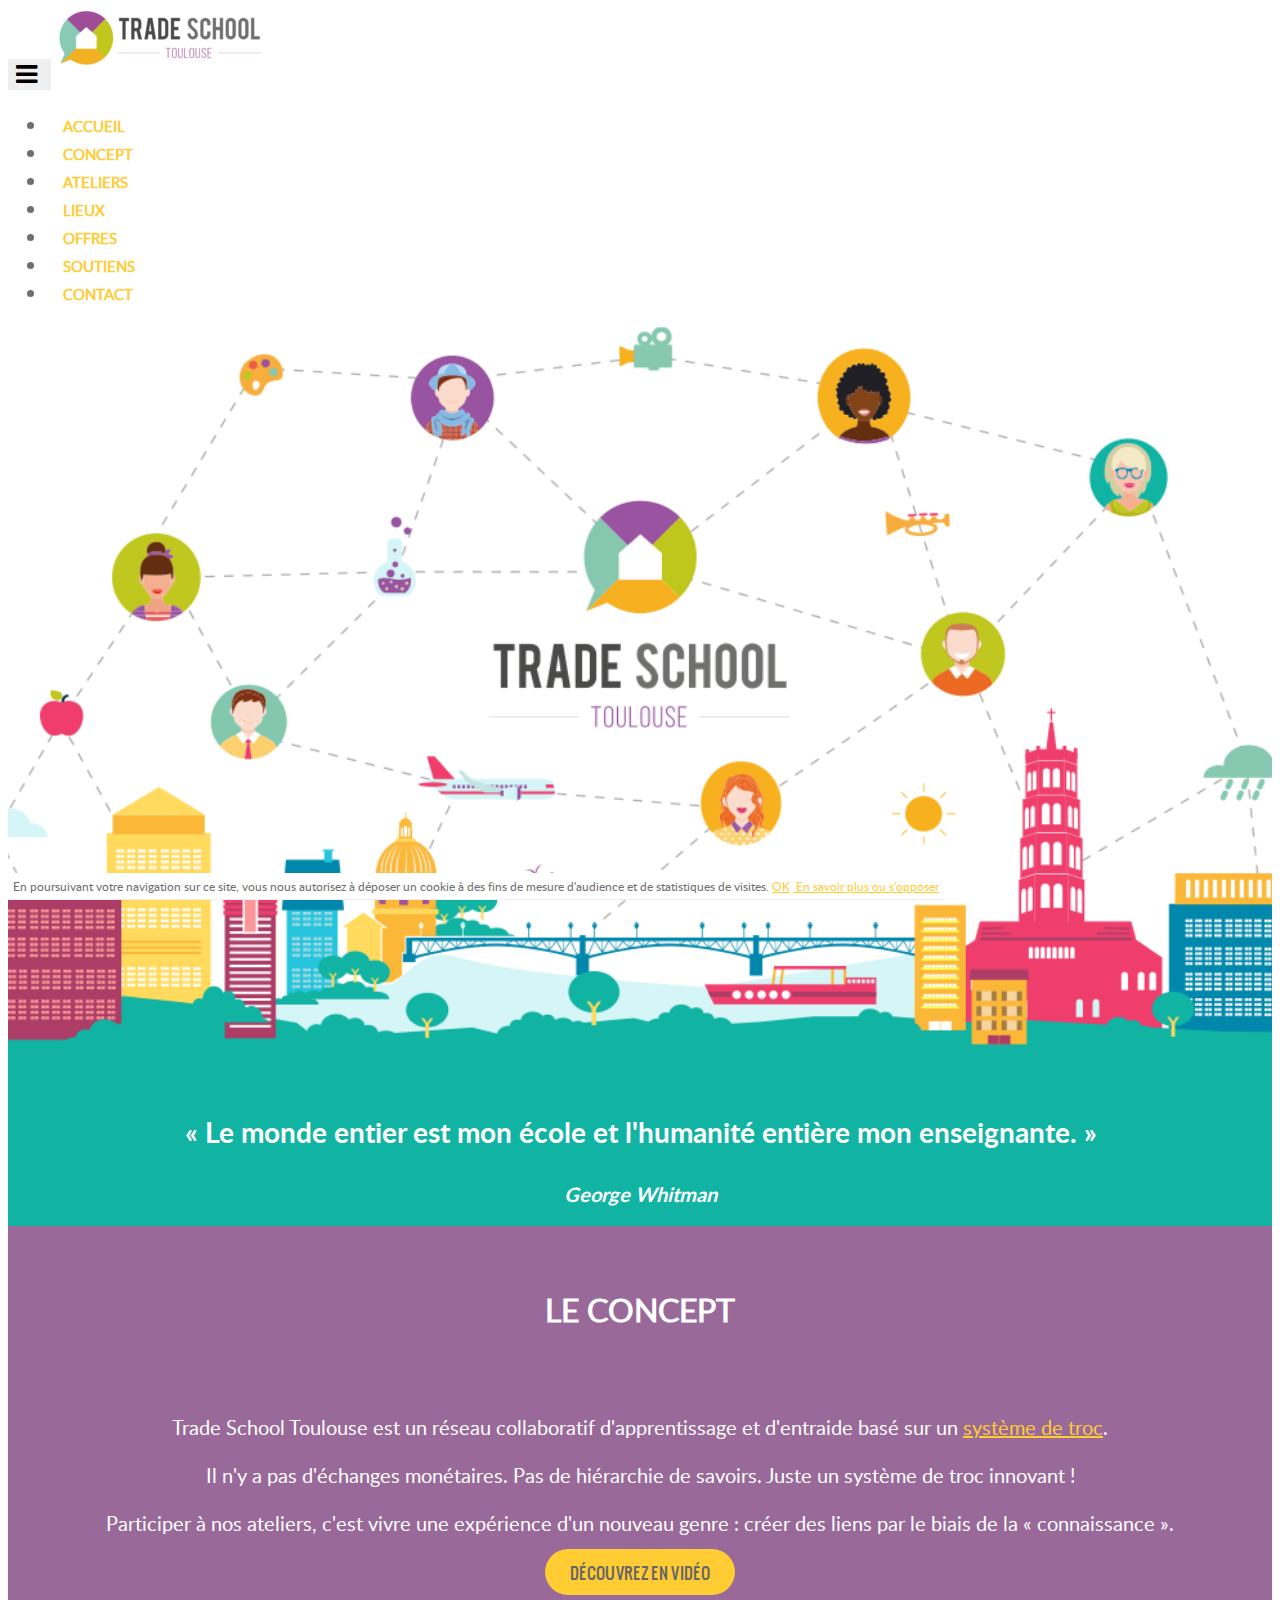
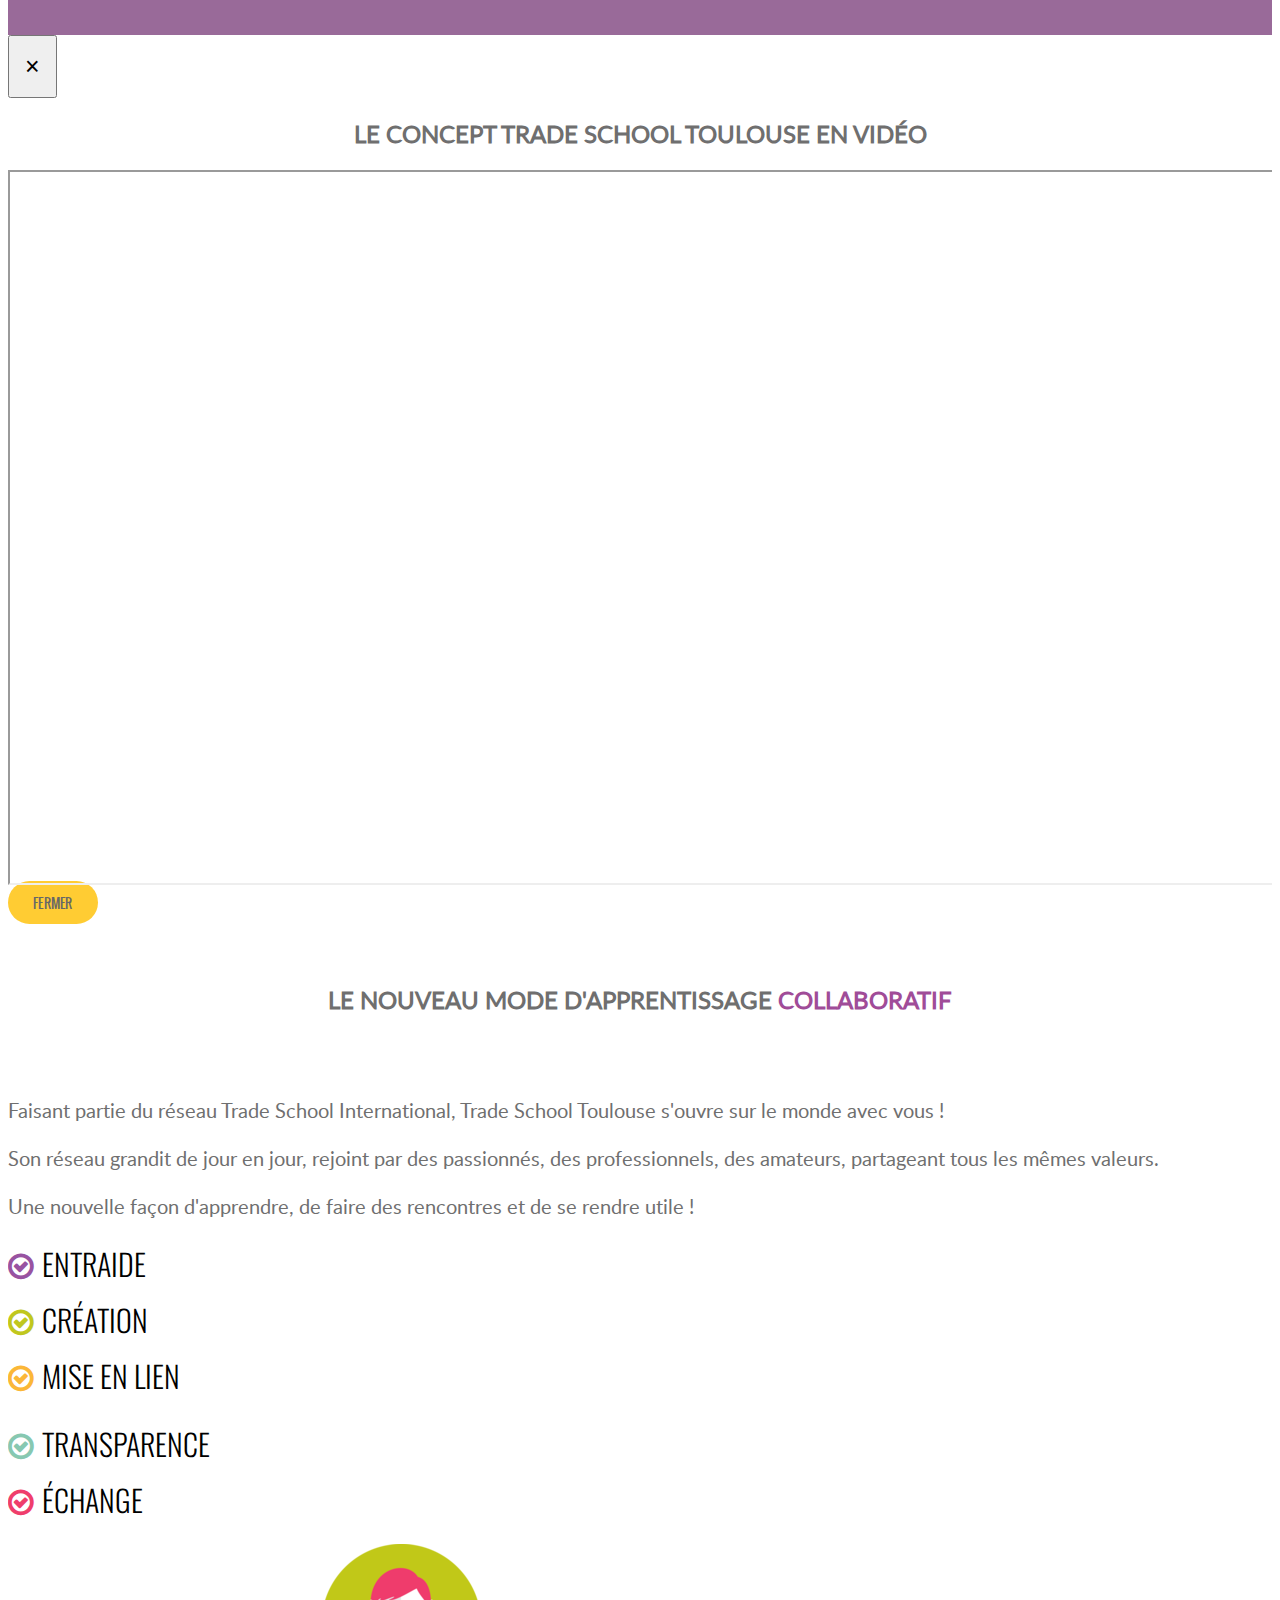
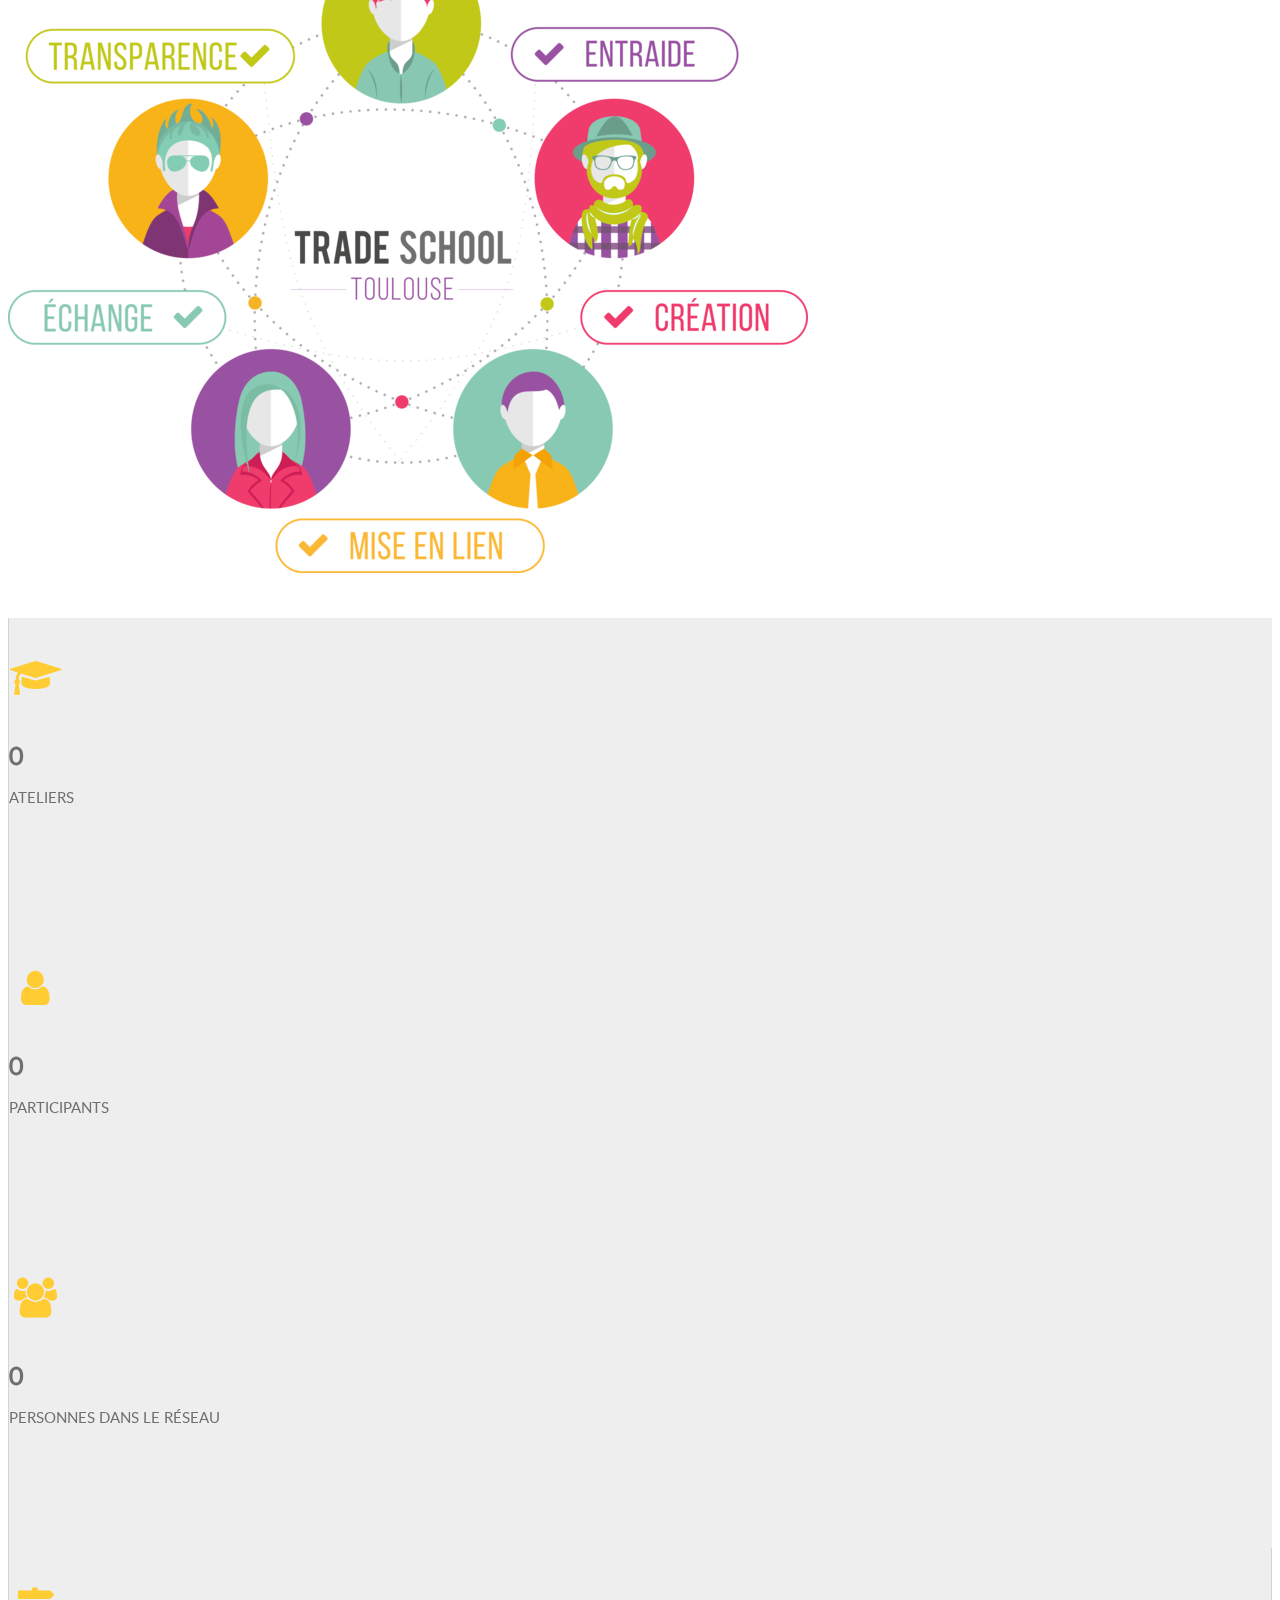
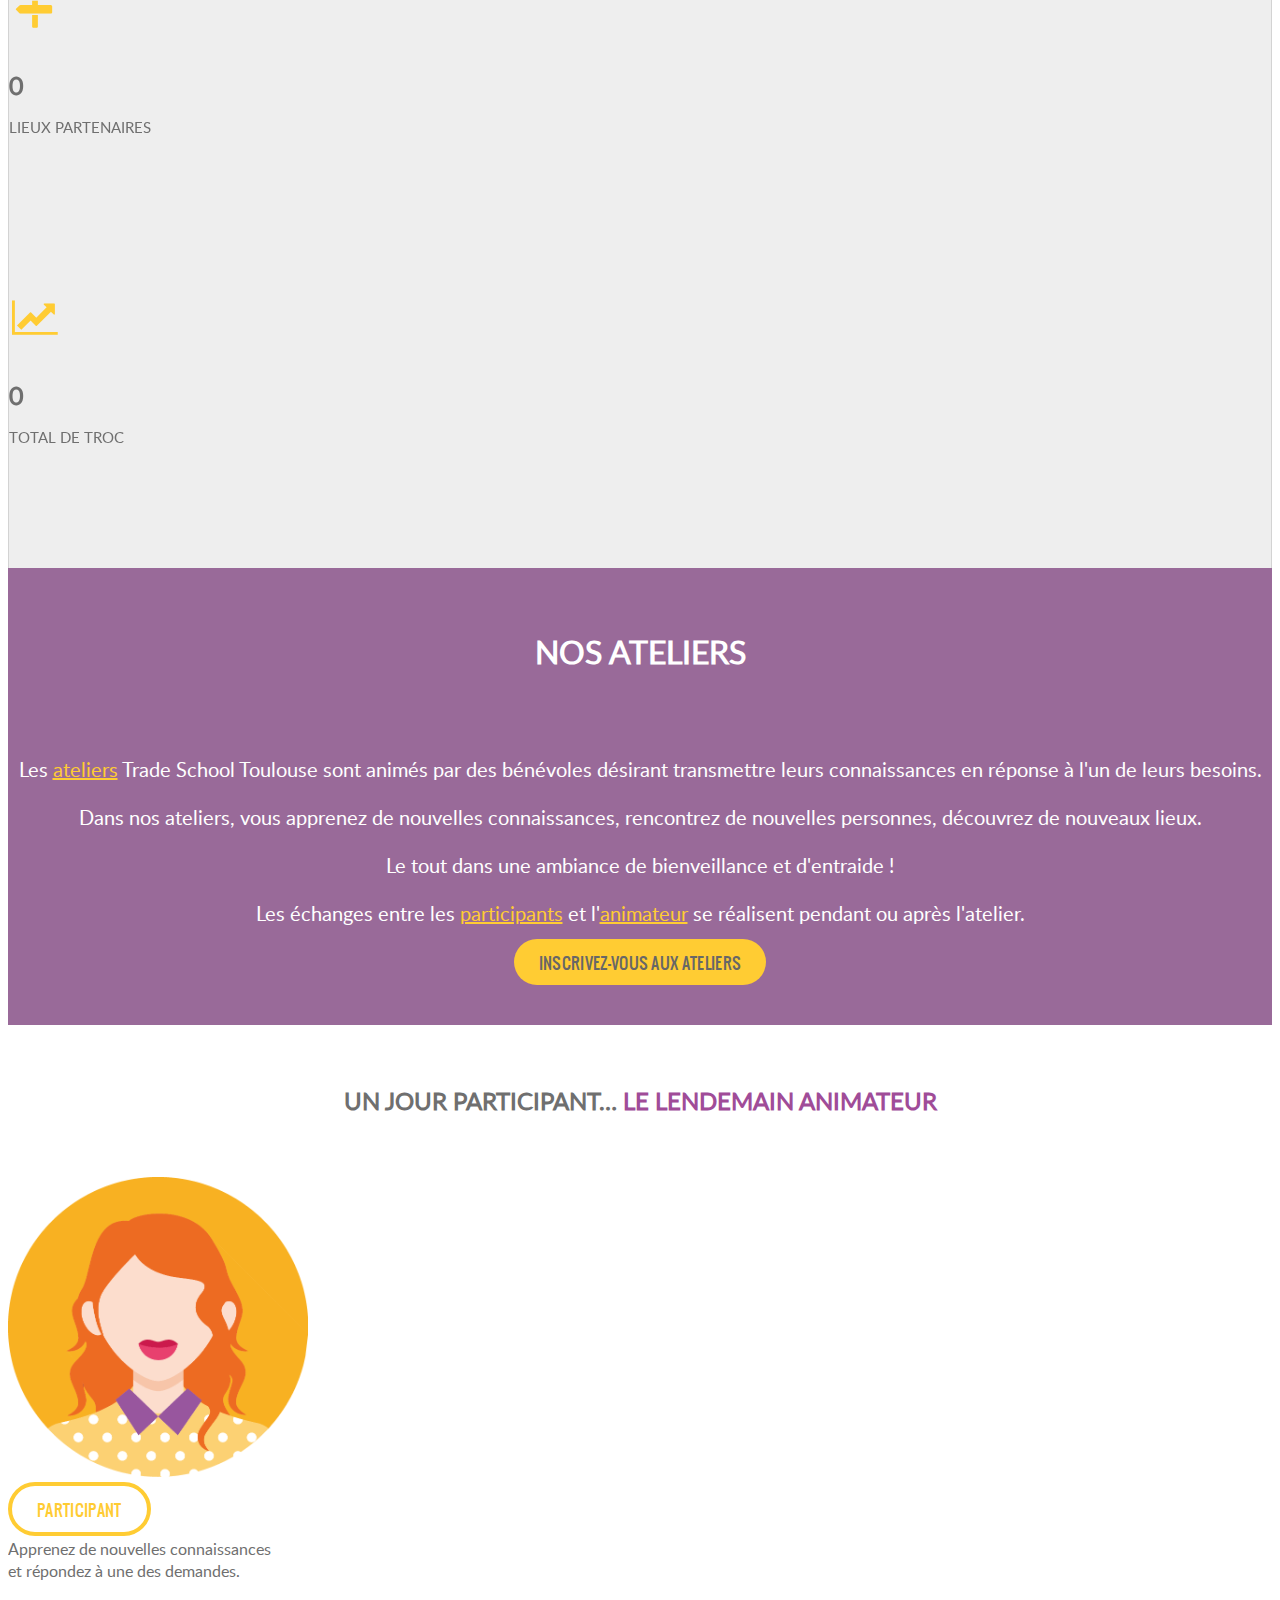
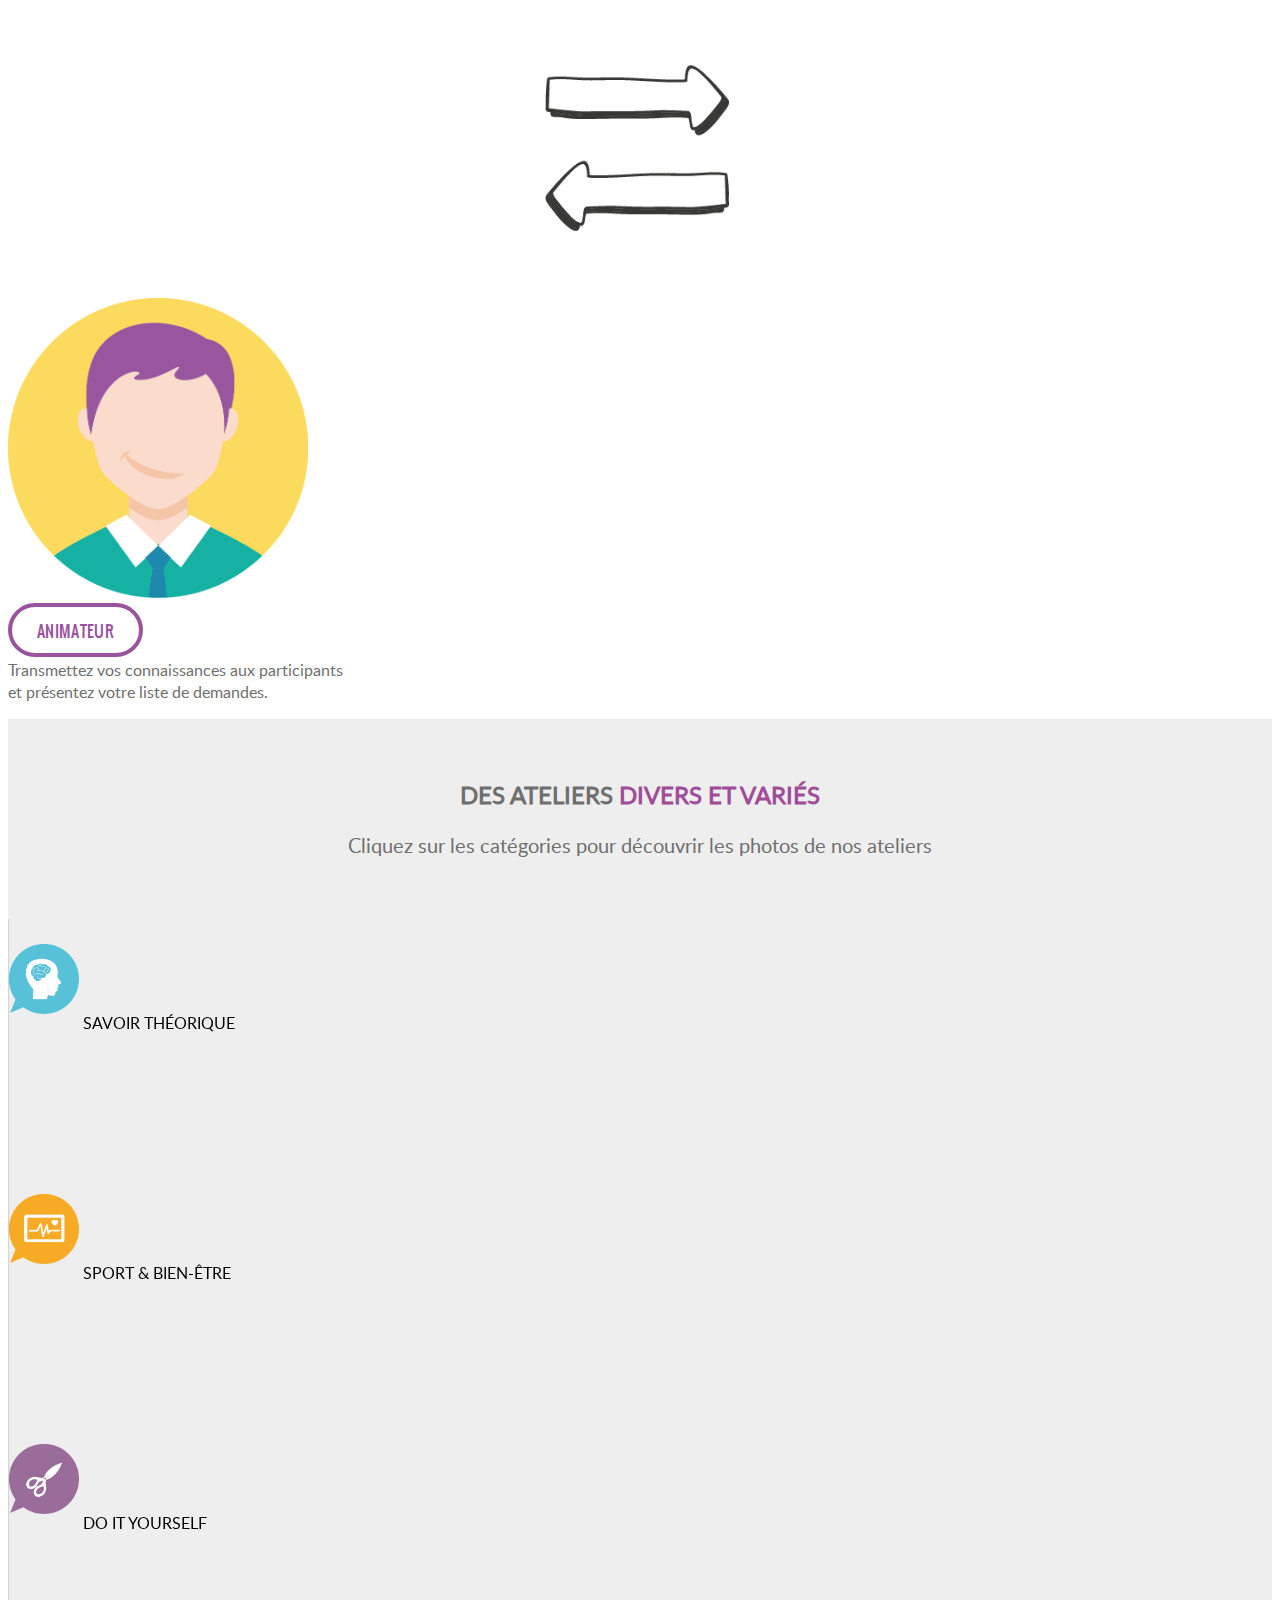
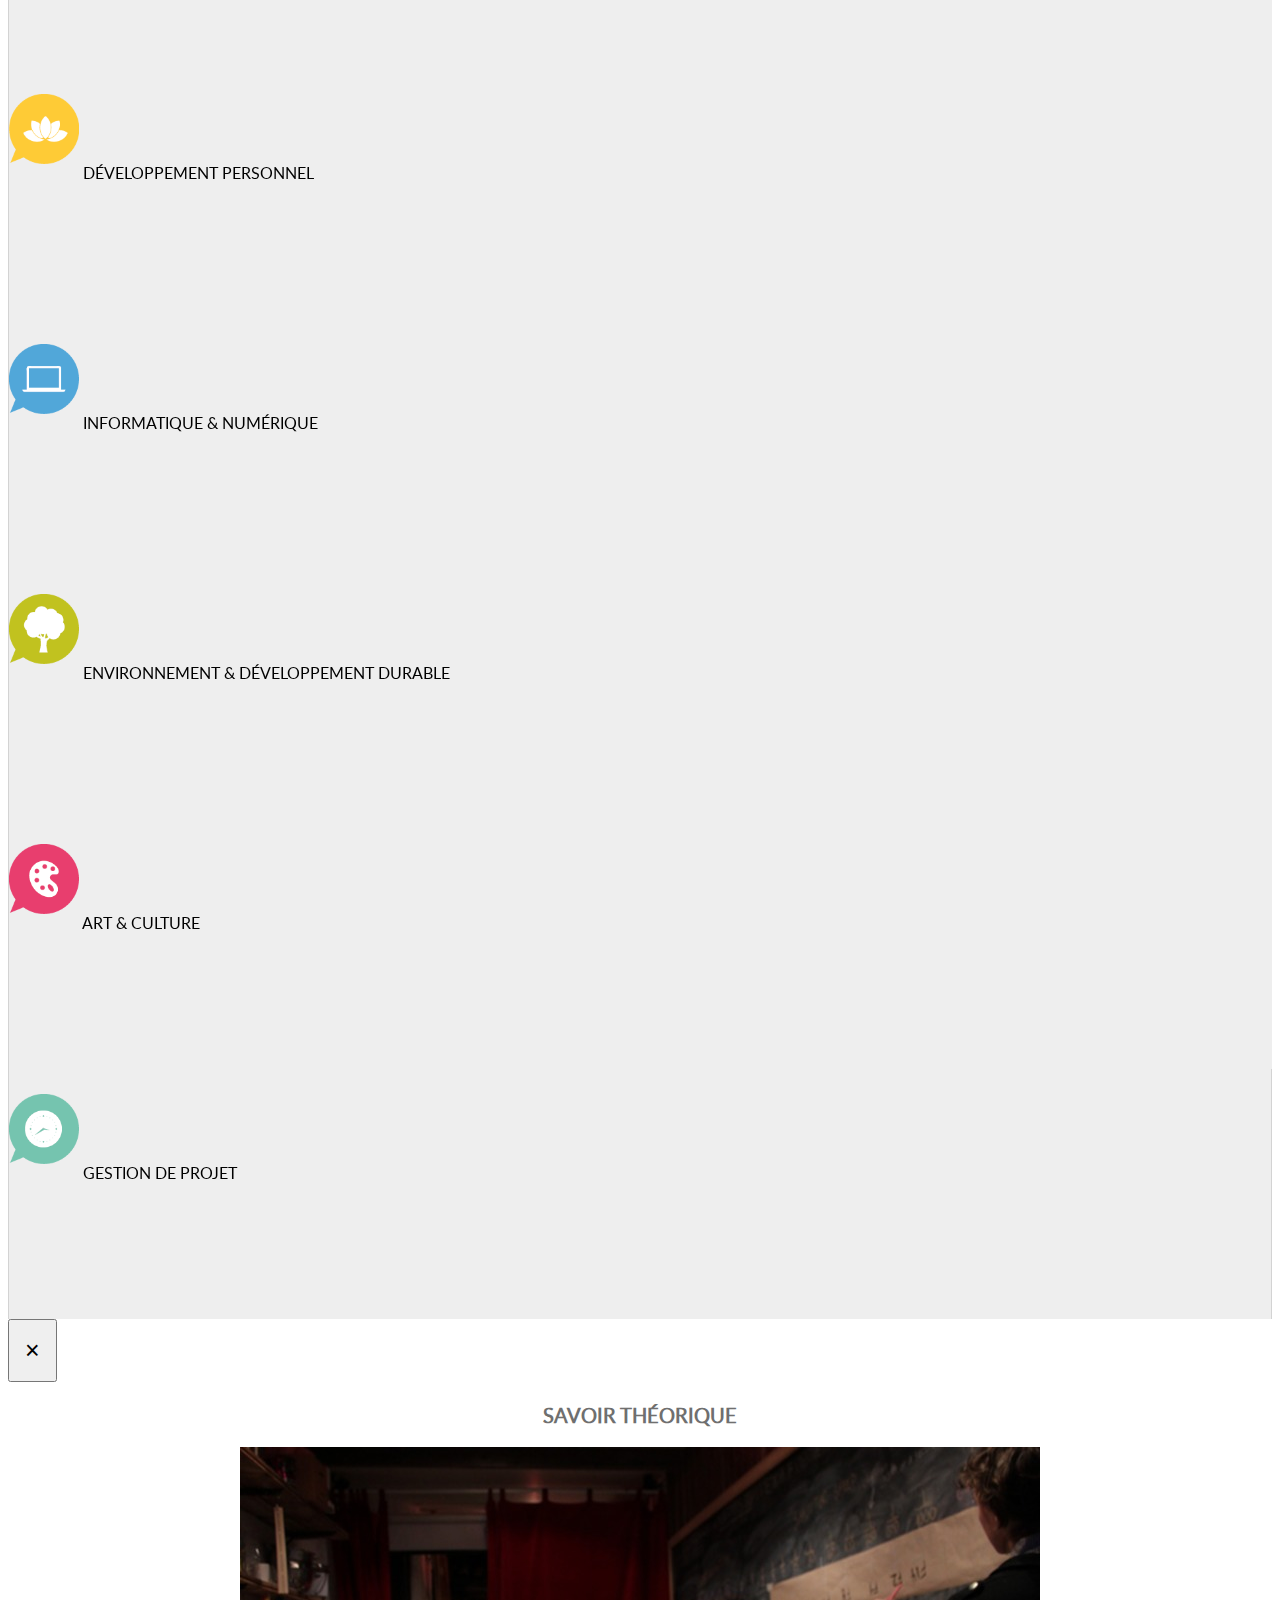
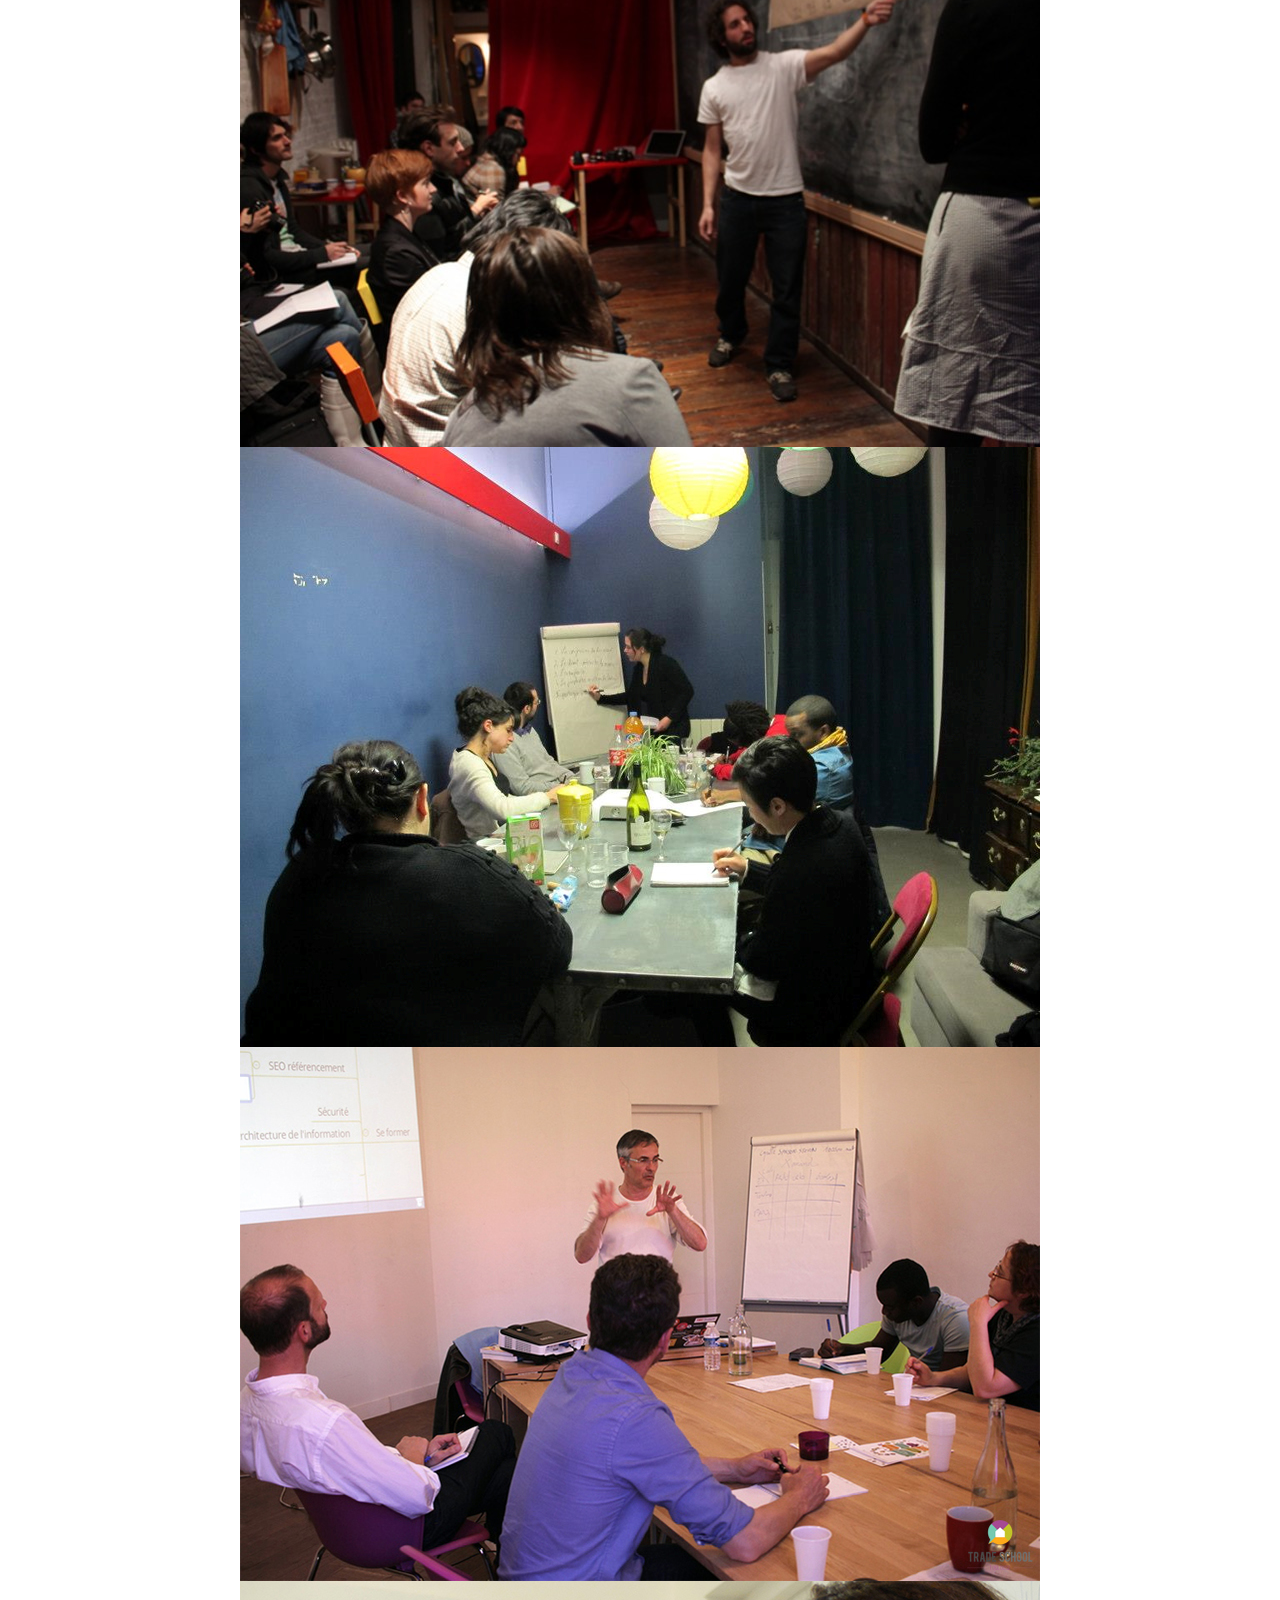
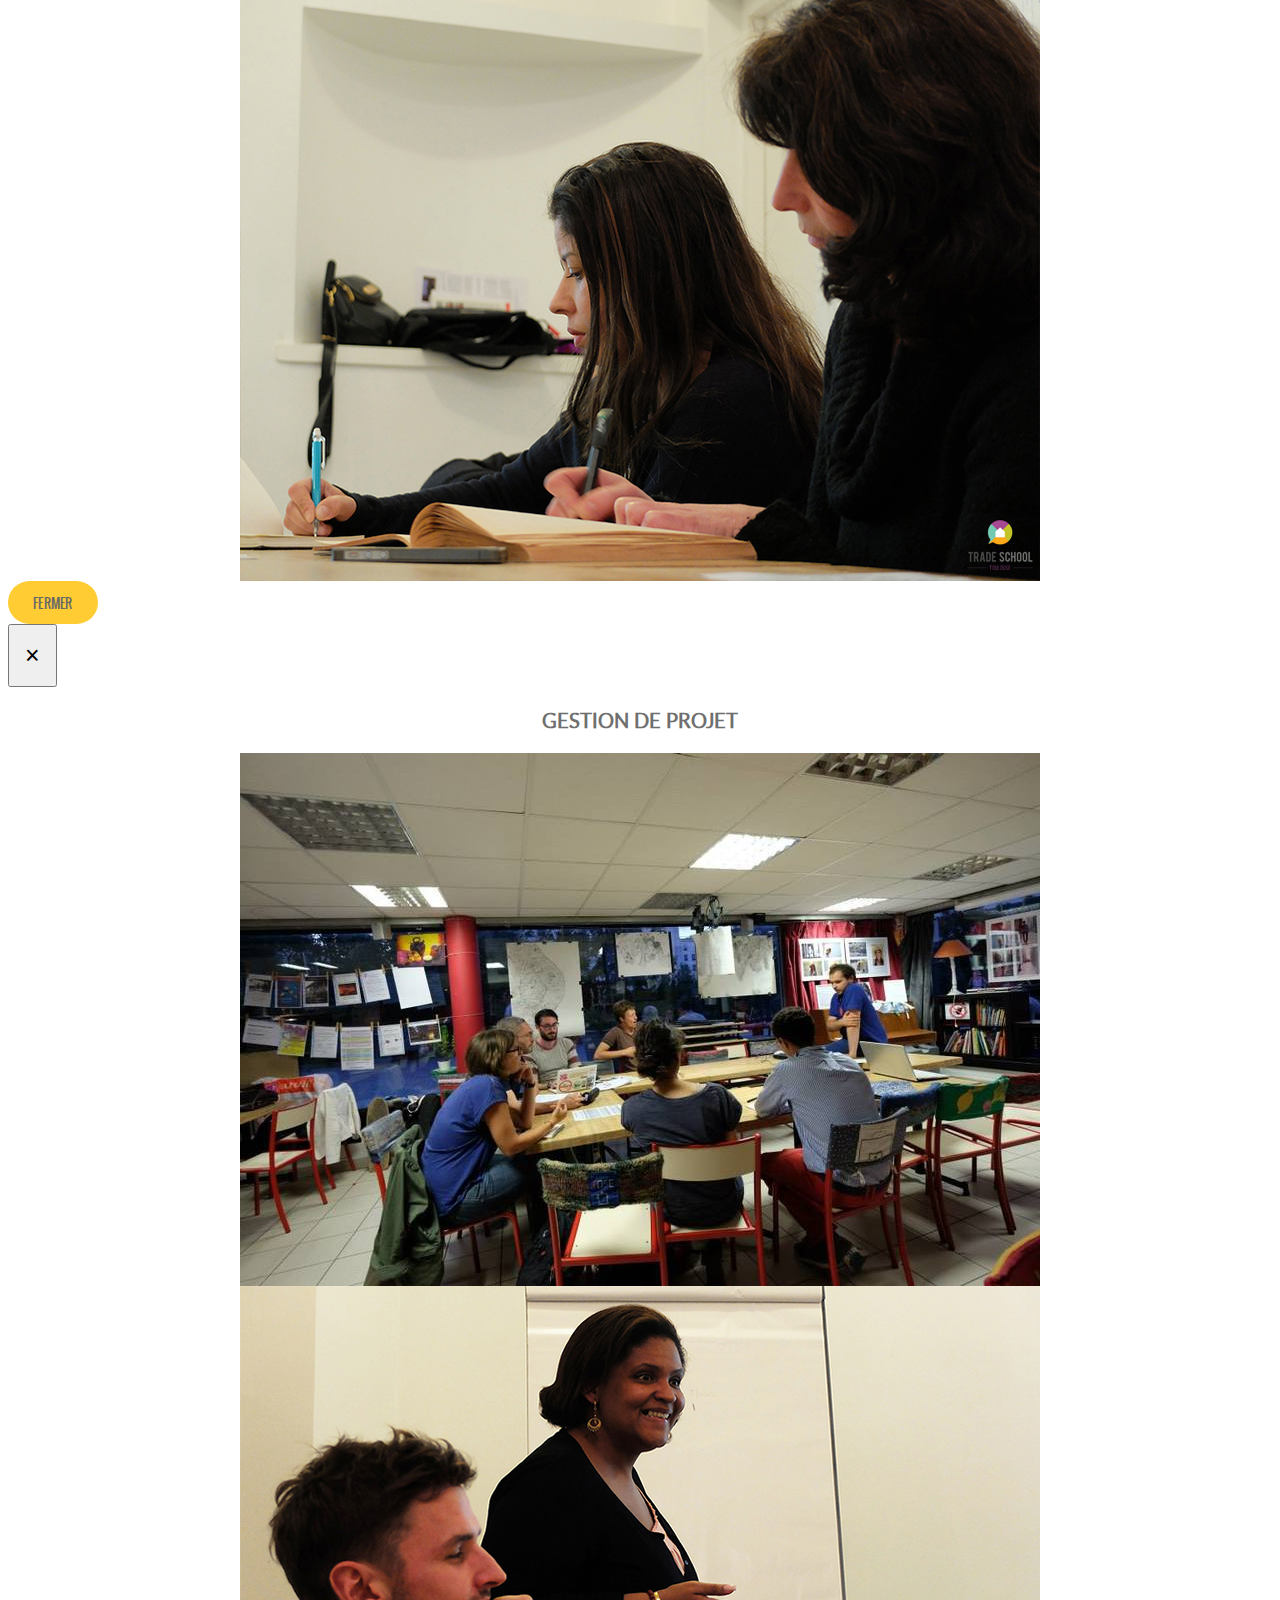
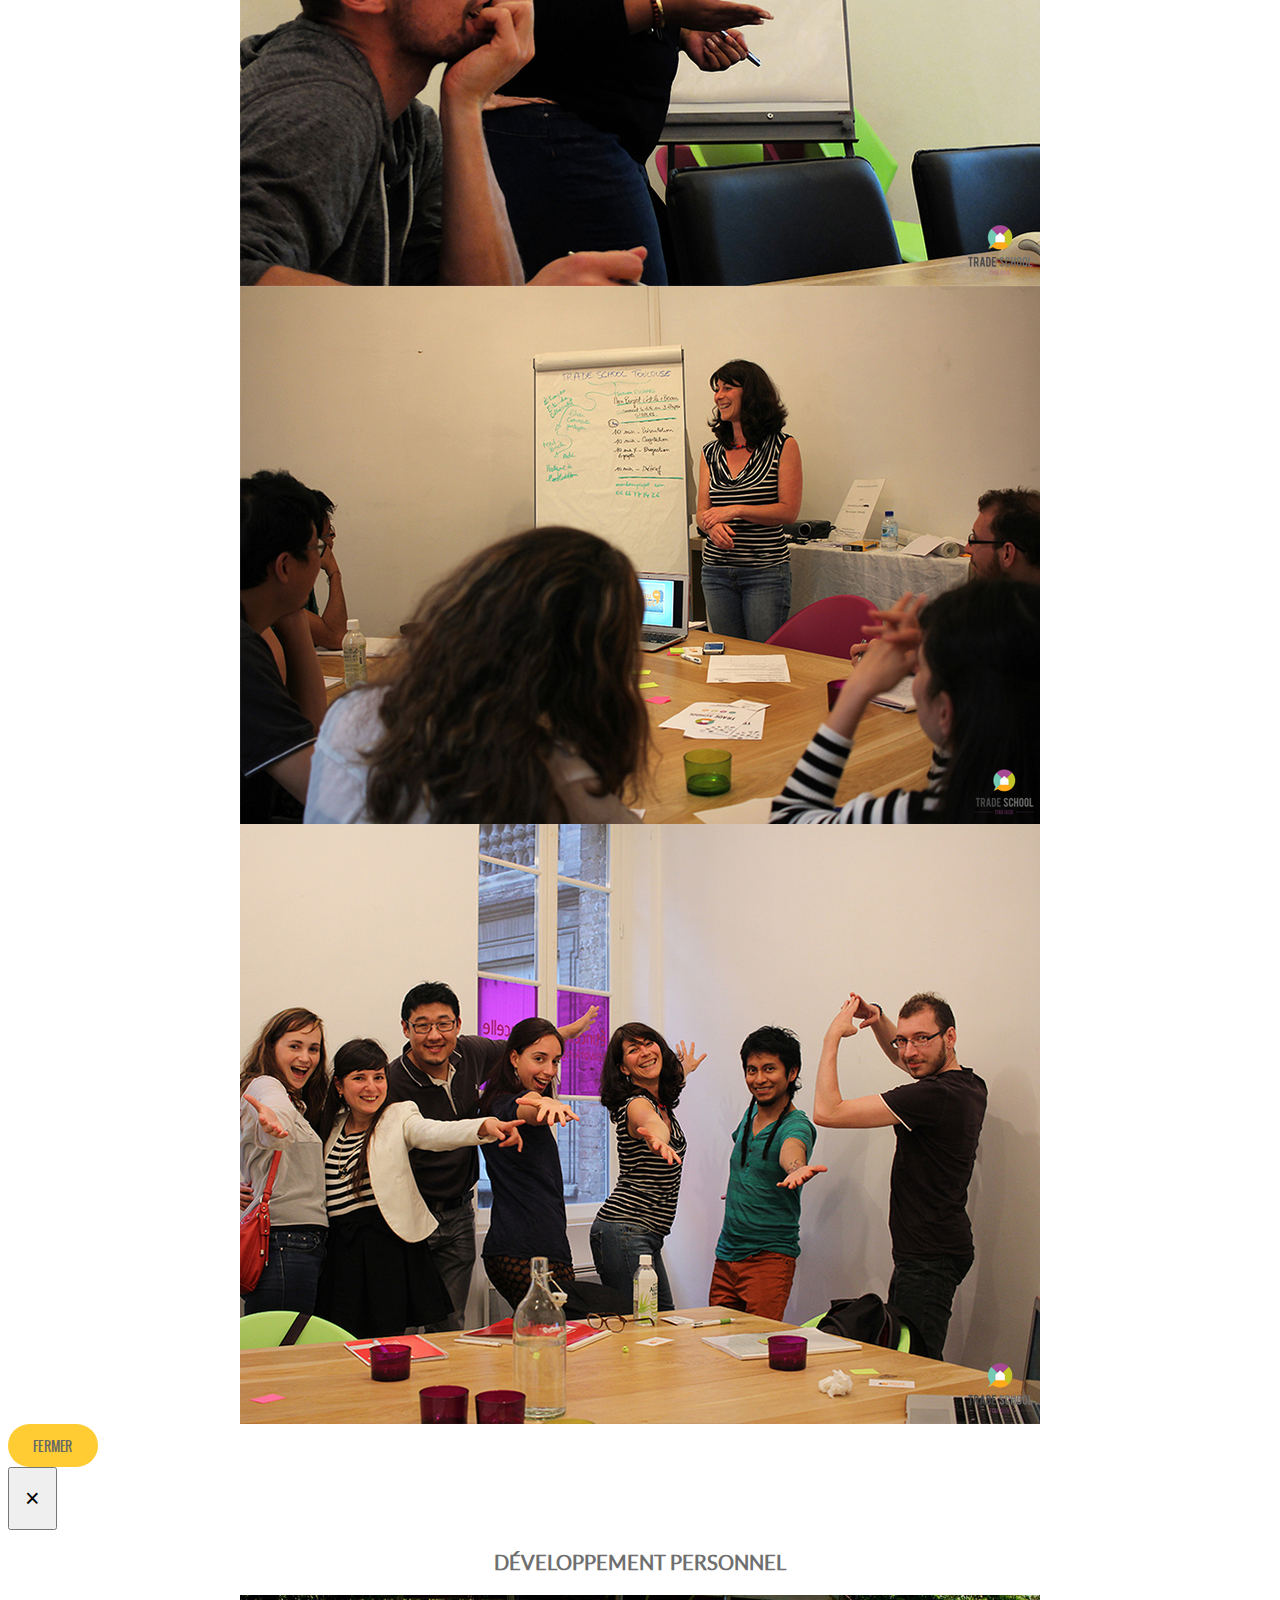
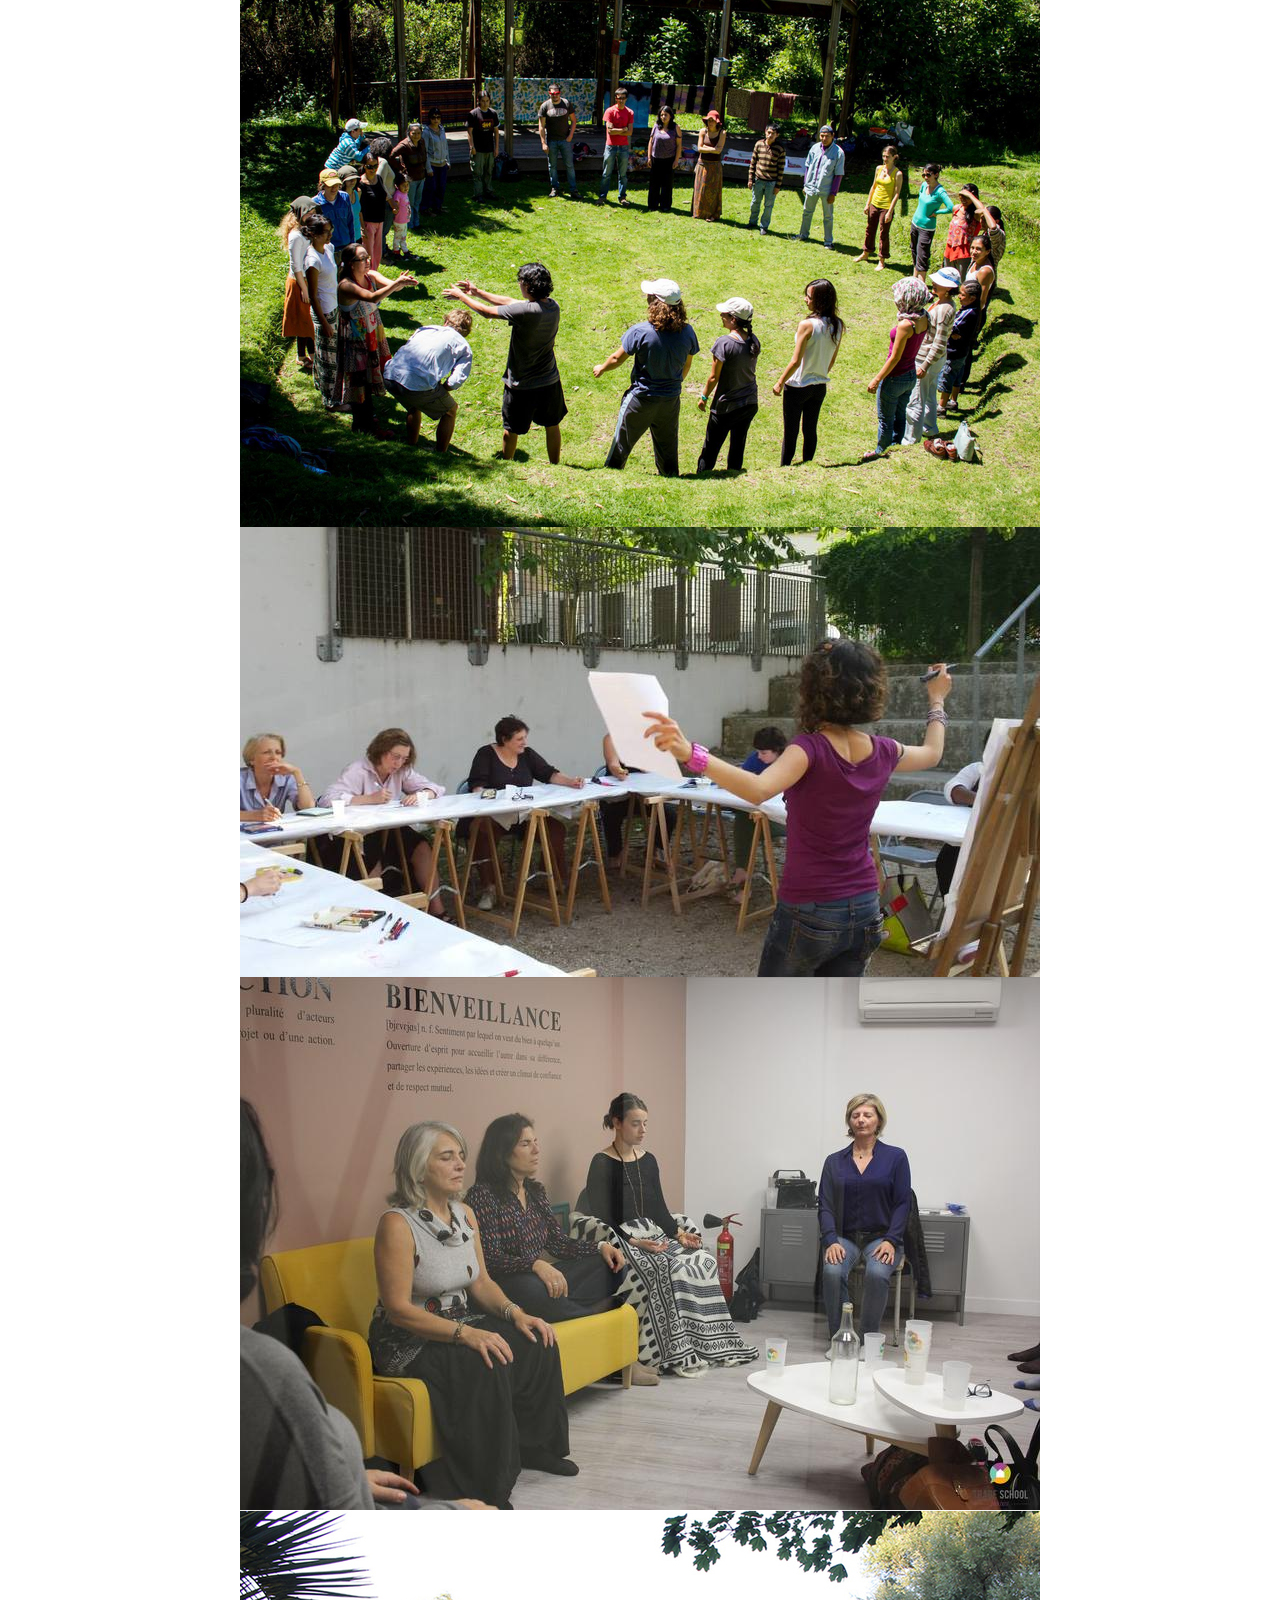
==== static_website/index.html @ 82552534 "Remove subscription subsection" ====
<!DOCTYPE html>
<html lang="fr">
<head>
  <meta charset="utf-8">
  <meta http-equiv="X-UA-Compatible" content="IE=edge">
  <title>Trade School Toulouse</title>
  <meta name="viewport" content="width=device-width, initial-scale=1">
  <meta name="description" content="Trade School Toulouse">
  <meta name="keywords" content="troc, échange">
  <meta name="author" content="Trade School Toulouse">
  <link rel="shortcut icon" href="img/favicon.ico" type="image/x-icon">
  <link rel="apple-touch-icon" href="img/apple-touch-icon.png">
  <link rel="stylesheet" type="text/css" href="css/bootstrap.min.css">
  <link rel="stylesheet" type="text/css" href="fonts/font-awesome/css/font-awesome.css">
  <link rel="stylesheet" href="css/nivo-lightbox.css">
  <link rel="stylesheet" href="css/nivo_lightbox_themes/default/default.css">
  <link rel="stylesheet" href="css/owl.carousel.css">
  <!-- Custom stylesheets -->
  <link rel="stylesheet" type="text/css" href="css/style.css">
  <link rel="stylesheet" type="text/css" href="css/responsive.css">
  <!-- Google Fonts -->
  <link href="http://fonts.googleapis.com/css?family=Lato:100,300,400,700,900,100italic,300italic,400italic,700italic,900italic"
        rel="stylesheet" type="text/css">
  <script type="text/javascript" src="js/modernizr.custom.js"></script>
  <script src='https://www.google.com/recaptcha/api.js'></script>
  <!-- HTML5 shim and Respond.js for IE8 support of HTML5 elements and media queries -->
  <!-- WARNING: Respond.js doesn't work if you view the page via file:// -->
  <!--[if lt IE 9]>
      <script src="https://oss.maxcdn.com/html5shiv/3.7.2/html5shiv.min.js"></script>
      <script src="https://oss.maxcdn.com/respond/1.4.2/respond.min.js"></script>
    <![endif]-->
  <script>
// Remplacez la valeur UA-XXXXXX-Y par l'identifiant analytics de votre site.
var gaProperty = 'UA-88566912-1'
var tagAnalyticsCNIL = {}

tagAnalyticsCNIL.CookieConsent = function() {
    // Désactive le tracking si le cookie d'opt-out existe déjà .
    var disableStr = ':ga-disable-' + gaProperty;
    var firstCall = false;

    //Cette fonction retourne la date d'expiration du cookie de consentement

    function getCookieExpireDate() {
     // Le nombre de millisecondes que font 13 mois
     var cookieTimeout = 33696000000;
     var date = new Date();
     date.setTime(date.getTime()+cookieTimeout);
     var expires = "; expires="+date.toGMTString();
     return expires;
    }


    //Cette fonction vérifie si on  a déjà  obtenu le consentement de la personne qui visite le site.
    function checkFirstVisit() {
       var consentCookie =  getCookie('hasConsent');
       if ( !consentCookie ) return true;
    }

    //Affiche une  bannière d'information en haut de la page
     function showBanner(){
        var bodytag = document.getElementsByTagName('body')[0];
        var div = document.createElement('div');
        div.setAttribute('id','cookie-banner');
        div.setAttribute('width','70%');
        // Le code HTML de la demande de consentement
        div.innerHTML =  '<div style="background-color:#fff;text-align:center;padding:5px;font-size:12px;\
        border-bottom:1px solid #eeeeee;position:fixed;bottom:0;z-index:90000;" id="cookie-banner-message" align="center">\
        En poursuivant votre navigation sur ce site, vous nous autorisez à déposer un cookie à des fins de mesure\
        d\'audience et de statistiques de visites.\
        <a href="javascript:tagAnalyticsCNIL.CookieConsent.hideInform()" style="text-decoration:underline;">OK</a>&nbsp;<a href="javascript:tagAnalyticsCNIL.CookieConsent.showInform()" \
        style="text-decoration:underline;"> En savoir plus ou s\'opposer</a></div>';
        // Vous pouvez modifier le contenu ainsi que le style
        // Ajoute la bannière juste au début de la page
        bodytag.insertBefore(div,bodytag.firstChild);
        document.getElementsByTagName('body')[0].className+=' cookiebanner';
        createInformAndAskDiv();
     }


    // Fonction utile pour récupérer un cookie à partir de son nom
    function getCookie(NameOfCookie)  {
        if (document.cookie.length > 0) {
            begin = document.cookie.indexOf(NameOfCookie+"=");
            if (begin != -1)  {
                begin += NameOfCookie.length+1;
                end = document.cookie.indexOf(";", begin);
                if (end == -1) end = document.cookie.length;
                return unescape(document.cookie.substring(begin, end));
            }
         }
        return null;
    }

    //Récupère la version d'Internet Explorer, si c'est un autre navigateur la fonction renvoie -1
    function getInternetExplorerVersion() {
      var rv = -1;
      if (navigator.appName == 'Microsoft Internet Explorer')  {
        var ua = navigator.userAgent;
        var re  = new RegExp("MSIE ([0-9]{1,}[\.0-9]{0,})");
        if (re.exec(ua) != null)
          rv = parseFloat( RegExp.$1 );
      }  else if (navigator.appName == 'Netscape')  {
        var ua = navigator.userAgent;
        var re  = new RegExp("Trident/.*rv:([0-9]{1,}[\.0-9]{0,})");
        if (re.exec(ua) != null)
          rv = parseFloat( RegExp.$1 );
      }
      return rv;
    }

    //Effectue une demande de confirmation de DNT pour les utilisateurs d'IE
    function askDNTConfirmation() {
        var r = confirm("L'option «&nbsp;Ne pas pister&nbsp;» de votre navigateur est activée, confirmez-vous cette \
        option&nbsp;?")
        return r;
    }

    //Vérifie la valeur de navigator.DoNotTrack pour savoir si le signal est activé et est à  1
    function notToTrack() {
        if ( (navigator.doNotTrack && (navigator.doNotTrack=='yes' || navigator.doNotTrack=='1'))
            || ( navigator.msDoNotTrack && navigator.msDoNotTrack == '1') ) {
            var isIE = (getInternetExplorerVersion()!=-1)
            if (!isIE){
                 return true;
            }
            return false;
        }
    }

    //Si le signal est à  0 on considère que le consentement a déjà  été obtenu
    function isToTrack() {
        if ( navigator.doNotTrack && (navigator.doNotTrack=='no' || navigator.doNotTrack==0 )) {
            return true;
        }
    }

    // Fonction d'effacement des cookies
    function delCookie(name )   {
        var path = ";path=" + "/";
        var hostname = document.location.hostname;
        if (hostname.indexOf("www.") === 0)
            hostname = hostname.substring(4);
        var domain = ";domain=" + "."+hostname;
        var expiration = "Thu, 01-Jan-1970 00:00:01 GMT";
        document.cookie = name + "=" + path + domain + ";expires=" + expiration;
    }

    // Efface tous les types de cookies utilisés par Google Analytics
    function deleteAnalyticsCookies() {
        var cookieNames = ["__utma","__utmb","__utmc","__utmt","__utmv","__utmz","_ga","_gat"]
        for (var i=0; i<cookieNames.length; i++)
            delCookie(cookieNames[i])
    }

    //La fonction qui informe et demande le consentement. Il s'agit d'un div qui apparait au centre de la page
    function createInformAndAskDiv() {
        var bodytag = document.getElementsByTagName('body')[0];
        var div = document.createElement('div');
        div.setAttribute('id','inform-and-ask');
        div.style.width= window.innerWidth+"px" ;
        div.style.height= window.innerHeight+"px";
        div.style.display= "none";
        div.style.position= "fixed";
        // Le code HTML de la demande de consentement
        // Vous pouvez modifier le contenu ainsi que le style
        div.innerHTML =  '<div style="width: 300px; background-color: white; repeat scroll 0% 0% white;\
        border: 1px solid #cccccc; padding :10px 10px;text-align:center; position: fixed; top:30px; \
        left:50%; margin-top:0px; margin-left:-150px; z-index:100000; opacity:1" id="inform-and-consent">\
        <div><span><b>Les cookies Google Analytics</b></span></div><br><div>Ce site utilise  des cookies\
        de Google Analytics,    ces cookies nous aident à  identifier le contenu qui vous interesse le plus\
        ainsi qu\'à  repérer certains dysfonctionnements. Vos données de navigations sur ce site sont\
        envoyées à  Google Inc</div><div style="padding :10px 10px;text-align:center;"><button\
        style="margin-right:50px;text-decoration:underline;" name="S\'opposer" onclick="tagAnalyticsCNIL.CookieConsent.gaOptout();\
        tagAnalyticsCNIL.CookieConsent.hideInform();" id="optout-button" >S\'opposer</button>\
        <button style="text-decoration:underline;" name="cancel" onclick="tagAnalyticsCNIL.CookieConsent.hideInform()"\
        >Accepter</button></div></div>';
        // Ajoute la bannière juste au début de la page
        bodytag.insertBefore(div,bodytag.firstChild);
    }



    function isClickOnOptOut( evt) {
        // Si le noeud parent ou le noeud parent du parent est la bannière, on ignore le clic
        return(evt.target.parentNode.id == 'cookie-banner' || evt.target.parentNode.parentNode.id =='cookie-banner'
        || evt.target.id == 'optout-button')
    }

    function consent(evt) {
        // On vérifie qu'il ne s'agit pas d'un clic sur la bannière
        if (!isClickOnOptOut(evt) ) {
            if ( !clickprocessed) {
                evt.preventDefault();
                document.cookie = 'hasConsent=true; '+ getCookieExpireDate() +' ; path=/';
                callGoogleAnalytics();
                clickprocessed = true;
                window.setTimeout(function() {evt.target.click();}, 1000)
            }
        }
    }


    // Tag Google Analytics, cette version est avec le tag Universal Analytics
    function callGoogleAnalytics() {
        if (firstCall) return;
        else firstCall = true;

        // Insà©rez votre tag Google Analytics ou Universal Analytics ici
    }

    return {

        // La fonction d'opt-out
         gaOptout: function() {
            document.cookie = disableStr + '=true;'+ getCookieExpireDate() +' ; path=/';
            document.cookie = 'hasConsent=false;'+ getCookieExpireDate() +' ; path=/';
            var div = document.getElementById('cookie-banner');
            // Ci dessous le code de la bannià¨re affichà©e une fois que l'utilisateur s'est opposà© au dà©pot
            // Vous pouvez modifier le contenu et le style
            if ( div!= null ) div.innerHTML = '<div style="background-color:#fff;text-align:center;padding:5px;font-size:12px;\
            border-bottom:1px solid #eeeeee;" id="cookie-message"> Vous vous êtes opposé au dépôt de cookies de mesures d\'audience\
            dans votre navigateur </div>'
            window[disableStr] = true;
            clickprocessed = true;
            deleteAnalyticsCookies();
        },


         showInform: function() {
            var div = document.getElementById("inform-and-ask");
            div.style.display = "";
        },


         hideInform: function() {
            var div = document.getElementById("inform-and-ask");
            div.style.display = "none";
            var div = document.getElementById("cookie-banner");
            div.style.display = "none";
        },


        start: function() {
            //Ce bout de code và©rifie que le consentement n'a pas dà©jà  à©tà© obtenu avant d'afficher
            // la bannià¨re
            var consentCookie =  getCookie('hasConsent');
            clickprocessed = false;
            if (!consentCookie) {
                //L'utilisateur n'a pas encore de cookie, on affiche la bannià©re.
                //Si il clique sur un autre à©là©ment que la bannià©re on enregistre le consentement
                if ( notToTrack() ) {
                    //L'utilisateur a activà© DoNotTrack. Do not ask for consent and just opt him out
                    tagAnalyticsCNIL.CookieConsent.gaOptout()
                } else {
                    if (isToTrack() ) {
                        consent();
                    } else {
                        if (window.addEventListener) {
                          window.addEventListener("load", showBanner, false);
                          document.addEventListener("click", consent, false);
                        } else {
                          window.attachEvent("onload", showBanner);
                          document.attachEvent("onclick", consent);
                        }
                    }
                }
            } else {
                if (document.cookie.indexOf('hasConsent=false') > -1)
                    window[disableStr] = true;
                else
                    callGoogleAnalytics();
            }
        }
    }

}();

tagAnalyticsCNIL.CookieConsent.start();
(function(i,s,o,g,r,a,m){i['GoogleAnalyticsObject']=r;i[r]=i[r]||function(){
  (i[r].q=i[r].q||[]).push(arguments)},i[r].l=1*new Date();a=s.createElement(o),
m=s.getElementsByTagName(o)[0];a.async=1;a.src=g;m.parentNode.insertBefore(a,m)
})(window,document,'script','https://www.google-analytics.com/analytics.js','ga');

ga('create', gaProperty, 'auto');
ga('send', 'pageview');
 var _gaq = _gaq || [];
  _gaq.push(['_setAccount', gaProperty]);
  _gaq.push(['_trackPageview']);

  (function() {
    var ga = document.createElement('script'); ga.type = 'text/javascript'; ga.async = true;
    ga.src = ('https:' == document.location.protocol ? 'https://ssl' : 'http://www') +
    '.google-analytics.com/ga.js';
    var s = document.getElementsByTagName('script')[0]; s.parentNode.insertBefore(ga, s);
  })();
  </script>
</head>
<body>
  <header>
    <!-- Main Navigation -->
    <nav id="tst-menu" class="navbar navbar-default navbar-fixed-top">
      <div class="container">
        <!-- Brand and toggle get grouped for better mobile display -->
        <div class="navbar-header">
          <button type="button" class="navbar-toggle collapsed"
                                data-toggle="collapse"
                                data-target="#bs-example-navbar-collapse-1">
            <i class="fa fa-bars">&nbsp;</i>
          </button>
          <a class="navbar-brand" href="index.html">
            <img src="img/logo_TradeSchool_01.png"
                 alt="Logo Trade School Toulouse">
          </a>
        </div>
        <!-- Collect the nav links, forms, and other content for toggling -->
        <div class="collapse navbar-collapse"
             id="bs-example-navbar-collapse-1">
          <ul class="nav navbar-nav navbar-right">
            <li>
              <a href="index.html" class="scroll">Accueil</a>
            </li>
            <li>
              <a href="#tst-concept" class="scroll">Concept</a>
            </li>
            <li>
              <a href="#tst-workshops" class="scroll">Ateliers</a>
            </li>
            <li>
              <a href="#tst-places" class="scroll">Lieux</a>
            </li>
            <li>
              <a href="#tst-offers" class="scroll">Offres</a>
            </li>
            <li>
              <a href="#tst-support" class="scroll">Soutiens</a>
            </li>
            <li>
              <a href="#tst-contact" class="scroll">Contact</a>
            </li>
          </ul>
        </div><!-- /.navbar-collapse -->
      </div><!-- /.container-fluid -->
    </nav>
  </header>
  <main>
    <!-- Home section -->
    <section id="tst-home">
      <div id="home-container" class="container-fluid">
        <div id="home-content" class="text-center">
          <h1>Trade School Toulouse</h1>
          <div class="container">
            <blockquote class="lead blockquote-reverse">
              <p><q cite="https://en.wikipedia.org/wiki/George_Whitman">Le
                monde entier est mon école et l'humanité entière mon
                enseignante.</q></p>
              <footer>
                <cite title="George Whitman">George Whitman</cite>
              </footer>
            </blockquote>
          </div>
        </div><!-- End content-heading -->
      </div><!-- end container -->
    </section>
    <section id="tst-concept" class="landing-page">
      <div class="container">
        <div class="section-header">
          <h1>Le concept</h1>
        </div>
        <div class="row">
          <div class="col-md-10 col-md-offset-1">
            <p>Trade School Toulouse est un réseau collaboratif d'apprentissage
            et d'entraide basé sur un <a class="tab-opener" href="#FAQ"
            data-tab="barter-tab" data-toggle="modal">système de troc</a>.</p>
            <p>Il n'y a pas d'échanges monétaires. Pas de hiérarchie de
            savoirs. Juste un système de troc innovant&nbsp;!</p>
            <p>Participer à nos ateliers, c'est vivre une expérience d'un
            nouveau genre : créer des liens par le biais de la
            «&nbsp;connaissance&nbsp;».</p>
          </div>
        </div><!-- end row -->
        <div class="action">
          <a href="#modal-motion-design" class="btn btn-primary btn-lg"
                                         role="button"
                                         data-toggle="modal">
            Découvrez en vidéo
          </a>
        </div>
     </div><!-- end container -->
    </section>
    <div id="modal-motion-design" class="modal fade">
        <div class="modal-dialog modal-lg">
            <div class="modal-content">
                <div class="modal-header">
                    <button type="button" class="close" data-dismiss="modal"
                                                        aria-hidden="true">
                      &times;
                    </button>
                    <h2 class="modal-title">
                      Le concept Trade School Toulouse en Vidéo
                    </h2>
                </div>
                <div class="modal-body">
                  <div class="video-container">
                    <iframe id="motionDesign"
                            class="video"
                            src="http://www.youtube.com//embed/DRy9Me5e3nU?autoplay=0"
                            allowfullscreen></iframe>
                  </div>
                </div>
                <div class="modal-footer">
                  <div class="text-center">
                    <button type="button"
                            class="btn btn-primary" data-dismiss="modal">Fermer</button>
                  </div>
                </div>
            </div><!-- end modal-content -->
        </div><!-- end modal-dialog -->
    </div><!-- end motionDesignModal -->
    <!-- Concept section -->
    <section id="tst-concept-details">
      <div class="container bottom-marged">
        <div class="section-header">
          <h2>Le nouveau mode d'apprentissage <span class="highlight">collaboratif</span></h2>
        </div>
        <div class="row">
          <div class="col-md-6">
            <div class="about-left-content">
              <p>Faisant partie du réseau Trade School International, Trade
              School Toulouse s'ouvre sur le monde avec vous&nbsp;!</p>
              <p>Son réseau grandit de jour en jour, rejoint par des
              passionnés, des professionnels, des amateurs, partageant tous les
              mêmes valeurs.</p>
              <p>Une nouvelle façon d'apprendre, de faire des rencontres et de
              se rendre utile&nbsp;!</p>
              <div class="col-xs-6 list-values">
                <ul class="list-values">
                  <li><i class="fa fa-check-circle-o purple">&nbsp;</i>Entraide</li>
                  <li><i class="fa fa-check-circle-o green">&nbsp;</i>Création</li>
                  <li><i class="fa fa-check-circle-o yellow">&nbsp;</i>Mise en lien</li>
                </ul>
              </div>
              <div class="col-xs-6 list-values">
                <ul class="list-values">
                  <li><i class="fa fa-check-circle-o blue">&nbsp;</i>Transparence</li>
                  <li><i class="fa fa-check-circle-o red">&nbsp;</i>échange</li>
                </ul>
              </div>
            </div><!-- end about-left-content -->
          </div><!-- end left content col 6 -->
          <div class="col-md-6">
            <div id="values" class="about-right-content">
              <img src="img/communaute.png" class="img-responsive" alt="Picto communauté">
            </div><!-- end right content wrapper -->
          </div><!-- end right content col 6 -->
        </div><!-- end row -->
      </div><!-- end container -->
      <div class="gray-bg">
        <div class="container">
          <div class="row text-center">
            <div class="counter">
              <div class="col-xs-6 col-sm-4 col-md-2 col-md-offset-1 facts">
                <div class="count-box">
                  <i class="fa fa-graduation-cap">&nbsp;</i>
                  <div class="count">55</div>
                  <p>Ateliers</p>
                </div>
              </div>
              <div class="col-xs-6 col-sm-4 col-md-2 facts">
                <div class="count-box">
                  <i class="fa fa-user">&nbsp;</i>
                  <div class="count">400</div>
                  <p>Participants</p>
                </div>
              </div>
              <div class="col-xs-6 col-sm-4 col-md-2 facts">
                <div class="count-box">
                  <i class="fa fa-users">&nbsp;</i>
                  <div class="count">750</div>
                  <p>Personnes dans le réseau</p>
                </div>
              </div>
              <div class="col-xs-6 col-sm-4 col-md-2 facts">
                <div class="count-box last">
                  <i class="fa fa-map-signs">&nbsp;</i>
                  <div class="count">15</div>
                  <p>Lieux partenaires</p>
                </div>
              </div>
              <div class="col-xs-6 col-sm-4 col-md-2 facts">
                <div class="count-box last">
                  <i class="fa fa-line-chart">&nbsp;</i>
                  <div class="count">330</div>
                  <p>Total de troc</p>
                </div>
              </div>
            </div><!-- End counter -->
          </div><!-- End row -->
        </div><!-- End container -->
      </div><!-- End gray-bg -->
    </section>
    <!-- Workshops section -->
    <section id="tst-workshops" class="landing-page">
      <div class="container">
        <div class="section-header">
          <h1>Nos ateliers</h1>
        </div>
        <div class="row">
          <div class="col-md-10 col-md-offset-1">
            <p>Les <a class="tab-opener"
                           href="#FAQ" data-tab="workshops-tab"
                                       data-toggle="modal">ateliers</a>
            Trade School Toulouse sont animés par des bénévoles
            désirant transmettre leurs connaissances en réponse à l'un de leurs
            besoins.</p>
            <p>Dans nos ateliers, vous apprenez de nouvelles connaissances,
            rencontrez de nouvelles personnes, découvrez de nouveaux lieux.</p>
            <p>Le tout dans une ambiance de bienveillance et
            d'entraide&nbsp;!</p>
            <p>Les échanges entre les <a class="tab-opener"
                                          href="#FAQ" data-tab="trainee-tab"
                                          data-toggle="modal">participants</a>
            et l'<a class="tab-opener"
                    href="#FAQ" data-tab="trainer-tab"
                    data-toggle="modal">animateur</a>
            se réalisent pendant ou après l'atelier.</p>
          </div>
        </div><!-- end row -->
        <div class="action">
          <a href="https://www.meetup.com/fr-FR/Trade-School-Toulouse/"
             class="btn btn-primary btn-lg" role="button" target="_blank">
            Inscrivez-vous aux ateliers
          </a>
        </div>
     </div><!-- end container -->
    </section>
    <!-- trainer/trainee section -->
    <section id="tst-trainer-trainees">
      <div class="container">
        <div class="section-header">
          <h2>Un jour participant&hellip; <span class="highlight">Le lendemain animateur</span></h2>
        </div>
        <div class="row text-center">
          <div class="col-xs-12 col-sm-12 col-md-4 nopadding item">
            <img src="img/participant.png"
                 alt="Avatar participant"
                 class="img-responsive center-block">
            <div class="team-detail text-center">
              <p class="text-uppercase">
              <a href="#" id="img-trainee" data-toggle="modal" class="btn btn-lg"
                          data-target="#download">Participant</a>
              </p>
              <p>Apprenez de nouvelles connaissances<br>et répondez à une des
              demandes.</p>
            </div>
          </div><!-- End Participant -->
          <div class="col-xs-12 col-sm-12 col-md-4 nopadding item">
            <div id="arrow-box">
              <img id="arrows" src="img/fleches.png"
                   alt="Picto échanges" class="img-responsive center-block desktop">
              <img src="img/fleches_verticales.png"
                   alt="Picto échanges" class="img-responsive center-block mobile">
            </div>
          </div><!-- End Animateur -->
          <div class="col-xs-12 col-sm-12 col-md-4 nopadding item">
            <img src="img/animateur.png" alt="Avatar animateur"
                                         class="img-responsive center-block">
            <div class="team-detail text-center">
              <p class="text-uppercase">
              <a href="#" id="img-trainer" class="btn btn-lg trainer" data-toggle="modal"
                          data-target="#download">Animateur</a>
              </p>
              <p>Transmettez vos connaissances aux participants<br>et présentez
              votre liste de demandes.</p>
            </div>
          </div><!-- End Animateur -->
        </div><!-- end row -->
      </div><!-- end container-fluid -->
    </section>
    <!-- Workshop categories section -->
    <section id="tst-workshop-categories">
      <div class="gray-bg">
        <div class="container">
          <div class="section-header">
            <h2>Des ateliers <span class="highlight">divers et variés</span></h2>
            <p class="small text-details">Cliquez sur les catégories pour
            découvrir les photos de nos ateliers</p>
          </div>
        </div>
        <div class="container" id="categories">
          <div class="row text-center">
            <div class="col-xs-12 col-md-3">
              <div class="row">
                <div class="col-xs-6 nopadding">
                  <div class="count-box a-zone">
                    <a href="#" data-toggle="modal" data-target="#modal-carousel-savoir-theorique">
                      <img src="img/picto_savoir_theorique.png"
                           class="img-responsive center-block"
                           alt="Pictogramme savoirs théoriques">
                      <span>Savoir théorique</span>
                    </a>
                  </div>
                </div>
                <div class="col-xs-6 nopadding">
                  <div class="count-box a-zone">
                    <a href="#" data-toggle="modal" data-target="#modal-carousel-sport">
                    <img src="img/picto_sport.png"
                         class="img-responsive center-block"
                         alt="Pictogramme sport et bien-être">
                      <span>Sport &amp; bien-être</span>
                    </a>
                  </div>
                </div>
              </div> <!-- end inner row -->
            </div> <!-- end xs-12 md-3 -->
            <div class="col-xs-12 col-md-3">
              <div class="row">
                <div class="col-xs-6 nopadding">
                  <div class="count-box a-zone">
                    <a href="#" data-toggle="modal" data-target="#modal-carousel-diy">
                      <img src="img/picto_diy.png" class="img-responsive center-block"
                                                   alt="Pictogramme DIY">
                      <span>Do It Yourself</span>
                    </a>
                  </div>
                </div>
                <div class="col-xs-6 nopadding">
                  <div class="count-box a-zone">
                    <a href="#" data-toggle="modal" data-target="#modal-carousel-dev-personnel">
                      <img src="img/picto_dev_personnel.png"
                           class="img-responsive center-block"
                           alt="Pictogramme développement personnel">
                      <span>Développement personnel</span>
                    </a>
                  </div>
                </div>
              </div> <!-- end inner row -->
            </div> <!-- end xs-12 md-3 -->
            <div class="col-xs-12 col-md-3">
              <div class="row">
                <div class="col-xs-6 nopadding">
                  <div class="count-box a-zone">
                    <a href="#" data-toggle="modal" data-target="#modal-carousel-informatique">
                    <img src="img/picto_informatique.png"
                         class="img-responsive center-block"
                         alt="Pictogramme informatique et numérique">
                      <span>Informatique &amp; numérique</span>
                    </a>
                  </div>
                </div>
                <div class="col-xs-6 nopadding">
                  <div class="count-box a-zone">
                    <a href="#" data-toggle="modal" data-target="#modal-carousel-environnement">
                    <img src="img/picto_environnement.png"
                         class="img-responsive center-block"
                         alt="Pictogramme environnement et développement durable">
                      <span>Environnement &amp; développement durable</span>
                    </a>
                  </div>
                </div>
              </div> <!-- end inner row -->
            </div> <!-- end xs-12 md-3 -->
            <div class="col-xs-12 col-md-3">
              <div class="row">
                <div class="col-xs-6 nopadding">
                  <div class="count-box a-zone">
                    <a href="#" data-toggle="modal" data-target="#modal-carousel-art-culture">
                      <img src="img/picto_art_culture.png"
                           class="img-responsive center-block"
                           alt="Pictogramme art et culture">
                      <span>Art &amp; culture</span>
                    </a>
                  </div>
                </div>
                <div class="col-xs-6 nopadding">
                  <div class="count-box last a-zone">
                    <a href="#" data-toggle="modal" data-target="#modal-carousel-gestion">
                      <img src="img/picto_gestion.png"
                           class="img-responsive center-block"
                           alt="Pictogramme gestion de projet">
                      <span>Gestion de projet</span>
                    </a>
                  </div>
                </div>
              </div> <!-- end inner row -->
            </div> <!-- end xs-12 md-3 -->
          </div><!-- End Row -->
        </div><!-- End container -->
      </div>
    </section>
    <div class="modal fade" id="modal-carousel-savoir-theorique" role="dialog">
      <div class="modal-dialog modal-lg">
        <div class="modal-content">
          <div class="modal-header">
            <button type="button"
                    class="close" data-dismiss="modal" aria-hidden="true">
              &times;
            </button>
            <div class="modal-title">
              <h2>Savoir théorique</h2>
            </div>
          </div>
          <div class="modal-body">
            <div id="carousel-savoir-theorique" class="owl-carousel">
              <div class="carousel-box">
                <img src="img/portfolio/savoir-theorique/atelier29.jpg"
                     class="img-responsive center-block" alt="Photo 29">
              </div>
              <div class="carousel-box">
                <img src="img/portfolio/savoir-theorique/atelier30.jpg"
                     class="img-responsive center-block" alt="Photo 30">
              </div>
              <div class="carousel-box">
                <img src="img/portfolio/savoir-theorique/atelier31.jpg"
                     class="img-responsive center-block" alt="Photo 31">
              </div>
              <div class="carousel-box">
                <img src="img/portfolio/savoir-theorique/atelier32.jpg"
                     class="img-responsive center-block" alt="Photo 32">
              </div>
            </div>
          </div> <!-- end modal-body -->
          <div class="modal-footer">
            <div class="text-center">
              <button type="button"
                      class="btn btn-primary" data-dismiss="modal">Fermer</button>
            </div>
          </div>
        </div> <!-- end modal-content -->
      </div> <!-- end modal-dialog -->
    </div> <!-- end modal -->
    <div class="modal fade" id="modal-carousel-gestion" role="dialog">
      <div class="modal-dialog modal-lg">
        <div class="modal-content">
          <div class="modal-header">
            <button type="button"
              class="close" data-dismiss="modal" aria-hidden="true">
              &times;
            </button>
            <div class="modal-title">
              <h2>Gestion de projet</h2>
            </div>
          </div>
          <div class="modal-body">
            <div id="carousel-gestion" class="owl-carousel">
              <div class="carousel-box">
                <img src="img/portfolio/gestion/atelier17.jpg"
                     class="img-responsive center-block" alt="Photo 17">
              </div>
              <div class="carousel-box">
                <img src="img/portfolio/gestion/atelier18.jpg"
                     class="img-responsive center-block" alt="Photo 18">
              </div>
              <div class="carousel-box">
                <img src="img/portfolio/gestion/atelier19.jpg"
                     class="img-responsive center-block" alt="Photo 19">
              </div>
              <div class="carousel-box">
                <img src="img/portfolio/gestion/atelier20.jpg"
                     class="img-responsive center-block" alt="Photo 20">
              </div>
            </div>
          </div> <!-- end modal-body -->
          <div class="modal-footer">
            <div class="text-center">
              <button type="button"
                      class="btn btn-primary" data-dismiss="modal">Fermer</button>
            </div>
          </div>
        </div> <!-- end modal-content -->
      </div> <!-- end modal-dialog -->
    </div> <!-- end modal -->
    <div class="modal fade" id="modal-carousel-dev-personnel" role="dialog">
      <div class="modal-dialog modal-lg">
        <div class="modal-content">
          <div class="modal-header">
            <button type="button"
                    class="close" data-dismiss="modal" aria-hidden="true">
              &times;
            </button>
            <div class="modal-title">
              <h2>Développement personnel</h2>
            </div>
          </div>
          <div class="modal-body">
            <div id="carousel-dev-personnel" class="owl-carousel">
              <div class="carousel-box">
                <img src="img/portfolio/dev-personnel/atelier5.jpg"
                     class="img-responsive center-block" alt="Photo 5">
              </div>
              <div class="carousel-box">
                <img src="img/portfolio/dev-personnel/atelier6.jpg"
                     class="img-responsive center-block" alt="Photo 6">
              </div>
              <div class="carousel-box">
                <img src="img/portfolio/dev-personnel/atelier7.jpg"
                     class="img-responsive center-block" alt="Photo 7">
              </div>
              <div class="carousel-box">
                <img src="img/portfolio/dev-personnel/atelier8.jpg"
                     class="img-responsive center-block" alt="Photo 8">
              </div>
            </div>
          </div> <!-- end modal-body -->
          <div class="modal-footer">
            <div class="text-center">
              <button type="button"
                      class="btn btn-primary" data-dismiss="modal">Fermer</button>
            </div>
          </div>
        </div> <!-- end modal-content -->
      </div> <!-- end modal-dialog -->
    </div> <!-- end modal -->
    <div class="modal fade" id="modal-carousel-sport" role="dialog">
      <div class="modal-dialog modal-lg">
        <div class="modal-content">
          <div class="modal-header">
            <button type="button"
                    class="close" data-dismiss="modal" aria-hidden="true">
              &times;
            </button>
            <div class="modal-title">
              <h2>Sport et bien-être</h2>
            </div>
          </div>
          <div class="modal-body">
            <div id="carousel-sport" class="owl-carousel">
              <div class="carousel-box">
                <img src="img/portfolio/sport/atelier25.jpg"
                     class="img-responsive center-block" alt="Photo 25">
              </div>
              <div class="carousel-box">
                <img src="img/portfolio/sport/atelier26.jpg"
                     class="img-responsive center-block" alt="Photo 26">
              </div>
              <div class="carousel-box">
                <img src="img/portfolio/sport/atelier27.jpg"
                     class="img-responsive center-block" alt="Photo 28">
              </div>
              <div class="carousel-box">
                <img src="img/portfolio/sport/atelier28.jpg"
                     class="img-responsive center-block" alt="Photo 29">
              </div>
            </div>
          </div> <!-- end modal-body -->
          <div class="modal-footer">
            <div class="text-center">
              <button type="button"
                      class="btn btn-primary" data-dismiss="modal">Fermer</button>
            </div>
          </div>
        </div> <!-- end modal-content -->
      </div> <!-- end modal-dialog -->
    </div> <!-- end modal -->
    <div class="modal fade" id="modal-carousel-informatique" role="dialog">
      <div class="modal-dialog modal-lg">
        <div class="modal-content">
          <div class="modal-header">
            <button type="button"
                    class="close" data-dismiss="modal" aria-hidden="true">
              &times;
            </button>
            <div class="modal-title">
              <h2>Informatique et numérique</h2>
            </div>
          </div>
          <div class="modal-body">
            <div id="carousel-informatique" class="owl-carousel">
              <div class="carousel-box">
                <img src="img/portfolio/informatique/atelier21.jpg"
                     class="img-responsive center-block" alt="Photo 21">
              </div>
              <div class="carousel-box">
                <img src="img/portfolio/informatique/atelier22.jpg"
                     class="img-responsive center-block" alt="Photo 22">
              </div>
              <div class="carousel-box">
                <img src="img/portfolio/informatique/atelier23.jpg"
                     class="img-responsive center-block" alt="Photo 23">
              </div>
              <div class="carousel-box">
                <img src="img/portfolio/informatique/atelier24.jpg"
                     class="img-responsive center-block" alt="Photo 24">
              </div>
            </div>
          </div> <!-- end modal-body -->
          <div class="modal-footer">
            <div class="text-center">
              <button type="button"
                      class="btn btn-primary" data-dismiss="modal">Fermer</button>
            </div>
          </div>
        </div> <!-- end modal-content -->
      </div> <!-- end modal-dialog -->
    </div> <!-- end modal -->
    <div class="modal fade" id="modal-carousel-environnement" role="dialog">
      <div class="modal-dialog modal-lg">
        <div class="modal-content">
          <div class="modal-header">
            <button type="button"
                    class="close" data-dismiss="modal" aria-hidden="true">
              &times;
            </button>
            <div class="modal-title">
              <h2>Environnement et développement durable</h2>
            </div>
          </div>
          <div class="modal-body">
            <div id="carousel-environnement" class="owl-carousel">
              <div class="carousel-box">
                <img src="img/portfolio/environnement/atelier13.jpg"
                     class="img-responsive center-block" alt="Photo 13">
              </div>
              <div class="carousel-box">
                <img src="img/portfolio/environnement/atelier14.jpg"
                     class="img-responsive center-block" alt="Photo 14">
              </div>
              <div class="carousel-box">
                <img src="img/portfolio/environnement/atelier15.jpg"
                     class="img-responsive center-block" alt="Photo 15">
              </div>
              <div class="carousel-box">
                <img src="img/portfolio/environnement/atelier16.jpg"
                     class="img-responsive center-block" alt="Photo 16">
              </div>
            </div>
          </div> <!-- end modal-body -->
          <div class="modal-footer">
            <div class="text-center">
              <button type="button"
                      class="btn btn-primary" data-dismiss="modal">Fermer</button>
            </div>
          </div>
        </div> <!-- end modal-content -->
      </div> <!-- end modal-dialog -->
    </div> <!-- end modal -->
    <div class="modal fade" id="modal-carousel-art-culture" role="dialog">
      <div class="modal-dialog modal-lg">
        <div class="modal-content">
          <div class="modal-header">
            <button type="button"
                    class="close" data-dismiss="modal" aria-hidden="true">
              &times;
            </button>
            <div class="modal-title">
              <h2>Art et culture</h2>
            </div>
          </div>
          <div class="modal-body">
            <div id="carousel-art-culture" class="owl-carousel">
              <div class="carousel-box">
                <img src="img/portfolio/art-culture/atelier1.jpg"
                     class="img-responsive center-block" alt="Photo 1">
              </div>
              <div class="carousel-box">
                <img src="img/portfolio/art-culture/atelier2.jpg"
                     class="img-responsive center-block" alt="Photo 2">
              </div>
              <div class="carousel-box">
                <img src="img/portfolio/art-culture/atelier3.jpg"
                     class="img-responsive center-block" alt="Photo 3">
              </div>
              <div class="carousel-box">
                <img src="img/portfolio/art-culture/atelier4.jpg"
                     class="img-responsive center-block" alt="Photo 4">
              </div>
            </div>
          </div> <!-- end modal-body -->
          <div class="modal-footer">
            <div class="text-center">
              <button type="button"
                      class="btn btn-primary" data-dismiss="modal">Fermer</button>
            </div>
          </div>
        </div> <!-- end modal-content -->
      </div> <!-- end modal-dialog -->
    </div> <!-- end modal -->
    <div class="modal fade" id="modal-carousel-diy" role="dialog">
      <div class="modal-dialog modal-lg">
        <div class="modal-content">
          <div class="modal-header">
            <button type="button"
                    class="close" data-dismiss="modal" aria-hidden="true">
              &times;
            </button>
            <div class="modal-title">
              <h2>Do it yourself</h2>
            </div>
          </div>
          <div class="modal-body">
            <div id="carousel-diy" class="owl-carousel">
              <div class="carousel-box">
                <img src="img/portfolio/diy/atelier09.jpg"
                     class="img-responsive center-block" alt="Photo 9">
              </div>
              <div class="carousel-box">
                <img src="img/portfolio/diy/atelier10.jpg"
                     class="img-responsive center-block" alt="Photo 10">
              </div>
              <div class="carousel-box">
                <img src="img/portfolio/diy/atelier11.jpg"
                     class="img-responsive center-block" alt="Photo 11">
              </div>
              <div class="carousel-box">
                <img src="img/portfolio/diy/atelier12.jpg"
                     class="img-responsive center-block" alt="Photo 12">
              </div>
            </div>
          </div> <!-- end modal-body -->
          <div class="modal-footer">
            <div class="text-center">
              <button type="button"
                      class="btn btn-primary" data-dismiss="modal">Fermer</button>
            </div>
          </div>
        </div> <!-- end modal-content -->
      </div> <!-- end modal-dialog -->
    </div> <!-- end modal -->
    <!-- Places section -->
    <section id="tst-places" class="landing-page">
      <div class="container">
        <div class="section-header">
          <h1>Les lieux</h1>
        </div>
        <div class="row">
          <div class="col-md-10 col-md-offset-1">
            <p>Les ateliers se déroulent dans divers endroits de Toulouse et
            ses environs.</p>
            <p>Notre ambition est d'organiser des ateliers dans des lieux
            innovants, atypiques et inconnus du grand public.</p>
            <p>Chaque atelier est avant tout une surprise et une découverte du
            lieu pour nos adhérents.</p>
          </div>
        </div><!-- end row -->
     </div><!-- end container -->
    </section>
    <!-- Places types section -->
    <section id="tst-places-types">
      <div class="container">
        <div class="section-header">
          <h2>Différents types de <span class="highlight">lieux</span></h2>
        </div>
      </div>
      <div class="container">
        <div class="row text-center">
          <div class="img-wrapper">
            <img src="img/lieux.png" class="img-responsive"
            alt="Picto différents types de lieux">
          </div>
        </div><!-- End Row -->
      </div><!-- End Container-Fluid -->
    </section>
    <!-- Places partner section -->
    <section id="tst-existing-places">
      <div class="container">
          <div class="section-header">
            <h2>Quelques exemples de lieux <span class="highlight">déjà partenaires</span></h2>
          </div>
      </div>
      <div class="container">
        <div class="row">
          <div class="col-xs-6 col-sm-4 col-md-2">
            <div class="row">
              <div class="col-xs-8 col-xs-offset-2 col-md-8 col-md-offset-2">
                <div class="box">
                  <a href="http://www.laboikos.com/"
                     title="Oïkosysteme" target="_blank">
                    <img src="img/logo_lab_oikos.png"
                         class="img-responsive partner"
                         alt="Logo Oïkosysteme">
                  </a>
                </div>
              </div>
            </div>
          </div><!-- end Category #1 col 3 -->
          <div class="col-xs-6 col-sm-4 col-md-2">
            <div class="row">
              <div class="col-xs-8 col-xs-offset-2 col-md-8 col-md-offset-2">
                <div class="box">
                  <a href="http://www.coworking-toulouse.com/"
                     title="Étincelle Coworking" target="_blank">
                    <img src="img/logo_etincelle_coworking.png"
                         class="img-responsive partner"
                         alt="Logo Étincelle Coworking">
                  </a>
                </div>
              </div>
            </div>
          </div><!-- end Category #2 col 3 -->
          <div class="col-xs-6 col-sm-4 col-md-2">
            <div class="row">
              <div class="col-xs-8 col-xs-offset-2 col-md-8 col-md-offset-2">
                <div class="box">
                  <a href="http://www.allo-bernard.fr/"
                     title="Allô Bernard" target="_blank">
                    <img src="img/logo_allo_bernard.png"
                         class="img-responsive partner"
                         alt="Logo Allõ Bernard">
                  </a>
                </div>
              </div>
            </div>
          </div><!-- end Category #3 col 3 -->
          <div class="col-xs-6 col-sm-4 col-md-2">
            <div class="row">
              <div class="col-xs-8 col-xs-offset-2 col-md-8 col-md-offset-2">
                <div class="box">
                  <a href="http://www.comm1possible.com/"
                     title="Nacelles COMM1POSSIBLE" target="_blank">
                    <img src="img/logo_nacelle_comm1possible.png"
                         class="img-responsive partner"
                         alt="Logo Nacelle COMM1POSSIBLE">
                  </a>
                </div>
              </div>
            </div>
          </div><!-- end Category #4 col 3 -->
          <div class="col-xs-6 col-sm-4 col-md-2">
            <div class="row">
              <div class="col-xs-10 col-xs-offset-1">
                <div class="box">
                  <a href="http://www.ceci-et-cela.fr/"
                     title="Ceci &amp; Cela" target="_blank">
                    <img src="img/logo_ceci_cela.png"
                         class="img-responsive partner"
                         alt="Logo Ceci &amp; Cela">
                  </a>
                </div>
              </div>
            </div>
          </div><!-- end Category #5 col 3 -->
          <div class="col-xs-6 col-sm-4 col-md-2">
            <div class="row">
              <div class="col-xs-10 col-xs-offset-1">
                <div class="box">
                  <a href="http://www.lecafecerise.fr/"
                     title="Le café cerise" target="_blank">
                    <img src="img/logo_cafe_cerise.png"
                         class="img-responsive partner"
                         alt="Logo Le café cerise">
                  </a>
                </div>
              </div>
            </div>
          </div><!-- end Category #6 col 3 -->
        </div><!-- End Row -->
      </div><!-- End Container-Fluid -->
    </section>
    <!-- Offers section -->
    <section id="tst-offers" class="landing-page">
      <div class="container">
        <div class="section-header">
          <h1>Promouvoir votre activité</h1>
        </div>
        <div class="row">
          <div class="col-md-10 col-md-offset-1">
            <p>Vous souhaitez <a class="tab-opener"
                                 href="#FAQ" data-tab="trainer-tab"
                                 data-toggle="modal">promouvoir votre activité</a>
            professionnelle ou votre lieu en touchant un public
            ciblé&nbsp;?</p>
            <p>Nous organisons vos ateliers où vous pourrez valoriser vos
            compétences ou animer votre lieu.</p>
            <p>Vous apporterez ainsi une visibilité efficace à votre activité
            professionnelle.</p>
            <p>Les ateliers conservent le principe du système de troc. Il n'y a
            donc pas d'échanges monétaires.</p>
          </div>
        </div><!-- end row -->
     </div><!-- end container -->
    </section>
    <!-- Visibility section -->
    <section id="tst-boost-activity">
      <div class="container">
        <div class="section-header">
          <h2>Donner de la visibilité à <span class="highlight">votre activité</span></h2>
        </div>
        <div class="row">
          <div class="col-md-6 text-right">
            <div class="media service">
              <div class="media-body">
                <h3 class="media-heading">Tester son activité</h3>
                <p>Vous vous lancez dans un projet professionnel&nbsp;?</p>
                <p><em>Venez tester votre atelier auprès d'un public
                  intéressé.</em></p>
              </div>
              <div class="media-right media-middle">
                <i class="fa fa-check-circle-o purple">&nbsp;</i>
              </div>
            </div><!-- End Service #1 -->
            <div class="media service">
              <div class="media-body">
                <h3 class="media-heading">Dans un cadre convivial</h3>
                <p>Vous souhaitez promouvoir votre activité en partageant nos
                valeurs&nbsp;?</p>
                <p><em>Nous vous offrons un cadre propice aux rencontres et aux
                  échanges.</em></p>
              </div>
              <div class="media-right media-middle">
                <i class="fa fa-check-circle-o green">&nbsp;</i>
              </div>
            </div><!-- End Service #2 -->
            <div class="media service">
              <div class="media-body">
                <h3 class="media-heading">Trouver son public</h3>
                <p>Vous cherchez à toucher une clientèle potentielle&nbsp;?</p>
                <p><em>Rejoignez le réseau Trade School Toulouse et gagnez en
                  visibilité.</em></p>
              </div>
              <div class="media-right media-middle">
                <i class="fa fa-check-circle-o yellow">&nbsp;</i>
              </div>
            </div><!-- End Service #3 -->
          </div><!-- End Left Content Col 6 -->
          <div class="col-md-6">
            <div class="media service">
              <div class="media-left media-middle">
                <i class="fa fa-check-circle-o blue">&nbsp;</i>
              </div>
              <div class="media-body">
                <h3 class="media-heading">Des lieux pour vos projets</h3>
                <p>Vous ne trouvez pas de lieux pour faire vos
                ateliers&nbsp;?</p>
                <p><em>Nous sommes en partenariat avec tous types de
                  lieux.</em></p>
              </div>
            </div><!-- end Service #4 -->
            <div class="media service">
              <div class="media-left media-middle">
                <i class="fa fa-check-circle-o red">&nbsp;</i>
              </div>
              <div class="media-body">
                <h3 class="media-heading">Une organisation clé en main</h3>
                <p>Vous manquez de temps pour organiser un atelier&nbsp;?</p>
                <p><em>Nous nous chargeons de l'organisation,
                  inscriptions, salle, notifications, &hellip;</em></p>
              </div>
            </div><!-- end Service #5 -->
            <div class="media service">
              <div class="media-left media-middle">
                <i class="fa fa-check-circle-o purple">&nbsp;</i>
              </div>
              <div class="media-body">
                <h3 class="media-heading">Convaincu&nbsp;?</h3>
                <p>Vous souhaitez animer un atelier promotionnel&nbsp;?</p>
                <p><em>Contactez-nous pour connaître toutes les
                  modalités&nbsp;!</em></p>
              </div>
            </div><!-- end Service #6 -->
          </div><!-- end Right Content Col 6 -->
        </div><!-- end row -->
      </div><!-- end container -->
    </section>
    <!-- Animate section -->
    <section id="tst-boost-place">
      <div class="gray-bg">
        <div class="container">
          <div class="section-header">
            <h2>Animer <span class="highlight">votre lieu</span></h2>
          </div>
          <div class="row">
            <div class="col-md-6 text-right">
              <div class="media service">
                <div class="media-body">
                  <h3 class="media-heading">Tiers-lieu</h3>
                  <p>Vous souhaitez créer une dynamique au sein de votre
                  lieu&nbsp;?</p>
                  <p><em>Nos ateliers favorisent les échanges et la
                    transmission de connaissances.</em></p>
                </div>
                <div class="media-right media-middle">
                  <i class="fa fa-check-circle-o purple">&nbsp;</i>
                </div>
              </div><!-- End Service #1 -->
              <div class="media service">
                <div class="media-body">
                  <h3 class="media-heading">Association, organisme</h3>
                  <p>Vous disposez d’un lieu et vous souhaitez animer votre
                  quartier&nbsp;?</p>
                  <p><em>Une ouverture vers l’autre rendue possible grâce à nos
                    ateliers.</em></p>
                </div>
                <div class="media-right media-middle">
                  <i class="fa fa-check-circle-o green">&nbsp;</i>
                </div>
              </div><!-- End Service #2 -->
            </div><!-- End Left Content Col 6 -->
            <div class="col-md-6">
              <div class="media service">
                <div class="media-left media-middle">
                  <i class="fa fa-check-circle-o yellow">&nbsp;</i>
                </div>
                <div class="media-body">
                  <h3 class="media-heading">Lieu commerçant</h3>
                  <p>Vous ne savez pas comment toucher de nouveaux
                  clients&nbsp;?</p>
                  <p><em>Nous vous aidons en organisant des événements dans
                    votre lieu.</em></p>
                </div>
              </div><!-- end Service #3 -->
              <div class="media service">
                <div class="media-left media-middle">
                  <i class="fa fa-check-circle-o blue">&nbsp;</i>
                </div>
                <div class="media-body">
                  <h3 class="media-heading">Autres lieux</h3>
                  <p>Galeries d'art, musées, salles de sport, vos lieux
                  méritent d’être connus&nbsp;!</p>
                  <p><em>N'hésitez pas à nous contacter, nous nous chargeons de
                    l'organisation.</em></p>
                </div>
              </div><!-- end Service #4 -->
            </div><!-- end Right Content Col 6 -->
          </div><!-- end row -->
        </div><!-- end container -->
      </div><!-- end fullwidth gray background -->
    </section>
    <!-- Helpers section -->
    <section id="tst-support" class="landing-page">
      <div class="container">
        <div class="section-header">
          <h1>Nous soutenir</h1>
        </div>
        <div class="row">
          <div class="col-md-10 col-md-offset-1">
            <p>Trade School Toulouse a vu le jour grâce à l'intelligence
            collaborative d’un groupe anonyme toulousain.</p>
            <p>Lancé par 2 porteuses de projet désirant «&nbsp;faire leur
            part&nbsp;» ce qui était juste une idée devient un projet concret
            et viable.</p>
            <p>Pour pouvoir continuer l'aventure, soutenez-nous en adhérant
            et/ou en faisant un don.</p>
            <p>Sans vous, le tout ne sera jamais supérieur à la somme des
            parties.</p>
          </div>
        </div><!-- end row -->
     </div><!-- end container -->
    </section>
    <!-- Testimonies section -->
    <section id="tst-testimonies">
      <div class="container">
        <div class="section-header">
          <h2>Ils <span class="highlight">témoignent</span></h2>
        </div>
        <div id="service" class="row">
          <div class="col-md-6">
            <div class="media service">
              <div class="media-body">
                <blockquote class="blockquote-reverse">
                <p><q>Merci à trade school pour la qualité de ses ateliers et
                  de nous permettre de rencontrer des gens formidables.</q></p>
                <footer><cite title="Nora">Nora</cite></footer>
                </blockquote>
              </div>
              <div class="media-right media-middle">
                <img src="img/avatar_test_ul.png" alt="Avatar Natacha"
                                                  class="avatar-service">
              </div>
            </div><!-- Process #1 -->
            <div class="media service">
              <div class="media-body">
                <blockquote class="blockquote-reverse">
                <p><q>L'accueil chaleureux et la dynamique excellente. Le
                  concept est formidable&hellip; Je crois même que je vais
                  proposer un atelier&nbsp;!</q></p>
                <footer><cite title="Jeanne">Jeanne</cite></footer>
                </blockquote>
              </div>
              <div class="media-right media-middle">
                <img src="img/avatar_test_ll.png" alt="Avatar Jeanne"
                                                  class="avatar-service">
              </div>
            </div><!-- Process #2 -->
          </div><!-- End col-md-6 -->
          <div class="col-md-6">
            <div class="media service">
              <div class="media-left media-middle">
                <img src="img/avatar_test_ur.png" alt="Avatar Cyrille"
                                                  class="avatar-service">
              </div>
              <div class="media-body">
                <blockquote class="blockquote">
                <p><q>Excellente initiative qui porte à l'échange, la
                  découverte et l'ouverture.</q></p>
                <footer><cite title="Cyrille">Cyrille</cite></footer>
                </blockquote>
              </div>
            </div><!-- Process #3 -->
            <div class="media service">
              <div class="media-left media-middle">
                <img src="img/avatar_test_lr.png" alt="Avatar Cyrille"
                                                  class="avatar-service">
              </div>
              <div class="media-body">
                <blockquote class="blockquote">
                <p><q>Un autre grand merci car grâce à vous je suis
                  actuellement en collaboration avec une graphiste pour
                  travailler ma charte visuelle.</q></p>
                <footer><cite title="Kevin">Kevin</cite></footer>
                </blockquote>
              </div>
            </div><!-- Process #4 -->
          </div><!-- End col-md-6 -->
        </div><!-- end row -->
      </div><!-- end fullwidth gray background -->
    </section>
    <!--  Help us section -->
    <section id="tst-support-us">
      <div class="gray-bg">
        <div class="container">
          <div class="section-header">
            <h2>Comment <span class="highlight">nous soutenir</span></h2>
          </div>
          <div class="row" role="tabpanel">
            <div class="col-md-4 col-md-offset-1">
              <ul class="features nav nav-pills nav-stacked" role="tablist">
                <li role="presentation" class="active">
                  <a href="#s2"
                     aria-controls="s2" role="tab" data-toggle="tab">
                    Faire un don
                  </a>
                </li>
                <li role="presentation">
                  <a href="#s3"
                     aria-controls="s3" role="tab" data-toggle="tab">
                    Lilo
                  </a>
                </li>
                <li role="presentation">
                  <a href="#s4"
                     aria-controls="s4" role="tab" data-toggle="tab">
                    Bénévolat
                  </a>
                </li>
              </ul>
            </div><!-- end tab menu col 4 -->
            <div id="support-us-details" class="col-md-6">
              <div class="tab-content features-content">
                <div role="tabpanel" class="tab-pane fade in active" id="s2">
                  <h3>Faire un don</h3>
                  <p>Vous pouvez, si vous le souhaitez, nous soutenir
                  financièrement en faisant un don.</p>
                  <p>Ce soutien permet le développement d'autres ateliers,
                  l'achat de matériel et la réalisation d’outils de
                  communication destinés à promouvoir et à renforcer
                  l'Association.</p>
                  <div class="action text-center">
                    <a href="https://www.helloasso.com/associations/trade-school-toulouse"
                       class="btn btn-primary btn-lg"
                       role="button"
                       target="_blank">Faites un don sur HelloAsso </a>
                  </div>
                </div>
                <div role="tabpanel" class="tab-pane fade" id="s3">
                  <h3>Lilo</h3>
                  <p>Choisissez Lilo, comme moteur de recherche&nbsp;! En faisant
                  vos recherches avec Lilo, vous financez gratuitement et sans
                  effort des projets sociaux et environnementaux.</p>
                  <p>Contribuez à Trade School Toulouse en nous donnant vos
                  gouttes d'eau collectées au fur et à mesure de vos recherches
                  sur le web.</p>
                  <div class="action text-center">
                    <a href="http://www.lilo.org/?p=11699"
                       class="btn btn-primary btn-lg"
                       role="button"
                       target="_blank">Donnez vos gouttes sur Lilo</a>
                  </div>
                </div>
                <div role="tabpanel" class="tab-pane fade" id="s4">
                <h3>Bénévolat</h3>
                <p>Devenez «&nbsp;Ambassadeur&nbsp;» Trade School Toulouse dans
                un de vos lieux favoris&nbsp;!</p>
                <p>Rejoignez-nous dans l'aventure en partageant vos compétences
                au développement de Trade School Toulouse</p>
                <div class="action text-center">
                  <a href="#tst-contact"
                     class="btn btn-primary btn-lg"
                     role="button">Rejoignez-nous</a>
                </div>
                </div>
              </div><!-- end tab content wrapper -->
            </div><!-- end right content col 6 -->
          </div><!-- end row -->
        </div><!-- end container -->
      </div><!-- end gray-bg -->
    </section>
    <!-- They support us section -->
    <section id="tst-supporters">
      <div class="container">
        <div class="section-header">
          <h2>Ils ont collaboré à <span class="highlight">Trade School Toulouse</span></h2>
        </div>
        <div class="row text-center">
          <div class="col-xs-6 col-sm-4 col-md-2 col-md-offset-1">
            <div class="row">
              <div class="col-xs-8 col-xs-offset-2 col-md-8 col-md-offset-2">
                <div class="box">
                  <a href="http://www.coachingandco.fr/" title="Coaching &amp; Co"
                                                         target="_blank">
                    <img src="img/logo_coaching_co.png"
                         class="img-responsive partner"
                         alt="Logo Coaching &amp; Co">
                  </a>
                </div>
              </div>
            </div>
          </div>
          <div class="col-xs-6 col-sm-4 col-md-2">
            <div class="row">
              <div class="col-xs-12">
                <div class="box">
                  <a href="http://www.pouchino.com/" title="Pouchino"
                                                     target="_blank">
                    <img src="img/logo_pouchino.png"
                         class="img-responsive partner"
                         alt="Logo Pouchino">
                  </a>
                </div>
              </div>
            </div>
          </div>
          <div class="col-xs-6 col-sm-4 col-md-2">
            <div class="row">
              <div class="col-xs-8 col-xs-offset-2 col-md-8 col-md-offset-2">
                <div class="box">
                  <a href="http://www.coworking-toulouse.com/"
                     title="Étincelle Coworking" target="_blank">
                    <img src="img/logo_etincelle_coworking.png"
                         class="img-responsive partner"
                         alt="Logo Étincelle Coworking">
                  </a>
                </div>
              </div>
            </div>
          </div>
          <div class="col-xs-6 col-sm-4 col-sm-offset-2 col-md-2 col-md-offset-0">
            <div class="row">
              <div class="col-xs-8 col-xs-offset-2 col-md-8 col-md-offset-2">
                <div class="box">
                  <a href="http://www.m-prod.fr/" title="M Prod'" target="_blank">
                    <img src="img/logo_m_prod.png"
                         class="img-responsive partner"
                         alt="Logo M Prod'">
                  </a>
                </div>
              </div>
            </div>
          </div>
          <div class="col-xs-6 col-xs-offset-3 col-sm-4 col-sm-offset-0 col-md-2">
            <div class="row">
              <div class="col-xs-12">
                <div class="box">
                  <a href="http://saakti.com/" title="Saâkti" target="_blank">
                    <img src="img/logo_saakti.png"
                         class="img-responsive partner"
                         alt="Logo Saâkti">
                  </a>
                </div>
              </div>
            </div>
          </div>
        </div> <!-- end outer row -->
      </div> <!-- end container-fluid -->
      <div class="container">
        <div class="section-header">
          <h2>Ils nous soutiennent <span class="highlight">dans l'aventure</span></h2>
        </div>
        <div class="row text-center">
          <div class="col-xs-6 col-sm-4 col-md-2 col-md-offset-2">
            <div class="row">
              <div class="col-xs-12">
                <div class="box">
                  <a href="http://palanca.fr/" title="Palanca" target="_blank">
                    <img src="img/logo_palanca.png"
                         class="img-responsive partner"
                         alt="Logo Palanca">
                  </a>
                </div>
              </div>
            </div>
          </div>
          <div class="col-xs-6 col-sm-4 col-md-2">
            <div class="row">
              <div class="col-xs-12">
                <div class="box">
                  <a href="http://www.quaidessavoirs.fr/"
                     title="Le Quai des Savoirs" target="_blank">
                    <img src="img/logo_quai_des_savoirs.png"
                         class="img-responsive partner"
                         alt="Logo Quai des Savoirs">
                  </a>
                </div>
              </div>
            </div>
          </div>
          <div class="col-xs-6 col-sm-4 col-md-2">
            <div class="row">
              <div class="col-xs-12 col-md-10 col-md-offset-1">
                <div class="box">
                  <a href="https://lemouvementassociatif-lrmp.org/ADRESS"
                     title="Le Parcours ADRESS" target="_blank">
                    <img src="img/logo_adress.png"
                         class="img-responsive partner"
                         alt="Logo Le Parcours ADRESS">
                  </a>
                </div>
              </div>
            </div>
          </div>
          <div class="col-xs-6 col-sm-4 col-md-2">
            <div class="row">
              <div class="col-xs-12 col-md-10 col-md-offset-1">
                <div class="box">
                  <a href="http://colibris.ning.com/group/colibris31-toulouse"
                     title="Colibris Toulouse" target="_blank">
                    <img src="img/logo_colibris_tls.png"
                         class="img-responsive partner"
                         alt="Logo Colibris Toulouse">
                  </a>
                </div>
              </div>
            </div>
          </div>
          <div class="col-xs-6 col-sm-4 col-md-2 col-md-offset-3">
            <div class="row">
              <div class="col-xs-12 col-md-8 col-md-offset-2">
                <div class="box">
                  <a href="http://oceanbleu.fr/" title="Océan bleu" target="_blank">
                    <img src="img/logo_ocean_bleu.png"
                         class="img-responsive partner"
                         alt="Logo Océan bleu">
                  </a>
                </div>
              </div>
            </div>
          </div>
          <div class="col-xs-6 col-sm-4 col-md-2">
            <div class="row">
              <div class="col-xs-12 col-md-10 col-md-offset-1">
                <div class="box">
                  <a href="http://www.toulouse.transitionfrance.fr/"
                     title="Toulouse en transition" target="_blank">
                    <img src="img/logo_toulouse_transition.png"
                         class="img-responsive partner"
                         alt="Logo Toulouse en transition">
                  </a>
                </div>
              </div>
            </div>
          </div>
          <div class="col-xs-12 col-md-2">
            <div class="row">
              <div class="col-xs-6 col-xs-offset-3 col-md-8 col-md-offset-2">
                <div class="box">
                  <a href="https://lemouvementassociatif-lrmp.org/ADRESS"
                     title="Le mouvement associatif" target="_blank">
                    <img src="img/logo_mouvement_associatif.png"
                         class="img-responsive partner"
                         alt="Logo Le mouvement associatif">
                  </a>
                </div>
              </div>
            </div>
          </div>
        </div><!-- end outer row -->
      </div><!-- end containerfluid -->
    </section>
    <!-- Contact Us section -->
    <section id="tst-contact">
      <div class="gray-bg">
        <div class="container">
          <div class="section-header">
            <h1>Nous <span class="highlight">contacter</span></h1>
          </div>
          <div class="row">
            <div class="col-xs-6 col-md-2 col-md-offset-1">
              <div class="contact-detail">
                <a href="https://www.facebook.com/tradeschooltoulouse/"
                   target="_blank">
                  <i class="fa fa-facebook-official">&nbsp;</i>
                </a>
              </div>
            </div>
            <div class="col-xs-6 col-md-2">
              <div class="contact-detail">
                <a href="https://www.instagram.com/tradeschooltoulouse/"
                   target="_blank">
                  <i class="fa fa-instagram">&nbsp;</i>
                </a>
              </div>
            </div>
            <div class="col-xs-6 col-md-2">
              <div class="contact-detail">
                <a href="https://plus.google.com/u/0/+TradeSchoolToulouse"
                   target="_blank">
                  <i class="fa fa-google-plus">&nbsp;</i>
                </a>
              </div>
            </div>
            <div class="col-xs-6 col-md-2">
              <div class="contact-detail">
                <a href="https://twitter.com/TradeSchool_Tls"
                   target="_blank">
                  <i class="fa fa-twitter">&nbsp;</i>
                </a>
              </div>
            </div>
            <div class="col-xs-6 col-xs-offset-3 col-md-2 col-md-offset-0">
              <div class="contact-detail">
                <a href="http://eepurl.com/bKYtmj">
                  <i class="fa fa-newspaper-o">&nbsp;</i>
                </a>
              </div>
            </div>
          </div><!-- end outer row -->
          <div class="row text-center">
              <div class="col-md-10 col-md-offset-1">
                  <form id="contact-form" class="form" name="contact-form" action="submit.php" method="post" novalidate>
                      <div class="row">
                          <div class="col-md-4">
                              <div class="form-group">
                                  <input type="text" autocomplete="off"
                                                     class="form-control"
                                                     placeholder="Votre nom"
                                                     id="name" required
                                                     data-validation-required-message="Veuillez entrer votre nom">
                                  <p class="help-block text-danger"></p>
                              </div>
                          </div>
                          <div class="col-md-4">
                              <div class="form-group">
                                  <input type="text" autocomplete="off"
                                                     class="form-control"
                                                     placeholder="Votre ville"
                                                     id="city"
                                                     data-validation-required-message="Veuillez entrer votre ville">
                                  <p class="help-block text-danger"></p>
                              </div>
                          </div>
                          <div class="col-md-4">
                              <div class="form-group">
                                  <input type="email" autocomplete="off"
                                                      class="form-control"
                                                      placeholder="Votre adresse mail"
                                                      id="email"
                                                      required data-validation-required-message="Veuillez entrer votre adresse mail">
                                  <p class="help-block text-danger"></p>
                              </div>
                          </div>
                      </div>
                      <div class="form-group">
                          <textarea class="form-control"
                                    rows="7"
                                    placeholder="Votre texte..."
                                    id="message"
                                    required data-validation-required-message="Veuillez entrer votre message">
                          </textarea>
                          <p class="help-block text-danger"></p>
                          <div id="success"></div>
                      </div>
                      <div class="g-recaptcha" data-sitekey="6LfGtg0UAAAAAFpRvBhBJfzgZEnbXwLHoQrV-wZq" data-callback="enableSubmit"></div>
                      <button type="submit" id="submit-message-button"
                              class="btn btn-primary btn-lg" disabled="disabled">
                        Envoyer
                      </button>
                  </form><!-- end form wrapper -->
              </div><!-- end col 10 with offset 1 to centered -->
          </div> <!-- end contact form outer row with centered text-->
        </div><!-- end container -->
      </div><!-- end gray-bg -->
    </section>
  </main>
  <a class="go-top">
    <i class="fa fa-angle-up">&#8203;</i>
  </a>
  <footer id="tst-footer">
    <div class="container">
      <div class="row text-center">
        <div class="col-xs-12 col-sm-4">
          <address>
            <strong>Trade School Toulouse</strong><br>
            <i class="fa fa-home">&nbsp;</i>Toulouse<br>
            <i class="fa fa-envelope">&nbsp;</i>
            <a href="mailto:tradeschooltoulouse@gmail.com">
              tradeschooltoulouse@gmail.com
            </a>
          </address>
        </div>
        <div class="col-xs-12 col-sm-4">
          <ul class="list-inline social text-center">
            <li>
              <a href="https://www.facebook.com/tradeschooltoulouse/"
                 target="_blank">
                <i class="fa fa-facebook">&nbsp;</i>
              </a>
            </li>
            <li>
              <a href="https://twitter.com/TradeSchool_Tls"
                 target="_blank">
                <i class="fa fa-twitter">&nbsp;</i>
              </a>
            </li>
            <li>
              <a href="https://plus.google.com/u/0/+TradeSchoolToulouse"
                 target="_blank">
                <i class="fa fa-google-plus">&nbsp;</i>
              </a>
            </li>
            <li>
              <a href="https://www.instagram.com/tradeschooltoulouse/"
                 target="_blank">
                <i class="fa fa-instagram">&nbsp;</i>
              </a>
            </li>
            <li>
              <a href="https://www.meetup.com/fr-FR/Trade-School-Toulouse/"
                 target="_blank">
                <i class="fa fa-meetup">&nbsp;</i>
              </a>
            </li>
          </ul>
        </div>
        <div class="col-xs-12 col-sm-4">
          <ul id="foot-nav">
            <li><a href="#" data-toggle="modal" data-target="#download">
                Documents utiles
              </a></li>
            <li><a href="#" data-toggle="modal" data-target="#FAQ">
                Vos questions (FAQ)
              </a></li>
            <li><a href="#" data-toggle="modal" data-target="#legals">
                Mentions légales
              </a></li>
          </ul>
        </div>
      </div><!-- end row -->
      <div class="row text-center">
        <div class="col-xs-12">
          <p>© 2016 Trade School Toulouse. Tous droits réservés.</p>
        </div>
      </div>
    </div><!-- end container -->
  </footer>
  <div class="modal fade" id="download" role="dialog">
    <div class="modal-dialog modal-lg">
      <div class="modal-content">
        <div class="modal-header">
          <button type="button"
                  class="close" data-dismiss="modal" aria-hidden="true">
            &times;
          </button>
          <div class="modal-title">
            <h2>Documents utiles à télécharger</h2>
          </div>
        </div>
        <div class="modal-body row text-center">
          <div class="col-md-4 nopadding">
            <div class="count-box a-zone">
              <a href="img/charte_trade_school_toulouse.pdf" download>
                <i class="fa fa-file-text-o">&nbsp;</i><br>
                <span>Charte d'adhésion</span>
              </a>
              <div class="small text-muted">
                PDF - 168&nbsp;Ko
              </div>
            </div>
          </div>
          <div class="col-md-4 nopadding">
            <div class="count-box a-zone">
              <a href="img/bonnes_pratiques_tst.pdf" download>
                <i class="fa fa-graduation-cap">&nbsp;</i><br>
                <span>Les bonnes pratiques</span>
              </a>
              <div class="small text-muted">
                PDF - 205&nbsp;Ko
              </div>
            </div>
          </div>
          <div class="col-md-4 nopadding">
            <div class="count-box a-zone">
              <a href="img/conseils_aux_animateurs_tst.jpg" download>
                <i class="fa fa-lightbulb-o">&nbsp;</i><br>
                <span>Conseils aux animateurs</span>
              </a>
              <div class="small text-muted">
                JPEG - 1,8&nbsp;Mo
              </div>
            </div>
          </div>
        </div>
        <div class="modal-footer">
          <div class="text-center">
            <button type="button"
                    class="btn btn-primary" data-dismiss="modal">Fermer</button>
          </div>
        </div>
      </div>
    </div>
  </div>
  <div class="modal fade" id="FAQ" role="dialog">
    <div class="modal-dialog modal-lg">
      <div class="modal-content">
        <div class="modal-header">
          <button type="button"
                  class="close" data-dismiss="modal" aria-hidden="true">
            &times;
          </button>
          <div class="modal-title">
            <h2>Vos questions</h2>
          </div>
        </div>
        <div class="modal-body">
          <div class="gray-bg">
            <div class="container">
              <div class="row" role="tabpanel">
                <div class="col-md-3">
                  <ul class="features nav nav-pills nav-stacked"
                      role="tablist">
                    <li role="presentation" class="active">
                      <a id="workshops-tab" href="#workshops"
                         aria-controls="workshops" role="tab" data-toggle="tab">
                        Ateliers
                      </a>
                    </li>
                    <li role="presentation">
                      <a id="barter-tab" href="#barter"
                         aria-controls="barter" role="tab" data-toggle="tab">
                        Système de troc
                      </a>
                    </li>
                    <li role="presentation">
                      <a id="trainer-tab" href="#trainer"
                         aria-controls="trainer" role="tab" data-toggle="tab">
                        Animateur
                      </a>
                    </li>
                    <li role="presentation">
                      <a id="trainee-tab" href="#trainee"
                         aria-controls="trainee" role="tab" data-toggle="tab">
                        Participant
                      </a>
                    </li>
                    <li role="presentation">
                      <a id="misc-tab" href="#misc"
                         aria-controls="misc" role="tab" data-toggle="tab">
                        Questions diverses
                      </a>
                    </li>
                  </ul>
                </div><!-- end tab menu col 4 -->
                <div class="col-md-6">
                  <div class="tab-content features-content">
                    <div role="tabpanel" class="tab-pane fade in active"
                                         id="workshops">
                      <h3>Ateliers</h3>
                      <div class="faq-q">
                        <p>Quels types d'ateliers sont réalisés à Trade School
                        Toulouse&nbsp;?</p>
                      </div>
                      <div class="faq-a">
                        <p>Nos offres d'ateliers dépendent de ce que les
                        animateurs souhaitent transmettre comme
                        connaissances.</p>
                        <p>Les sujets peuvent varier&nbsp;: atelier d'écriture,
                        de cuisine, de photographie, de création de site
                        internet, de qi gong, etc.</p>
                        <p>En résumé tous savoirs peuvent être partagés&nbsp;:
                        savoir-faire, savoir-être, savoir
                        académique&hellip;</p>
                      </div>
                      <div class="faq-q">
                        <p>Existent-ils des ateliers interdits dans Trade
                        School Toulouse&nbsp;?</p>
                      </div>
                      <div class="faq-a">
                        <p>Nous nous réservons le droit de ne pas autoriser les
                        ateliers faisant du prosélytisme politique ou
                        religieux.</p>
                        <p>Les ateliers relevant de l'expérience personnelle ne
                        sont également pas autorisés.</p>
                        <p>L'association est indépendante de tout parti
                        politique ou courant religieux.</p>
                      </div>
                      <div class="faq-q">
                        <p>Existent-ils des ateliers pour enfants&nbsp;?</p>
                      </div>
                      <div class="faq-a">
                        <p>Oui cela peut se réaliser. L'animateur précise l'âge
                        des participants au moment où il souhaite réaliser un
                        atelier.</p>
                      </div>
                      <div class="faq-q">
                        <p>J'ai peu de participants à mon atelier, dois-je le
                        maintenir&nbsp;?</p>
                      </div>
                      <div class="faq-a">
                        <p>Il peut arriver que l'atelier ne se remplisse pas.
                        Le minimum est de 3 participants. En dessous, nous
                        préférons annuler et reporter l'atelier. La veille de
                        l'atelier, nous prévenons l'animateur et les
                        participants de l'annulation.</p>
                      </div>
                      <div class="faq-q">
                        <p>Les ateliers sont-ils gratuits&nbsp;?</p>
                      </div>
                      <div class="faq-a">
                        <p>Non, les ateliers ne sont pas gratuits. Le système
                        de troc est un échange économique sur un modèle non
                        monétaire.</p>
                      </div>
                    </div>
                    <div role="tabpanel" class="tab-pane fade" id="barter">
                      <h3>Système de troc</h3>
                      <div class="faq-q">
                        <p>Pourquoi un système de troc&nbsp;?</p>
                      </div>
                      <div class="faq-a">
                        <p>Le système de troc est le principe fondateur de
                        Trade School Toulouse. La connaissance transmise par
                        l'animateur équivaut à une valeur d'échange :</p>
                        <p class="text-center standout"><strong>Connaissances
                          transmises = Demandes satisfaites</strong></p>
                        <p>Cela permet un équilibre entre le temps dispensé par
                        l'animateur et l'acquisition des connaissances par les
                        participants. Répondre à une des demandes permet de
                        consolider les liens et favoriser les échanges.</p>
                      </div>
                      <div class="faq-q">
                        <p>Suis-je obligé de donner un atelier pour assister à
                        un autre&nbsp;?</p>
                      </div>
                      <div class="faq-a">
                        <p>Non, mais vous êtes dans l'obligation d'amener en
                        échange un objet ou un service, listé dans le
                        descriptif de l'atelier.</p>
                      </div>
                      <div class="faq-q">
                        <p>Je ne peux pas répondre à une des demandes de
                        l'animateur&nbsp;?</p>
                      </div>
                      <div class="faq-a">
                        <p>Il existe différents types de demandes :</p>
                        <ul>
                          <li>Demandes spécifiques ;</li>
                          <li>Demandes accessibles ;</li>
                          <li>Demandes très accessibles.</li>
                        </ul>
                        <p>Chaque participant peut répondre en fonction de ses
                        moyens.</p>
                        <p>Dans la mesure où vous ne pouvez pas, vous avez la
                        possibilité de contacter directement l'animateur et de
                        voir avec lui.</p>
                      </div>
                      <div class="faq-q">
                        <p>Est-il possible de rémunérer l'animateur&nbsp;?</p>
                      </div>
                      <div class="faq-a">
                        <p>Non, aucun échange monétaire n'est possible entre
                        les animateurs et les participants au sein de Trade
                        School Toulouse.</p>
                      </div>
                      <div class="faq-q">
                        <p>Quels sont les types de demandes&nbsp;?</p>
                      </div>
                      <div class="faq-a">
                        <p>Les demandes peuvent être un bien matériel ou un
                        service.  Les besoins sont divers et variés. Nous
                        demandons qu'ils soient réalistes et réalisables par
                        nos participants.</p>
                      </div>
                      <div class="faq-q">
                        <p>Et si je n'ai pas de demande&nbsp;?</p>
                      </div>
                      <div class="faq-a">
                        <p>Vous pouvez réaliser un atelier pour aider une
                        association ou organisation. Vos demandes peuvent ne
                        pas être personnelles.</p>
                        <p>Si vous n'avez pas de demandes, vous ne pouvez
                        malheureusement pas animer un atelier.</p>
                      </div>
                    </div>
                    <div role="tabpanel" class="tab-pane fade" id="trainer">
                      <h3>Animateur</h3>
                      <div class="faq-q">
                        <p>Je souhaite animer un atelier, comment dois-je
                        faire&nbsp;?</p>
                      </div>
                      <div class="faq-a">
                        <p>Définissez le thème de votre atelier et des
                        connaissances que vous souhaitez transmettre.
                        Réfléchissez aux demandes auxquelles les participants
                        pourront répondre. Prenez contact avec notre équipe et
                        nous programmerons ensemble votre atelier selon la date
                        et le lieu qui vous convient.</p>
                      </div>
                      <div class="faq-q">
                        <p>Je lance mon activité, je souhaiterais la tester.
                        Est- ce possible&nbsp;?</p>
                      </div>
                      <div class="faq-a">
                        <p>Si vous souhaitez recevoir un retour ou améliorer
                        votre activité, c'est possible. Il faut le préciser
                        dans le détail de votre atelier et respecter le
                        principe du troc. Vos demandes peuvent se porter sur un
                        retour des participants.</p>
                      </div>
                      <div class="faq-q">
                        <p>Je souhaiterais promouvoir mon activité
                        professionnelle pour toucher un public ciblé. Comment
                        faire&nbsp;?</p>
                      </div>
                      <div class="faq-a">
                        <p>Pour animer un atelier, vous devez avant tout
                        respecter les valeurs de Trade School Toulouse et le
                        système de troc. Il n'y a pas d'échange monétaire entre
                        vous et les participants. Lors de l'atelier, nous vous
                        conseillons de rester discret sur vos intentions et de
                        faire de la promotion en toute élégance.  L'objectif
                        est de valoriser vos connaissances autour de vos
                        compétences professionnelles. Le but de ces ateliers
                        est de vous mettre en contact avec une cible
                        potentielle et intéressée.</p>
                        <p>Nous déclinons toute responsabilité de ce qui peut
                        se dérouler après l'atelier entre vous et un
                        participant.</p>
                      </div>
                      <div class="faq-q">
                        <p>Les enfants peuvent-ils animer un atelier&nbsp;?</p>
                      </div>
                      <div class="faq-a">
                        <p>Il est tout à fait possible pour un enfant qui le
                        désire d'animer un atelier. Néanmoins durant l'atelier,
                        l'enfant est sous la responsabilité d'un de ses
                        parents.</p>
                      </div>
                    </div>
                    <div role="tabpanel" class="tab-pane fade" id="trainee">
                      <h3>Participant</h3>
                      <div class="faq-q">
                        <p>Je souhaite participer à un atelier, comment dois-je
                        faire&nbsp;?</p>
                      </div>
                      <div class="faq-a">
                        <p>Pour participer à un atelier, vous avez 2
                        choix :</p>
                        <ul>
                          <li>Inscription de préférence sur meetup :
                            <a href="http://www.meetup.com/fr-FR/Trade-School-Toulouse/"
                              target="_blank">
                              http://www.meetup.com/fr-FR/Trade-School-Toulouse/
                            </a></li>
                            <li>Par mail :
                              <a href="mailto:tradeschooltoulouse@gmail.com">
                                tradeschooltoulouse@gmail.com
                              </a></li>
                        </ul>
                      </div>
                      <div class="faq-q">
                        <p>Je souhaite participer à un atelier mais je suis sur
                        liste d'attente&nbsp;?</p>
                      </div>
                      <div class="faq-a">
                        <p>Votre place sur la liste d'attente vous est
                        attribuée au moment de votre inscription à l'atelier.
                        En cas de désistement d'un participant, vous pourrez
                        participer à cet atelier.  Néanmoins, nous remontons à
                        l'animateur le nombre de personnes sur liste d'attente.
                        Un atelier peut être reprogrammé.</p>
                      </div>
                      <div class="faq-q">
                        <p>Je me suis inscrit à un atelier mais je ne souhaite
                        plus participer, comment faire&nbsp;?</p>
                      </div>
                      <div class="faq-a">
                        <p>Nous prenons la participation et la non-présentation
                        à un atelier très au sérieux. Nous tenons chaque
                        participant qui est inscrit responsable d'avoir accepté
                        de participer et de répondre aux demandes de troc de
                        nos animateurs. Si vous devez annuler l'inscription,
                        faites-le le plus tôt possible&nbsp;!  N'oubliez pas que
                        d'autres personnes attendent que des places se libèrent
                        pour participer à un atelier&nbsp;!</p>
                      </div>
                    </div>
                    <div role="tabpanel" class="tab-pane fade" id="misc">
                      <h3>Questions diverses</h3>
                      <div class="faq-q">
                        <p>Quelle est la différence avec le SEL ou Système
                        d'échange local&nbsp;?</p>
                      </div>
                      <div class="faq-a">
                        <p>Le SEL est un système d'échange de produits ou de
                        services au sein d'un groupe fermé. Ses membres
                        échangent des biens et services selon une unité propre
                        à chaque groupe. Le fondement de Trade School Toulouse
                        est la transmission de connaissances basée sur un
                        système de troc. Nous n'avons pas mis en place d'unités
                        propres à Trade School Toulouse.</p>
                      </div>
                      <div class="faq-q">
                        <p>Quel est le modèle économique de Trade School
                        Toulouse&nbsp;?</p>
                      </div>
                      <div class="faq-a">
                        <p>Nous sommes actuellement une association de loi
                        1901. Nous fonctionnons actuellement par les adhésions
                        et les dons. Notre objectif est de créer un modèle
                        économique circulaire via une plateforme numérique.</p>
                      </div>
                      <div class="faq-q">
                        <p>Les ateliers ont-ils une assurance&nbsp;?</p>
                      </div>
                      <div class="faq-a">
                        <p>Tous nos ateliers sont assurés par l'organisme MAIF.
                        Les animateurs, participants et biens matériels sont
                        compris dans notre assurance.</p>
                      </div>
                    </div>
                  </div><!-- end tab content wrapper -->
                </div><!-- end right content col 6 -->
              </div><!-- end row -->
            </div><!-- end container -->
          </div><!-- end fullwidth gray background -->
        </div> <!-- end modal-body -->
        <div class="modal-footer">
          <div class="text-center">
            <button type="button"
                    class="btn btn-primary" data-dismiss="modal">Fermer</button>
          </div>
        </div>
      </div>
    </div>
  </div>
  <div class="modal fade" id="legals" role="dialog">
    <div class="modal-dialog modal-lg">
      <div class="modal-content">
        <div class="modal-header">
          <button type="button"
                  class="close" data-dismiss="modal" aria-hidden="true">
            &times;
          </button>
          <div class="modal-title">
            <h2>Mentions légales</h2>
          </div>
        </div>
        <div class="modal-body">
          <p>Conformément à la loi n°2004-575 du 21 juin 2004 pour la confiance
          dans l'économie numérique, article 6, III, b, nous vous informons
          que&nbsp;:</p>
          <h3>Informations générales</h3>
          <dl class="dl-horizontal">
            <dt>Raison sociale</dt>
            <dd>Trade School Toulouse</dd>
            <dt>Siège social</dt>
            <dd>
            <address>
              33 avenue Salettes et Manset<br>
              31 320 Castanet-Tolosan<br>
              France<br>
              Tel&nbsp;: 06 81 31 81 51
            </address>
            </dd>
          </dl>
          <h3>Responsables de la rédaction</h3>
          <dl>
            <dt>Noms</dt>
            <dd>Mme Miaoulis &amp; Mme Gunawan</dd>
            <dt>Adresse mail</dt>
            <dd><a href="mailto:tradeschooltoulouse@gmail.com">
              tradeschooltoulouse@gmail.com
            </a></dd>
            <dt>Numéro RNA</dt><dd>W313024181</dd>
          </dl>
          <h3>Conditions d’hébergement</h3>
          <address>
            GANDI SAS<br>
            63-65 boulevard Massena<br>
            75013 Paris<br>
            Tel&nbsp;: 01 70.37.76.61<br>
            Fax&nbsp;: 01 43 73 18 51
          </address>
          <h3>Déclaration à la CNIL</h3>
          <p>En tant qu'association, Trade School Toulouse est dispensée de
          déclaration.</p>
          <h3>Crédits</h3>
          <ul>
            <li>Toutes les illustrations sont des œuvres originales dérivées de
              graphiques provenant de
              <a href="http://www.freepik.com">Freepik</a>.</li>
            <li>Thème original du site&nbsp;:
              <a href="http://bootstrapseven.com/demos/ethanol/html/index.html">
                ethanol
              </a> par Rudhi Sasmito.
            </li>
            <li>Site réalisé par Yann Voté avec la collaboration de Janna
              Ferret (<a href="http://www.djanawebdesign.fr/"
                         target="_blank">http://www.djanawebdesign.fr/</a>) et
                       d'Isabelle Gondran.  </li>
          </ul>
        </div> <!-- end modal-body -->
        <div class="modal-footer">
          <div class="text-center">
            <button type="button"
                    class="btn btn-primary" data-dismiss="modal">Fermer</button>
          </div>
        </div>
      </div>
    </div>
  </div>
  <!-- jQuery (necessary for Bootstrap's JavaScript plugins) -->
  <script src="https://ajax.googleapis.com/ajax/libs/jquery/1.11.1/jquery.min.js"></script>
  <!-- Include all compiled plugins (below), or include individual files as needed -->
  <script type="text/javascript" src="js/bootstrap.js"></script>
  <script type="text/javascript" src="js/owl.carousel.js"></script>
  <script type="text/javascript" src="js/SmoothScroll.js"></script>
  <script type="text/javascript" src="js/imagesloaded.js"></script>
  <script type="text/javascript" src="js/jquery.isotope.js"></script>
  <script type="text/javascript" src="js/nivo-lightbox.min.js"></script>
  <script type="text/javascript" src="js/jqBootstrapValidation.js"></script>
  <script type="text/javascript" src="js/contact.js"></script>
  <!-- Custom javascript -->
  <script type="text/javascript" src="js/main.js"></script>
  <script>
$('#modal-motion-design').on('hidden.bs.modal', function(e){
  var $if = $(e.delegateTarget).find('iframe');
  var src = $if.attr("src");
  $if.attr("src", '/blank.txt');
  $if.attr("src", src);
});
  </script>
  <script type="text/javascript">
function enableSubmit(){
  document.getElementById("submit-message-button").removeAttribute('disabled');
}
</script>
</body>
</html>
---- static_website/css/style.css ----
@import url('https://fonts.googleapis.com/css?family=Lato:400,400i,700,700i|Oswald:300,400,700&subset=latin-ext');
@font-face {
  font-family: 'oswald-regular';
  src: url('../fonts/fonts/oswald-regular-webfont.eot');
  src: url('../fonts/fonts/oswald-regular-webfont.woff') format('woff'),
       url('../fonts/fonts/oswald-regular-webfont.ttf') format('truetype'),
       url('../fonts/fonts/oswald-regular-webfont.svg#oswald-regular') format('svg');
}

@font-face {
    font-family: 'latobold';
    src: url('../fonts/fonts/lato-bold-webfont.woff2') format('woff2'),
         url('../fonts/fonts/lato-bold-webfont.woff') format('woff');
    font-weight: normal;
    font-style: normal;

}
@font-face {
    font-family: 'latobold_italic';
    src: url('../fonts/fonts/lato-bolditalic-webfont.woff2') format('woff2'),
         url('../fonts/fonts/lato-bolditalic-webfont.woff') format('woff');
    font-weight: normal;
    font-style: normal;

}
@font-face {
    font-family: 'latoitalic';
    src: url('../fonts/fonts/lato-italic-webfont.woff2') format('woff2'),
         url('../fonts/fonts/lato-italic-webfont.woff') format('woff');
    font-weight: normal;
    font-style: normal;

}
@font-face {
    font-family: 'latoregular';
    src: url('../fonts/fonts/lato-regular-webfont.woff2') format('woff2'),
         url('../fonts/fonts/lato-regular-webfont.woff') format('woff');
    font-weight: normal;
    font-style: normal;

}

body,
html {
    -webkit-font-smoothing: antialiased !important;
    -moz-osx-font-smoothing: grayscale;
    overflow-y: auto;
    overflow-x: hidden;
    font-family: 'latoregular', sans-serif;
    color: #6f6f6f;
}
body {
  padding-right: 0 !important;
}
::-webkit-scrollbar { width: 2px;  }/* for vertical scrollbars */
::-webkit-scrollbar-track { background: rgba(0, 0, 0, 0.1); }
::-webkit-scrollbar-thumb { background: rgba(0, 0, 0, 0.5); }
auto 100%
h1,h2,h3,h4,h5 {
  font-family: 'oswald-regular', Arial, sans-serif;
  word-spacing: 0.1em;
  letter-spacing: 0.02em;
}
h5 { font-size: 16px }
p { font-size: 14px }
@media (min-width: 1200px) {
  h5 { font-size: 22px }
  p { font-size: 20px }
}
ul { font-size: 14px }
@media (min-width: 1200px) {
  ul { font-size: 20px }
}

h1 {
    font-weight: 700;
    text-transform: uppercase;
}
h1 small { text-transform: lowercase }
h2 {
    line-height: 32px;
    font-weight: 700;
}
a {
    color: #ffcc33;
    transition: all 0.5s;
}
a.trainer {
    color: #98559d;
    transition: all 0.5s;
}
.list-values{
  padding-left: 0;
}
ul.list-values{
  list-style-type: none;
  padding-left: 0;
}
.blue {
  color: #87C8B1;
}
.yellow {
  color: #FBB738;
}
.purple {
  color: #9853A1;
}
.red {
  color: #EF3E6C;
}
.green {
  color: #C0C71E;
}

.contact-detail [class*=" fa-"]:before, .count-box [class*=" fa-"]:before {
    text-align: center;
    display: inline-block;
    width: 100% !important;
}
.counter i.fa{
      text-align:center;
}

ul.list-values li{
  margin: 8px 0;
  font-size: 1.5em;
  text-transform: uppercase;
  font-family: 'Oswald', sans-serif;
  color: #000000;
  font-weight: 300;
  line-height: 1.6em;
}
.btn {
  white-space: normal;
  word-wrap: break-word;
  border-radius: 40px;
  padding-top: 12px;
  padding-bottom: 10px;
  padding-left: 25px;
  padding-right: 25px;
  text-transform: uppercase;
  font-family: 'oswald-regular', Arial, sans-serif;
  letter-spacing: 0.02em;
}
.btn a {
  color: #ffffff;
}
a {
  text-decoration: underline;
}
#tst-menu a {
  text-decoration: none;
}
ul.nav a {
  text-decoration: none;
}
a.btn {
  text-decoration: none;
}
a.go-top:hover,
a.go-top:focus {
    color: #ffffff;
    outline: none; /*Djana*/
}
a:hover,
a:focus {
    color: #ffcc33;
}
.landing-page a.btn-primary:hover,
.landing-page a.btn-primary:focus {
    color: #ffffff;
}
figure {
  margin: 1rem;
}
q {
  font-style: italic;
}
.action {
  margin-top: 24px;
}
.bottom-marged {
  margin-bottom: 40px;
}
.highlight { color: #a04c98 }
.clearfix:after {
    visibility: hidden;
    display: block;
    font-size: 0;
    content: " ";
    clear: both;
    height: 0;
}
.clearfix { display: inline-block }
* html .clearfix { height: 1% }
.clearfix { display: block }
.modal-content button.close {
  padding: 15px;
  font-size: 25px;
}
.modal-title {
  text-align: center;
  text-transform: uppercase;
}
.modal-title h2 {
  font-size: 20px;
}

img.logo {
  max-width: 90px;
  max-height: 90px;
  margin-top: 4px;
  margin-bottom: 8px;
}
img.partner {
  max-width: 150px;
  max-height: 95px;
}

img.footer-logo {
  max-height: 26px;
}

#values .img-wrapper img {
  max-width: 60%;
}

.video-container {
    position: relative;
    width: 100%;
    height: 0;
    padding-bottom: 56.25%;
    margin-left: auto;
    margin-right: auto;
}
.video {
    position: absolute;
    top: 0;
    left: 0;
    width: 100%;
    height: 100%;
}

/* Navigation */
#tst-menu {
    margin-bottom: 0;
    background-color: #ffffff;
    padding: 0;
    padding-top: 10px;
    height: auto;
}
.btn-primary {
    color: #676767;
    background-color: #ffcc33;
    border:none;
}
.btn-primary:hover, .btn-primary:active, .btn-primary:focus {
    background-color: #ffcc33;
    border: none;
    color: #ffffff;
}
.btn-primary:disabled {
    background-color: #bbbbbb;
    border: none;
}
.navbar-brand img {
    height: 80px;
    width: auto;
    margin-top: -15px;
}
.navbar-brand { padding: 0px 0px }
.navbar-nav > li > a {
    font-size: 15px;
    font-weight: 700;
    border-bottom: 2px solid transparent;
    padding: 5px 5px;
    margin: 8px 10px;
    text-transform: uppercase;
    transition: all 0.5s;
}
.navbar-default .navbar-nav > li > a.active,
.navbar-default .navbar-nav > li > a:hover,
.navbar-default .navbar-nav > li > a:focus {
    color: #6f7176;
    border-bottom: 4px solid #985faf;
}
.navbar-default .navbar-toggle {
  border-color: transparent;
  text-align: center;
}
.navbar-default .navbar-toggle:hover,
.navbar-default .navbar-toggle:focus { background-color: transparent }
.navbar-default .navbar-toggle:hover>.navbar-default .navbar-toggle .icon-bar,
.navbar-default .navbar-toggle:focus>.navbar-default .navbar-toggle .icon-bar { color: #FFCC33 }
.navbar-default .navbar-toggle i.fa {
    font-size: 25px;
}
/* Header Page */
#tst-header {
    padding: 20px 0;
    background: #ffcc33;
    margin-top: 70px;
    color: #ffffff;
}
#tst-header .breadcrumb {
    padding: 8px 15px;
    margin-bottom: 20px;
    list-style: none;
    background-color: transparent;
    border-radius: 4px;
    margin-left: -10px;
    margin-top: -10px;
}
#tst-header .breadcrumb > li + li:before {
    padding: 0 5px;
    color: #FFF;
    content: "/\00a0";
}
#tst-header .breadcrumb > li a { color: #ffffff }
/* Photo carousel */
.owl-carousel {
  position: relative;
}
.owl-prev,
.owl-next {
  position: absolute;
  width: 30px;
  height: 40px;
  font-size: 22px;
  line-height: 35px;
  color: #ffffff;
  background-color: #ffcc33;
  text-align: center;
  border-radius: 3px;
  top: 50%;
  margin-top: -10px; // Half of the prev/next buttons height here in negatives to center them perfectly
  transition: all 0.5s;
}
.owl-prev {
  left: 0;
}
.owl-next {
  right: 0;
}
.owl-prev:hover,
.owl-next:hover {
  color: #676767;
}
/* Home Style */
#tst-home {
    background: url(../img/Accueil_site_TST_Dec2016.png);
    background-size: cover;
    background-position: center;
}

#tst-home h1 {
  display: none;
}

#tst-home #home-container {
  position: relative;
  width: 100vw;
  height: 100vh;
}

#tst-home #home-content {
  position: absolute;
  bottom: 2%;
  width: 100%;
}
@media (orientation: portrait) {
  #tst-home #home-content {
    bottom: 6%;
  }
}
@media (orientation: landscape) and (max-aspect-ratio: 4/3) {
  #tst-home #home-content {
    bottom: 5%;
  }
}

blockquote {
  quotes: '«\00A0' '\00A0»';
}

.blockquote-reverse footer::after {
  content: '';
}

.blockquote footer::before {
  content: '';
}

#tst-home blockquote {
  margin-left: auto;
  margin-right: auto;
  margin-top: 0;
  margin-bottom: 0;
  padding-right: 15px;
  font-family: 'latobold';
  font-size: 24px;
  text-align: center;
  color: #ffffff;
  border: none;
}

#tst-home blockquote p {
font-size: 14px;
}
#tst-home blockquote p q {
  font-style: normal;
}
@media (min-width: 768px) and (max-width: 992px) {
  #tst-home blockquote p {
    font-size: 20px;
  }
}
@media (min-width: 992px) and (max-width: 1200px) {
  #tst-home blockquote p {
    font-size: 24px;
  }
}
@media (min-width: 1200px) {
  #tst-home blockquote p {
    font-size: 28px;
  }
}

#tst-home blockquote footer {
  font-weight: normal;
  font-size: 12px;
  text-align: center;
  color: #ffffff;
}
@media (min-width: 768px) and (max-width: 1200px) {
  #tst-home blockquote footer {
    font-size: 16px;
  }
}
@media (min-width: 1200px) {
  #tst-home blockquote footer {
    font-size: 20px;
  }
}

#home-button {
  margin-top: 40px;
  margin-bottom: 40px;
}

#tst-home h1 { color: #ffad33 }
a.goto-btn {
    font-size: 18px;
    font-weight: 700;
    border-bottom: 2px solid transparent;
    padding: 10px 0;
    transition: all 0.5s;
}
a.goto-btn:hover {
    color: #ffffff;
    border-bottom: 2px solid #ffcc33;
}
/* Home Section Style 2 - With Video*/
#tst-home.video .overlay {
    padding: 0;
    padding-top: 10%;
}
.img-wrapper { position: relative }
.img-wrapper img.img-responsive { margin: 0 auto !important }
.img-wrapper i.fa {
    position: absolute;
    z-index: 10;
    top: 50%;
    font-size: 25px;
    background: rgba(32, 22, 22, 0.29);
    padding: 18px 23px;
    height: 60px;
    width: 60px;
    text-align: center;
    border-radius: 50%;
    color: #ffffff;
    margin-left: -30px;
    transition: all 0.3s;
}
.img-wrapper i.fa:hover { background: #ffcc33 }
/* Home Section Style 3 - Slider*/
#tst-home.slider { background: none }
#tst-home.slider .overlay { padding: 0 }
.carousel-caption {
    position: absolute;
    right: 15%;
    top: 28%;
    bottom: auto;
    left: 15%;
    z-index: 10;
    padding-top: 20px;
    padding-bottom: 0;
    color: #fff;
    text-align: center;
    text-shadow: none;
}
.carousel-indicators li {
    display: inline-block;
    width: 12px;
    height: 12px;
    margin: 1px;
    text-indent: -999px;
    cursor: pointer;
    background-color: rgba(0, 0, 0, 0);
    border: 1px solid #fff;
    border-radius: 10px;
}
.carousel-indicators {
    position: absolute;
    bottom: 60px;
    left: 50%;
    z-index: 15;
    width: 60%;
    padding-left: 0;
    margin-left: -30%;
    text-align: center;
    list-style: none;
}
.carousel-indicators .active {
    width: 14px;
    height: 14px;
    margin: 0;
    background-color: #E5B112;
}
.carousel-fade .carousel-inner .item {
    opacity: 0;
    transition-property: opacity;
}
.carousel-fade .carousel-inner .active { opacity: 1 }
.carousel-fade .carousel-inner .active.left,
.carousel-fade .carousel-inner .active.right {
    left: 0;
    opacity: 0;
    z-index: 1;
}
.carousel-fade .carousel-inner .next.left,
.carousel-fade .carousel-inner .prev.right { opacity: 1 }
.carousel-fade .carousel-control { z-index: 2 }
/* Home Section Style 4 - App Header Style*/
#tst-home.app .overlay { padding: 10% 0 5% 0 }
#tst-home.app {background: url(../img/bg/02.jpg);}
a.goto-btn { margin-right: 30px }
.ipad-wrapper .app-wrap {
    position: relative;
    width: 395px;
}
.app-wrap {
    position: absolute;
    background: url(../img/header4.png);
    width: 395px;
    height: 540px;
    background-repeat: no-repeat;
    z-index: 2;
    left: 5%;
}
#owl-demo .item img {
    position: relative;
    width: 305px;
    height: auto;
    left: 12%;
    margin-top: 46px;
    z-index: -1;
}
.app .content-heading.text-left { padding: 15% 0 }
#tst-home.app .owl-theme .owl-controls .owl-page span {
    width: 15px;
    height: 15px;
    margin: 5px;
    background: #ffffff !important;
    border: 2px solid transparent;
    opacity: 1;
}
#tst-home.app .owl-theme .owl-controls {
    margin-top: 60px;
    text-align: center;
}
#tst-home.app .owl-theme .owl-controls .owl-page.active span,
#tst-home.app .owl-theme .owl-controls.clickable .owl-page:hover span { border: 2px solid #FFCC33 }

/* Home Parallax Effect */
.bcg {
  background-position: center center;
  background-repeat: no-repeat;
  background-attachment: fixed;
  background-size: cover;
  height: 100%;
  width: 100%;
}

#tst-home.parallax .bcg { background-image:url('../img/bg/slider03.jpg'); }
.parallax  .content-heading{
    padding: 20% 0;
    text-align: center;
}
/* Intro Section */
.landing-page {
  padding-bottom: 4%;
    background-color: #996a99;
    color: #ffffff;
    text-align: center;
}
#tst-intro img.intro-logo {
    margin: 0 auto;
    margin-bottom: 30px;
}
/* Service Section */
#tst-services { padding: 60px 0 }
.section-header {
    padding: 40px 0;
    text-align: center;
}
#tst-text {
    background-color: #b7c846;
    padding: 5% 0;
    color: #ffffff;
    text-align: center;
}
#tst-support-us p {
  text-align: justify;
}
#tst-support-us ul.features {
  margin-bottom: 10%;
}
.section-header h2 { text-transform: uppercase }
.section-header h5 { letter-spacing: 1px }
.fancy {
    line-height: 0.5;
    text-align: center;
    margin-bottom: 40px;
    margin-top: 20px;
}
.fancy span {
    display: inline-block;
    position: relative;
}
.fancy span:before,
.fancy span:after {
    content: "";
    position: absolute;
    height: 5px;
    border-bottom: 1px solid #f1f1f1;
    top: 15px;
    width: 400px;
}
.fancy span:before {
    right: 100%;
    margin-right: 10px;
}
.fancy span:after {
    left: 100%;
    margin-left: 10px;
}
/* service lists */
.service { margin-bottom: 20px }
.service i.fa {
    text-align: center;
    font-size: 2.7em;
    width: 50px;
    height: 50px;
    transition: color 0.5s;
}
.service .media-left i.fa {
    margin: 0;
    margin-left: 20px;
}
.service img.avatar-service {
    max-height: 90px;
    margin: 0 10px;
    margin-right: 20px;
}
.service .media-left img.avatar-service {
    max-height: 90px;
    margin: 0 10px;
    margin-left: 20px;
}
h3.media-heading {
    margin-top: 0;
    margin-bottom: 5px;
    font-size: 16px;
    font-weight: 500;
    text-transform: uppercase;
    color: #333;
    line-height: 20px;
}
/* About Us */
#tst-about { padding: 40px 0 }
.yellow-bg { background-color: #ffad33 }
.img-wrap .profile-img {
    position: relative;
}
.img-wrap .profile-img img {
  max-width: 80%;
  max-height: 350px;
}
.profile-img .social {
    position: absolute;
    z-index: 1;
    bottom: -10px;
    left: 50px;
}
.about-right-content { padding: 0 }
.about-left-content { padding-bottom: 0 }
.about-left-content h2,
.about-left-content h2 small { color: #333 }
.about-left-content h2 small { font-weight: 300 }
ul.social li a.fa {
    background: #FFCC32;
    width: 50px;
    height: 50px;
    padding: 15px;
    text-align: center;
    margin-right: -5px;
    font-size: 20px;
    color: #ffffff;
    margin-bottom: 0;
}
ul.social li a.fa:hover { background-color: #333333 }
/* Skills Progress Bar */
#tst-concept-details  .counter .count-box .count {
  font-weight: bold;
  font-size: 25px;
}
#tst-concept-details  .counter .count-box p {
  text-transform: uppercase;
  font-size: 15px;
}
.progress {
    height: 12px;
    margin-bottom: 20px;
    overflow: hidden;
    background-color: #999999;
    border-radius: 0;
    -webkit-box-shadow: none;
    box-shadow: none;
}
.progress-bar {
    float: left;
    width: 0;
    height: 100%;
    font-size: 12px;
    line-height: 20px;
    color: #fff;
    text-align: center;
    background-color: #FFCC32;
    -webkit-box-shadow: none;
    box-shadow: none;
    -webkit-transition: width .6s ease;
    -o-transition: width .6s ease;
    transition: width .6s ease;
}
.skills {
    margin-top: 10px;
    padding: 10px 0;
}
.skillset p {
    font-size: 13px;
    margin-bottom: 5px;
}
/* Counter */
.facts { padding: 0 }
.facts .count-box {
  position: relative;
  min-height: 240px;
}
.count-box {
    -webkit-backface-visibility: hidden;
    border-left: 1px solid #d3d3d3;
    padding-top: 40px;
    padding-bottom: 30px;
    margin: 0;
    overflow: hidden;
    transition: all 0.5s;
    transform: translateX(0px) translateY(0%);
    -webkit-transform: translateX(0px) translateY(0%);
    -moz-transform: translateX(0px) translateY(0%);
    -ms-transform: translateX(0px) translateY(0%);
    -o-transform: translateX(0px) translateY(0%);
}

#tst-workshop-categories .count-box {
  min-height: 200px;
  padding: 25px 0;
}

#tst-workshop-categories .count-box img {
  max-width: 70px;
  margin-bottom: 15px;
}
.count-box a {
  color: #000000;
  text-decoration: none;
  text-transform: uppercase;
}
/*.count-box .hover-bg{
  position: absolute;
  display: block;
  background-color: #FFCC32;
  width: 100%;
  height: 100%;
  z-index: -1;
  transition: all 0.5s;
  transform: translateX(0px) translateY(150px);
  -webkit-transform: translateX(0px) translateY(150px);
  -ms-transform: translateX(0px) translateY(150px);
    -o-transform: translateX(0px) translateY(150px);
    opacity: 0;
}
.count-box:hover .hover-bg{
  background: #FFCC32;
  color: #fff !important;
  transform: translateX(0px) translateY(-40px);
    -webkit-transform: translateX(0px) translateY(-40px);
    -moz-transform: translateX(0px) translateY(-40px);
    -ms-transform: translateX(0px) translateY(-40px);
    -o-transform: translateX(0px) translateY(-40px);
    opacity: 1;
}*/
.count-box:hover,
.count-box:hover {
    -webkit-backface-visibility: hidden;
}
.counter i.fa {
    font-size: 40px;
    color: #FFCC33;
    width: 1.3em;
}
#download i.fa {
    font-size: 40px;
    color: #FFCC33;
    margin-bottom: 0.5em;
}
.count-box.last { border-right: 1px solid #d3d3d3 }
.a-zone:hover {
    background-color: #e5b112;
}
/* Portfolio / Works Sections */
#tst-team {
    padding: 60px 0;
    background-color: #ffff;
}
#team .item {
    padding: 30px 0px;
    margin: 5px 20px;
    -webkit-border-radius: 3px;
    -moz-border-radius: 3px;
    border-radius: 3px;
}
.item .hover-bg {
    position: relative;
    overflow: hidden;
}
.hover-bg .hover-text {
    position: absolute;
    display: block;
    bottom: 0;
    width: 100%;
    height: 25%;
    padding: 20px;
    color: #ffffff;
    transition: all 0.8s;
    -webkit-transition: all 08s;
    -moz-transition: all 0.8s;
    -o-transition: all 0.8s;
}
.hover-bg .hover-text.on { opacity: 1 }
.hover-bg .hover-text.off {
    transition: all 0.3s;
    -webkit-transition: all 0.3s;
    -moz-transition: all 0.3s;
    -o-transition: all 0.3s;
    -webkit-transform: translateX(100%) translateY(-90%);
    transform: translateX(100%) translateY(-90%);
    opacity: 1;
    background: rgba(0, 0, 0, 0.70);
}
.hover-bg:hover .hover-text.off {
    -webkit-transform: translateX(0%) translateY(-90%);
    transform: translateX(0%)  translateY(-90%);
    opacity: 1;
}
.owl-theme .owl-controls .owl-page span {
    width: 15px;
    height: 15px;
    margin: 5px;
    background: #bababa;
}
/* Why Us or Features Section */
#tst-features,
.features-content { padding: 0 30px 30px }
.features-content h3 {
    text-transform: uppercase;
    margin-bottom: 20px;
    color: #333333;
}
.nav.nav-pills > li > a {
    position: relative;
    display: block;
    color: #6f7176;
    background-color: #ffffff;
    padding: 25px;
    border-bottom: 3px solid #cccccc;
    text-transform: uppercase;
    margin-bottom: 5px;
}
.nav.nav-pills > li > a small {
    text-transform: lowercase;
    font-style: italic;
}
.nav.nav-pills > li > a:hover,
.nav-pills > li.active > a,
.nav-pills > li.active > a:hover,
.nav-pills > li.active > a:focus {
    color: #fff;
    background-color: #E5B112;
    padding: 25px;
    border-bottom: 3px solid #996600;
}
.nav-pills > li > a { border-radius: 4px }
ul.features li span.fa {
    font-size: 35px;
    vertical-align: middle;
    margin-right: 20px;
    float: left;
    clear: both;
    margin-top: 5px;
}

/* Trainer trainee */
#tst-trainer-trainees img {
  max-height: 300px;
}

#tst-trainer-trainees p {
  font-size: 16px;
}

#tst-trainer-trainees #arrows {
  max-height: 200px;
}

@media (max-width: 992px) {
   img.desktop {
     display: none;
   }
   img.mobile {
     display: block;
   }
}
@media (min-width: 992px) {
   img.desktop {
     display: block;
   }
   img.mobile {
     display: none;
   }
}

#tst-trainer-trainees #img-trainer.btn {
  margin-top: -20px;
  border: 4px solid;
  background-color: #ffffff;
}
#tst-trainer-trainees #img-trainee.btn {
  margin-top: -20px;
  border: 4px solid;
  background-color: #ffffff;
}

/*RETINA*/
@media (-webkit-min-device-pixel-ratio: 2), (min-resolution: 192dpi) { 
    
}

/* Portfolio or works blocks */
#tst-works { padding: 60px 0 }
ul.cat { margin: 30px 0 }
ul.cat li a {
    background: inherit;
    border: 1px solid;
    padding: 5px 10px;
    border-radius: 3px;
}
ul.cat li a:hover,
ul.cat li a:focus,
ul.cat li a.active {
    background: #f1f1f1;
    border: 1px solid;
    padding: 5px 10px;
    border-radius: 3px;
    color: inherit;
}
.nopadding { padding: 0 }
#arrow-box {
  display: flex;
  align-items: center;
  justify-content: center;
  min-height: 300px;
}
.carousel-box {
  display: flex;
  align-items: center;
  justify-content: center;
}
.box {
  display: flex;
  align-items: center;
  justify-content: center;
  min-height: 140px;
}
.box .hover-bg {
    position: relative;
    overflow: hidden;
}
.box .hover-bg .hover-text {
    height: 100%;
    bottom: 0;
    -webkit-transform: translateX(0%) translateY(0%);
    transform: translateX(0%) translateY(0%);
    background: transparent;
}
.box:hover .hover-bg .hover-text { background-color: rgba(1, 1, 1, 0.5) }
.box .hover-bg:hover .hover-text.off {
    -webkit-transform: translateX(0%) translateY(0%);
    transform: translateX(0%)  translateY(0%);
    opacity: 1;
}
.box .hover-text i.fa {
    font-size: 20px;
    background: #e5b112;
    padding: 13px;
    position: relative;
    top: 40%;
    border-radius: 50%;
    width: 45px;
    height: 45px;
    transition: all 0.5s;
}
.box .hover-text i.fa:hover { background: #333333 }
.box .hover-text i.fa.fa-expand {
    border-top-right-radius: 0;
    -webkit-transform: translateX(-400%) translateY(0%);
    transform: translateX(-400%)  translateY(0%);
    opacity: 0;
    transition: all 0.5s;
}
.box:hover .hover-text i.fa.fa-expand {
    -webkit-transform: translateX(0%) translateY(0%);
    transform: translateX(0%)  translateY(0%);
    opacity: 1;
}
.box .hover-text i.fa.fa-chain {
    border-top-left-radius: 0;
    -webkit-transform: translateX(400%) translateY(0%);
    transform: translateX(400%)  translateY(0%);
    opacity: 0;
    transition: all 0.5s;
}
.box:hover .hover-text i.fa.fa-chain {
    -webkit-transform: translateX(0%) translateY(0%);
    transform: translateX(0%)  translateY(0%);
    opacity: 1;
}

#tst-testimonies blockquote {
  border: none;
}

#tst-testimonies blockquote q {
  font-style: normal;
}

#tst-testimonies blockquote footer {
  font-style: italic;
}

/* Style 2 - Not Fullwidth */
#itemsWorkThree .box,
#itemsWorkTwo .box { margin-bottom: 30px }
#itemsWorkTwo .hover-bg .hover-text { padding: 30% 0 }
#itemsWorkTwo .box:hover .hover-bg .hover-text {
    background-color: rgba(255, 223, 125, 0.70);
    border: 10px solid rgba(185, 156, 72, 0.80);
}
#itemsWorkTwo .box .hover-bg .hover-text h5 small {
    text-transform: capitalize;
    color: #000000;
}
#itemsWorkTwo .box .hover-bg .hover-text h5 {
    font-weight: 700;
    text-transform: uppercase;
    color: #000000;
    -webkit-transform: translateX(0%) translateY(400%);
    transform: translateX(0%)  translateY(400%);
    opacity: 0;
    transition: all 0.5s;
}
#itemsWorkTwo .box:hover .hover-bg .hover-text.off h5 {
    -webkit-transform: translateX(0%) translateY(0%);
    transform: translateX(0%)  translateY(0%);
    opacity: 1;
}
#itemsWorkTwo .box .hover-text i.fa {
    font-size: 20px;
    background: transparent;
    padding: 13px;
    position: relative;
    top: 40%;
    border-radius: 50%;
    width: 45px;
    height: 45px;
    transition: all 0.5s;
    border: 1px solid #ffffff;
}
#itemsWorkTwo .box .hover-text i.fa:hover { background: #333333 }
/* Portfolio Style #3 */
#itemsWorkThree .box h5 {
    border: 1px solid #ddd;
    padding: 10px 0;
    margin: 0;
}
/* Isotope Filter */
.isotope-item { z-index: 2 }
.isotope-hidden.isotope-item { z-index: 1 }
.isotope,
.isotope .isotope-item {
    /* change duration value to whatever you like */
    -webkit-transition-duration: 0.8s;
    -moz-transition-duration: 0.8s;
    transition-duration: 0.8s;
}
.isotope-item {
    margin-right: -1px;
    -webkit-backface-visibility: hidden;
    backface-visibility: hidden;
}
.isotope {
    -webkit-transition-property: height, width;
    -moz-transition-property: height, width;
    transition-property: height, width;
}
.isotope .isotope-item {
    -webkit-transition-property: -webkit-transform, opacity;
    -moz-transition-property: -moz-transform, opacity;
    transition-property: transform, opacity;
}
.nivo-lightbox-theme-default .nivo-lightbox-title {
    font-size: 14px;
    background: #f1f1f1;
    border: 1px solid #333;
    letter-spacing: 2px;
    color: #333;
    text-transform: uppercase;
    letter-spacing: 2px;
    padding: 10px 35px;
    border-radius: 2px;
}
.nivo-lightbox-theme-default.nivo-lightbox-overlay {
    background: #ffffff !important;
    background: rgba(255, 255, 255, 1) !important;
}
.nivo-lightbox-theme-default .nivo-lightbox-nav,
.nivo-lightbox-theme-default .nivo-lightbox-close { opacity: 1 }
.nivo-lightbox-error {
    color: #C59A6D !important;
    text-shadow: 0 1px 1px rgba(0, 0, 0, 0) !important;
}
.nivo-lightbox-theme-default .nivo-lightbox-image img {
    background: #fff;
    -webkit-box-shadow: 0px 1px 1px rgba(0,0,0,0.4);
    -moz-box-shadow: 0px 1px 1px rgba(0,0,0,0.4);
    box-shadow: 0px 1px 1px rgba(0,0,0,0.4);
    border-top: 4px solid #ffcc33;
}
/* Single Portfolio Detail */
#work-detail-one,
#work-detail-two,
#work-detail-three { padding: 60px 0 }
.work-detail .dl-horizontal dt {
    text-align: left;
    margin-bottom: 10px;
}
.work-related-thumb { margin-bottom: 30px }
.work-related-thumb .img-thumbnail {
    display: inline-block;
    max-width: 100%;
    height: auto;
    padding: 0;
    line-height: 1.42857143;
    background-color: transparent;
    border: 1px solid transparent;
    border-radius: 0;
    -webkit-transition: all .2s ease-in-out;
    -o-transition: all .2s ease-in-out;
    transition: all .2s ease-in-out;
}
.work-related-thumb .img-thumbnail:hover { opacity: 0.8 }
/* Process Section */
#tst-process { padding: 60px 0 }
.process i.fa {
    text-align: center;
    font-size: 30px;
    background-color: #FFCC33;
    color: #ffffff;
    padding: 25px 0;
    border: 4px solid #ffffff;
    border-radius: 50px;
    border-top-left-radius: 0;
    margin: 0 10px;
    margin-right: 20px;
    width: 92px;
    height: 90px;
    transition: background-color 0.5s;
}
.gray-bg {
    background-color: #eeeeee;
}
#process { padding: 60px 0 20px 0 }
.process { margin-bottom: 40px }
/* Pricing Section */
#tst-pricing { padding: 60px 0 }
.price h1 { font-size: 50px }
.price { text-align: center }
.price.panel-default { border-color: #333 }
.price.panel-default > .panel-heading {
    font-size: 20px;
    text-transform: uppercase;
    font-weight: 600;
    color: #FFF;
    background-color: #333333;
    border-color: inherit;
}
.price .panel-heading { padding: 30px 15px }
.price .panel-body { border-bottom: 1px solid }
.price ul.list-unstyled { padding: 20px }
.price ul.list-unstyled li { padding: 10px 0 }
.price ul.list-unstyled li small { margin-top: -10px }
/* Featured */
.price.featured {
    -moz-box-shadow: 0 0 6px 2px rgba(0, 0, 0, 0.31);
    -webkit-box-shadow: 0 0 6px 2px rgba(0, 0, 0, 0.31);
    box-shadow: 0 0 6px 2px rgba(0, 0, 0, 0.31);
}
.price.featured.panel-default {
    border-color: #ffcc33;
    background-color: #ffffff;
    margin-top: -20px;
    position: relative;
    z-index: 1;
    margin-left: -5px;
    margin-right: -5px;
}
.price.featured.panel-default { border-color: #ffcc33 }
.price.featured.panel-default > .panel-heading { background-color: #ffcc33 }
.featured .panel-body { margin-top: 20px }
.featured .panel-body,
.featured.panel-default > .panel-heading { border-color: #ffcc33 }
.featured .tf-btn { margin-top: 20px }
.btn:focus,
.btn:active:focus,
.btn.active:focus,
.btn.focus,
.btn:active.focus,
.btn.active.focus {
    outline: 0;
    outline: 0;
    outline-offset: 0;
}
.btn:active,
.btn.active {
    background-image: none;
    outline: 0;
    -webkit-box-shadow: none;
    box-shadow: none;
}
.tf-btn {
    font-size: 12px;
    word-spacing: 2px;
    font-weight: 700;
    padding: 10px 20px;
    background-color: #333333;
    text-transform: uppercase;
    border-color: #333333;
    transition: all 0.5s;
}
.tf-btn:focus,
.tf-btn:hover {
    background-color: #333333;
    border-color: #ffcc33;
}
.color {
    background-color: #ffcc33;
    border-color: #ffcc33;
}
.color:focus,
.color:hover {
    border-color: #333333;
    background-color: #ffcc33;
}
/* Blog Section */
#tst-blog,
#blog-post { padding: 60px 0 }
#blog-post a.btn { margin: auto 0 }
.post-wrap { position: relative }
.media.post {
    background: #fff;
    padding: 10px;
}
.post-wrap {
    position: relative;
    margin-bottom: 30px;
    transition: all 0.5s;
}
.post-meta {
    border-top: 1px solid #ebebeb;
    background-color: #ffffff;
    padding: 5px 10px;
    height: auto;
    position: relative;
    min-height: 35px;
}
ul.metas li:after {
    content: ' / ';
    margin-right: 3px;
    margin-left: 3px;
}
ul.metas li:last-child:after { content: ' ' }
ul.metas li a { color: #e5b112 }
.meta-detail {
    background: #f4f4f4;
    border-radius: 3px;
    padding: 2px;
}
/* Support us */
#support-us-details img {
  float: right;
  max-width: 150px;
  margin-left: 10px;
}
/* Contact Section */
/*********************************
/* Map Section
**********************************/
#map {
    position: relative;
    width: 100%;
    height: 400px;
}
.contact-detail {
    text-align: center;
    margin: 60px 0;
}
.contact-detail i.fa {
    text-align: center;
    font-size: 30px;
    background-color: #FFCC33;
    color: #ffffff;
    padding: 25px 0;
    border-radius: 50px;
    border-top-left-radius: 0;
    margin: 0 10px;
    margin-right: 20px;
    width: 82px;
    height: 80px;
    transition: color 0.5s;
}
.contact-detail:hover i.fa { color: #676767 }
form#contact-form { padding: 40px 0 }
.contact form#contact-form {padding: 0}
.form-control:focus {
    border-color: inherit;
    outline: 0;
    -webkit-box-shadow: none;
    box-shadow: none;
}
.form-control {
    display: block;
    width: 100%;
    height: 44px;
    padding: 10px 12px;
    font-size: 14px;
    line-height: 1.42857143;
    color: #555;
    background-color: #fff;
    background-image: none;
    border: 1px solid #ccc;
    border-radius: 4px;
    -webkit-box-shadow: none;
    box-shadow: none;
    -webkit-transition: none;
    -o-transition: none;
    transition: none;
}
form#contact-form .g-recaptcha > div {
  margin-left: auto;
  margin-right: auto;
  margin-bottom: 8px;
}
p.help-block.text-danger ul li {
    display: block;
    margin-left: -20px;
    color: #676767;
}
#success .alert-danger {
    color: #FFCC33;
    background-color: #FDFDFD;
    border-color: #FFCC33;
    margin-bottom: 10px;
}
/* Back to top icon */

.go-top {
  position: fixed;
  right: 20px;
  bottom: -45px;
  display: block;
  width: 40px;
  height: 40px;
  font-size: 22px;
  line-height: 35px;
  color: #6f6f6f;
  background-color: #ffcc33;
  text-align: center;
  cursor: pointer;
  visibility: hidden;
  border-radius: 3px;
}

.go-top.visible {
  visibility: visible;
  bottom: 11px;
}

/* Footer */
#tst-footer {
    padding-top: 3%;
    padding-bottom: 0;
    background-color: #996a99;
    color: #ffffff;
    font-size: 13px;
}
#tst-footer a {
    color: #ffffff;
}
#tst-footer p {
    font-size: 13px;
}
#tst-footer ul {
    font-size: 13px;
}
#tst-footer ul#foot-nav {
  list-style: none;
  padding: 0;
}
#tst-footer ul#foot-nav li:before {
    content: "\2192 \0020";
}
#tst-footer address {
    display: inline-table;
    text-align: left;
}
#tst-footer ul {
    display: inline-table;
    text-align: left;
}
ul.social li a i {
    font-size: 26px;
    background: transparent;
    width: 32px;
    height: 32px;
    padding: 7px 0;
    text-align: center;
    color: #ffffff;
    transition: all 0.5s;
}

ul.social li a i:hover { border-color: #ffffff }

/* FAQ */

#FAQ h2 {
  text-align: center;
}

#FAQ h3 {
  text-align: center;
}

#FAQ p {
  margin: 0;
  margin-bottom: 2px;
  text-align: justify;
}

#FAQ p.standout {
  margin-top: 0.5em;
  margin-bottom: 0.8em;
}

#FAQ p.text-center {
  text-align: center;
}

#FAQ .faq-q p {
  font-weight: bold;
  margin: 0;
  margin-top: 16px;
  margin-bottom: 6px;
}

#FAQ .modal-footer {
  padding: 15px;
  padding-right: 40px;
}

/* Legals */

.modal h3 {
  text-transform: uppercase;
  font-size: 16px;
}
.modal p {
  font-size: 14px;
}
.modal ul {
  font-size: 14px;
}
.modal address {
  font-size: 14px;
}

/* Blog Page */
.blog .media.post {
    background: #fff;
    padding: 10px;
    border: 1px solid #E9E9E9;
    border-bottom-color: transparent;
    border-top-left-radius: 5px;
    border-top-right-radius: 5px;
}
.blog .post-meta {
    border-top: 1px solid #ebebeb;
    background-color: #ffffff;
    padding: 5px 10px;
    height: auto;
    position: relative;
    min-height: 35px;
    border: 1px solid #ebebeb;
    border-bottom-left-radius: 5px;
    border-bottom-right-radius: 5px;
}
.pagination > li > a,
.pagination > li > span {
    position: relative;
    float: left;
    padding: 6px 12px;
    margin-left: 0;
    line-height: 1.42857143;
    color: #FFFFFF;
    text-decoration: none;
    background-color: #FFCC33;
    border: 1px solid #FFCC33;
    margin: 3px 3px;
    font-weight: 700;
    text-transform: uppercase;
    border-radius: 5px;
}
.pagination > li > a.active,
.pagination > li > a:hover,
.pagination > li > span:hover,
.pagination > li > a:focus,
.pagination > li > span:focus {
    color: #FFFFFF;
    background-color: #ddab15;
    border-color: #ddab15;
}
/* Sidebar */
.widget {
    margin-bottom: 40px;
    padding: 0 20px;
}
.comment h4,
.widget h4,
h4.text-uppercase {
    font-weight: 300;
    color: #FFCC33;
}
.comment h4 span.comments { color: #333333 }
/* Search */
button.btn.btn-default {
    padding: 11px 15px;
    color: #ffffff;
    background: #FFCC33;
}
/* Categories and Archive Widget */
ul.bullet-lists { margin-top: 20px }
ul.list-unstyled.bullet-lists li span.fa.fa-circle {
    font-size: 8px;
    vertical-align: middle;
    margin-right: 10px;
    color: #FFCC33;
}
ul.list-unstyled.bullet-lists li { padding: 5px 0 }
ul.list-unstyled.bullet-lists li:hover { color: #FFCC33 }
/* Post Tab */
.post-tab .nav-tabs > li > a {
    margin-right: -1px;
    line-height: 1.42857143;
    border: 1px solid #ddd;
    border-radius: 0px 0px 0 0;
}
.post-tab .list-group-item:first-child {
    border-top-left-radius: 0;
    border-top-right-radius: 0;
    margin-top: -1px;
}
.post-tab .nav-tabs > li > a:hover,
.post-tab .nav-tabs > li > a:focus {
    color: #FFF;
    background-color: #FC3;
    border: 1px solid #ddd;
    border-bottom-color: transparent;
}
/* Tags */
ul.list-inline.bullet-lists li a { color: inherit }
ul.list-inline.bullet-lists li {
    background: #F8F8F8;
    padding: 5px 10px;
    margin-bottom: 5px;
    margin-right: 2px;
    border: 1px solid #F4F4F4;
    border-radius: 3px;
    transition: all 0.3s;
}
ul.list-inline.bullet-lists li:hover { background: #FFCC33 }
/* Single Blog Post */
.blog-post .post-wrap img,
.work-detail img.featured { margin: 20px 0 }
ul.meta-tags li a { font-style: italic }
ul.meta-tags li:after { content: ',' }
ul.meta-tags li:last-child:after { content: ' ' }
/* Author Box */
.media.post-author {
    background: #ffcc33;
    padding: 20px;
    margin-top: -1px;
}
.media.post-author a { content: inherit }
.blog-post .post-wrap {
    padding: 20px;
    margin-bottom: 0;
    border: 1px solid #DDDDDD;
    border-top-right-radius: 4px;
    border-top-left-radius: 4px;
}
/* Comment */
.media.comment-block {
    border: 1px solid #DDD;
    padding: 20px;
}
.comment { margin-top: 40px }
.comment form { margin-top: -30px }
.comment input,
.comment textarea { margin-bottom: 15px }
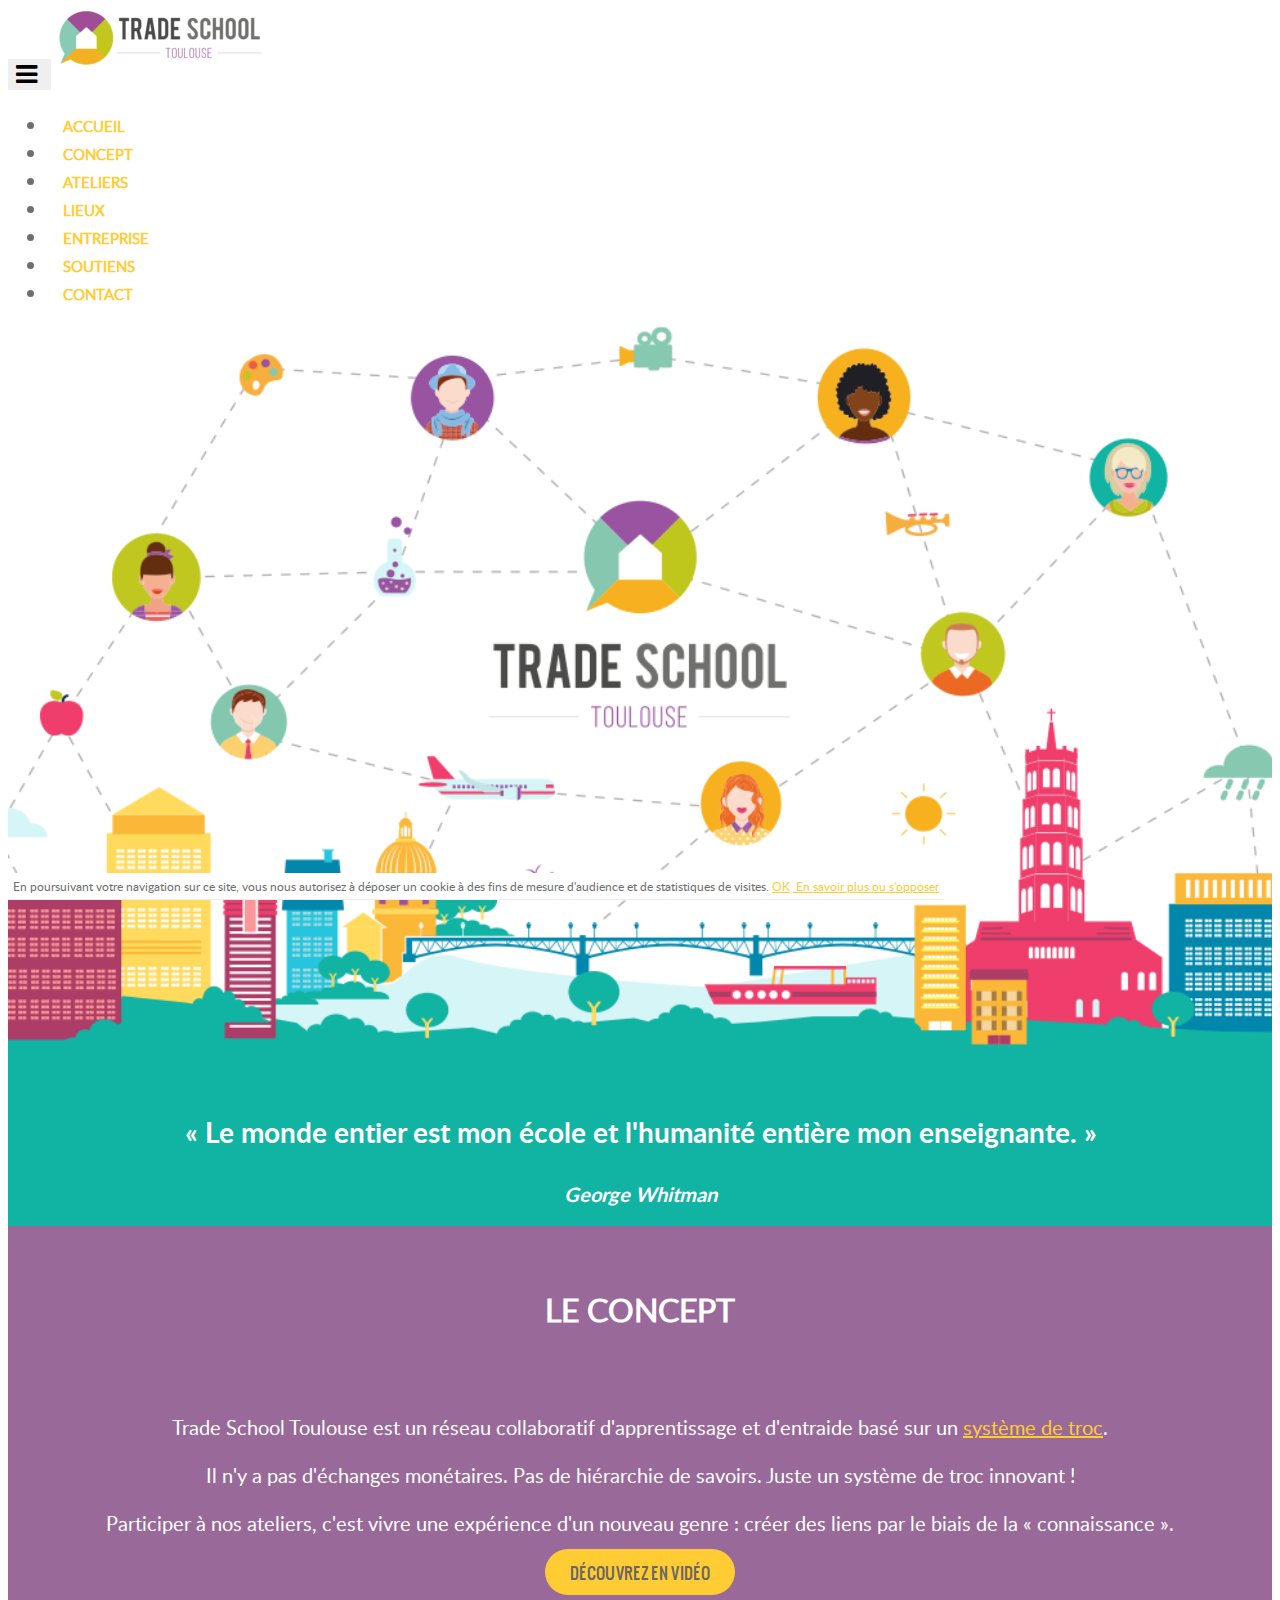
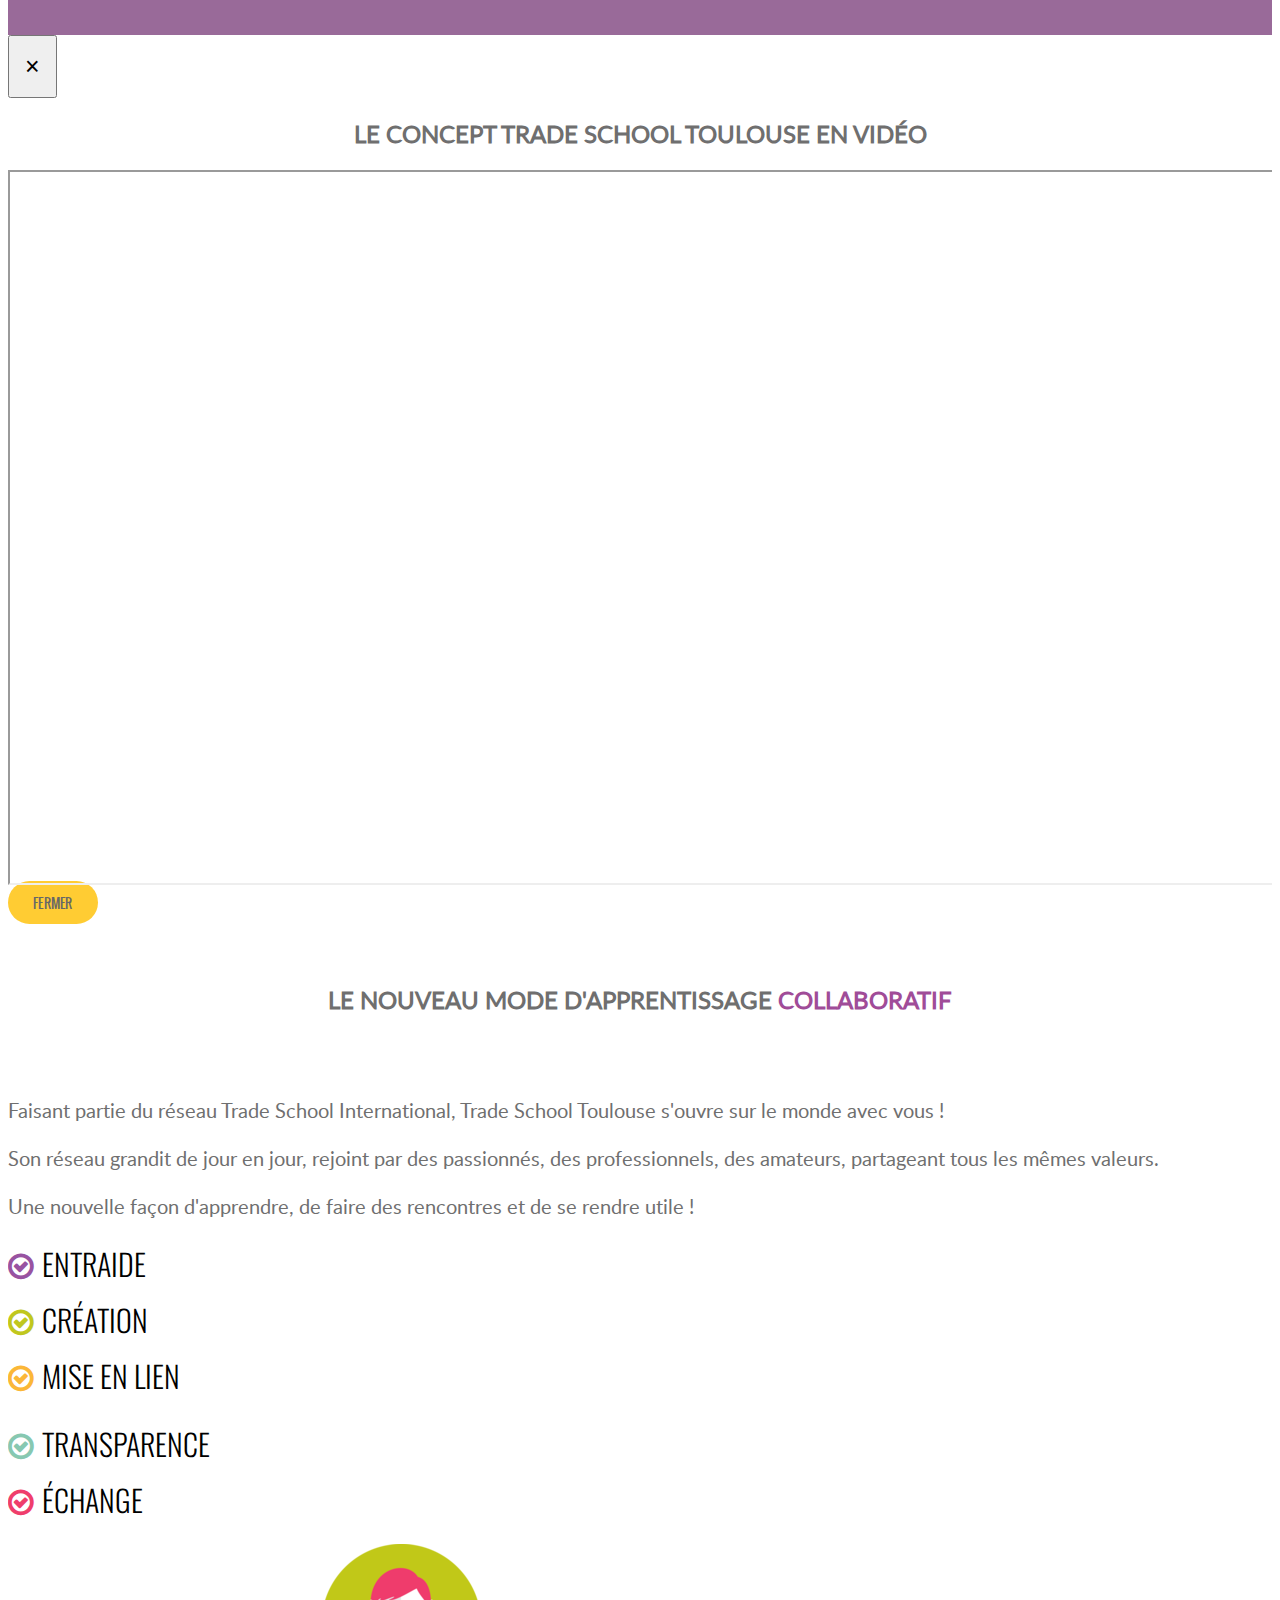
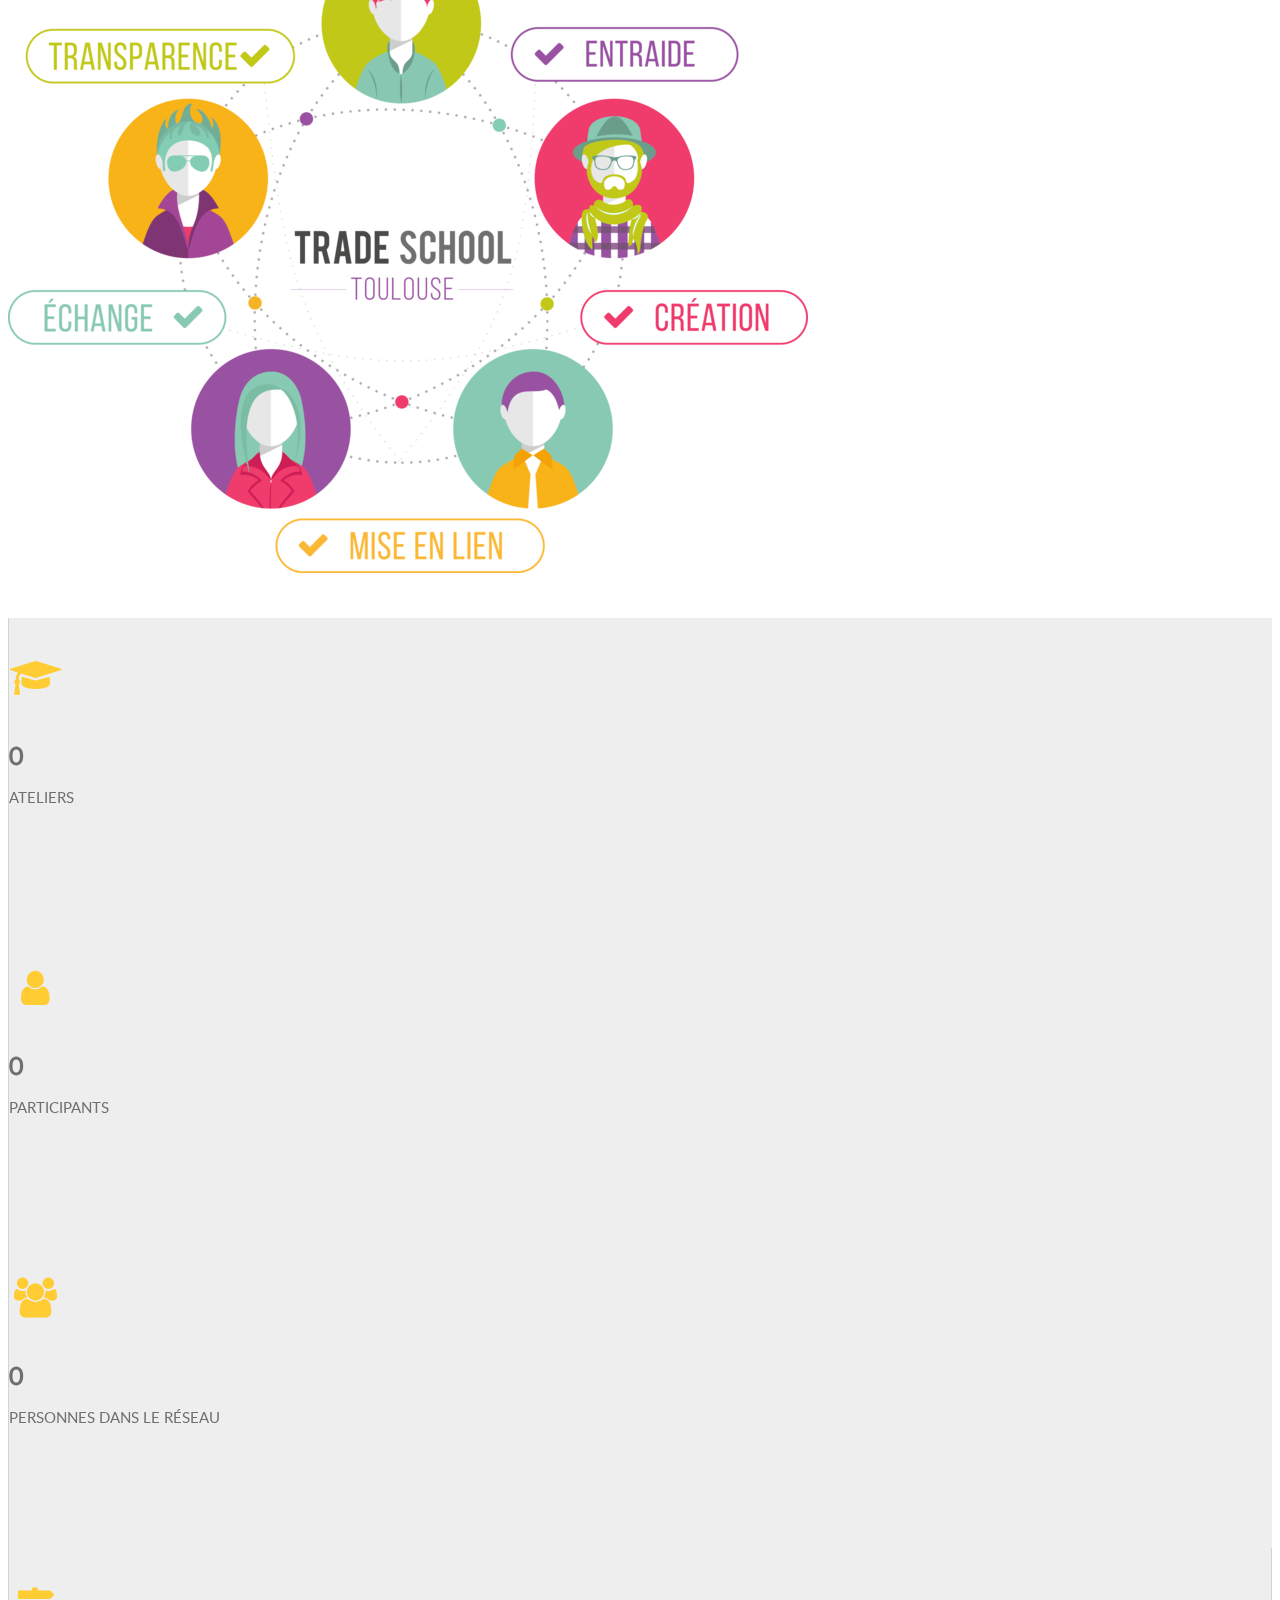
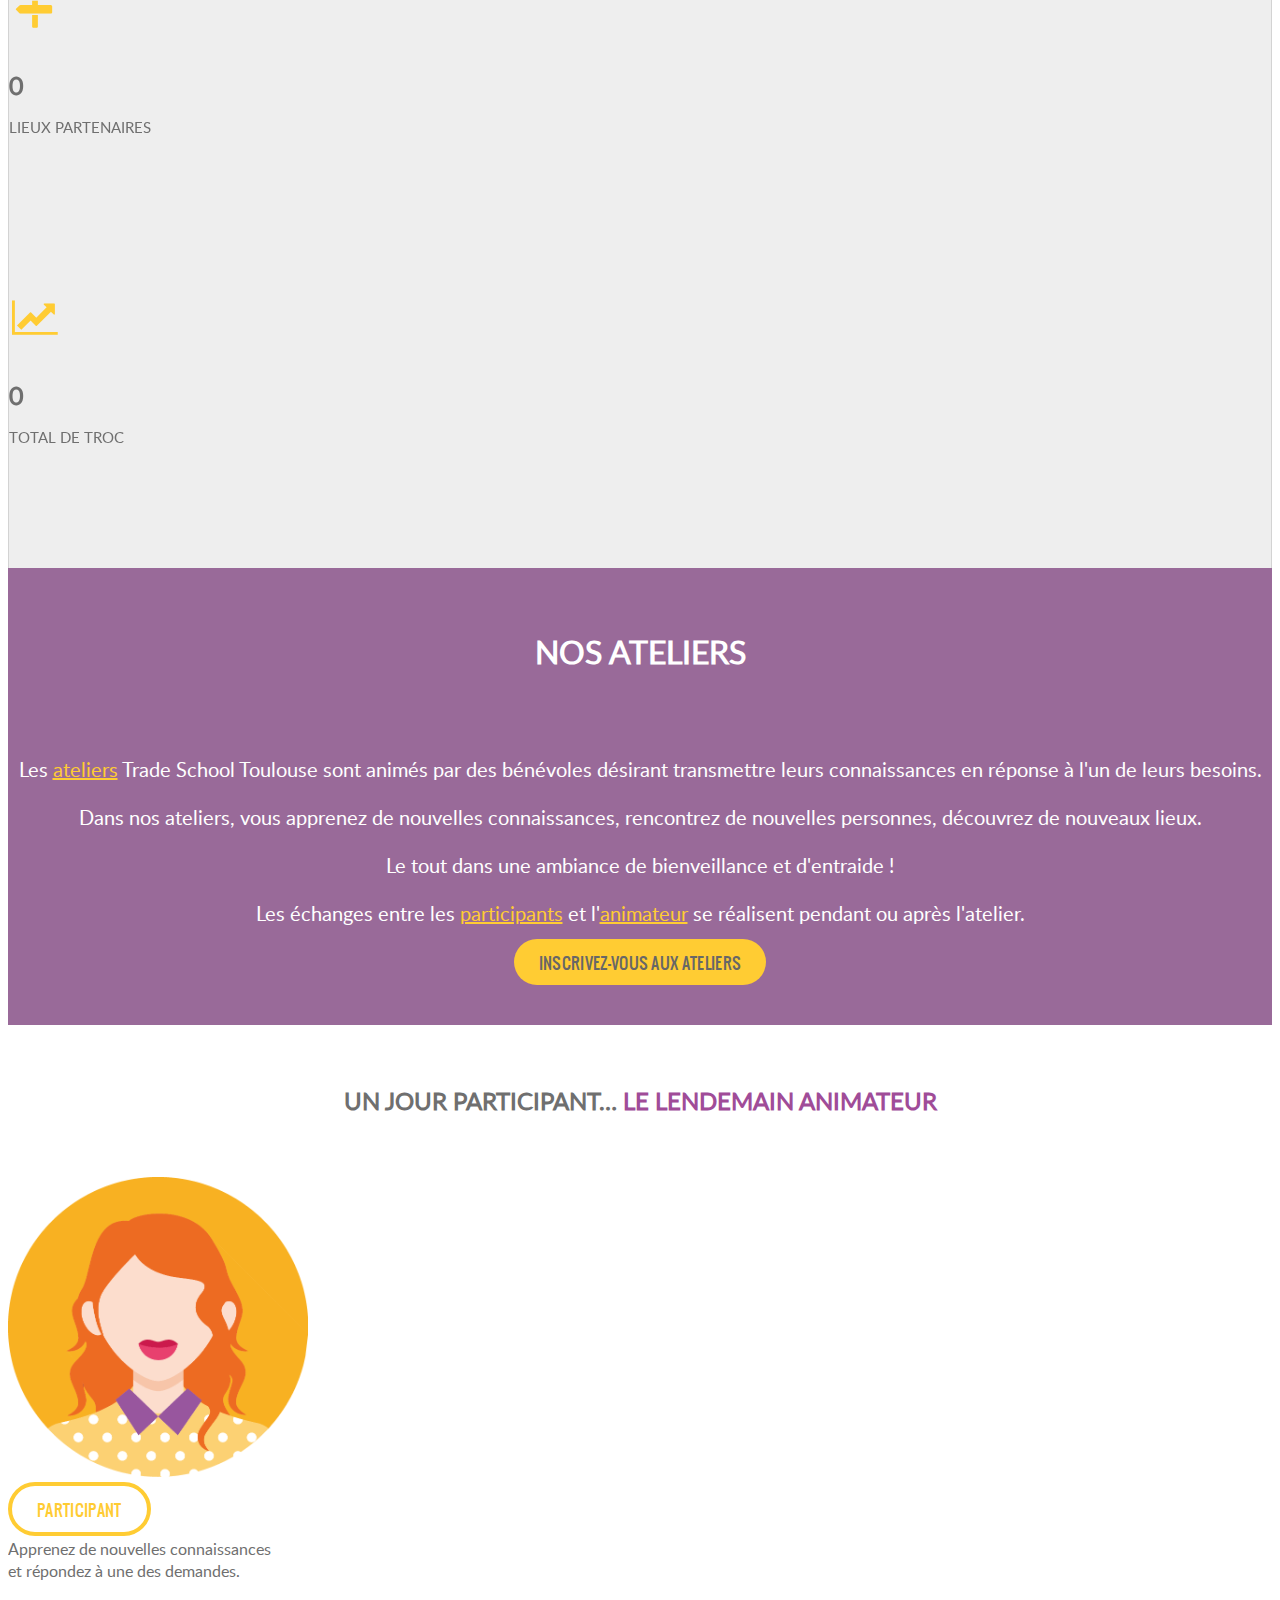
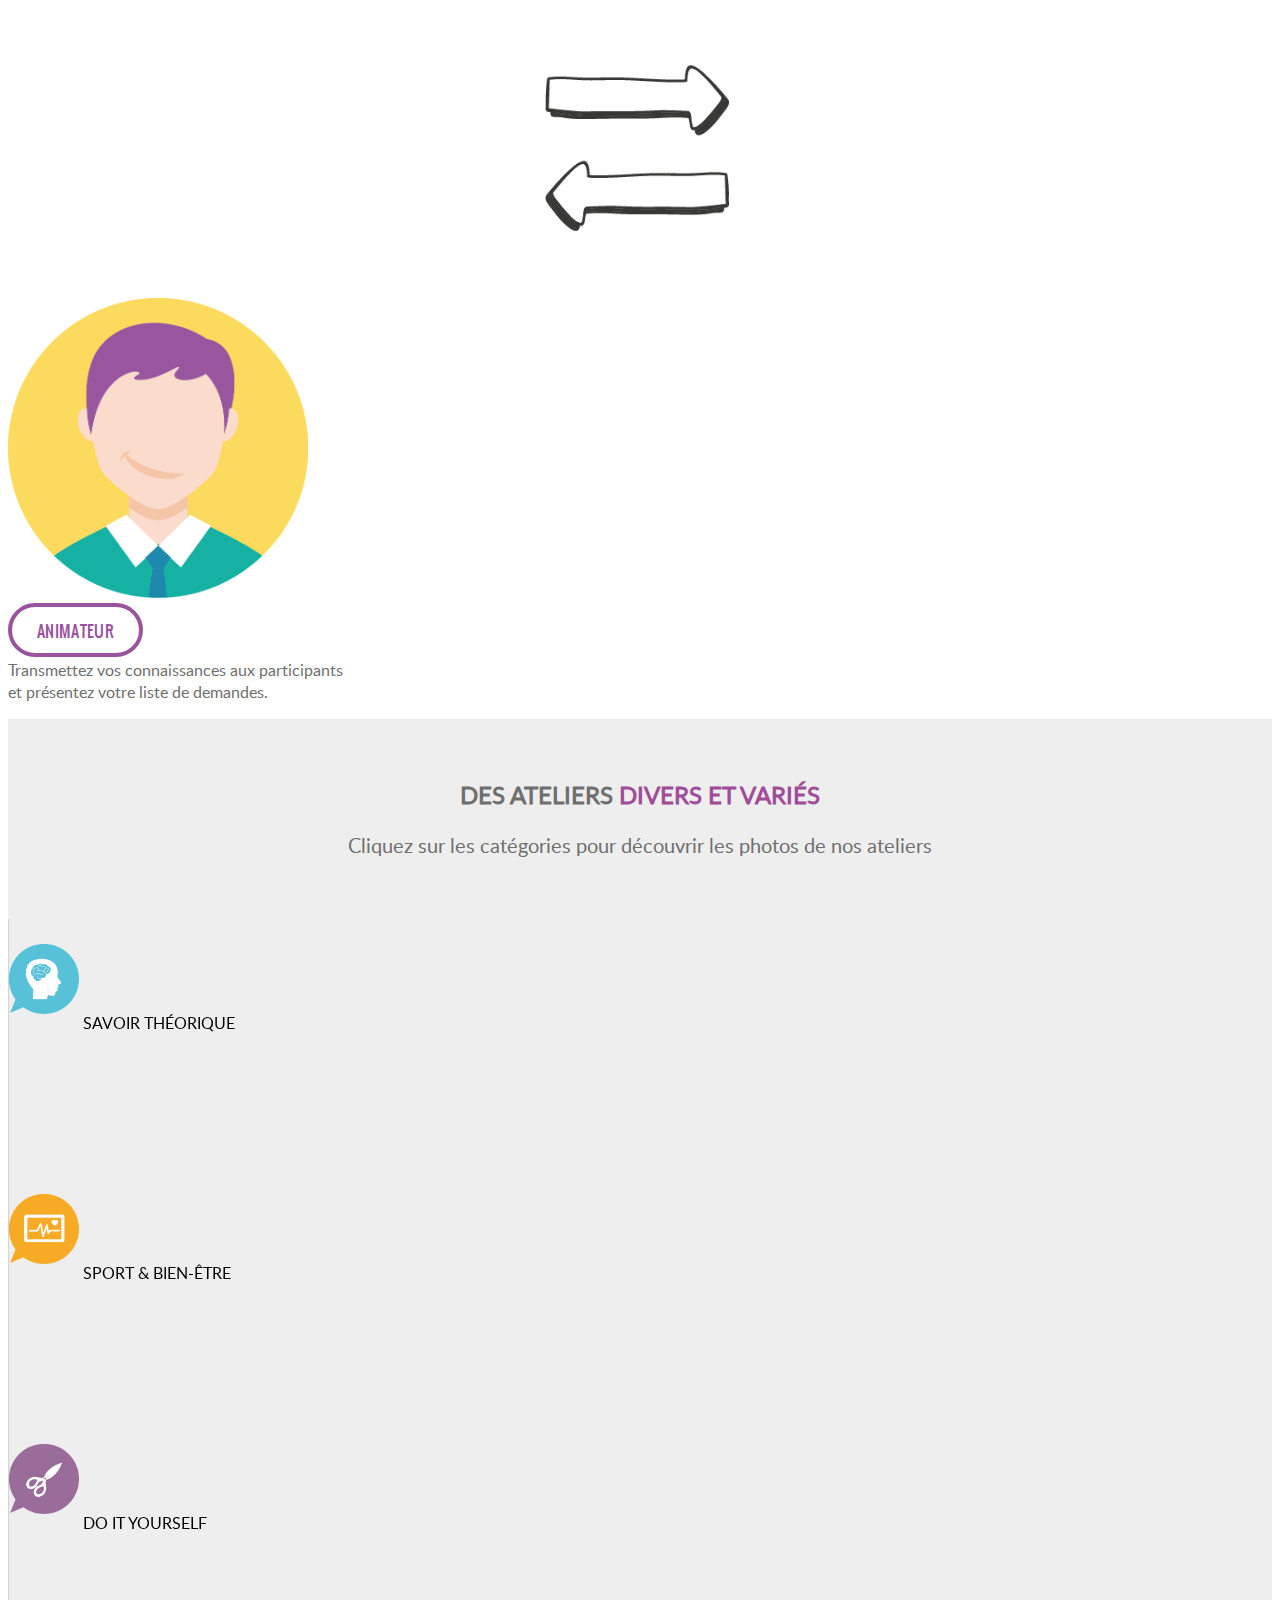
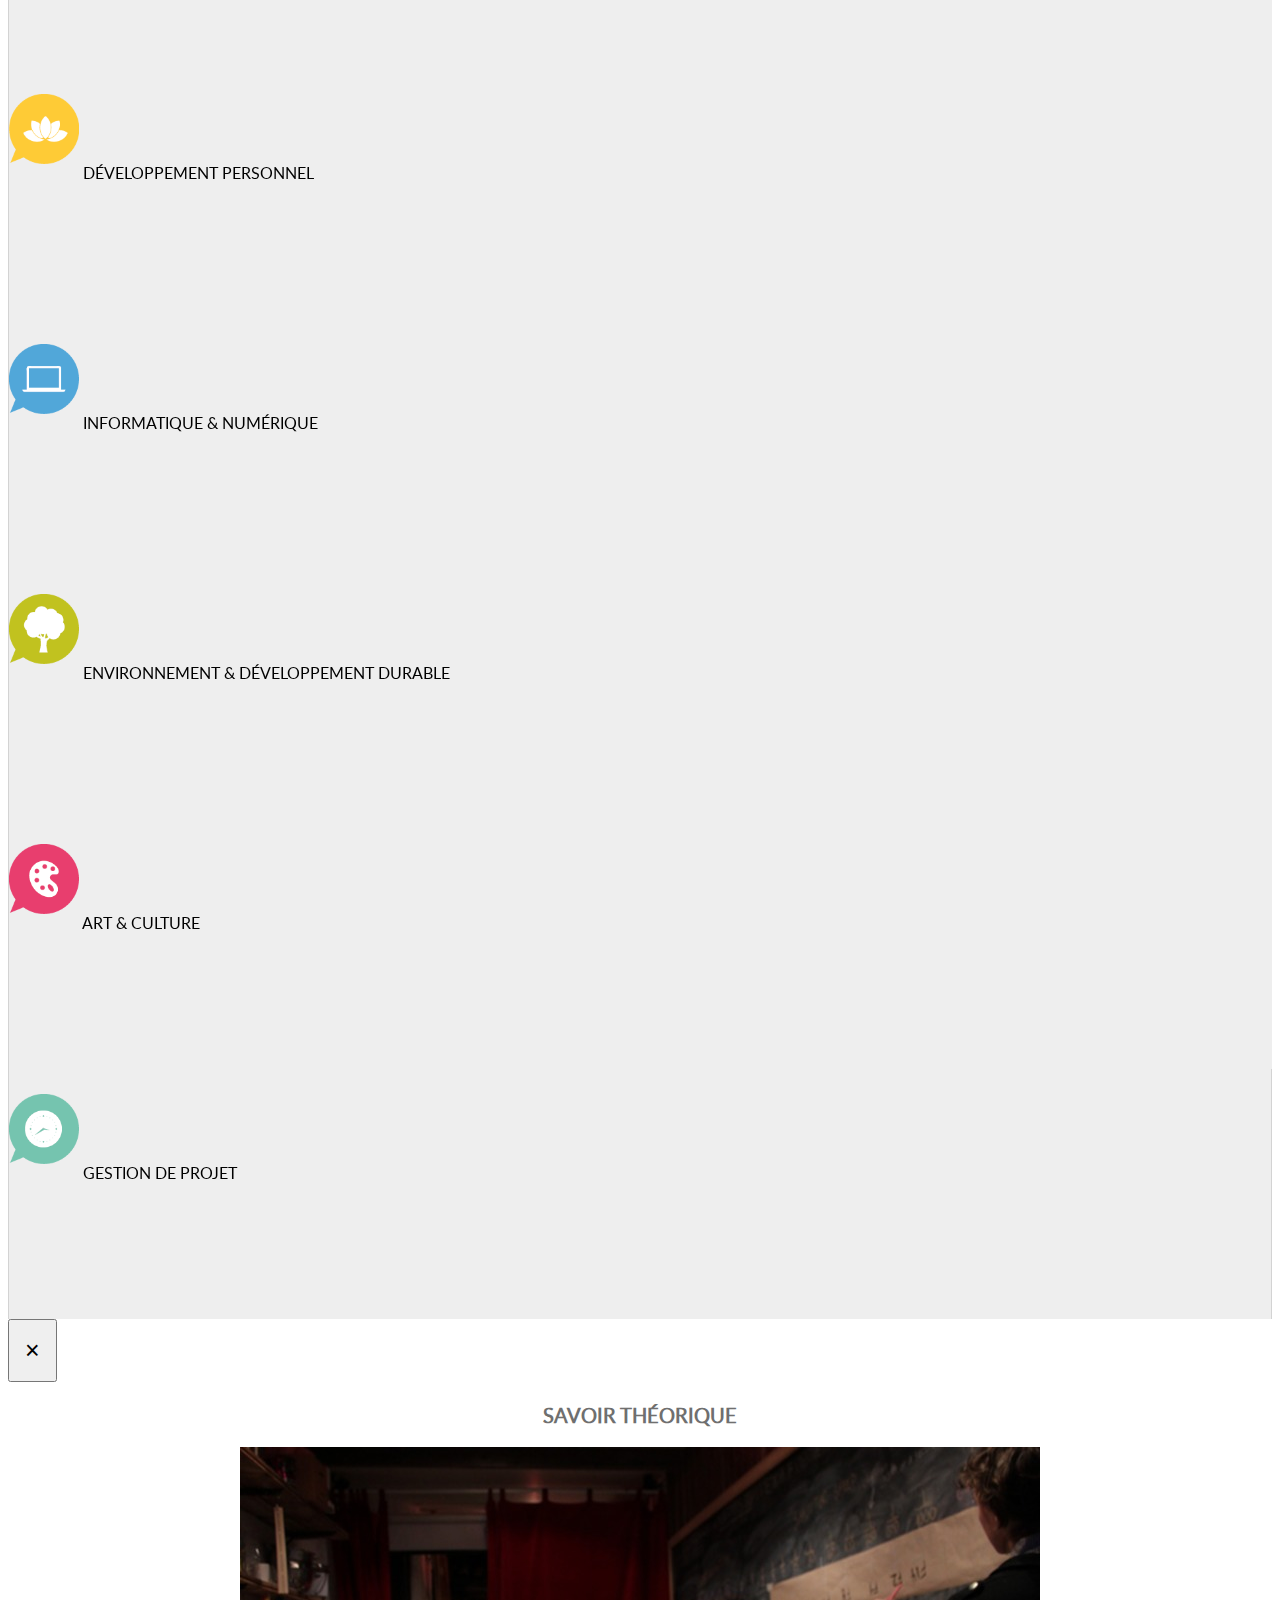
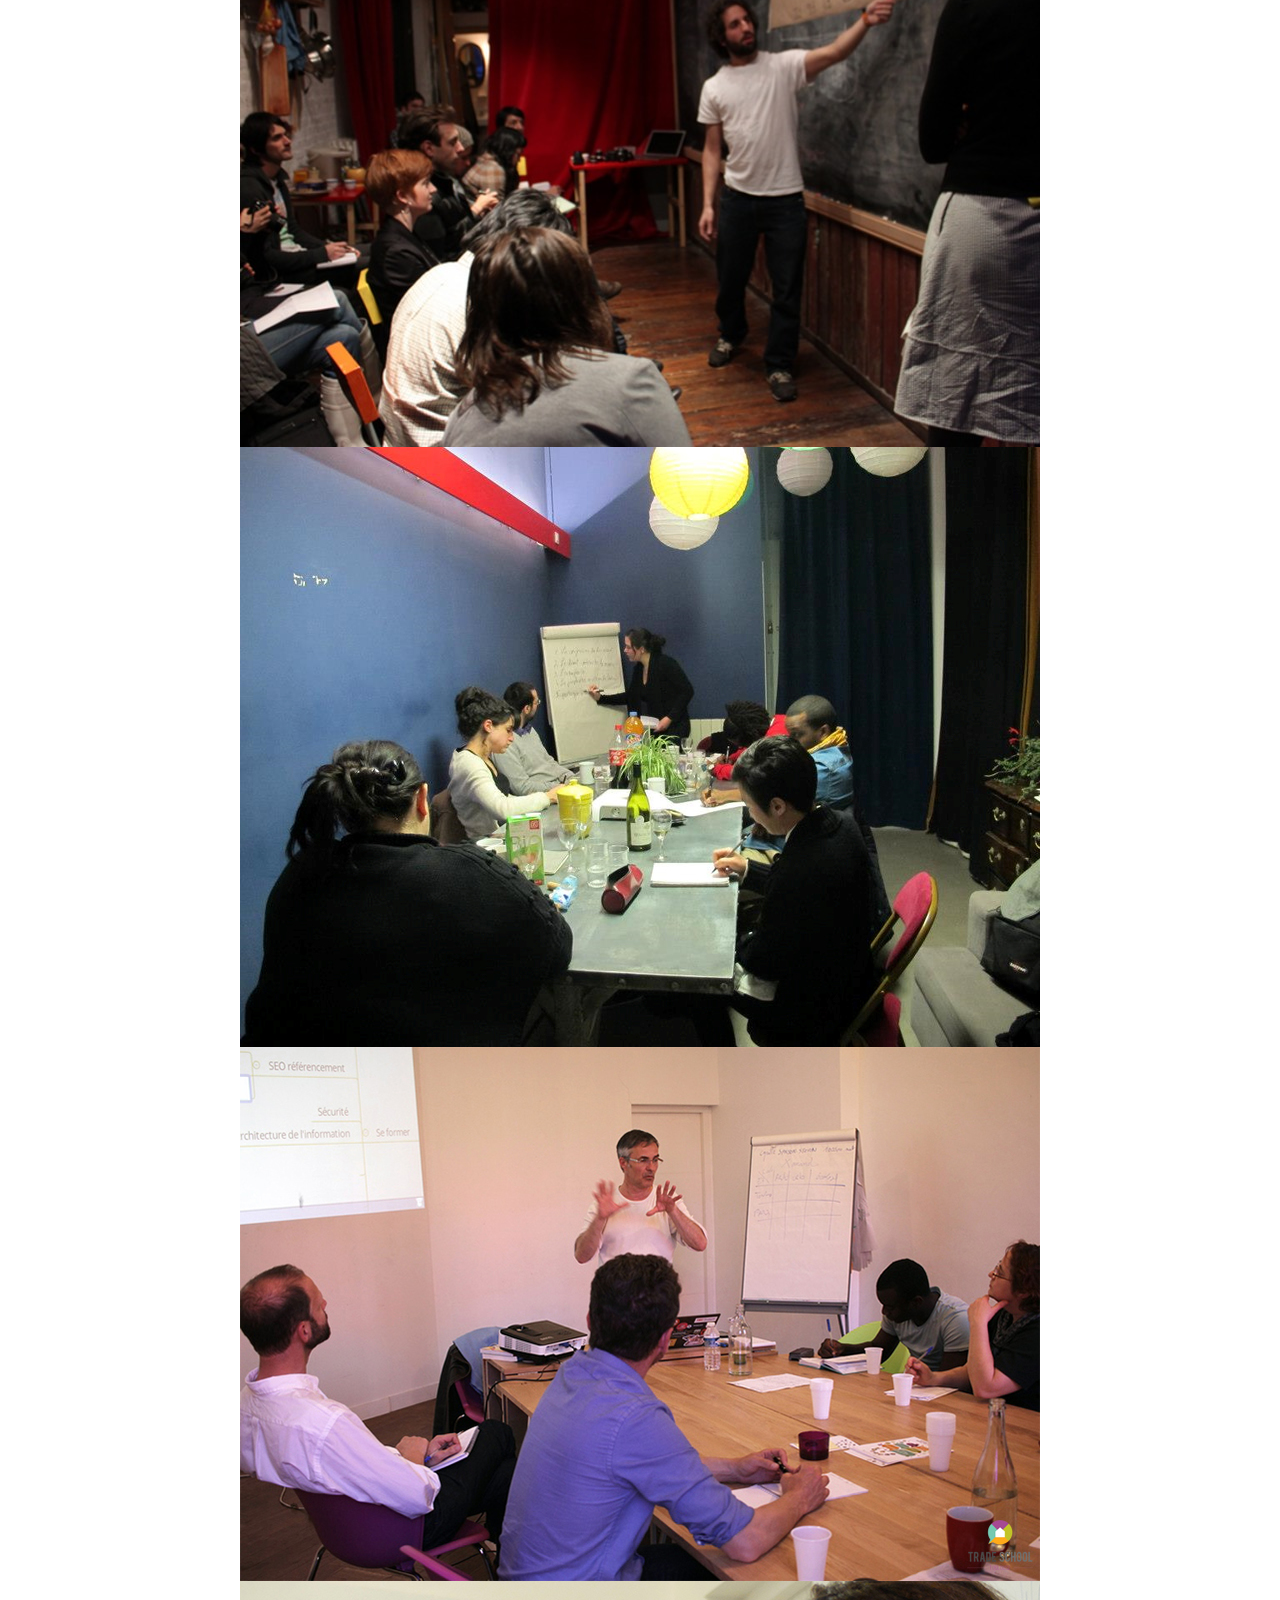
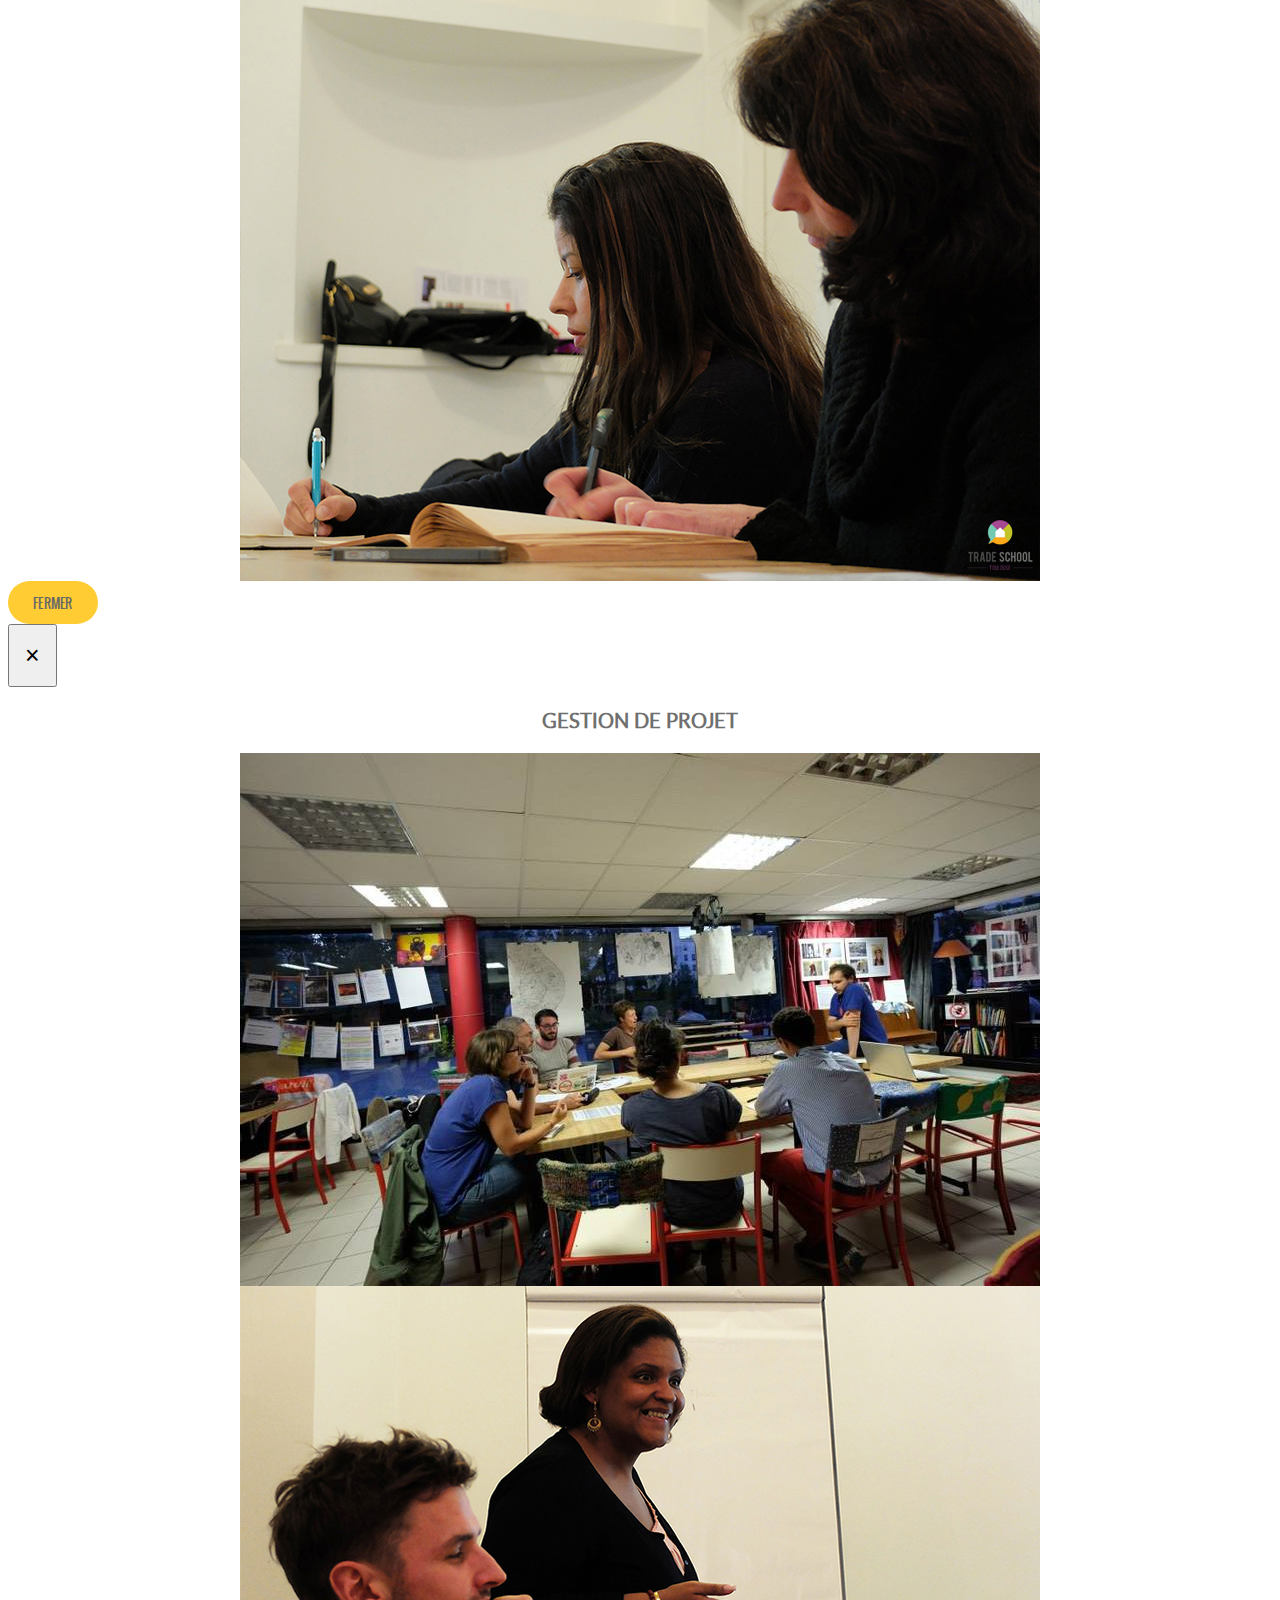
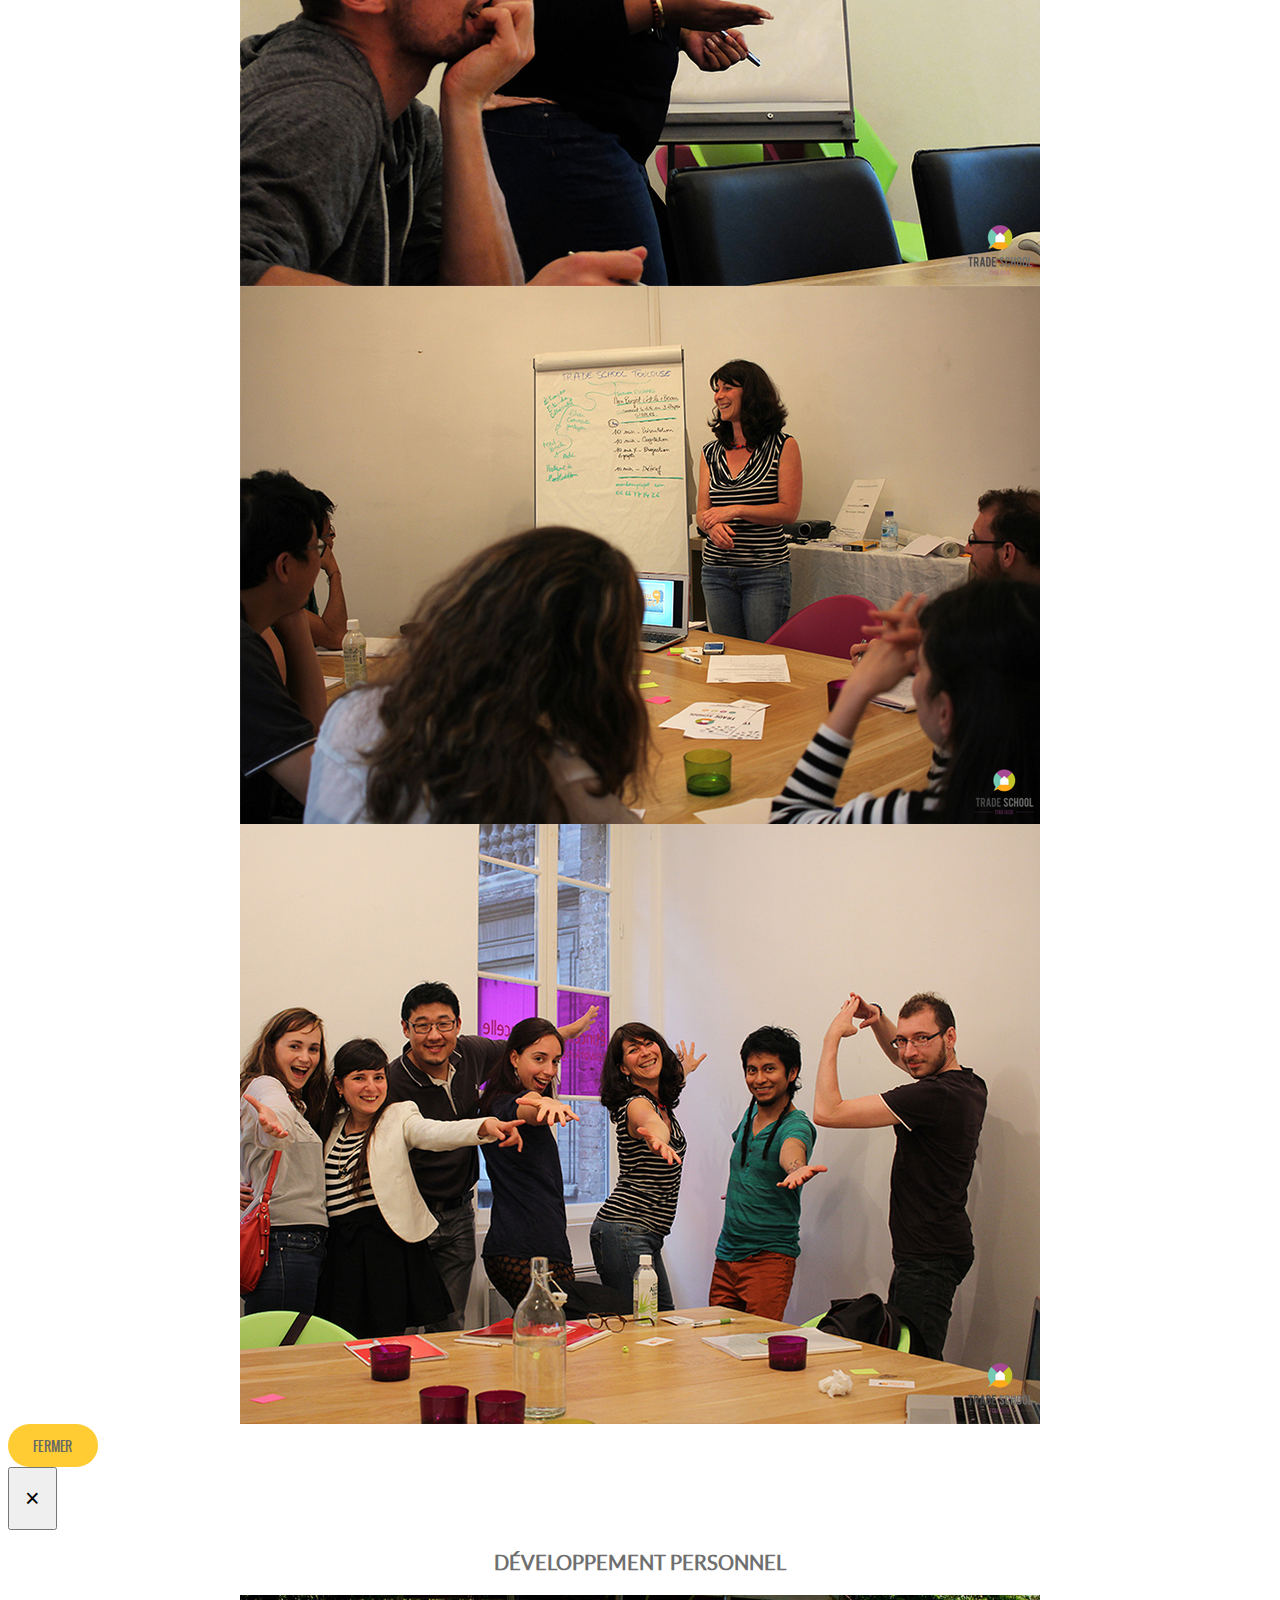
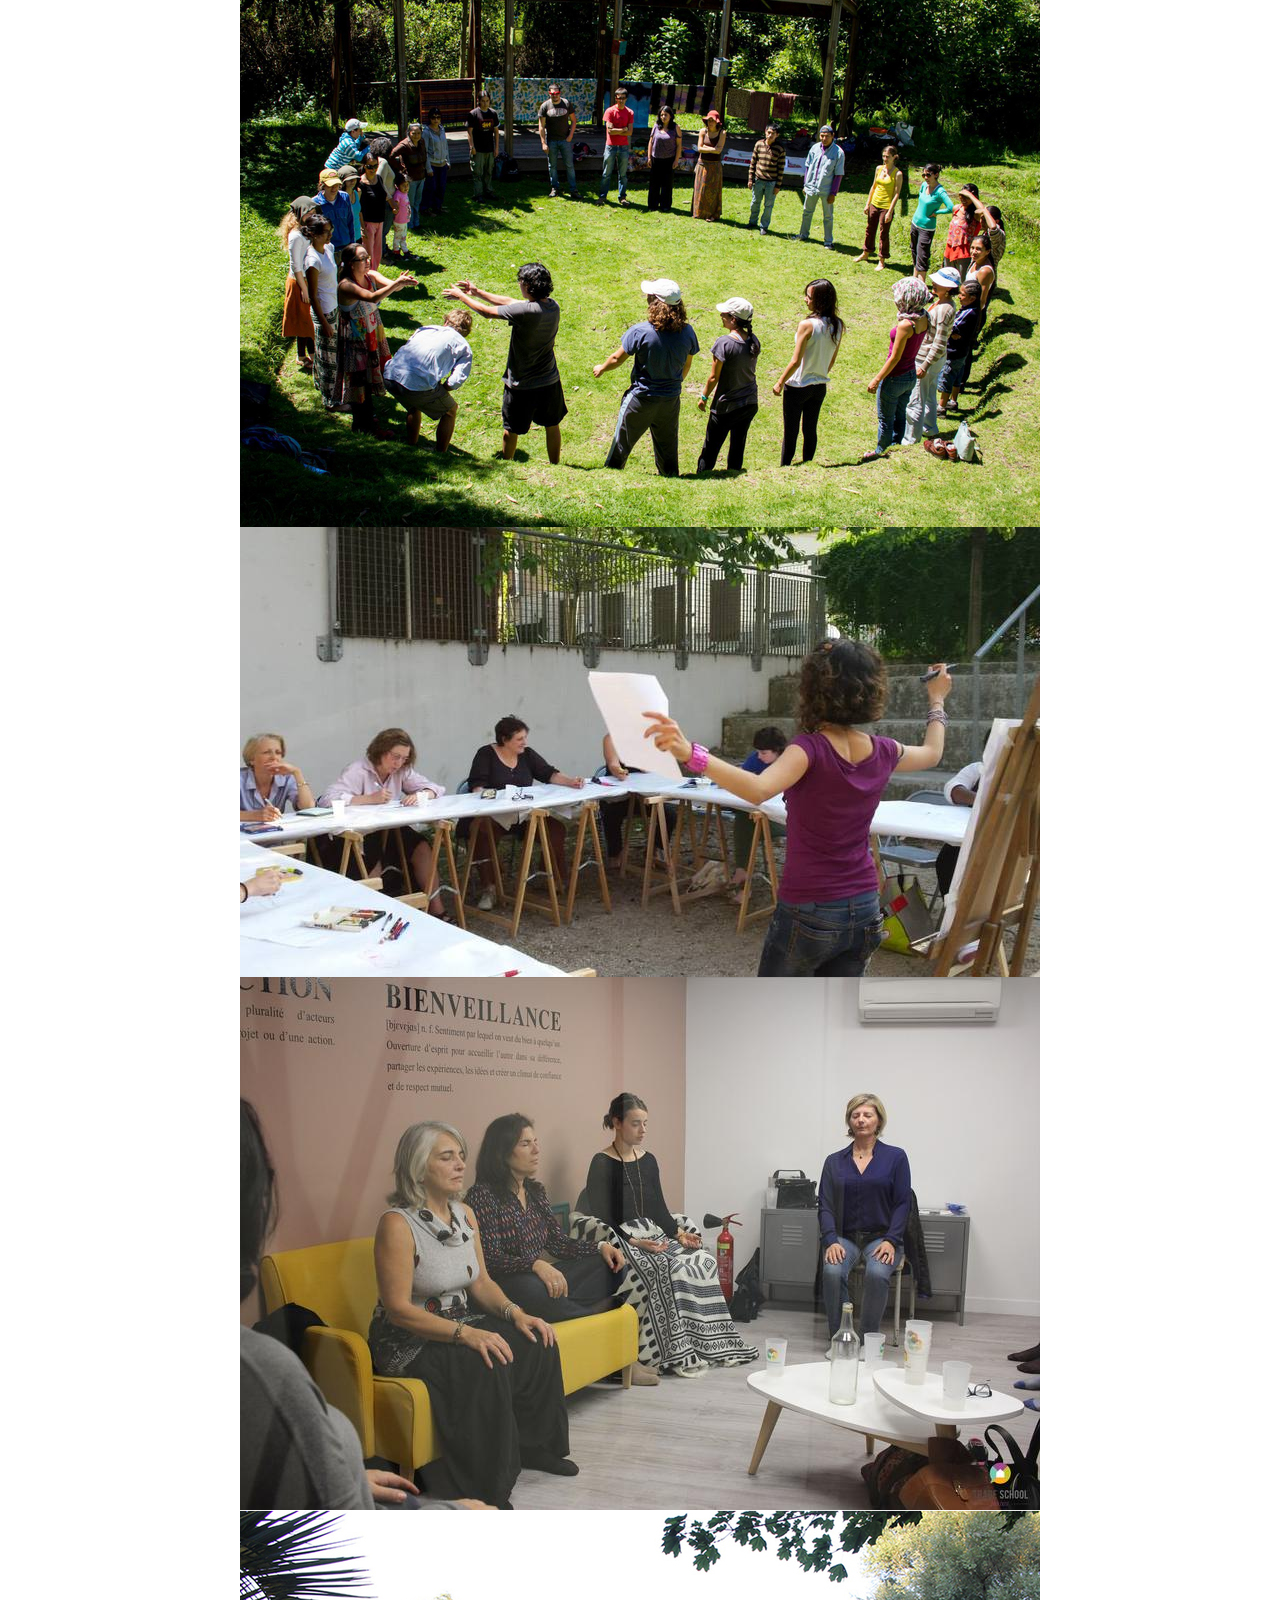
==== commit 773b8ccd: "Offres -> Entreprises" ====
--- a/static_website/index.html
+++ b/static_website/index.html
@@ -330,7 +330,7 @@
               <a href="#tst-places" class="scroll">Lieux</a>
             </li>
             <li>
-              <a href="#tst-offers" class="scroll">Offres</a>
+              <a href="#tst-offers" class="scroll">Entreprise</a>
             </li>
             <li>
               <a href="#tst-support" class="scroll">Soutiens</a>
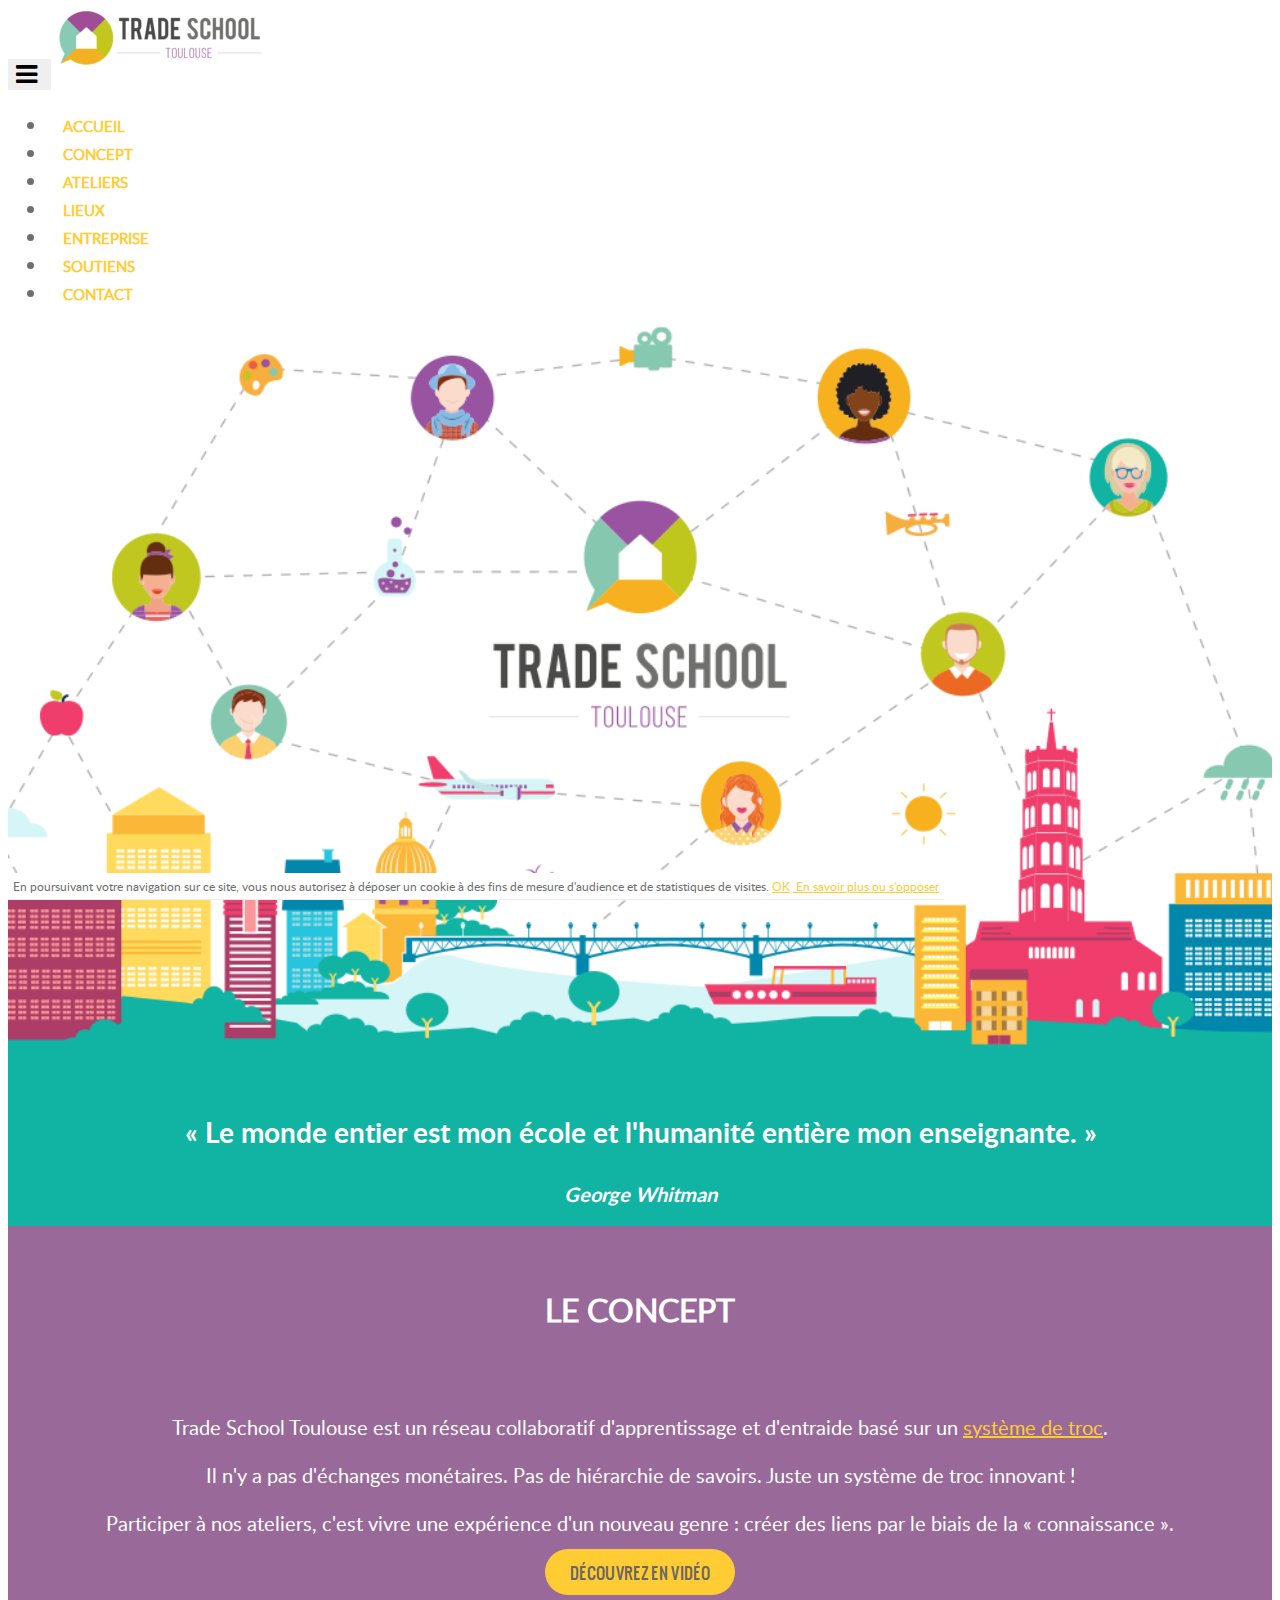
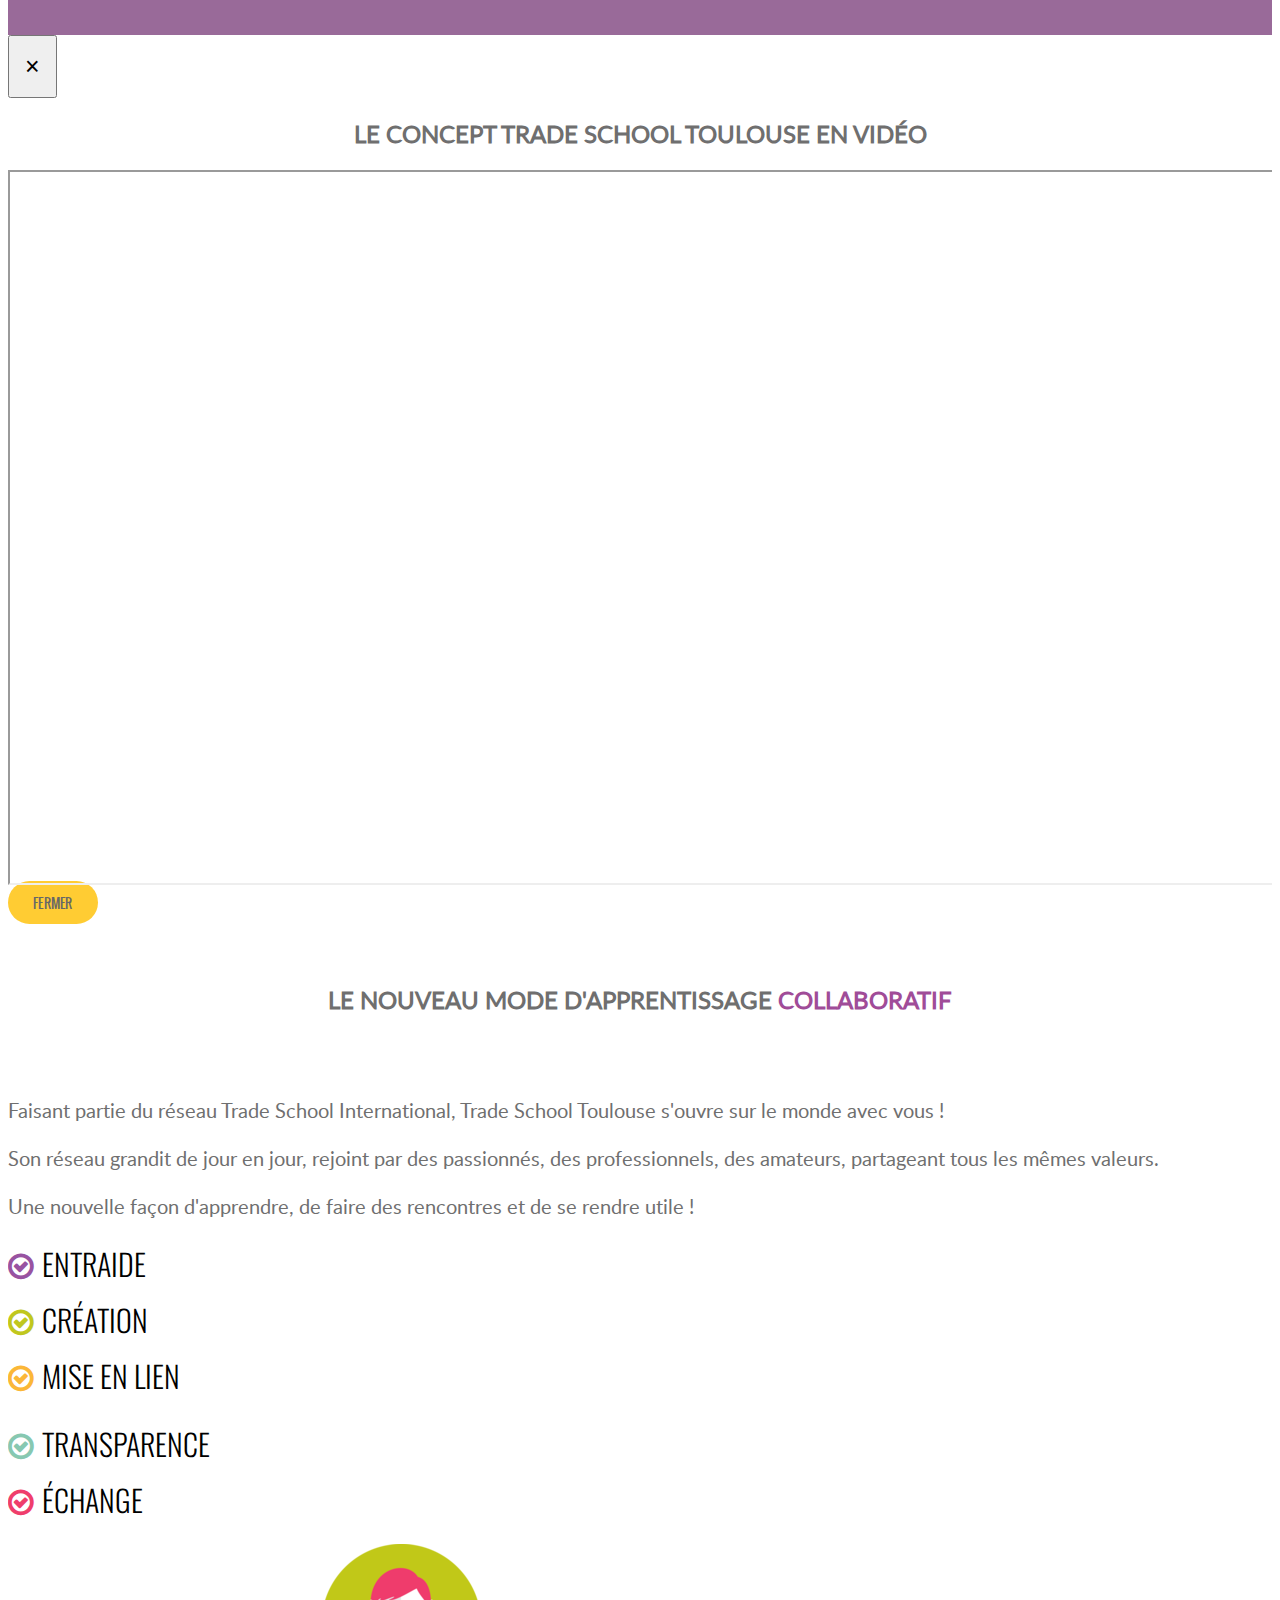
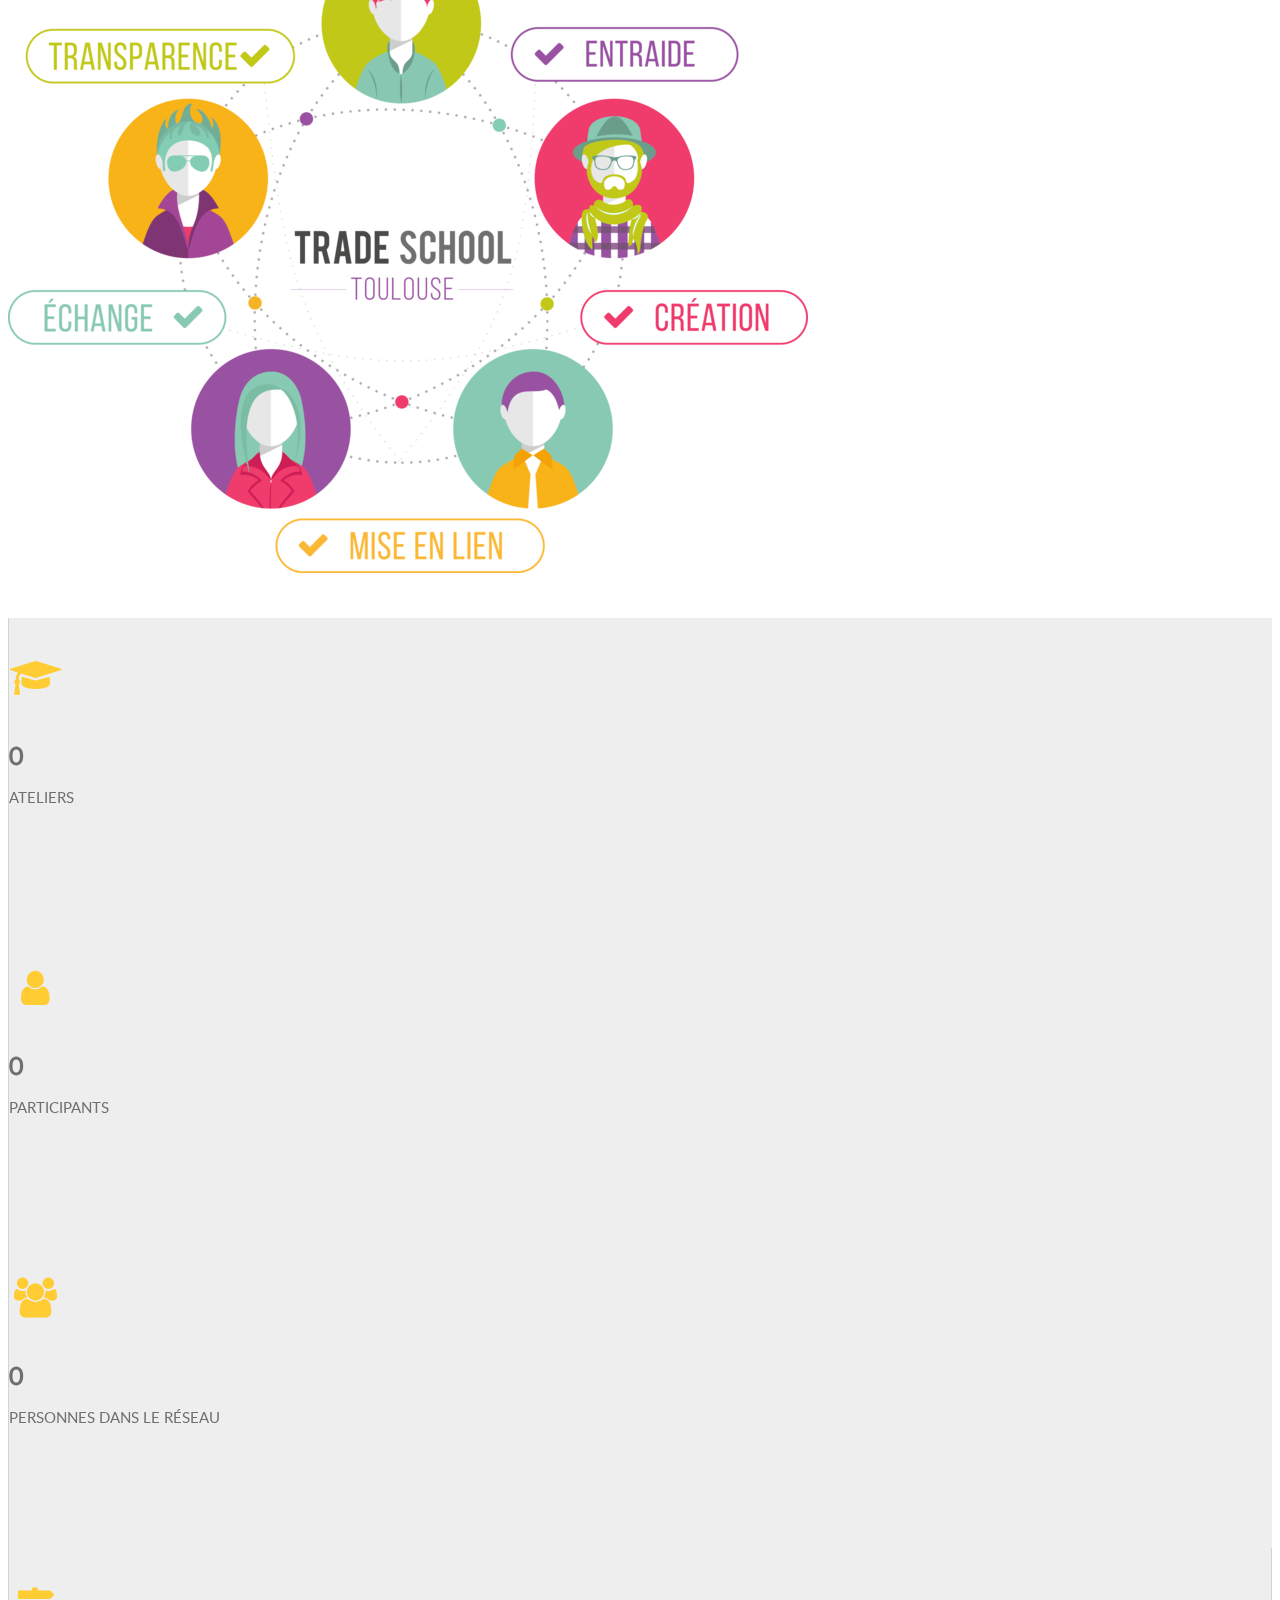
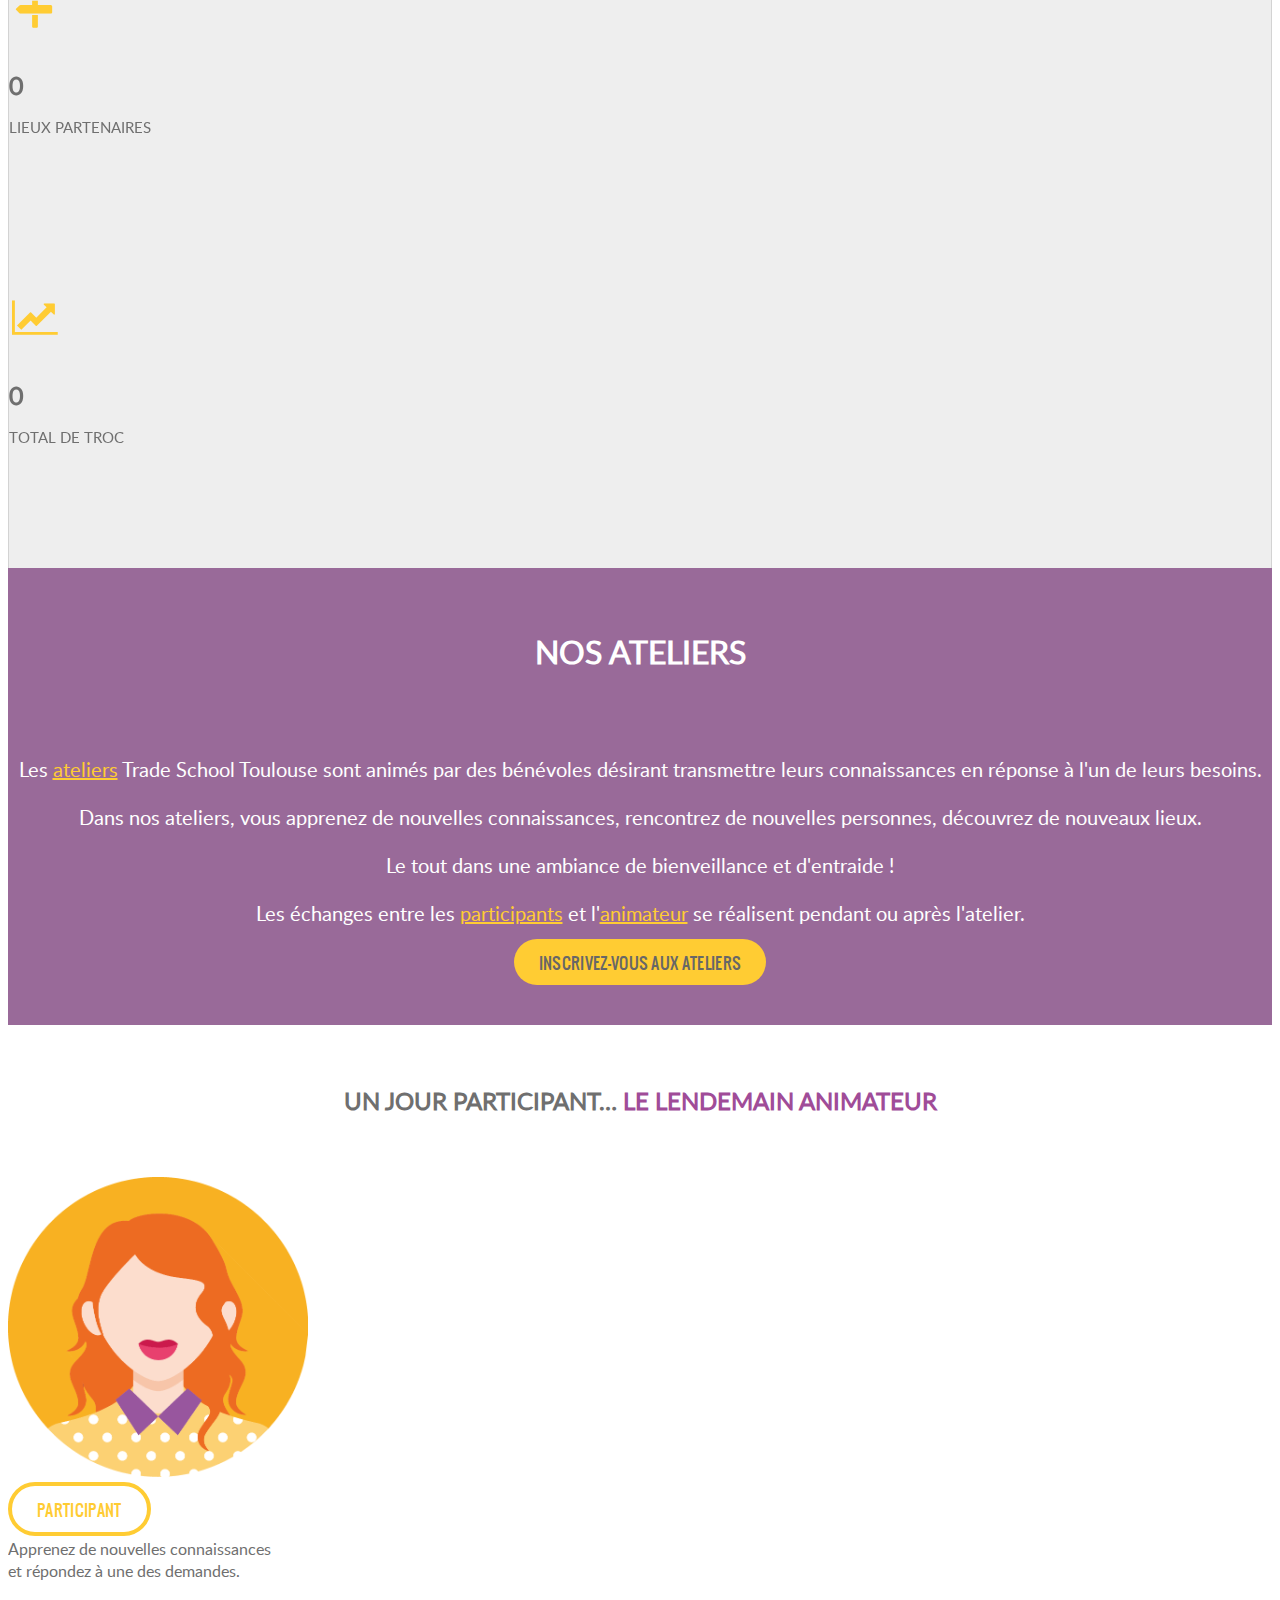
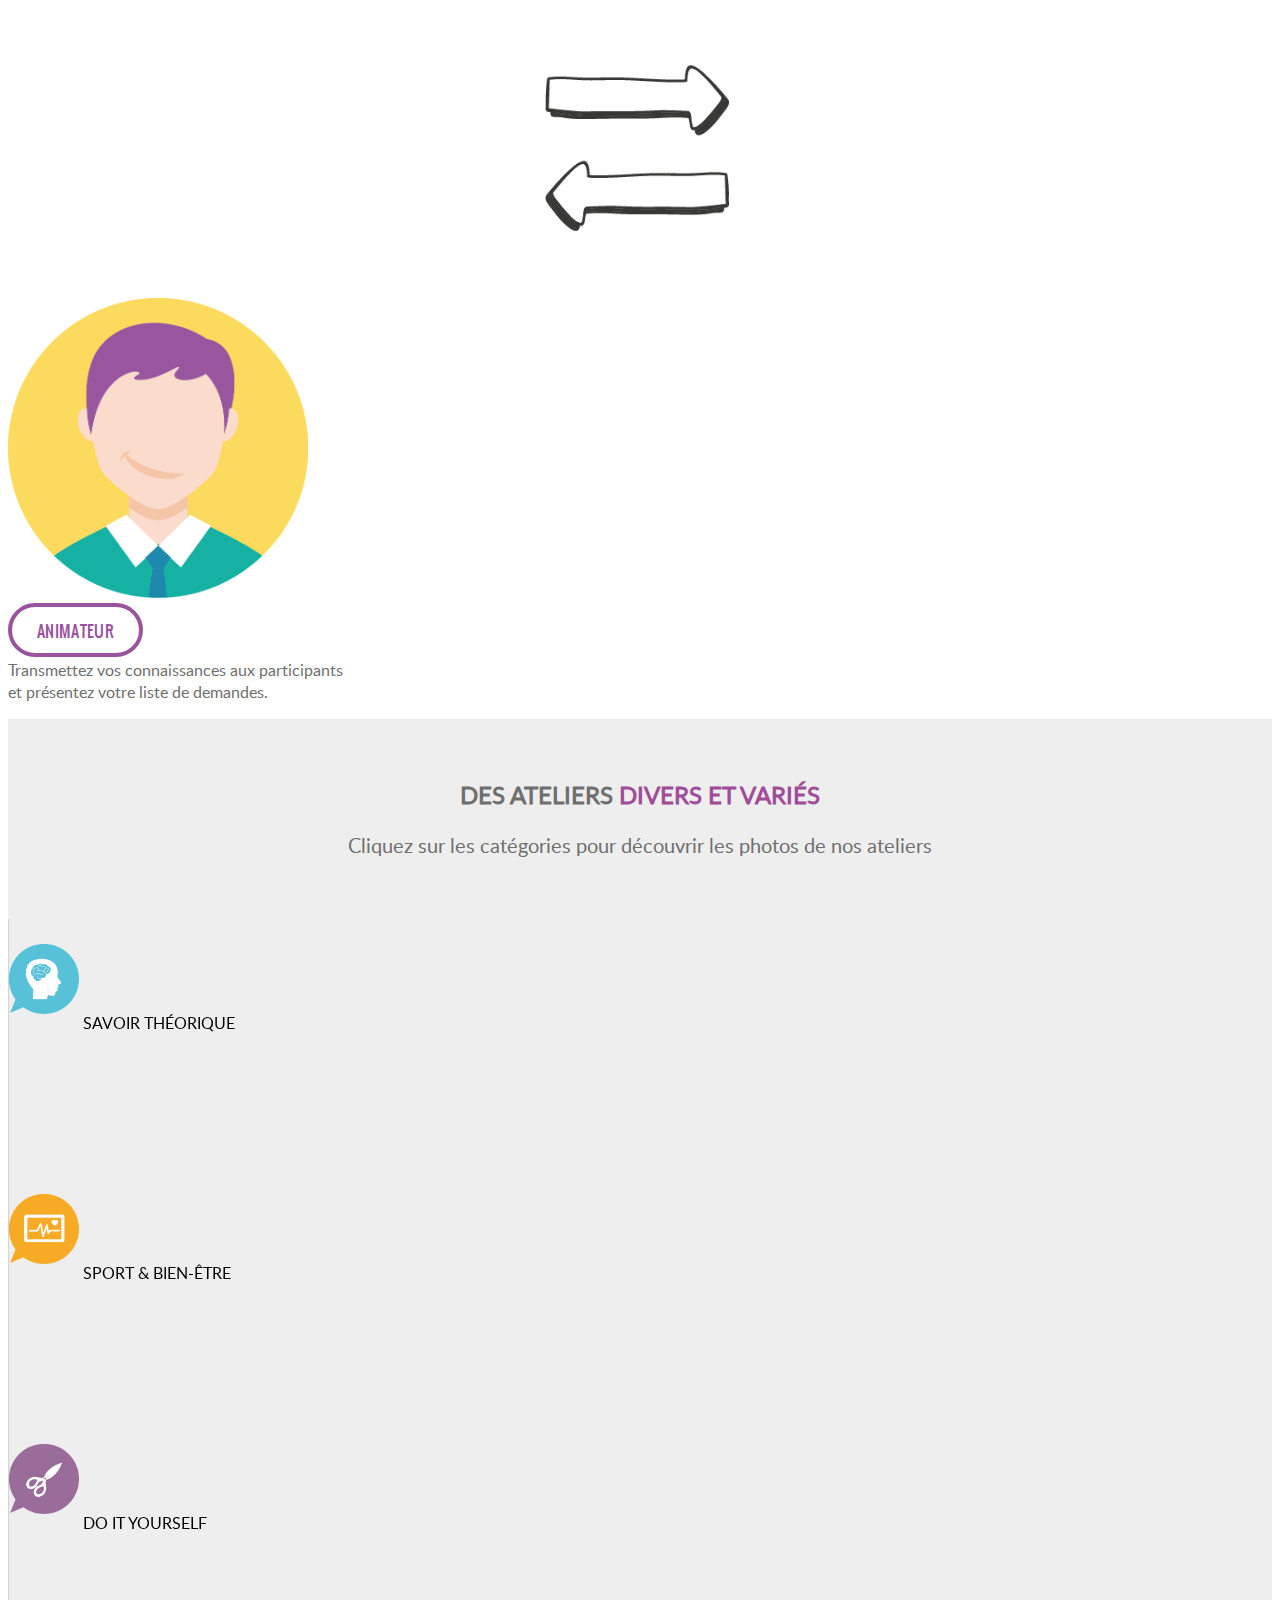
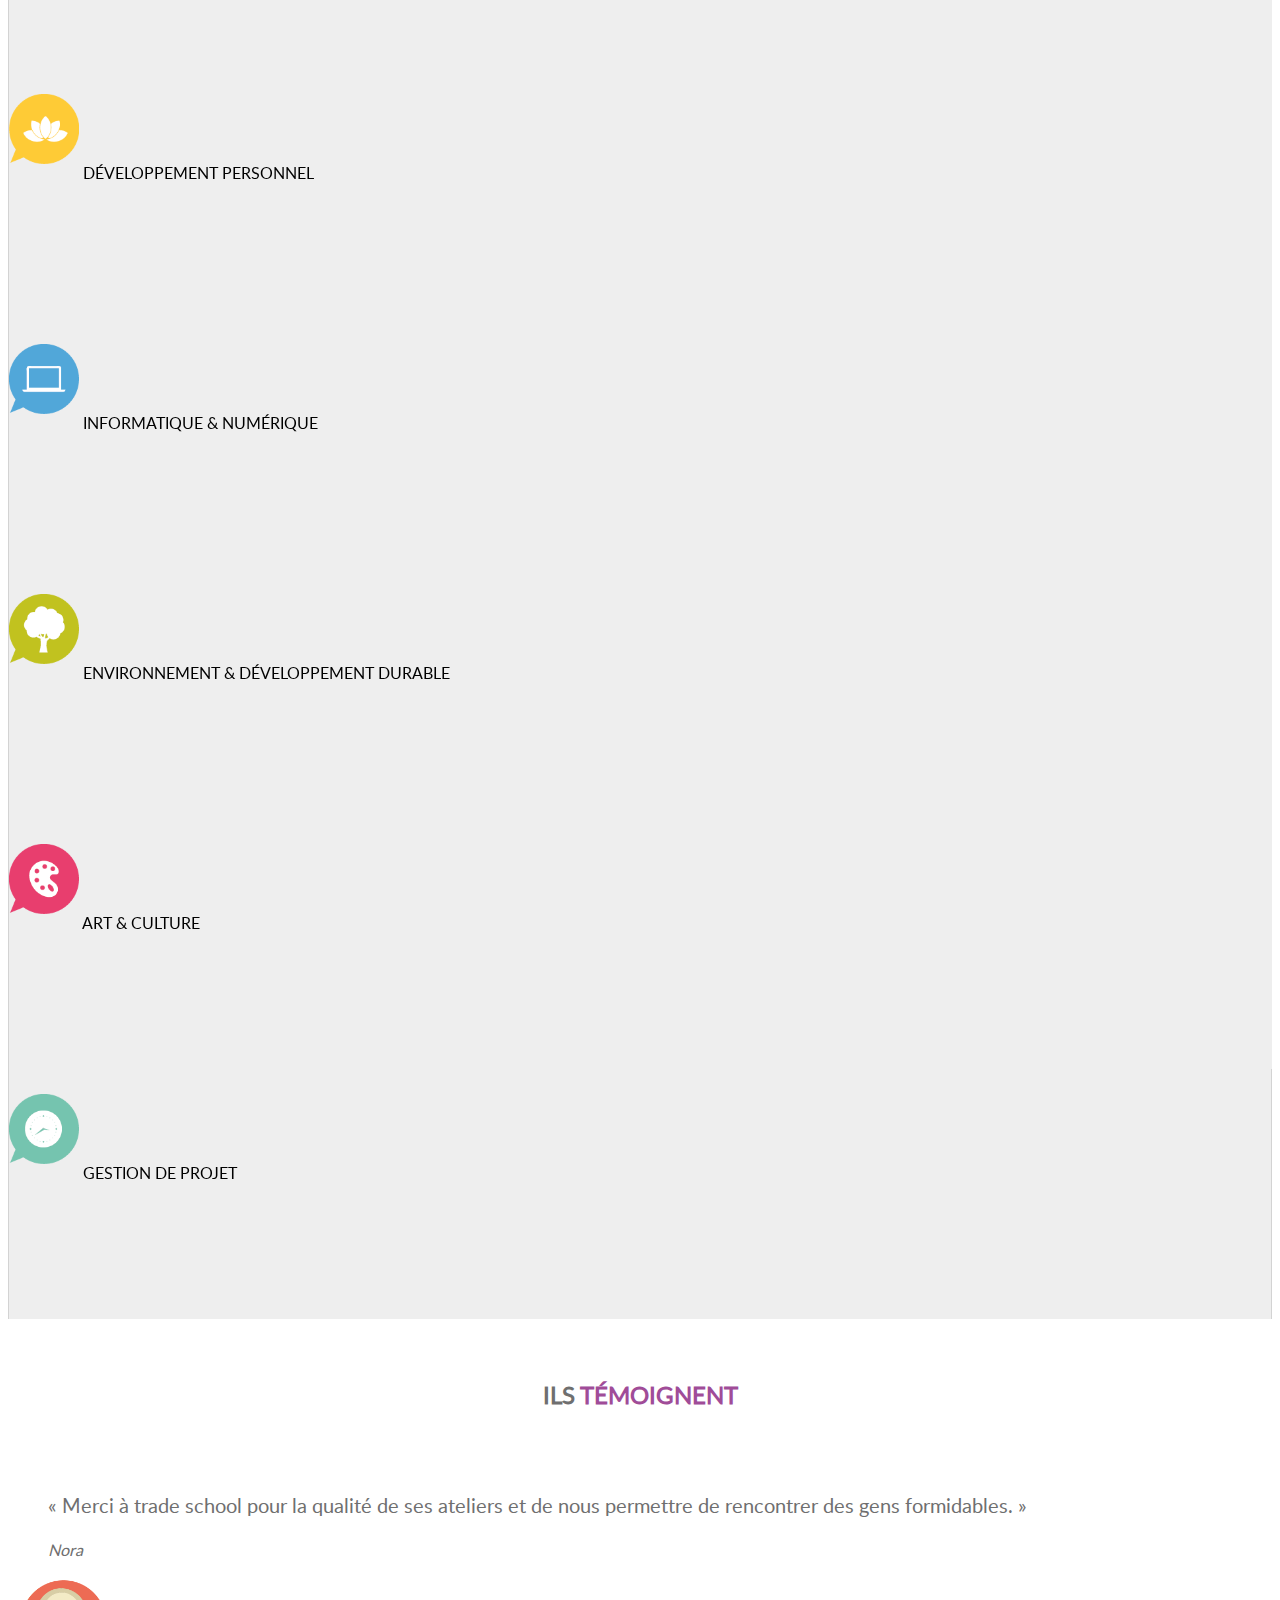
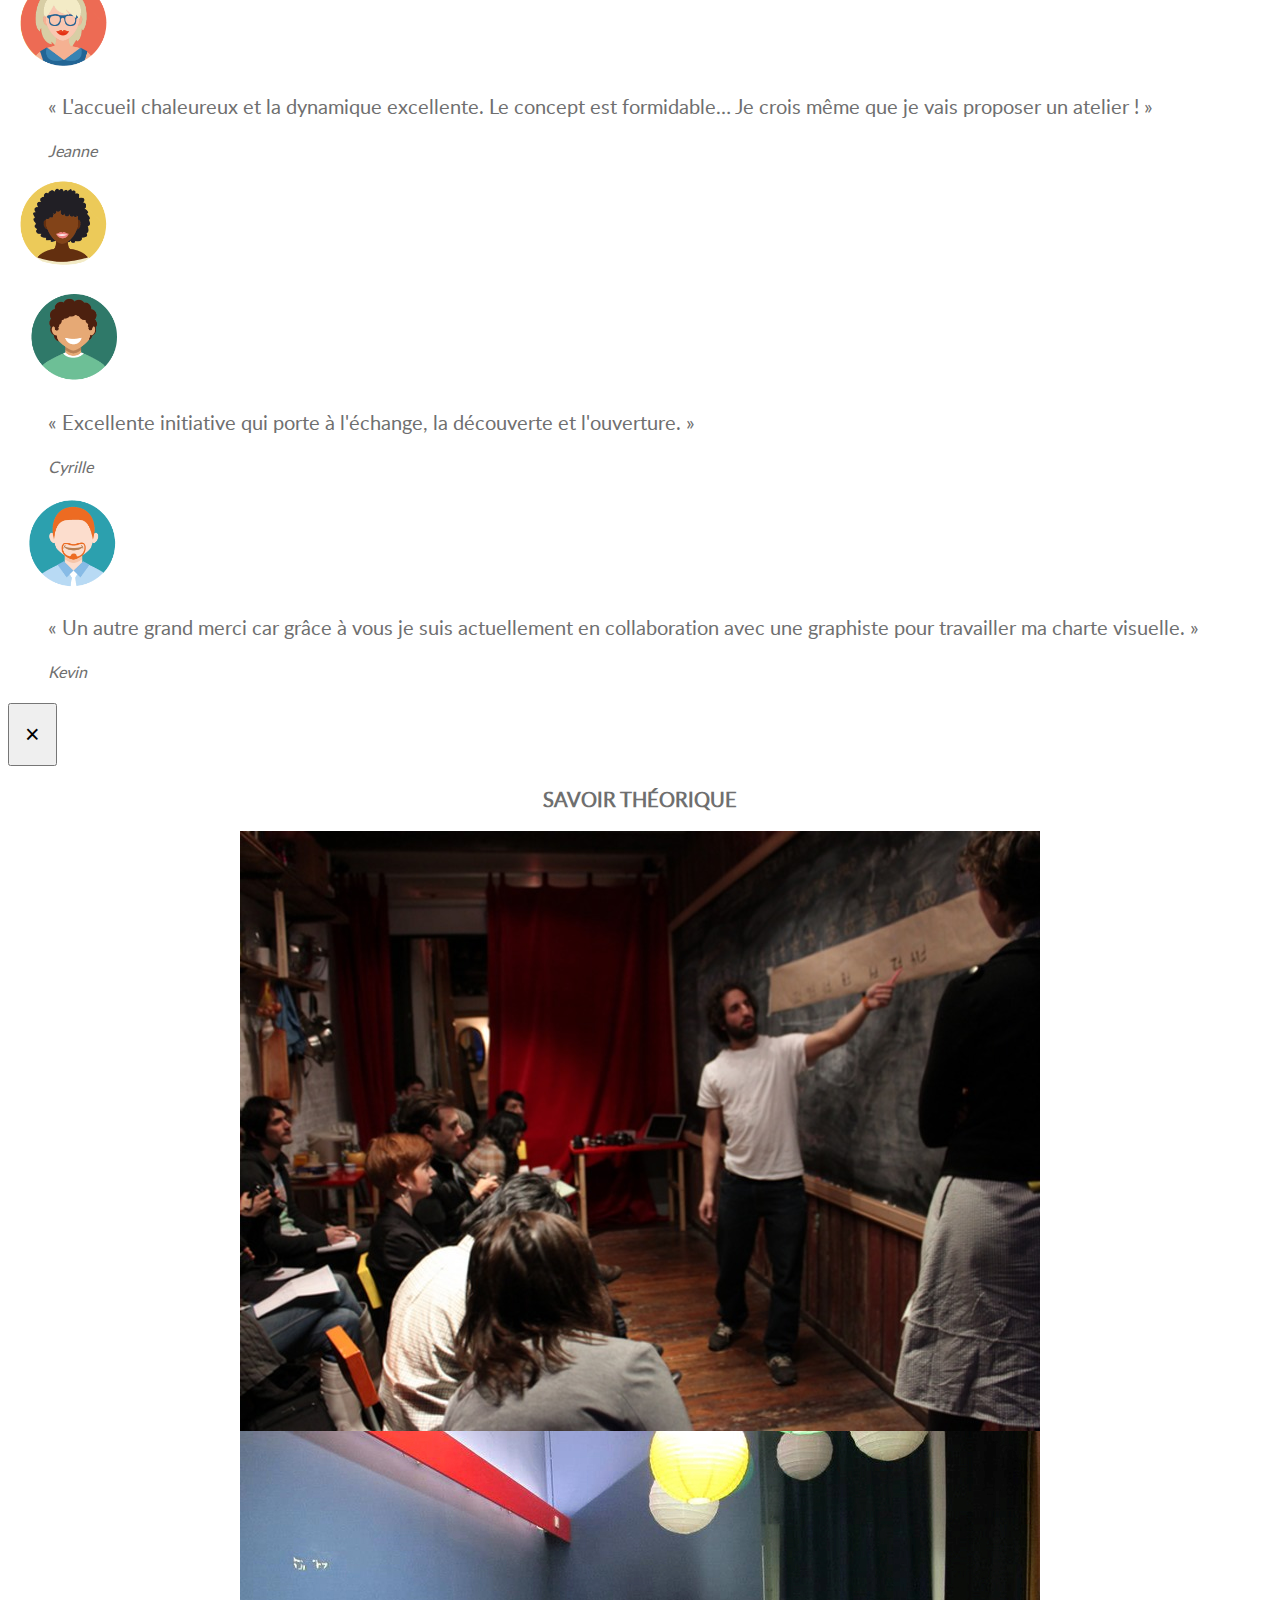
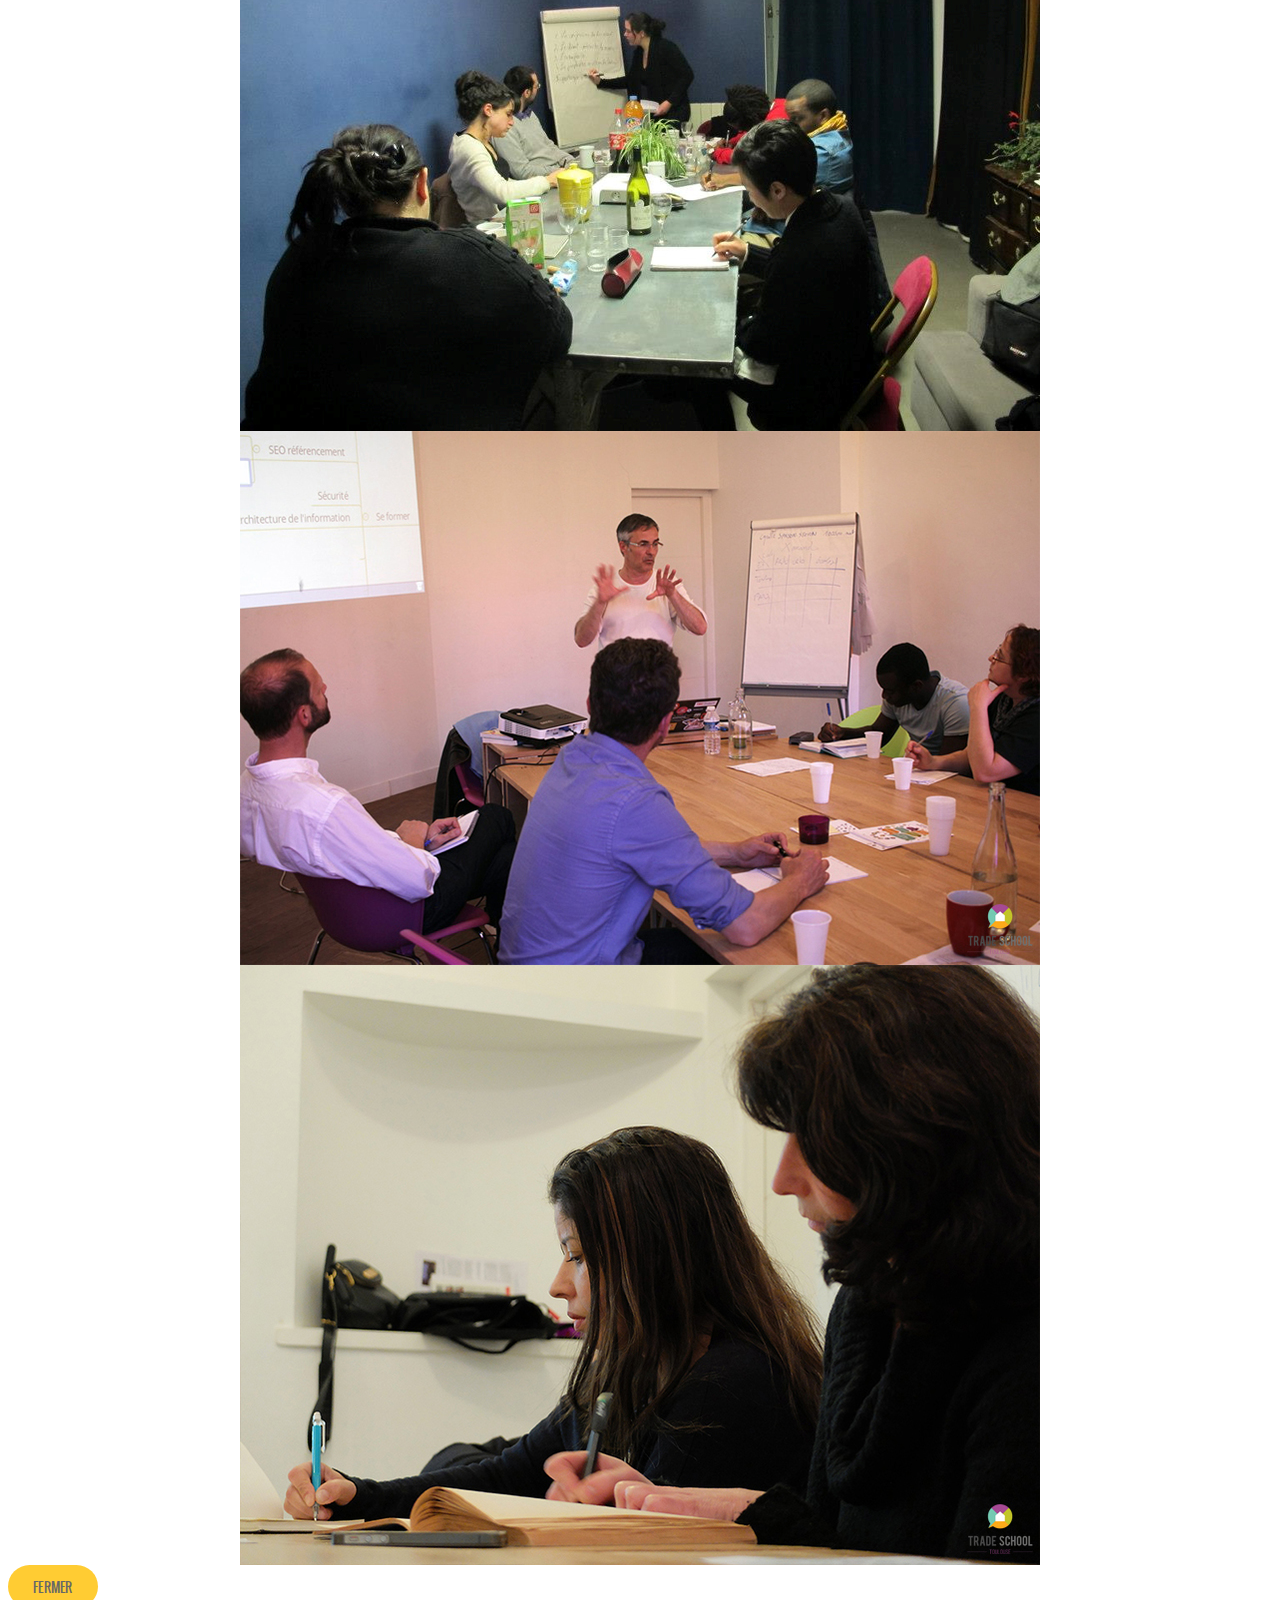
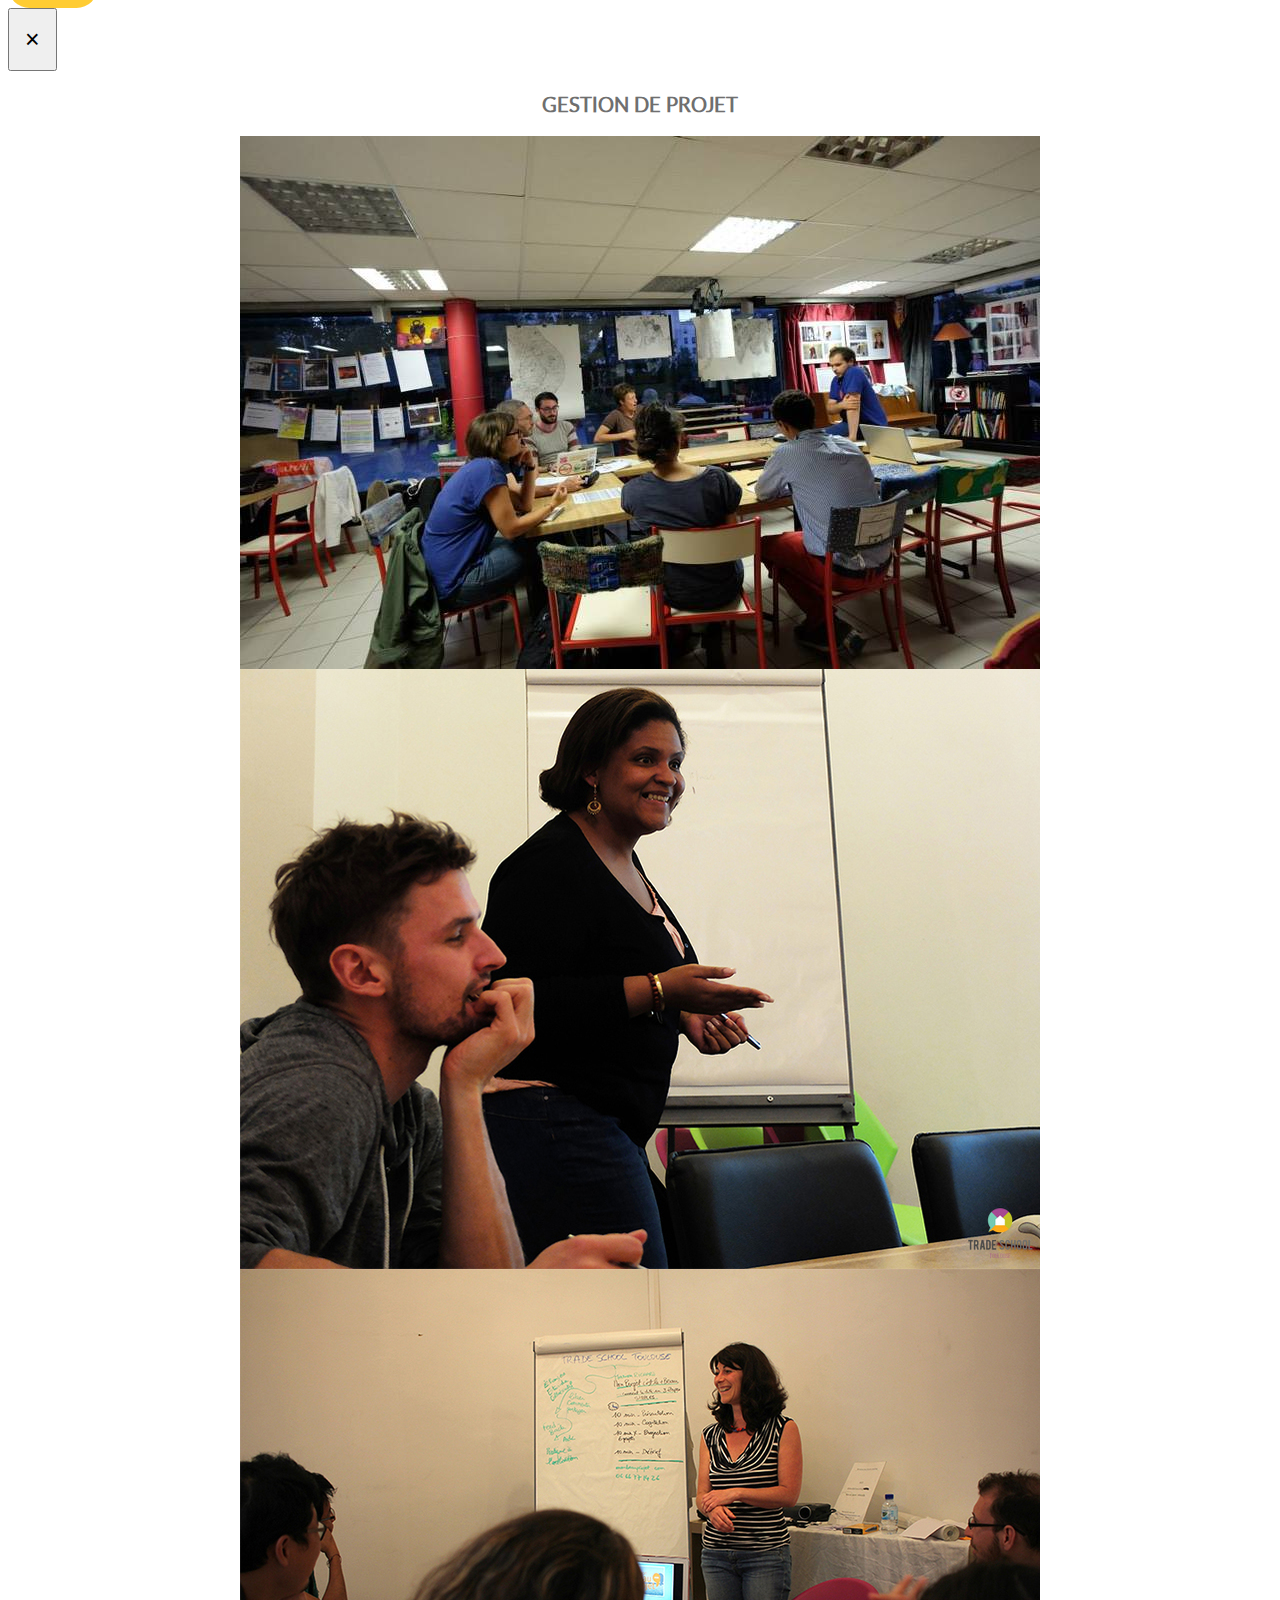
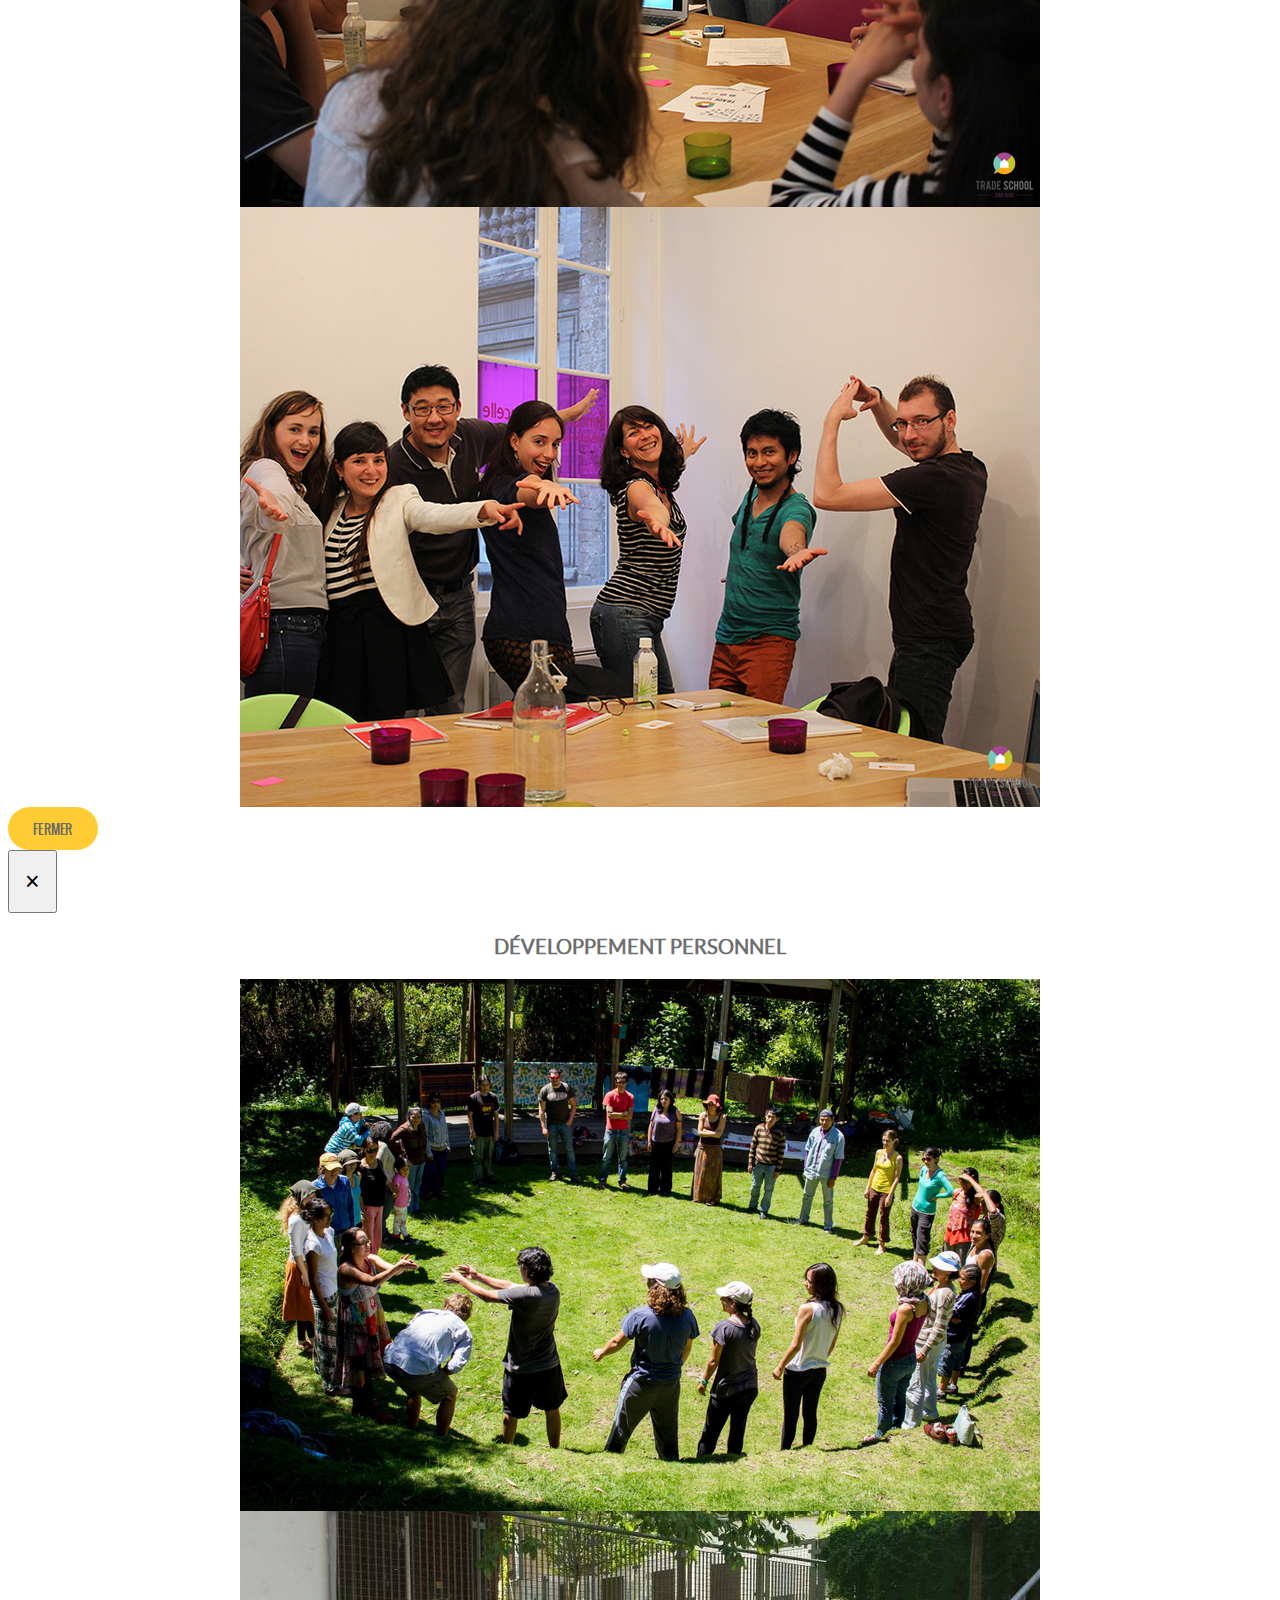
==== commit 7f7848f9: "Move section" ====
--- a/static_website/index.html
+++ b/static_website/index.html
@@ -688,6 +688,74 @@
         </div><!-- End container -->
       </div>
     </section>
+    <!-- Testimonies section -->
+    <section id="tst-testimonies">
+      <div class="container">
+        <div class="section-header">
+          <h2>Ils <span class="highlight">témoignent</span></h2>
+        </div>
+        <div id="service" class="row">
+          <div class="col-md-6">
+            <div class="media service">
+              <div class="media-body">
+                <blockquote class="blockquote-reverse">
+                <p><q>Merci à trade school pour la qualité de ses ateliers et
+                  de nous permettre de rencontrer des gens formidables.</q></p>
+                <footer><cite title="Nora">Nora</cite></footer>
+                </blockquote>
+              </div>
+              <div class="media-right media-middle">
+                <img src="img/avatar_test_ul.png" alt="Avatar Natacha"
+                                                  class="avatar-service">
+              </div>
+            </div><!-- Process #1 -->
+            <div class="media service">
+              <div class="media-body">
+                <blockquote class="blockquote-reverse">
+                <p><q>L'accueil chaleureux et la dynamique excellente. Le
+                  concept est formidable&hellip; Je crois même que je vais
+                  proposer un atelier&nbsp;!</q></p>
+                <footer><cite title="Jeanne">Jeanne</cite></footer>
+                </blockquote>
+              </div>
+              <div class="media-right media-middle">
+                <img src="img/avatar_test_ll.png" alt="Avatar Jeanne"
+                                                  class="avatar-service">
+              </div>
+            </div><!-- Process #2 -->
+          </div><!-- End col-md-6 -->
+          <div class="col-md-6">
+            <div class="media service">
+              <div class="media-left media-middle">
+                <img src="img/avatar_test_ur.png" alt="Avatar Cyrille"
+                                                  class="avatar-service">
+              </div>
+              <div class="media-body">
+                <blockquote class="blockquote">
+                <p><q>Excellente initiative qui porte à l'échange, la
+                  découverte et l'ouverture.</q></p>
+                <footer><cite title="Cyrille">Cyrille</cite></footer>
+                </blockquote>
+              </div>
+            </div><!-- Process #3 -->
+            <div class="media service">
+              <div class="media-left media-middle">
+                <img src="img/avatar_test_lr.png" alt="Avatar Cyrille"
+                                                  class="avatar-service">
+              </div>
+              <div class="media-body">
+                <blockquote class="blockquote">
+                <p><q>Un autre grand merci car grâce à vous je suis
+                  actuellement en collaboration avec une graphiste pour
+                  travailler ma charte visuelle.</q></p>
+                <footer><cite title="Kevin">Kevin</cite></footer>
+                </blockquote>
+              </div>
+            </div><!-- Process #4 -->
+          </div><!-- End col-md-6 -->
+        </div><!-- end row -->
+      </div><!-- end fullwidth gray background -->
+    </section>
     <div class="modal fade" id="modal-carousel-savoir-theorique" role="dialog">
       <div class="modal-dialog modal-lg">
         <div class="modal-content">
@@ -1250,159 +1318,6 @@
           </div><!-- end Right Content Col 6 -->
         </div><!-- end row -->
       </div><!-- end container -->
-    </section>
-    <!-- Animate section -->
-    <section id="tst-boost-place">
-      <div class="gray-bg">
-        <div class="container">
-          <div class="section-header">
-            <h2>Animer <span class="highlight">votre lieu</span></h2>
-          </div>
-          <div class="row">
-            <div class="col-md-6 text-right">
-              <div class="media service">
-                <div class="media-body">
-                  <h3 class="media-heading">Tiers-lieu</h3>
-                  <p>Vous souhaitez créer une dynamique au sein de votre
-                  lieu&nbsp;?</p>
-                  <p><em>Nos ateliers favorisent les échanges et la
-                    transmission de connaissances.</em></p>
-                </div>
-                <div class="media-right media-middle">
-                  <i class="fa fa-check-circle-o purple">&nbsp;</i>
-                </div>
-              </div><!-- End Service #1 -->
-              <div class="media service">
-                <div class="media-body">
-                  <h3 class="media-heading">Association, organisme</h3>
-                  <p>Vous disposez d’un lieu et vous souhaitez animer votre
-                  quartier&nbsp;?</p>
-                  <p><em>Une ouverture vers l’autre rendue possible grâce à nos
-                    ateliers.</em></p>
-                </div>
-                <div class="media-right media-middle">
-                  <i class="fa fa-check-circle-o green">&nbsp;</i>
-                </div>
-              </div><!-- End Service #2 -->
-            </div><!-- End Left Content Col 6 -->
-            <div class="col-md-6">
-              <div class="media service">
-                <div class="media-left media-middle">
-                  <i class="fa fa-check-circle-o yellow">&nbsp;</i>
-                </div>
-                <div class="media-body">
-                  <h3 class="media-heading">Lieu commerçant</h3>
-                  <p>Vous ne savez pas comment toucher de nouveaux
-                  clients&nbsp;?</p>
-                  <p><em>Nous vous aidons en organisant des événements dans
-                    votre lieu.</em></p>
-                </div>
-              </div><!-- end Service #3 -->
-              <div class="media service">
-                <div class="media-left media-middle">
-                  <i class="fa fa-check-circle-o blue">&nbsp;</i>
-                </div>
-                <div class="media-body">
-                  <h3 class="media-heading">Autres lieux</h3>
-                  <p>Galeries d'art, musées, salles de sport, vos lieux
-                  méritent d’être connus&nbsp;!</p>
-                  <p><em>N'hésitez pas à nous contacter, nous nous chargeons de
-                    l'organisation.</em></p>
-                </div>
-              </div><!-- end Service #4 -->
-            </div><!-- end Right Content Col 6 -->
-          </div><!-- end row -->
-        </div><!-- end container -->
-      </div><!-- end fullwidth gray background -->
-    </section>
-    <!-- Helpers section -->
-    <section id="tst-support" class="landing-page">
-      <div class="container">
-        <div class="section-header">
-          <h1>Nous soutenir</h1>
-        </div>
-        <div class="row">
-          <div class="col-md-10 col-md-offset-1">
-            <p>Trade School Toulouse a vu le jour grâce à l'intelligence
-            collaborative d’un groupe anonyme toulousain.</p>
-            <p>Lancé par 2 porteuses de projet désirant «&nbsp;faire leur
-            part&nbsp;» ce qui était juste une idée devient un projet concret
-            et viable.</p>
-            <p>Pour pouvoir continuer l'aventure, soutenez-nous en adhérant
-            et/ou en faisant un don.</p>
-            <p>Sans vous, le tout ne sera jamais supérieur à la somme des
-            parties.</p>
-          </div>
-        </div><!-- end row -->
-     </div><!-- end container -->
-    </section>
-    <!-- Testimonies section -->
-    <section id="tst-testimonies">
-      <div class="container">
-        <div class="section-header">
-          <h2>Ils <span class="highlight">témoignent</span></h2>
-        </div>
-        <div id="service" class="row">
-          <div class="col-md-6">
-            <div class="media service">
-              <div class="media-body">
-                <blockquote class="blockquote-reverse">
-                <p><q>Merci à trade school pour la qualité de ses ateliers et
-                  de nous permettre de rencontrer des gens formidables.</q></p>
-                <footer><cite title="Nora">Nora</cite></footer>
-                </blockquote>
-              </div>
-              <div class="media-right media-middle">
-                <img src="img/avatar_test_ul.png" alt="Avatar Natacha"
-                                                  class="avatar-service">
-              </div>
-            </div><!-- Process #1 -->
-            <div class="media service">
-              <div class="media-body">
-                <blockquote class="blockquote-reverse">
-                <p><q>L'accueil chaleureux et la dynamique excellente. Le
-                  concept est formidable&hellip; Je crois même que je vais
-                  proposer un atelier&nbsp;!</q></p>
-                <footer><cite title="Jeanne">Jeanne</cite></footer>
-                </blockquote>
-              </div>
-              <div class="media-right media-middle">
-                <img src="img/avatar_test_ll.png" alt="Avatar Jeanne"
-                                                  class="avatar-service">
-              </div>
-            </div><!-- Process #2 -->
-          </div><!-- End col-md-6 -->
-          <div class="col-md-6">
-            <div class="media service">
-              <div class="media-left media-middle">
-                <img src="img/avatar_test_ur.png" alt="Avatar Cyrille"
-                                                  class="avatar-service">
-              </div>
-              <div class="media-body">
-                <blockquote class="blockquote">
-                <p><q>Excellente initiative qui porte à l'échange, la
-                  découverte et l'ouverture.</q></p>
-                <footer><cite title="Cyrille">Cyrille</cite></footer>
-                </blockquote>
-              </div>
-            </div><!-- Process #3 -->
-            <div class="media service">
-              <div class="media-left media-middle">
-                <img src="img/avatar_test_lr.png" alt="Avatar Cyrille"
-                                                  class="avatar-service">
-              </div>
-              <div class="media-body">
-                <blockquote class="blockquote">
-                <p><q>Un autre grand merci car grâce à vous je suis
-                  actuellement en collaboration avec une graphiste pour
-                  travailler ma charte visuelle.</q></p>
-                <footer><cite title="Kevin">Kevin</cite></footer>
-                </blockquote>
-              </div>
-            </div><!-- Process #4 -->
-          </div><!-- End col-md-6 -->
-        </div><!-- end row -->
-      </div><!-- end fullwidth gray background -->
     </section>
     <!--  Help us section -->
     <section id="tst-support-us">
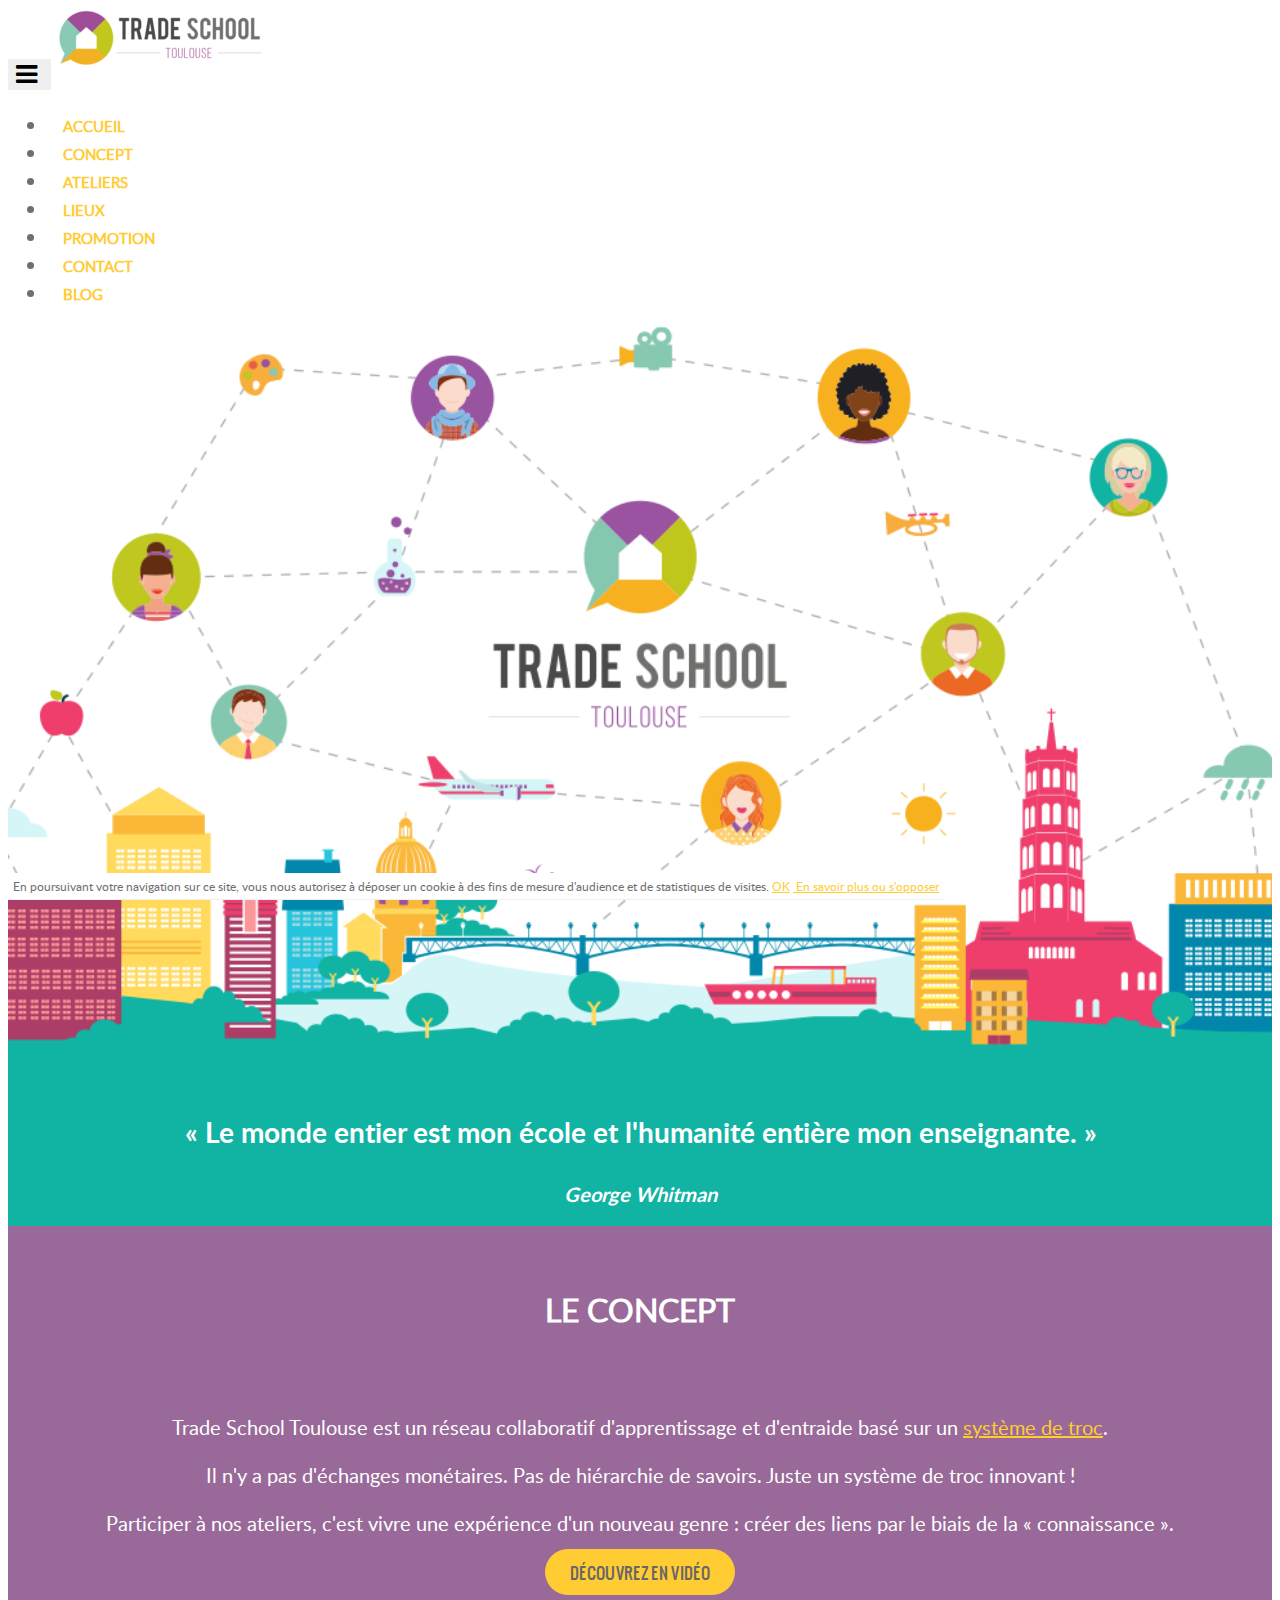
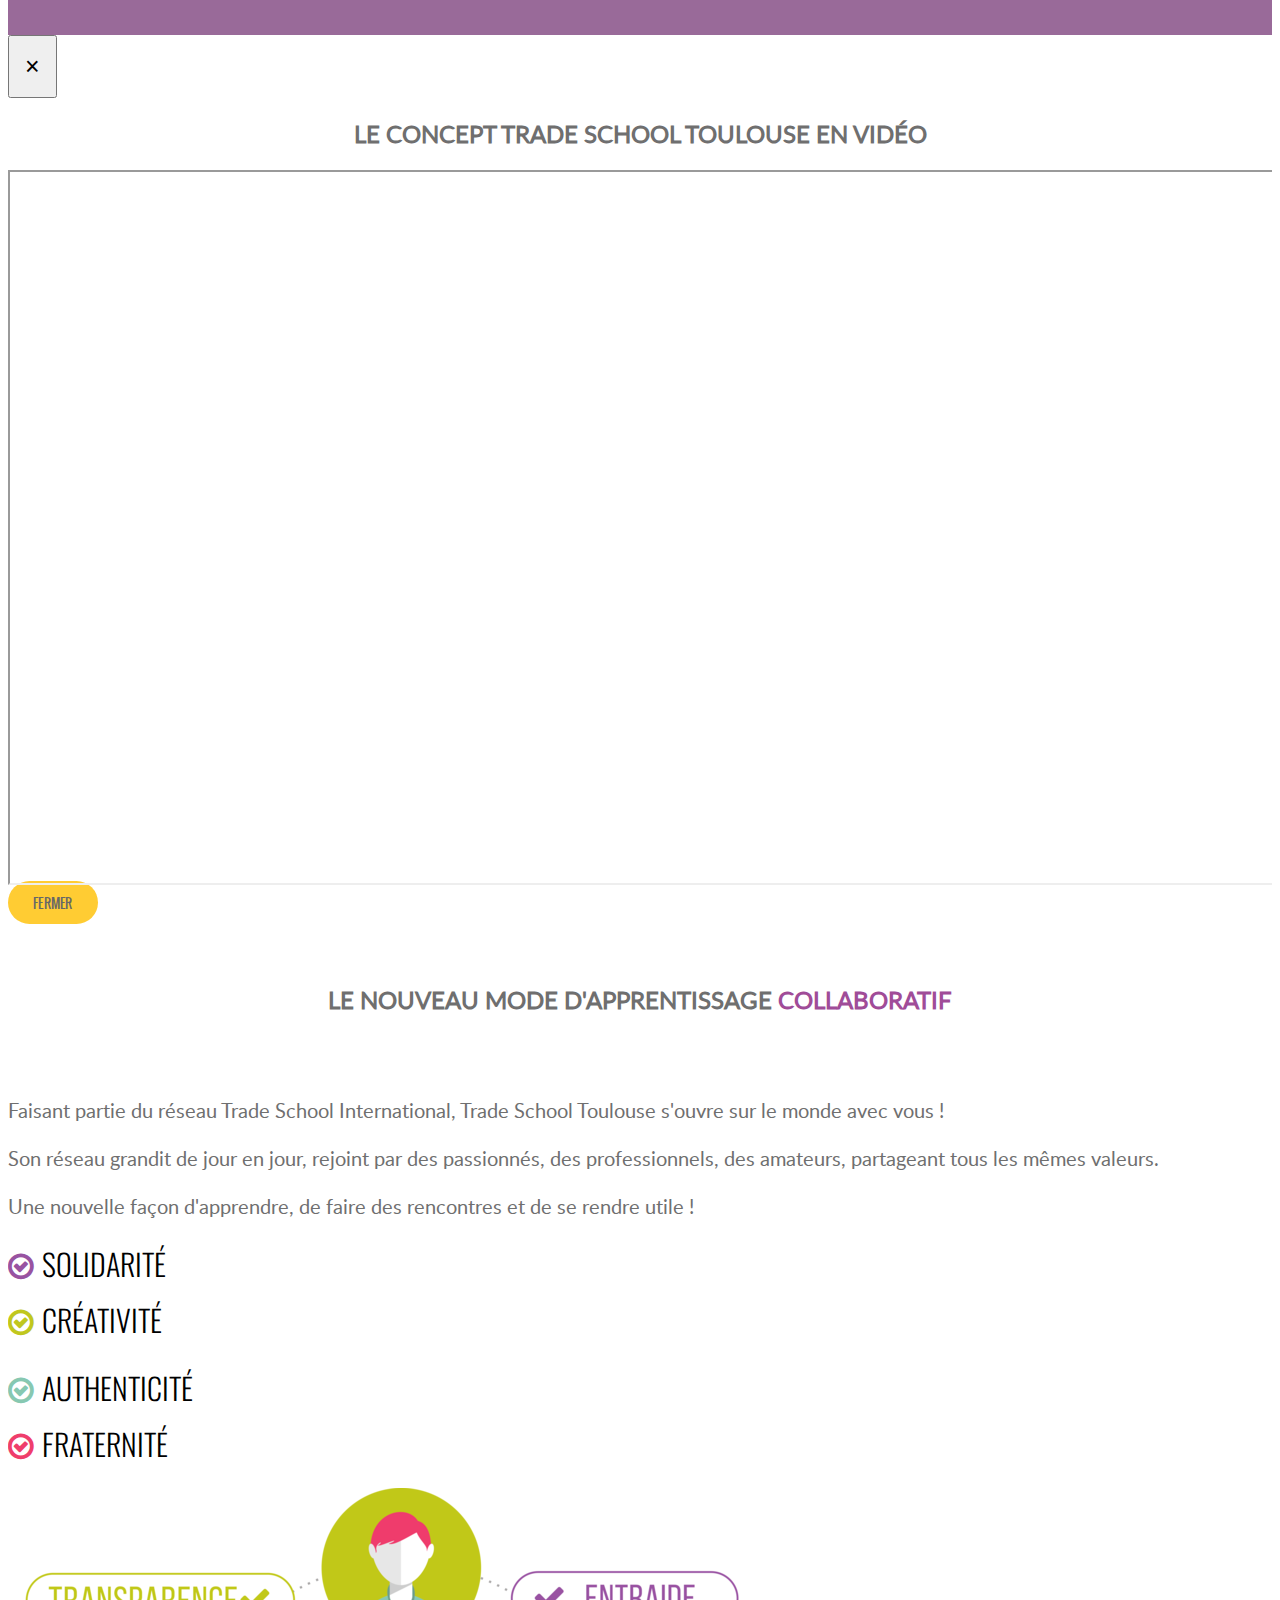
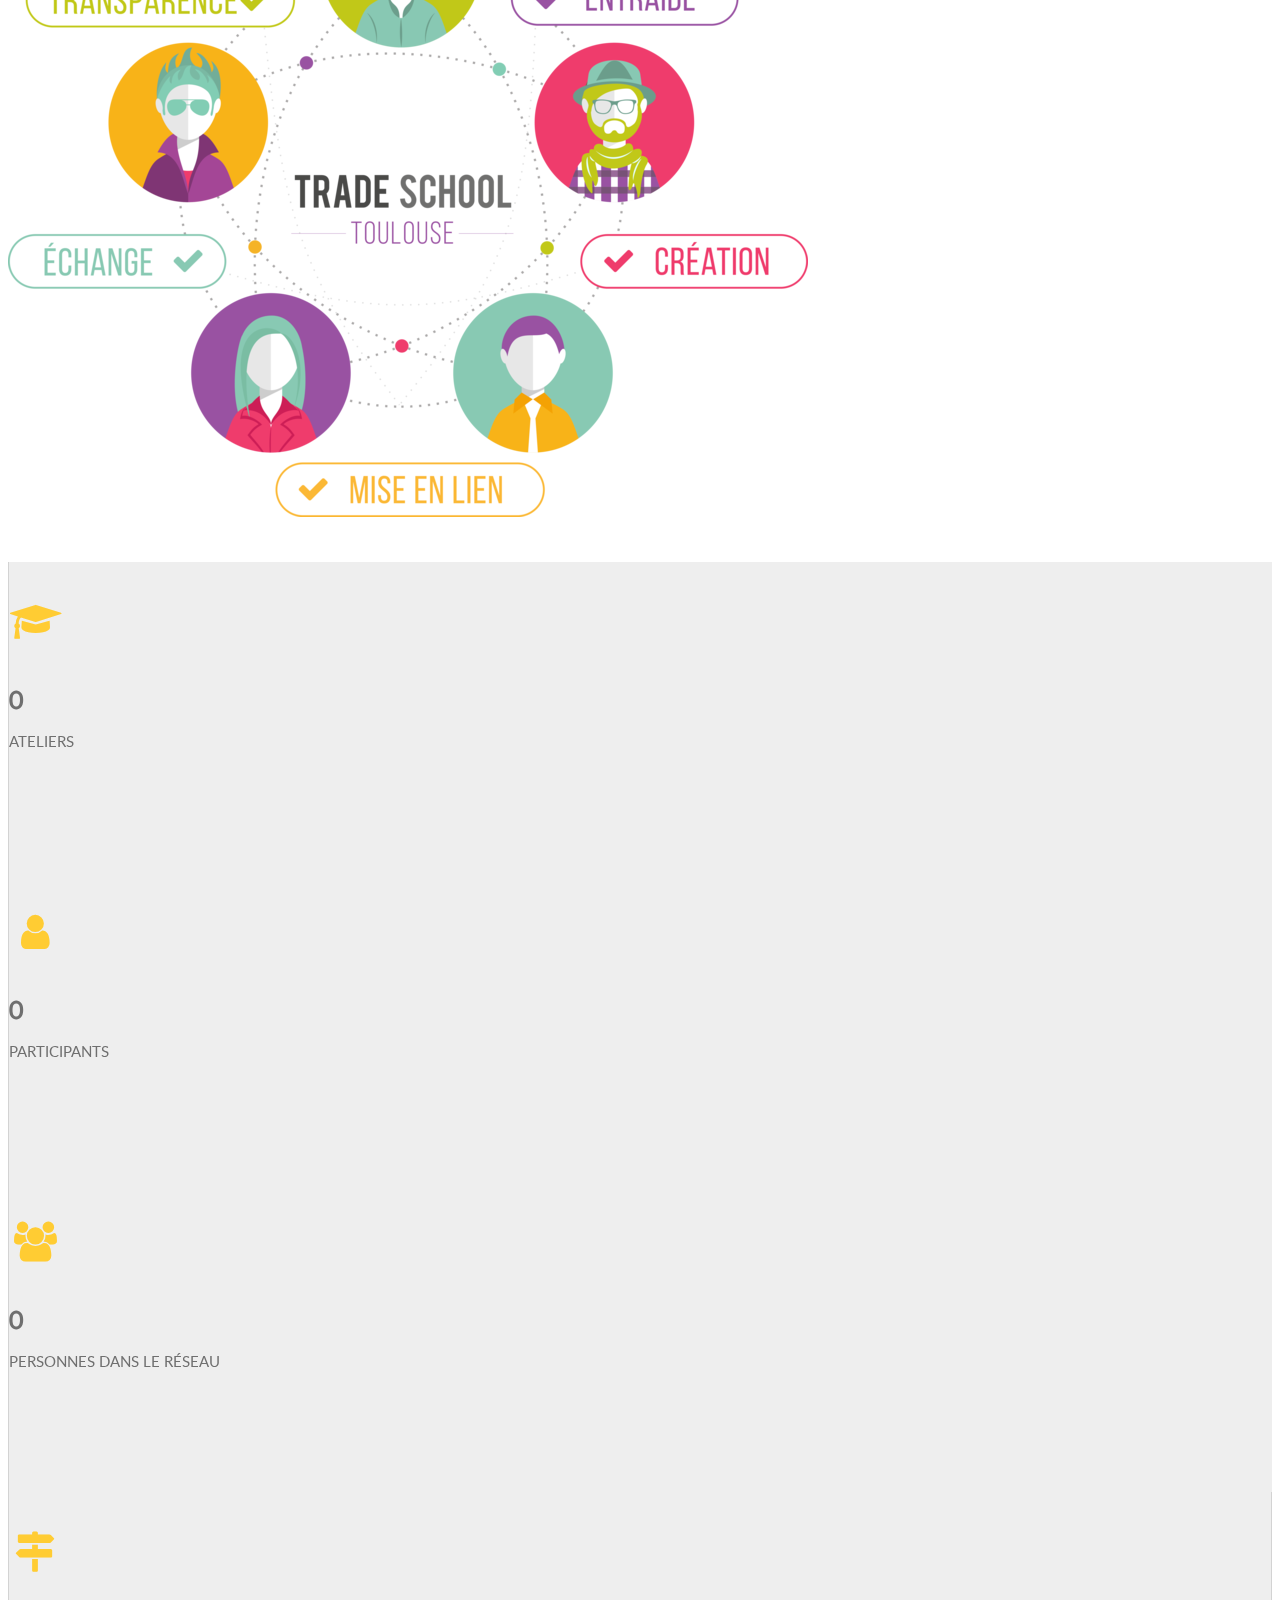
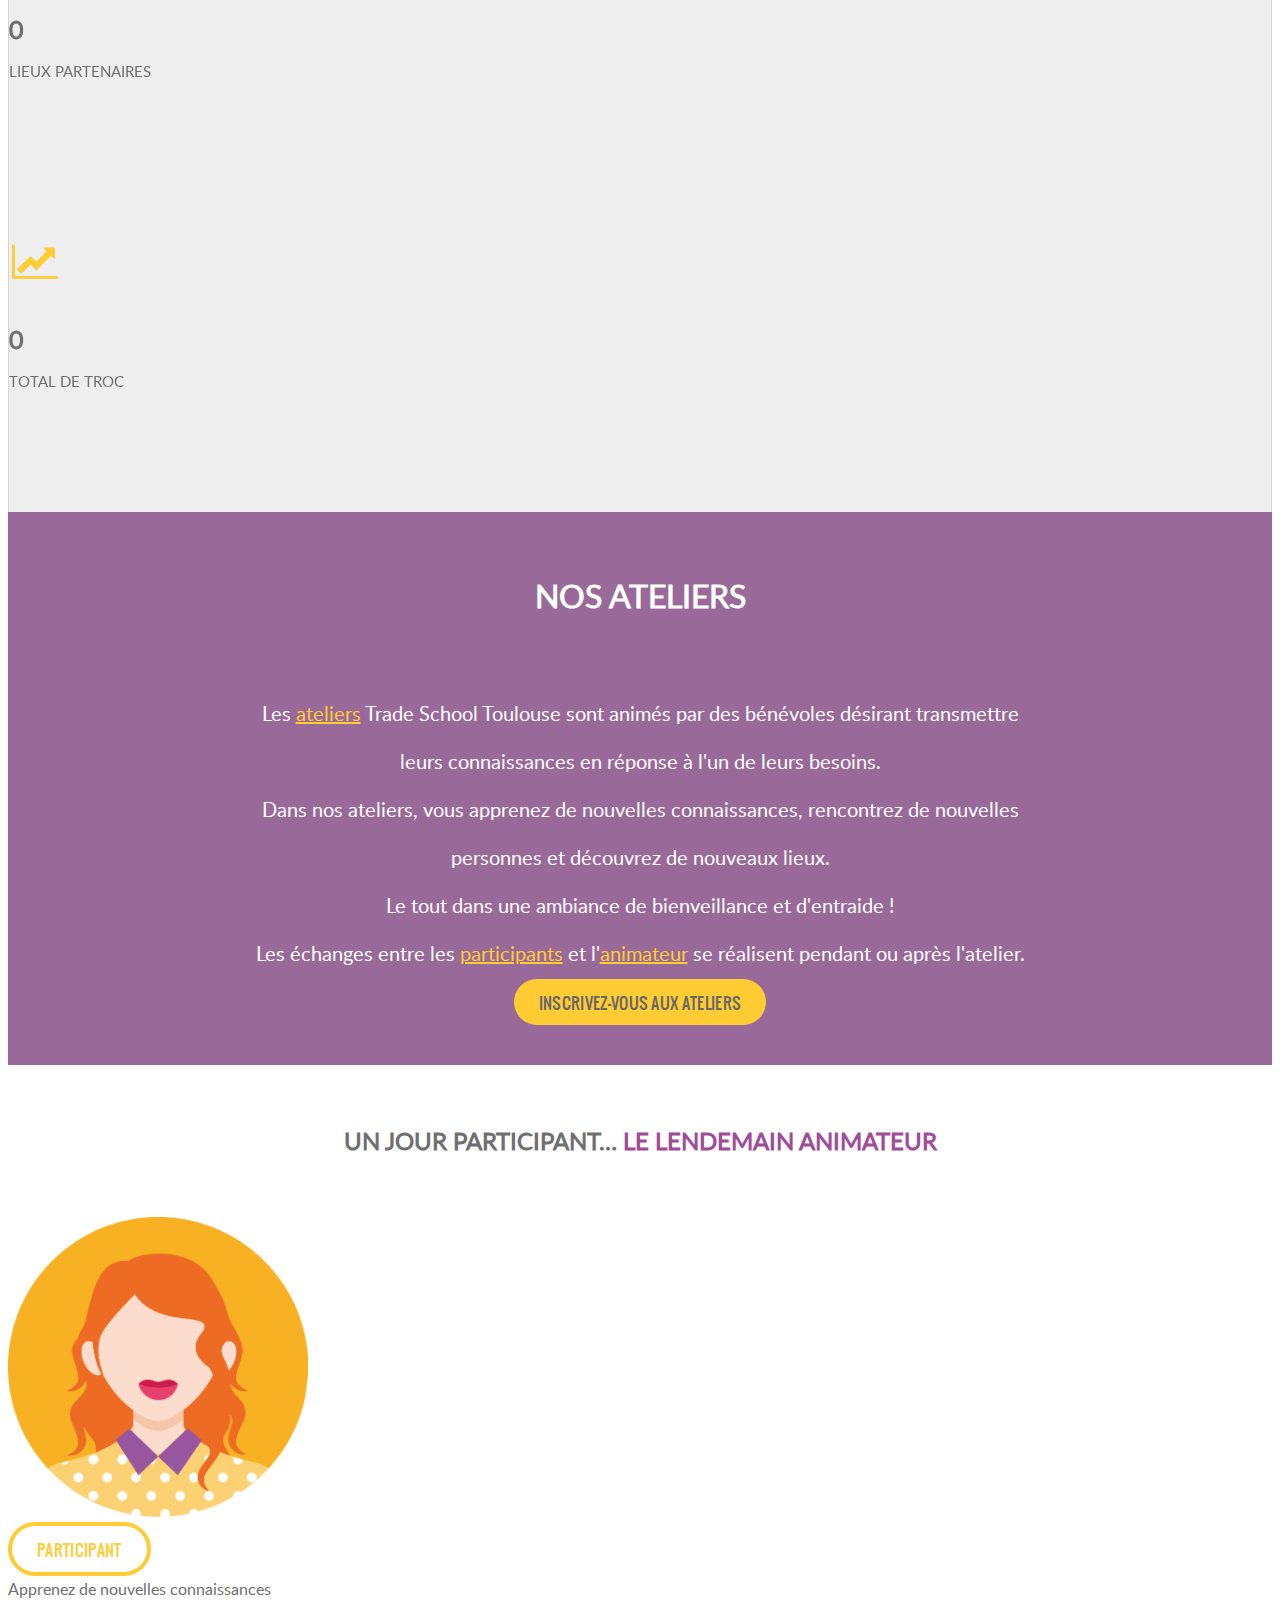
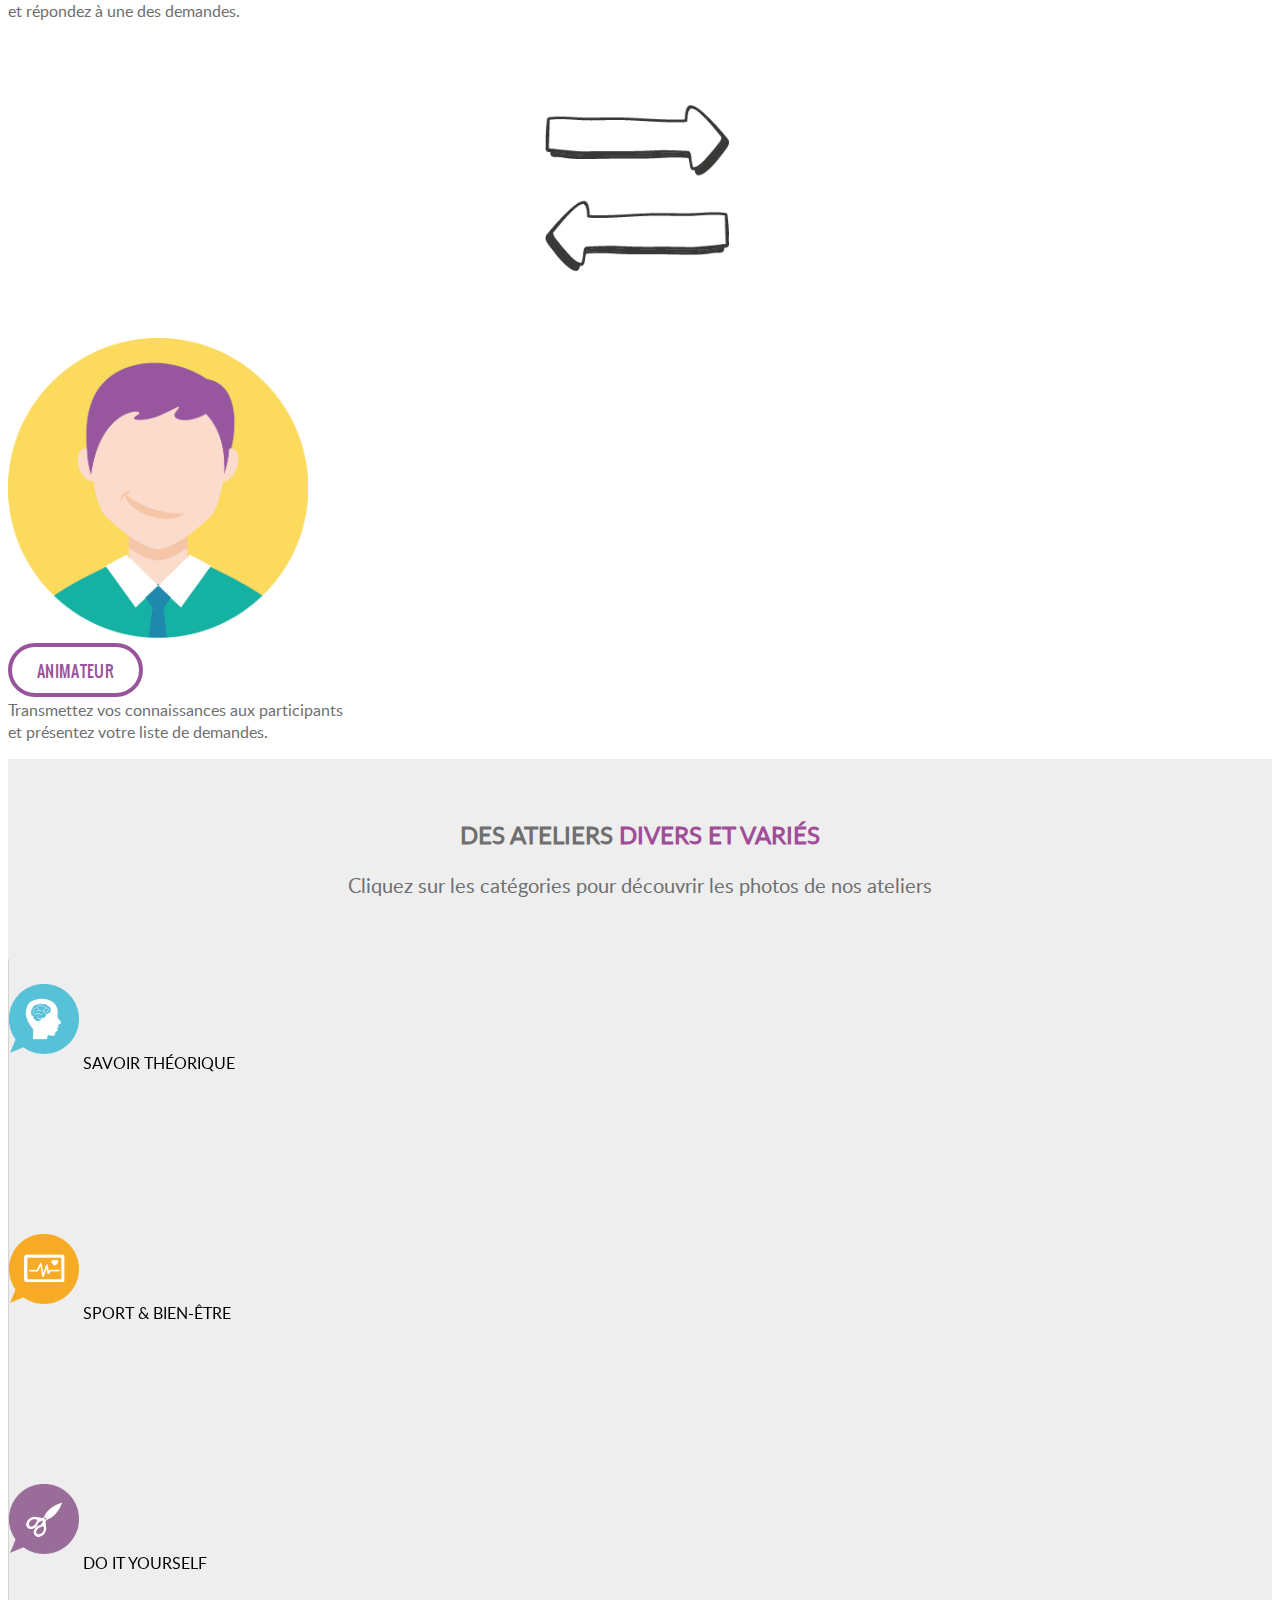
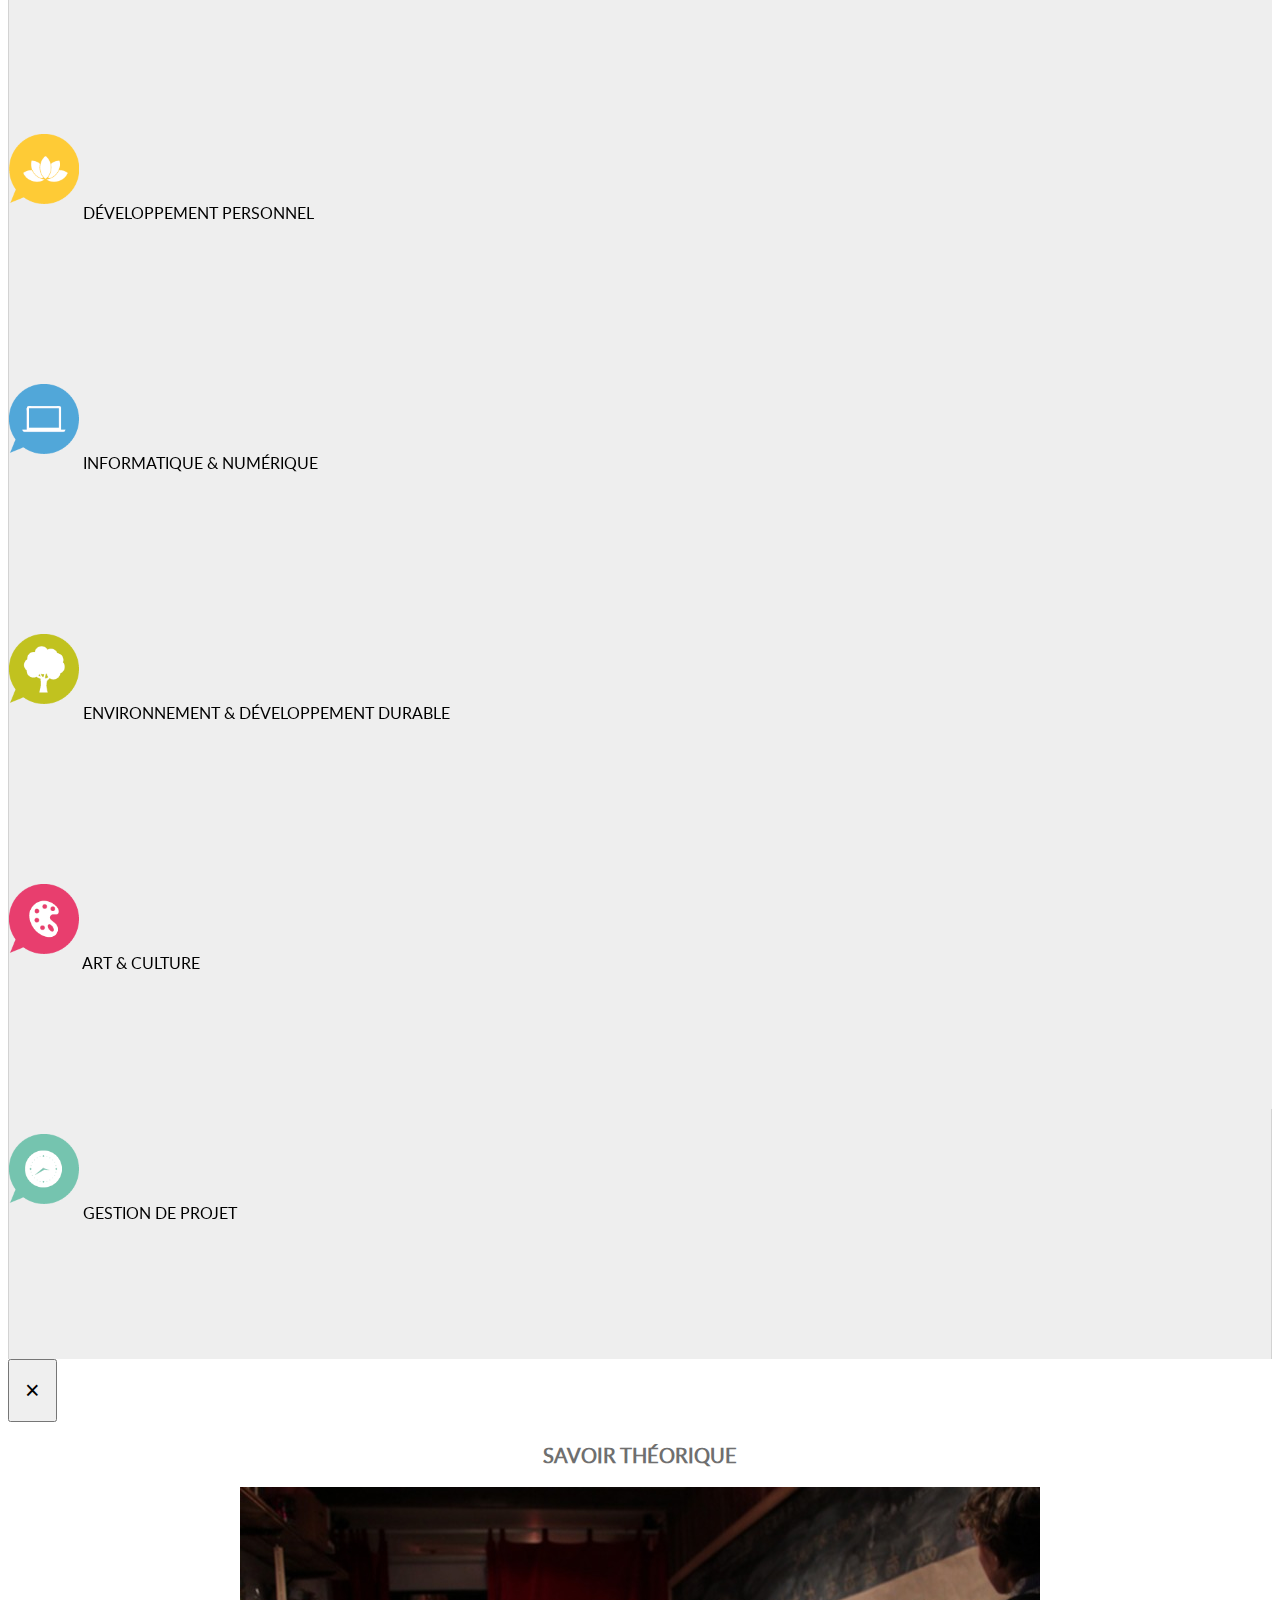
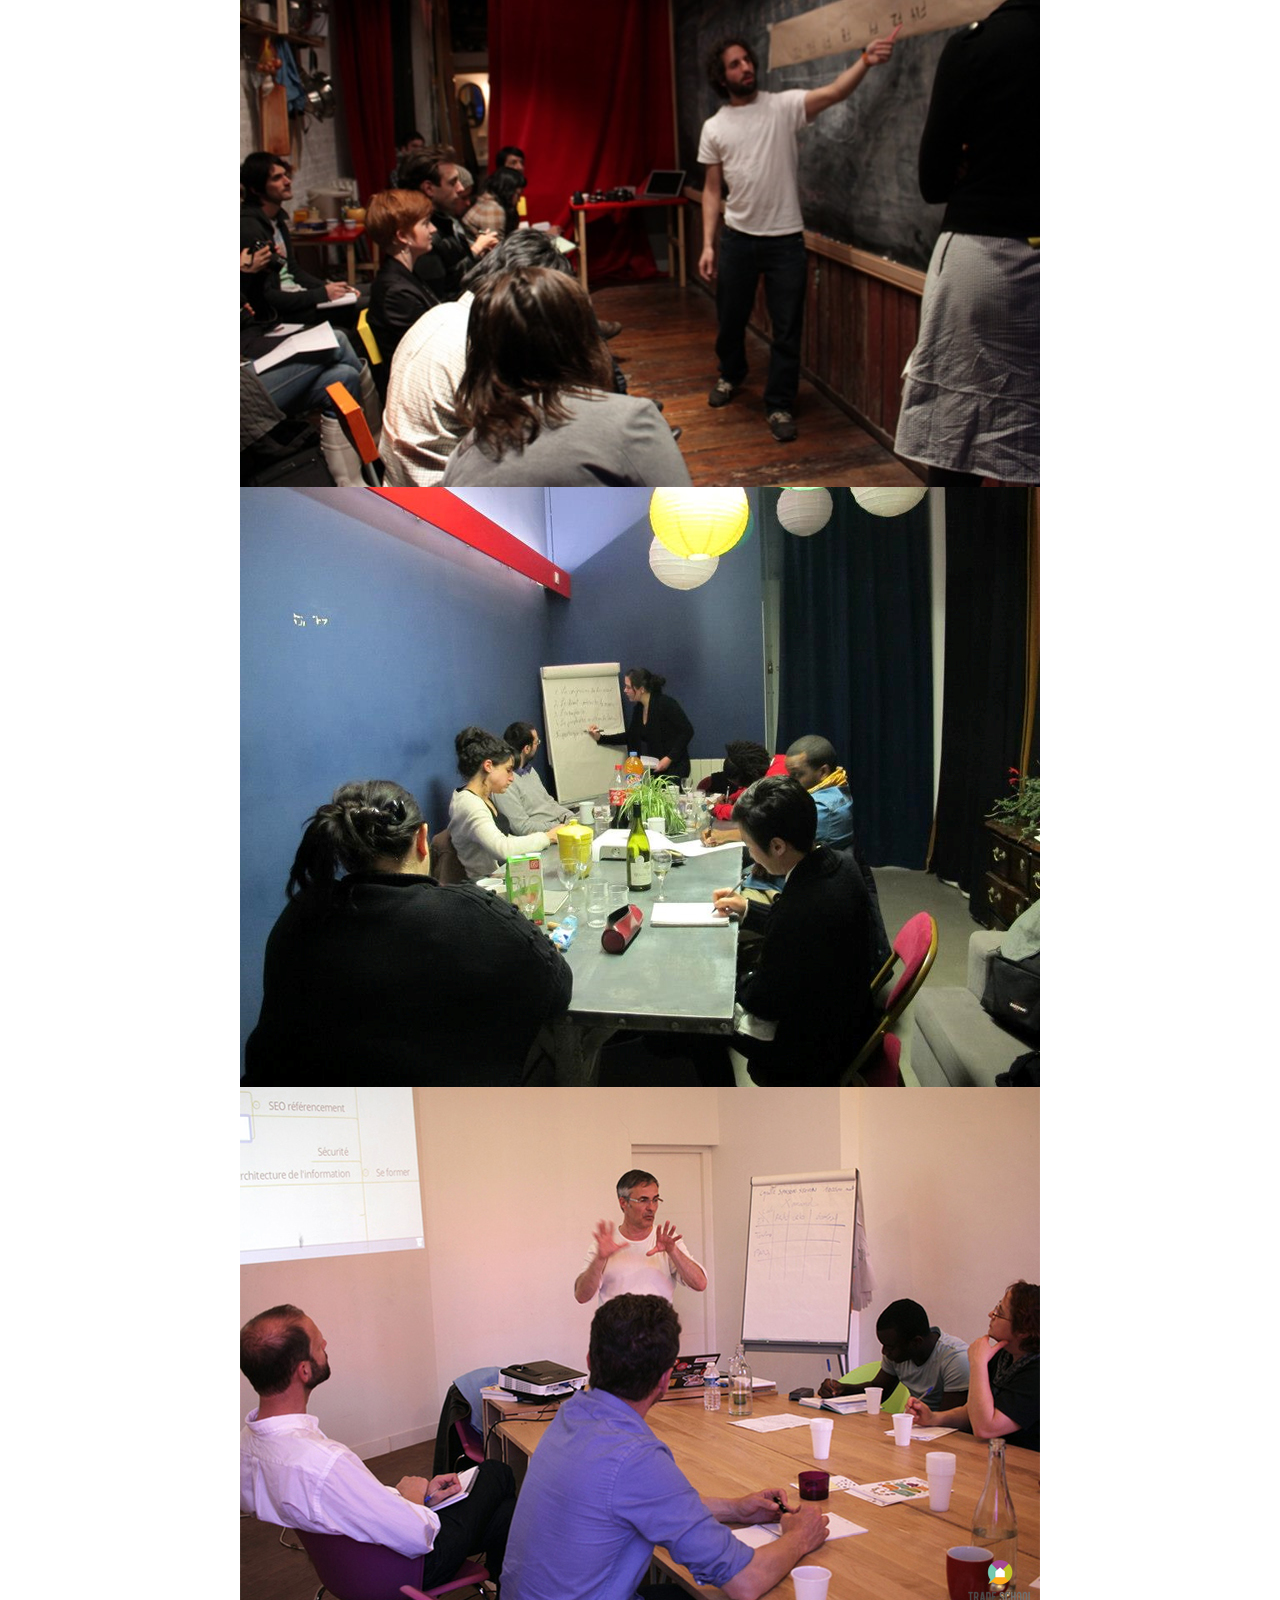
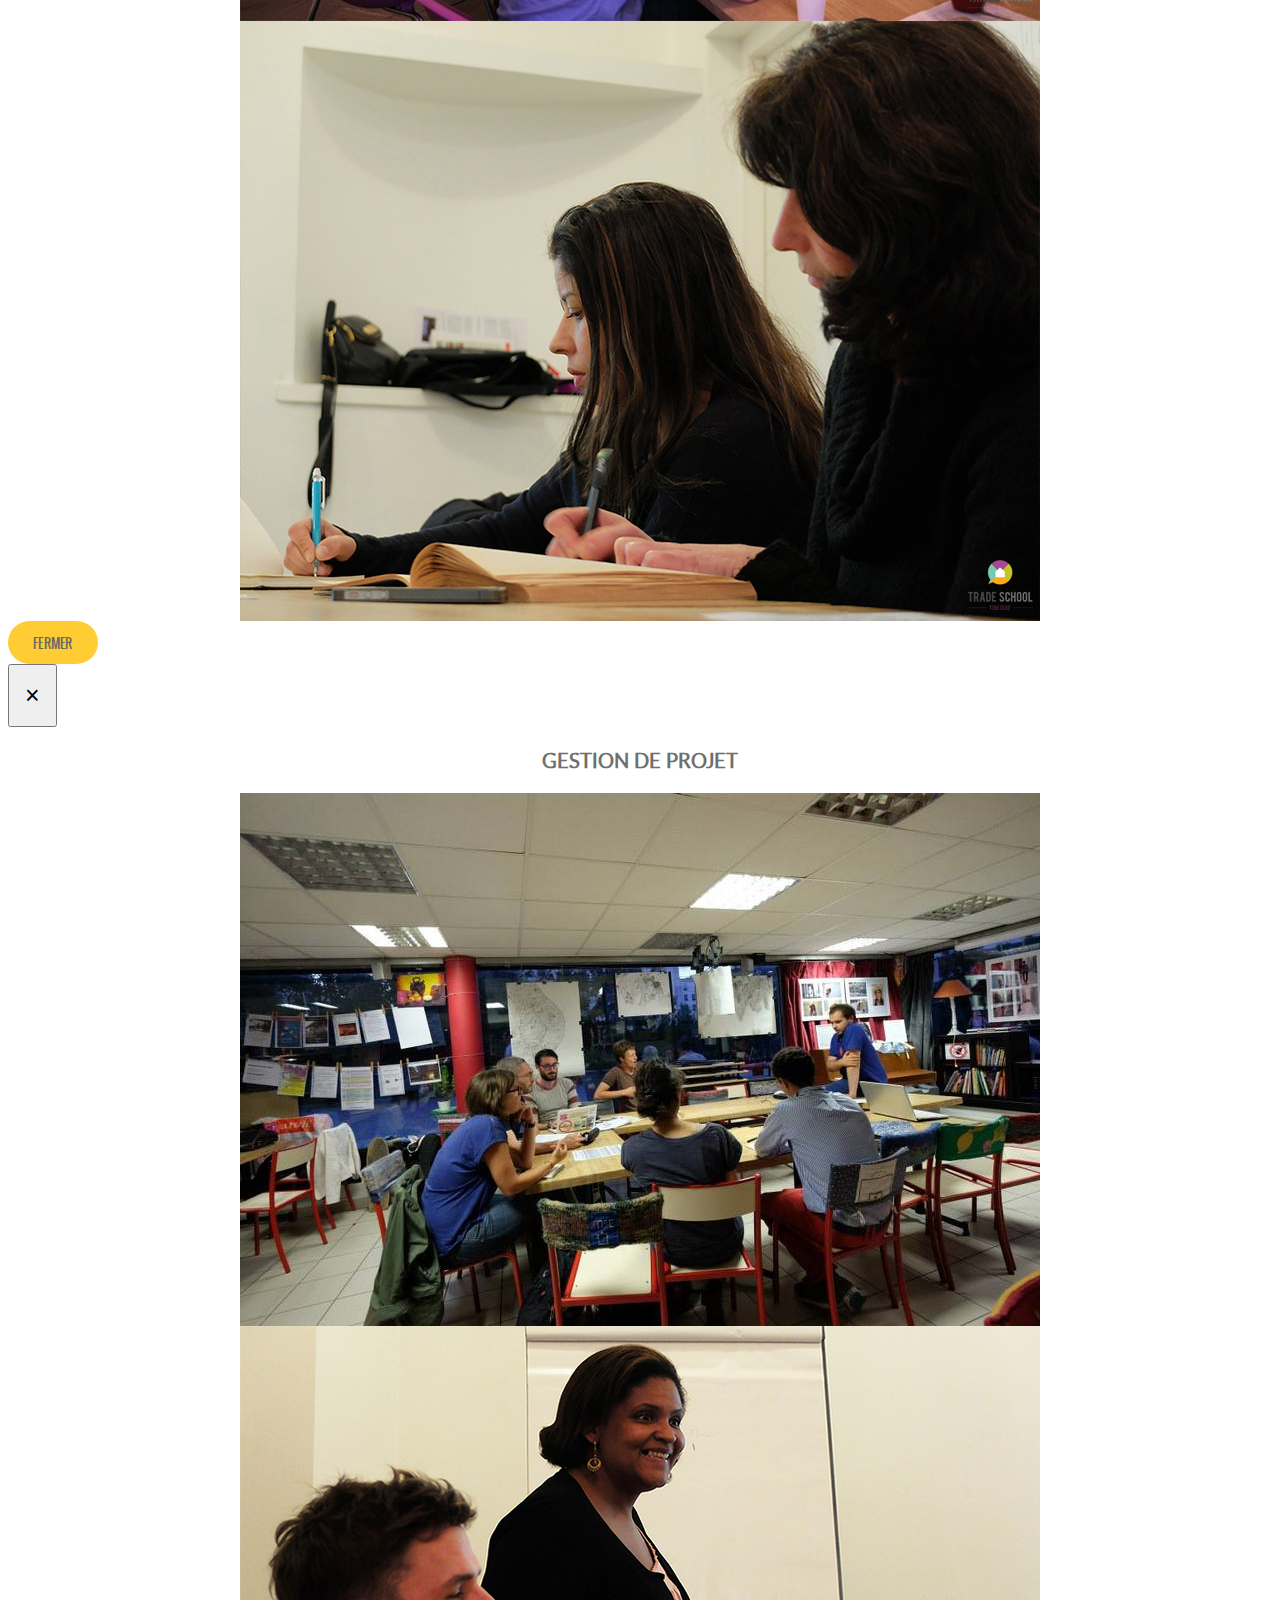
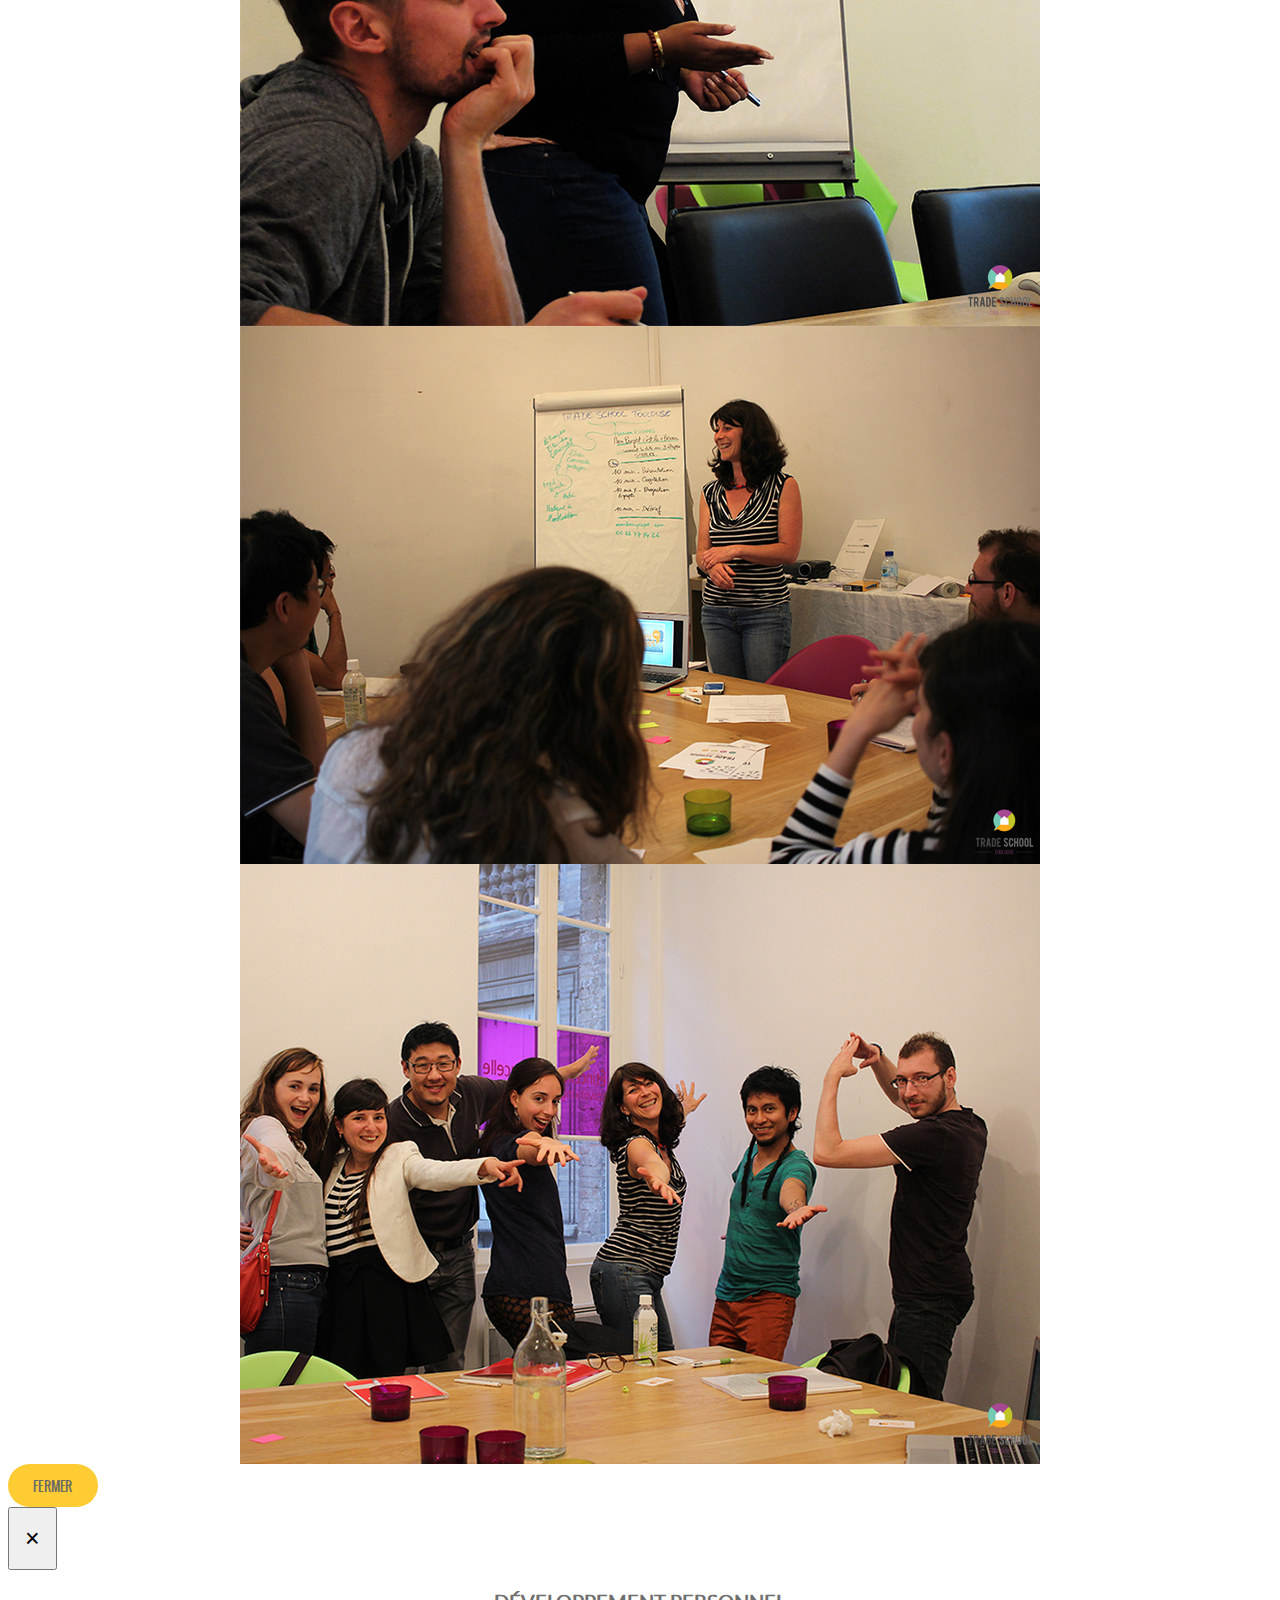
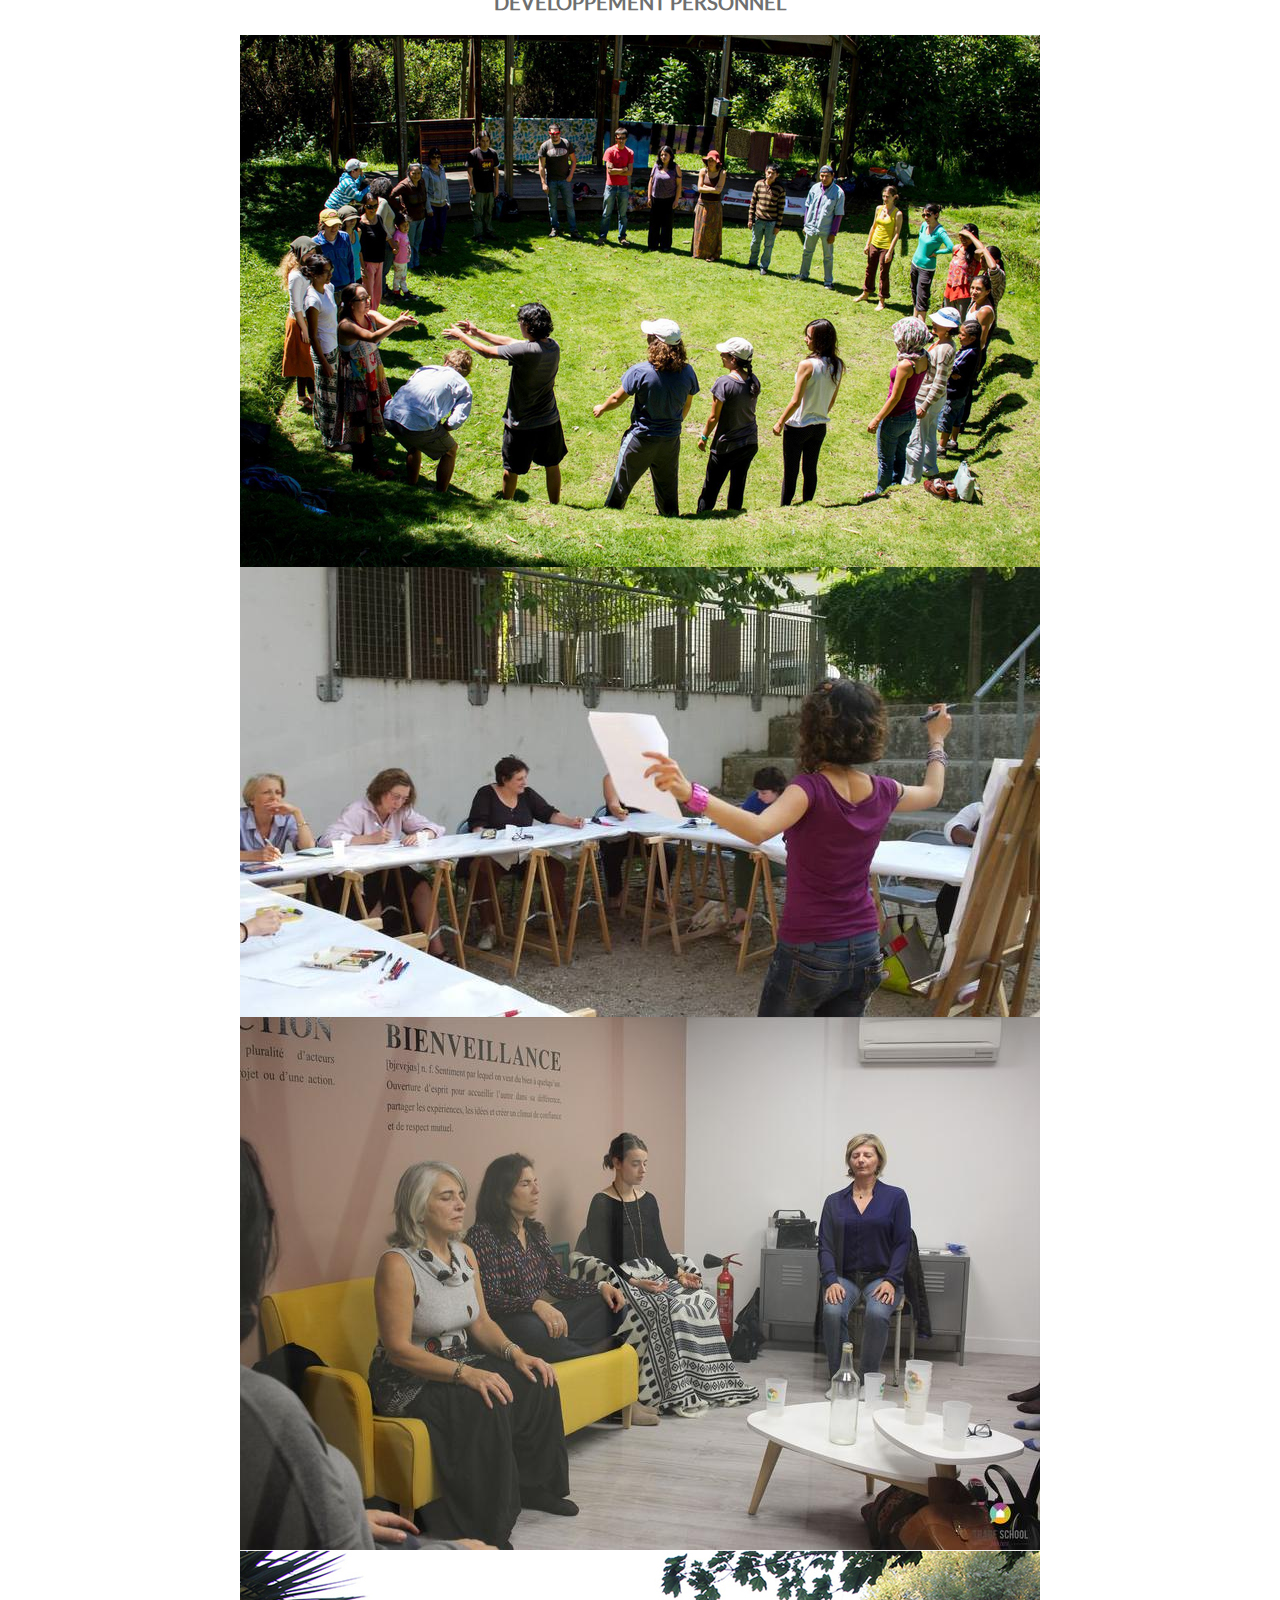
==== commit 7ccaa382: "Update index.html" ====
--- a/static_website/index.html
+++ b/static_website/index.html
@@ -3,10 +3,10 @@
 <head>
   <meta charset="utf-8">
   <meta http-equiv="X-UA-Compatible" content="IE=edge">
-  <title>Trade School Toulouse</title>
+  <title>Transmettez vos connaissances et recevez un coup de main ! - Trade School Toulouse</title>
   <meta name="viewport" content="width=device-width, initial-scale=1">
-  <meta name="description" content="Trade School Toulouse">
-  <meta name="keywords" content="troc, échange">
+  <meta name="description" content="Nous facilitons les liens sociaux et la solidarité entre les individus au sein d’un même espace. Nous organisons des ateliers de connaissances et de troc.">
+  <meta name="keywords" content="transmission, troc, échange, partage">
   <meta name="author" content="Trade School Toulouse">
   <link rel="shortcut icon" href="img/favicon.ico" type="image/x-icon">
   <link rel="apple-touch-icon" href="img/apple-touch-icon.png">
@@ -317,27 +317,27 @@
         <div class="collapse navbar-collapse"
              id="bs-example-navbar-collapse-1">
           <ul class="nav navbar-nav navbar-right">
-            <li>
-              <a href="index.html" class="scroll">Accueil</a>
-            </li>
-            <li>
-              <a href="#tst-concept" class="scroll">Concept</a>
-            </li>
-            <li>
-              <a href="#tst-workshops" class="scroll">Ateliers</a>
-            </li>
-            <li>
-              <a href="#tst-places" class="scroll">Lieux</a>
-            </li>
-            <li>
-              <a href="#tst-offers" class="scroll">Entreprise</a>
-            </li>
-            <li>
-              <a href="#tst-support" class="scroll">Soutiens</a>
-            </li>
-            <li>
-              <a href="#tst-contact" class="scroll">Contact</a>
-            </li>
+              <li>
+                  <a href="index.html" class="scroll">Accueil</a>
+              </li>
+              <li>
+                  <a href="#tst-concept" class="scroll">Concept</a>
+              </li>
+              <li>
+                  <a href="#tst-workshops" class="scroll">Ateliers</a>
+              </li>
+              <li>
+                  <a href="#tst-places" class="scroll">Lieux</a>
+              </li>
+              <li>
+                  <a href="#tst-offers" class="scroll">Promotion</a>
+              </li>
+              <li>
+                  <a href="#tst-contact" class="scroll">Contact</a>
+              </li>
+              <li>
+                  <a href="#" class="scroll">Blog</a>
+              </li>
           </ul>
         </div><!-- /.navbar-collapse -->
       </div><!-- /.container-fluid -->
@@ -368,7 +368,7 @@
           <h1>Le concept</h1>
         </div>
         <div class="row">
-          <div class="col-md-10 col-md-offset-1">
+          <div class="col-md-10 col-md-offset-1" >
             <p>Trade School Toulouse est un réseau collaboratif d'apprentissage
             et d'entraide basé sur un <a class="tab-opener" href="#FAQ"
             data-tab="barter-tab" data-toggle="modal">système de troc</a>.</p>
@@ -435,15 +435,14 @@
               se rendre utile&nbsp;!</p>
               <div class="col-xs-6 list-values">
                 <ul class="list-values">
-                  <li><i class="fa fa-check-circle-o purple">&nbsp;</i>Entraide</li>
-                  <li><i class="fa fa-check-circle-o green">&nbsp;</i>Création</li>
-                  <li><i class="fa fa-check-circle-o yellow">&nbsp;</i>Mise en lien</li>
+                  <li><i class="fa fa-check-circle-o purple">&nbsp;</i>Solidarité</li>
+                  <li><i class="fa fa-check-circle-o green">&nbsp;</i>Créativité</li>
                 </ul>
               </div>
               <div class="col-xs-6 list-values">
                 <ul class="list-values">
-                  <li><i class="fa fa-check-circle-o blue">&nbsp;</i>Transparence</li>
-                  <li><i class="fa fa-check-circle-o red">&nbsp;</i>échange</li>
+                  <li><i class="fa fa-check-circle-o blue">&nbsp;</i>Authenticité</li>
+                  <li><i class="fa fa-check-circle-o red">&nbsp;</i>Fraternité</li>
                 </ul>
               </div>
             </div><!-- end about-left-content -->
@@ -462,21 +461,21 @@
               <div class="col-xs-6 col-sm-4 col-md-2 col-md-offset-1 facts">
                 <div class="count-box">
                   <i class="fa fa-graduation-cap">&nbsp;</i>
-                  <div class="count">55</div>
+                  <div class="count">83</div>
                   <p>Ateliers</p>
                 </div>
               </div>
               <div class="col-xs-6 col-sm-4 col-md-2 facts">
                 <div class="count-box">
                   <i class="fa fa-user">&nbsp;</i>
-                  <div class="count">400</div>
+                  <div class="count">900</div>
                   <p>Participants</p>
                 </div>
               </div>
               <div class="col-xs-6 col-sm-4 col-md-2 facts">
                 <div class="count-box">
                   <i class="fa fa-users">&nbsp;</i>
-                  <div class="count">750</div>
+                  <div class="count">3000</div>
                   <p>Personnes dans le réseau</p>
                 </div>
               </div>
@@ -490,7 +489,7 @@
               <div class="col-xs-6 col-sm-4 col-md-2 facts">
                 <div class="count-box last">
                   <i class="fa fa-line-chart">&nbsp;</i>
-                  <div class="count">330</div>
+                  <div class="count">400</div>
                   <p>Total de troc</p>
                 </div>
               </div>
@@ -511,10 +510,10 @@
                            href="#FAQ" data-tab="workshops-tab"
                                        data-toggle="modal">ateliers</a>
             Trade School Toulouse sont animés par des bénévoles
-            désirant transmettre leurs connaissances en réponse à l'un de leurs
+                désirant transmettre</p> <p> leurs connaissances en réponse à l'un de leurs
             besoins.</p>
             <p>Dans nos ateliers, vous apprenez de nouvelles connaissances,
-            rencontrez de nouvelles personnes, découvrez de nouveaux lieux.</p>
+                rencontrez de nouvelles </p> <p> personnes et découvrez de nouveaux lieux.</p>
             <p>Le tout dans une ambiance de bienveillance et
             d'entraide&nbsp;!</p>
             <p>Les échanges entre les <a class="tab-opener"
@@ -579,7 +578,7 @@
     </section>
     <!-- Workshop categories section -->
     <section id="tst-workshop-categories">
-      <div class="gray-bg">
+        <div class="gray-bg">
         <div class="container">
           <div class="section-header">
             <h2>Des ateliers <span class="highlight">divers et variés</span></h2>
@@ -686,75 +685,7 @@
             </div> <!-- end xs-12 md-3 -->
           </div><!-- End Row -->
         </div><!-- End container -->
-      </div>
-    </section>
-    <!-- Testimonies section -->
-    <section id="tst-testimonies">
-      <div class="container">
-        <div class="section-header">
-          <h2>Ils <span class="highlight">témoignent</span></h2>
-        </div>
-        <div id="service" class="row">
-          <div class="col-md-6">
-            <div class="media service">
-              <div class="media-body">
-                <blockquote class="blockquote-reverse">
-                <p><q>Merci à trade school pour la qualité de ses ateliers et
-                  de nous permettre de rencontrer des gens formidables.</q></p>
-                <footer><cite title="Nora">Nora</cite></footer>
-                </blockquote>
-              </div>
-              <div class="media-right media-middle">
-                <img src="img/avatar_test_ul.png" alt="Avatar Natacha"
-                                                  class="avatar-service">
-              </div>
-            </div><!-- Process #1 -->
-            <div class="media service">
-              <div class="media-body">
-                <blockquote class="blockquote-reverse">
-                <p><q>L'accueil chaleureux et la dynamique excellente. Le
-                  concept est formidable&hellip; Je crois même que je vais
-                  proposer un atelier&nbsp;!</q></p>
-                <footer><cite title="Jeanne">Jeanne</cite></footer>
-                </blockquote>
-              </div>
-              <div class="media-right media-middle">
-                <img src="img/avatar_test_ll.png" alt="Avatar Jeanne"
-                                                  class="avatar-service">
-              </div>
-            </div><!-- Process #2 -->
-          </div><!-- End col-md-6 -->
-          <div class="col-md-6">
-            <div class="media service">
-              <div class="media-left media-middle">
-                <img src="img/avatar_test_ur.png" alt="Avatar Cyrille"
-                                                  class="avatar-service">
-              </div>
-              <div class="media-body">
-                <blockquote class="blockquote">
-                <p><q>Excellente initiative qui porte à l'échange, la
-                  découverte et l'ouverture.</q></p>
-                <footer><cite title="Cyrille">Cyrille</cite></footer>
-                </blockquote>
-              </div>
-            </div><!-- Process #3 -->
-            <div class="media service">
-              <div class="media-left media-middle">
-                <img src="img/avatar_test_lr.png" alt="Avatar Cyrille"
-                                                  class="avatar-service">
-              </div>
-              <div class="media-body">
-                <blockquote class="blockquote">
-                <p><q>Un autre grand merci car grâce à vous je suis
-                  actuellement en collaboration avec une graphiste pour
-                  travailler ma charte visuelle.</q></p>
-                <footer><cite title="Kevin">Kevin</cite></footer>
-                </blockquote>
-              </div>
-            </div><!-- Process #4 -->
-          </div><!-- End col-md-6 -->
-        </div><!-- end row -->
-      </div><!-- end fullwidth gray background -->
+        </div>
     </section>
     <div class="modal fade" id="modal-carousel-savoir-theorique" role="dialog">
       <div class="modal-dialog modal-lg">
@@ -1120,14 +1051,27 @@
     </section>
     <!-- Places partner section -->
     <section id="tst-existing-places">
+        <div class="gray-bg">
       <div class="container">
           <div class="section-header">
             <h2>Quelques exemples de lieux <span class="highlight">déjà partenaires</span></h2>
           </div>
-      </div>
-      <div class="container">
-        <div class="row">
-          <div class="col-xs-6 col-sm-4 col-md-2">
+          <div class="row text-center">
+              <div class="col-xs-6 col-sm-4 col-md-2 col-md-offset-1">
+                <div class="row">
+                    <div class="col-xs-8 col-xs-offset-2 col-md-8 col-md-offset-2">
+                        <div class="box">
+                            <a href="http://oceanbleu.fr/"
+                               title="Océan bleu" target="_blank">
+                                <img src="img/logo_ocean_bleu.png"
+                                     class="img-responsive partner"
+                                     alt="Logo Océan bleu">
+                            </a>
+                        </div>
+                    </div>
+                </div>
+            </div><!-- end Category #3 col 3 -->
+              <div class="col-xs-6 col-sm-4 col-md-2">
             <div class="row">
               <div class="col-xs-8 col-xs-offset-2 col-md-8 col-md-offset-2">
                 <div class="box">
@@ -1141,493 +1085,276 @@
               </div>
             </div>
           </div><!-- end Category #1 col 3 -->
-          <div class="col-xs-6 col-sm-4 col-md-2">
-            <div class="row">
-              <div class="col-xs-8 col-xs-offset-2 col-md-8 col-md-offset-2">
-                <div class="box">
-                  <a href="http://www.coworking-toulouse.com/"
-                     title="Étincelle Coworking" target="_blank">
-                    <img src="img/logo_etincelle_coworking.png"
-                         class="img-responsive partner"
-                         alt="Logo Étincelle Coworking">
-                  </a>
-                </div>
-              </div>
-            </div>
-          </div><!-- end Category #2 col 3 -->
-          <div class="col-xs-6 col-sm-4 col-md-2">
-            <div class="row">
-              <div class="col-xs-8 col-xs-offset-2 col-md-8 col-md-offset-2">
-                <div class="box">
-                  <a href="http://www.allo-bernard.fr/"
-                     title="Allô Bernard" target="_blank">
-                    <img src="img/logo_allo_bernard.png"
-                         class="img-responsive partner"
-                         alt="Logo Allõ Bernard">
-                  </a>
-                </div>
-              </div>
-            </div>
-          </div><!-- end Category #3 col 3 -->
-          <div class="col-xs-6 col-sm-4 col-md-2">
-            <div class="row">
-              <div class="col-xs-8 col-xs-offset-2 col-md-8 col-md-offset-2">
-                <div class="box">
-                  <a href="http://www.comm1possible.com/"
-                     title="Nacelles COMM1POSSIBLE" target="_blank">
-                    <img src="img/logo_nacelle_comm1possible.png"
-                         class="img-responsive partner"
-                         alt="Logo Nacelle COMM1POSSIBLE">
-                  </a>
-                </div>
-              </div>
-            </div>
-          </div><!-- end Category #4 col 3 -->
-          <div class="col-xs-6 col-sm-4 col-md-2">
+              <div class="col-xs-6 col-sm-4 col-md-2">
             <div class="row">
               <div class="col-xs-10 col-xs-offset-1">
                 <div class="box">
-                  <a href="http://www.ceci-et-cela.fr/"
-                     title="Ceci &amp; Cela" target="_blank">
-                    <img src="img/logo_ceci_cela.png"
-                         class="img-responsive partner"
-                         alt="Logo Ceci &amp; Cela">
-                  </a>
+                    <a href="http://www.lecafecerise.fr/"
+                       title="Le café cerise" target="_blank">
+                        <img src="img/logo_cafe_cerise.png"
+                             class="img-responsive partner"
+                             alt="Logo Le café cerise">
+                    </a>
                 </div>
               </div>
             </div>
           </div><!-- end Category #5 col 3 -->
-          <div class="col-xs-6 col-sm-4 col-md-2">
-            <div class="row">
-              <div class="col-xs-10 col-xs-offset-1">
-                <div class="box">
-                  <a href="http://www.lecafecerise.fr/"
-                     title="Le café cerise" target="_blank">
-                    <img src="img/logo_cafe_cerise.png"
-                         class="img-responsive partner"
-                         alt="Logo Le café cerise">
-                  </a>
-                </div>
-              </div>
-            </div>
-          </div><!-- end Category #6 col 3 -->
-        </div><!-- End Row -->
+              <div class="col-xs-6 col-sm-4 col-sm-offset-2 col-md-2 col-md-offset-0">
+                <div class="row">
+                    <div class="col-xs-8 col-xs-offset-2 col-md-8 col-md-offset-2">
+                        <div class="box">
+                            <a href="http://www.comm1possible.com/"
+                               title="Nacelles COMM1POSSIBLE" target="_blank">
+                                <img src="img/logo_nacelle_comm1possible.png"
+                                     class="img-responsive partner"
+                                     alt="Logo Nacelle COMM1POSSIBLE">
+                            </a>
+                        </div>
+                    </div>
+                </div>
+            </div><!-- end Category #4 col 3 -->
+              <div class="col-xs-6 col-xs-offset-3 col-sm-4 col-sm-offset-0 col-md-2">
+                <div class="row">
+                    <div class="col-xs-8 col-xs-offset-2 col-md-8 col-md-offset-2">
+                        <div class="box">
+                            <a href="http://www.coworking-toulouse.com/"
+                               title="Étincelle Coworking" target="_blank">
+                                <img src="img/logo_etincelle_coworking.png"
+                                     class="img-responsive partner"
+                                     alt="Logo Étincelle Coworking">
+                            </a>
+                        </div>
+                    </div>
+                </div>
+            </div><!-- end Category #2 col 3 -->
+          </div><!-- End Row -->
       </div><!-- End Container-Fluid -->
+        </div>
     </section>
-    <!-- Offers section -->
-    <section id="tst-offers" class="landing-page">
-      <div class="container">
-        <div class="section-header">
-          <h1>Promouvoir votre activité</h1>
-        </div>
-        <div class="row">
-          <div class="col-md-10 col-md-offset-1">
-            <p>Vous souhaitez <a class="tab-opener"
-                                 href="#FAQ" data-tab="trainer-tab"
-                                 data-toggle="modal">promouvoir votre activité</a>
-            professionnelle ou votre lieu en touchant un public
-            ciblé&nbsp;?</p>
-            <p>Nous organisons vos ateliers où vous pourrez valoriser vos
-            compétences ou animer votre lieu.</p>
-            <p>Vous apporterez ainsi une visibilité efficace à votre activité
-            professionnelle.</p>
-            <p>Les ateliers conservent le principe du système de troc. Il n'y a
-            donc pas d'échanges monétaires.</p>
-          </div>
-        </div><!-- end row -->
-     </div><!-- end container -->
-    </section>
-    <!-- Visibility section -->
-    <section id="tst-boost-activity">
-      <div class="container">
-        <div class="section-header">
-          <h2>Donner de la visibilité à <span class="highlight">votre activité</span></h2>
-        </div>
-        <div class="row">
-          <div class="col-md-6 text-right">
-            <div class="media service">
-              <div class="media-body">
-                <h3 class="media-heading">Tester son activité</h3>
-                <p>Vous vous lancez dans un projet professionnel&nbsp;?</p>
-                <p><em>Venez tester votre atelier auprès d'un public
-                  intéressé.</em></p>
-              </div>
-              <div class="media-right media-middle">
-                <i class="fa fa-check-circle-o purple">&nbsp;</i>
-              </div>
-            </div><!-- End Service #1 -->
-            <div class="media service">
-              <div class="media-body">
-                <h3 class="media-heading">Dans un cadre convivial</h3>
-                <p>Vous souhaitez promouvoir votre activité en partageant nos
-                valeurs&nbsp;?</p>
-                <p><em>Nous vous offrons un cadre propice aux rencontres et aux
-                  échanges.</em></p>
-              </div>
-              <div class="media-right media-middle">
-                <i class="fa fa-check-circle-o green">&nbsp;</i>
-              </div>
-            </div><!-- End Service #2 -->
-            <div class="media service">
-              <div class="media-body">
-                <h3 class="media-heading">Trouver son public</h3>
-                <p>Vous cherchez à toucher une clientèle potentielle&nbsp;?</p>
-                <p><em>Rejoignez le réseau Trade School Toulouse et gagnez en
-                  visibilité.</em></p>
-              </div>
-              <div class="media-right media-middle">
-                <i class="fa fa-check-circle-o yellow">&nbsp;</i>
-              </div>
-            </div><!-- End Service #3 -->
-          </div><!-- End Left Content Col 6 -->
-          <div class="col-md-6">
-            <div class="media service">
-              <div class="media-left media-middle">
-                <i class="fa fa-check-circle-o blue">&nbsp;</i>
-              </div>
-              <div class="media-body">
-                <h3 class="media-heading">Des lieux pour vos projets</h3>
-                <p>Vous ne trouvez pas de lieux pour faire vos
-                ateliers&nbsp;?</p>
-                <p><em>Nous sommes en partenariat avec tous types de
-                  lieux.</em></p>
-              </div>
-            </div><!-- end Service #4 -->
-            <div class="media service">
-              <div class="media-left media-middle">
-                <i class="fa fa-check-circle-o red">&nbsp;</i>
-              </div>
-              <div class="media-body">
-                <h3 class="media-heading">Une organisation clé en main</h3>
-                <p>Vous manquez de temps pour organiser un atelier&nbsp;?</p>
-                <p><em>Nous nous chargeons de l'organisation,
-                  inscriptions, salle, notifications, &hellip;</em></p>
-              </div>
-            </div><!-- end Service #5 -->
-            <div class="media service">
-              <div class="media-left media-middle">
-                <i class="fa fa-check-circle-o purple">&nbsp;</i>
-              </div>
-              <div class="media-body">
-                <h3 class="media-heading">Convaincu&nbsp;?</h3>
-                <p>Vous souhaitez animer un atelier promotionnel&nbsp;?</p>
-                <p><em>Contactez-nous pour connaître toutes les
-                  modalités&nbsp;!</em></p>
-              </div>
-            </div><!-- end Service #6 -->
-          </div><!-- end Right Content Col 6 -->
-        </div><!-- end row -->
-      </div><!-- end container -->
-    </section>
-    <!--  Help us section -->
-    <section id="tst-support-us">
-      <div class="gray-bg">
-        <div class="container">
-          <div class="section-header">
-            <h2>Comment <span class="highlight">nous soutenir</span></h2>
-          </div>
-          <div class="row" role="tabpanel">
-            <div class="col-md-4 col-md-offset-1">
-              <ul class="features nav nav-pills nav-stacked" role="tablist">
-                <li role="presentation" class="active">
-                  <a href="#s2"
-                     aria-controls="s2" role="tab" data-toggle="tab">
-                    Faire un don
-                  </a>
-                </li>
-                <li role="presentation">
-                  <a href="#s3"
-                     aria-controls="s3" role="tab" data-toggle="tab">
-                    Lilo
-                  </a>
-                </li>
-                <li role="presentation">
-                  <a href="#s4"
-                     aria-controls="s4" role="tab" data-toggle="tab">
-                    Bénévolat
-                  </a>
-                </li>
-              </ul>
-            </div><!-- end tab menu col 4 -->
-            <div id="support-us-details" class="col-md-6">
-              <div class="tab-content features-content">
-                <div role="tabpanel" class="tab-pane fade in active" id="s2">
-                  <h3>Faire un don</h3>
-                  <p>Vous pouvez, si vous le souhaitez, nous soutenir
-                  financièrement en faisant un don.</p>
-                  <p>Ce soutien permet le développement d'autres ateliers,
-                  l'achat de matériel et la réalisation d’outils de
-                  communication destinés à promouvoir et à renforcer
-                  l'Association.</p>
-                  <div class="action text-center">
-                    <a href="https://www.helloasso.com/associations/trade-school-toulouse"
-                       class="btn btn-primary btn-lg"
-                       role="button"
-                       target="_blank">Faites un don sur HelloAsso </a>
+
+      <!-- Offers section -->
+      <section id="tst-offers" class="landing-page">
+          <div class="container">
+              <div class="section-header">
+                  <h1>Donner de la visibilité à votre activité</h1>
+              </div>
+              <div class="row">
+                  <div class="col-md-10 col-md-offset-1">
+                      <p>Vous souhaitez <a class="tab-opener"
+                                           href="#FAQ" data-tab="trainer-tab"
+                                           data-toggle="modal">promouvoir votre activité</a>
+                          professionnelle ou votre lieu en touchant un public
+                          ciblé&nbsp;?</p>
+                      <p>Nous organisons vos ateliers où vous pourrez valoriser vos
+                          compétences ou animer votre lieu.</p>
+                      <p>Vous apporterez ainsi une visibilité efficace à votre activité
+                          professionnelle.</p>
+                      <p>Les ateliers conservent le principe du système de troc. Il n'y a
+                          donc pas d'échanges monétaires.</p>
                   </div>
-                </div>
-                <div role="tabpanel" class="tab-pane fade" id="s3">
-                  <h3>Lilo</h3>
-                  <p>Choisissez Lilo, comme moteur de recherche&nbsp;! En faisant
-                  vos recherches avec Lilo, vous financez gratuitement et sans
-                  effort des projets sociaux et environnementaux.</p>
-                  <p>Contribuez à Trade School Toulouse en nous donnant vos
-                  gouttes d'eau collectées au fur et à mesure de vos recherches
-                  sur le web.</p>
-                  <div class="action text-center">
-                    <a href="http://www.lilo.org/?p=11699"
-                       class="btn btn-primary btn-lg"
-                       role="button"
-                       target="_blank">Donnez vos gouttes sur Lilo</a>
+              </div><!-- end row -->
+          </div><!-- end container -->
+      </section>
+      <!-- Testimonies section -->
+      <section id="tst-testimonies">
+          <div class="container">
+              <div class="section-header">
+                  <h2>Ils témoignent</h2>
+              </div>
+              <div id="service" class="row">
+                  <div class="col-md-6">
+                      <div class="media service">
+                          <div class="media-body">
+                              <blockquote class="blockquote-reverse">
+                                  <p><q>Merci à trade school pour la qualité de ses ateliers et
+                                      de nous permettre de rencontrer des gens formidables.</q></p>
+                                  <footer><cite title="Nora">Nora</cite></footer>
+                              </blockquote>
+                          </div>
+                          <div class="media-right media-middle">
+                              <img src="img/avatar_test_ul.png" alt="Avatar Natacha"
+                                   class="avatar-service">
+                          </div>
+                      </div><!-- Process #1 -->
+                      <div class="media service">
+                          <div class="media-body">
+                              <blockquote class="blockquote-reverse">
+                                  <p><q>L'accueil chaleureux et la dynamique excellente. Le
+                                      concept est formidable&hellip; Je crois même que je vais
+                                      proposer un atelier&nbsp;!</q></p>
+                                  <footer><cite title="Jeanne">Jeanne</cite></footer>
+                              </blockquote>
+                          </div>
+                          <div class="media-right media-middle">
+                              <img src="img/avatar_test_ll.png" alt="Avatar Jeanne"
+                                   class="avatar-service">
+                          </div>
+                      </div><!-- Process #2 -->
+                  </div><!-- End col-md-6 -->
+                  <div class="col-md-6">
+                      <div class="media service">
+                          <div class="media-left media-middle">
+                              <img src="img/avatar_test_lr.png" alt="Avatar Cyrille"
+                                   class="avatar-service">
+                          </div>
+                          <div class="media-body">
+                              <blockquote class="blockquote">
+                                  <p><q>Un autre grand merci car grâce à vous je suis
+                                      en collaboration avec une graphiste pour
+                                      travailler ma charte visuelle.</q></p>
+                                  <footer><cite title="Kevin">Kevin</cite></footer>
+                              </blockquote>
+                          </div>
+                      </div><!-- Process #4 -->
+                      <div class="media service">
+                          <div class="media-left media-middle">
+                              <img src="img/avatar_test_ur.png" alt="Avatar Cyrille"
+                                   class="avatar-service">
+                          </div>
+                          <div class="media-body">
+                              <blockquote class="blockquote">
+                                  <p><q>Je tiens à dire que c'est une excellente initiative qui porte à l'échange, la
+                                      découverte et l'ouverture.</q></p>
+                                  <footer><cite title="Cyrille">Cyrille</cite></footer>
+                              </blockquote>
+                          </div>
+                      </div><!-- Process #3 -->
+
+                  </div><!-- End col-md-6 -->
+              </div><!-- end row -->
+          </div><!-- end fullwidth gray background -->
+      </section>
+
+      <!-- They support us section -->
+      <section id="tst-supporters">
+          <div class="gray-bg">
+              <div class="container">
+                  <div class="section-header">
+                      <h2>Ils nous soutiennent <span class="highlight">dans l'aventure</span></h2>
                   </div>
-                </div>
-                <div role="tabpanel" class="tab-pane fade" id="s4">
-                <h3>Bénévolat</h3>
-                <p>Devenez «&nbsp;Ambassadeur&nbsp;» Trade School Toulouse dans
-                un de vos lieux favoris&nbsp;!</p>
-                <p>Rejoignez-nous dans l'aventure en partageant vos compétences
-                au développement de Trade School Toulouse</p>
-                <div class="action text-center">
-                  <a href="#tst-contact"
-                     class="btn btn-primary btn-lg"
-                     role="button">Rejoignez-nous</a>
-                </div>
-                </div>
-              </div><!-- end tab content wrapper -->
-            </div><!-- end right content col 6 -->
-          </div><!-- end row -->
-        </div><!-- end container -->
-      </div><!-- end gray-bg -->
-    </section>
-    <!-- They support us section -->
-    <section id="tst-supporters">
-      <div class="container">
-        <div class="section-header">
-          <h2>Ils ont collaboré à <span class="highlight">Trade School Toulouse</span></h2>
-        </div>
-        <div class="row text-center">
-          <div class="col-xs-6 col-sm-4 col-md-2 col-md-offset-1">
-            <div class="row">
-              <div class="col-xs-8 col-xs-offset-2 col-md-8 col-md-offset-2">
-                <div class="box">
-                  <a href="http://www.coachingandco.fr/" title="Coaching &amp; Co"
-                                                         target="_blank">
-                    <img src="img/logo_coaching_co.png"
-                         class="img-responsive partner"
-                         alt="Logo Coaching &amp; Co">
-                  </a>
-                </div>
-              </div>
-            </div>
-          </div>
-          <div class="col-xs-6 col-sm-4 col-md-2">
-            <div class="row">
-              <div class="col-xs-12">
-                <div class="box">
-                  <a href="http://www.pouchino.com/" title="Pouchino"
-                                                     target="_blank">
-                    <img src="img/logo_pouchino.png"
-                         class="img-responsive partner"
-                         alt="Logo Pouchino">
-                  </a>
-                </div>
-              </div>
-            </div>
-          </div>
-          <div class="col-xs-6 col-sm-4 col-md-2">
-            <div class="row">
-              <div class="col-xs-8 col-xs-offset-2 col-md-8 col-md-offset-2">
-                <div class="box">
-                  <a href="http://www.coworking-toulouse.com/"
-                     title="Étincelle Coworking" target="_blank">
-                    <img src="img/logo_etincelle_coworking.png"
-                         class="img-responsive partner"
-                         alt="Logo Étincelle Coworking">
-                  </a>
-                </div>
-              </div>
-            </div>
-          </div>
-          <div class="col-xs-6 col-sm-4 col-sm-offset-2 col-md-2 col-md-offset-0">
-            <div class="row">
-              <div class="col-xs-8 col-xs-offset-2 col-md-8 col-md-offset-2">
-                <div class="box">
-                  <a href="http://www.m-prod.fr/" title="M Prod'" target="_blank">
-                    <img src="img/logo_m_prod.png"
-                         class="img-responsive partner"
-                         alt="Logo M Prod'">
-                  </a>
-                </div>
-              </div>
-            </div>
-          </div>
-          <div class="col-xs-6 col-xs-offset-3 col-sm-4 col-sm-offset-0 col-md-2">
-            <div class="row">
-              <div class="col-xs-12">
-                <div class="box">
-                  <a href="http://saakti.com/" title="Saâkti" target="_blank">
-                    <img src="img/logo_saakti.png"
-                         class="img-responsive partner"
-                         alt="Logo Saâkti">
-                  </a>
-                </div>
-              </div>
-            </div>
-          </div>
-        </div> <!-- end outer row -->
-      </div> <!-- end container-fluid -->
-      <div class="container">
-        <div class="section-header">
-          <h2>Ils nous soutiennent <span class="highlight">dans l'aventure</span></h2>
-        </div>
-        <div class="row text-center">
-          <div class="col-xs-6 col-sm-4 col-md-2 col-md-offset-2">
-            <div class="row">
-              <div class="col-xs-12">
-                <div class="box">
-                  <a href="http://palanca.fr/" title="Palanca" target="_blank">
-                    <img src="img/logo_palanca.png"
-                         class="img-responsive partner"
-                         alt="Logo Palanca">
-                  </a>
-                </div>
-              </div>
-            </div>
-          </div>
-          <div class="col-xs-6 col-sm-4 col-md-2">
-            <div class="row">
-              <div class="col-xs-12">
-                <div class="box">
-                  <a href="http://www.quaidessavoirs.fr/"
-                     title="Le Quai des Savoirs" target="_blank">
-                    <img src="img/logo_quai_des_savoirs.png"
-                         class="img-responsive partner"
-                         alt="Logo Quai des Savoirs">
-                  </a>
-                </div>
-              </div>
-            </div>
-          </div>
-          <div class="col-xs-6 col-sm-4 col-md-2">
-            <div class="row">
-              <div class="col-xs-12 col-md-10 col-md-offset-1">
-                <div class="box">
-                  <a href="https://lemouvementassociatif-lrmp.org/ADRESS"
-                     title="Le Parcours ADRESS" target="_blank">
-                    <img src="img/logo_adress.png"
-                         class="img-responsive partner"
-                         alt="Logo Le Parcours ADRESS">
-                  </a>
-                </div>
-              </div>
-            </div>
-          </div>
-          <div class="col-xs-6 col-sm-4 col-md-2">
-            <div class="row">
-              <div class="col-xs-12 col-md-10 col-md-offset-1">
-                <div class="box">
-                  <a href="http://colibris.ning.com/group/colibris31-toulouse"
-                     title="Colibris Toulouse" target="_blank">
-                    <img src="img/logo_colibris_tls.png"
-                         class="img-responsive partner"
-                         alt="Logo Colibris Toulouse">
-                  </a>
-                </div>
-              </div>
-            </div>
-          </div>
-          <div class="col-xs-6 col-sm-4 col-md-2 col-md-offset-3">
-            <div class="row">
-              <div class="col-xs-12 col-md-8 col-md-offset-2">
-                <div class="box">
-                  <a href="http://oceanbleu.fr/" title="Océan bleu" target="_blank">
-                    <img src="img/logo_ocean_bleu.png"
-                         class="img-responsive partner"
-                         alt="Logo Océan bleu">
-                  </a>
-                </div>
-              </div>
-            </div>
-          </div>
-          <div class="col-xs-6 col-sm-4 col-md-2">
-            <div class="row">
-              <div class="col-xs-12 col-md-10 col-md-offset-1">
-                <div class="box">
-                  <a href="http://www.toulouse.transitionfrance.fr/"
-                     title="Toulouse en transition" target="_blank">
-                    <img src="img/logo_toulouse_transition.png"
-                         class="img-responsive partner"
-                         alt="Logo Toulouse en transition">
-                  </a>
-                </div>
-              </div>
-            </div>
-          </div>
-          <div class="col-xs-12 col-md-2">
-            <div class="row">
-              <div class="col-xs-6 col-xs-offset-3 col-md-8 col-md-offset-2">
-                <div class="box">
-                  <a href="https://lemouvementassociatif-lrmp.org/ADRESS"
-                     title="Le mouvement associatif" target="_blank">
-                    <img src="img/logo_mouvement_associatif.png"
-                         class="img-responsive partner"
-                         alt="Logo Le mouvement associatif">
-                  </a>
-                </div>
-              </div>
-            </div>
-          </div>
-        </div><!-- end outer row -->
-      </div><!-- end containerfluid -->
-    </section>
-    <!-- Contact Us section -->
-    <section id="tst-contact">
-      <div class="gray-bg">
+                  <div class="row text-center">
+                      <div class="col-xs-6 col-sm-4 col-md-2 col-md-offset-1">
+                          <div class="row">
+                              <div class="col-xs-6 col-xs-offset-3 col-md-8 col-md-offset-2">
+                                  <div class="box">
+                                      <a href="https://lemouvementassociatif-lrmp.org/ADRESS"
+                                         title="Le mouvement associatif" target="_blank">
+                                          <img src="img/logo_mouvement_associatif.png"
+                                               class="img-responsive partner"
+                                               alt="Logo Le mouvement associatif">
+                                      </a>
+                                  </div>
+                              </div>
+                          </div>
+                      </div>
+                      <div class="col-xs-6 col-sm-4 col-md-2">
+                          <div class="row">
+                              <div class="col-xs-12">
+                                  <div class="box">
+                                      <a href="http://www.quaidessavoirs.fr/"
+                                         title="Le Quai des Savoirs" target="_blank">
+                                          <img src="img/logo_quai_des_savoirs.png"
+                                               class="img-responsive partner"
+                                               alt="Logo Quai des Savoirs">
+                                      </a>
+                                  </div>
+                              </div>
+                          </div>
+                      </div>
+                      <div class="col-xs-6 col-sm-4 col-md-2">
+                          <div class="row">
+                              <div class="col-xs-6 col-xs-offset-3 col-md-8 col-md-offset-2">
+                                  <div class="box">
+                                      <a href="http://www.joinmomentum.co/"
+                                         title="Momentum" target="_blank">
+                                          <img src="img/logo_Momentum.png"
+                                               class="img-responsive partner"
+                                               alt="Logo Momentum">
+                                      </a>
+                                  </div>
+                              </div>
+                          </div>
+                      </div>
+                      <div class="col-xs-6 col-sm-4 col-md-2">
+                          <div class="row">
+                              <div class="col-xs-12 col-md-10 col-md-offset-1">
+                                  <div class="box">
+                                      <a href="https://lemouvementassociatif-lrmp.org/ADRESS"
+                                         title="Le Parcours ADRESS" target="_blank">
+                                          <img src="img/logo_adress.png"
+                                               class="img-responsive partner"
+                                               alt="Logo Le Parcours ADRESS">
+                                      </a>
+                                  </div>
+                              </div>
+                          </div>
+                      </div>
+                      <div class="col-xs-6 col-sm-4 col-md-2">
+                          <div class="row">
+                              <div class="col-xs-12 col-md-10 col-md-offset-1">
+                                  <div class="box">
+                                      <a href="http://colibris.ning.com/group/colibris31-toulouse"
+                                         title="Colibris Toulouse" target="_blank">
+                                          <img src="img/logo_colibris_tls.png"
+                                               class="img-responsive partner"
+                                               alt="Logo Colibris Toulouse">
+                                      </a>
+                                  </div>
+                              </div>
+                          </div>
+                      </div>
+                  </div><!-- end outer row -->
+              </div><!-- end containerfluid -->
+          </div>
+      </section>
+
+      <!-- Contact Us section -->
+      <section id="tst-contact">
         <div class="container">
           <div class="section-header">
             <h1>Nous <span class="highlight">contacter</span></h1>
           </div>
-          <div class="row">
-            <div class="col-xs-6 col-md-2 col-md-offset-1">
-              <div class="contact-detail">
-                <a href="https://www.facebook.com/tradeschooltoulouse/"
-                   target="_blank">
-                  <i class="fa fa-facebook-official">&nbsp;</i>
-                </a>
-              </div>
-            </div>
-            <div class="col-xs-6 col-md-2">
-              <div class="contact-detail">
-                <a href="https://www.instagram.com/tradeschooltoulouse/"
-                   target="_blank">
-                  <i class="fa fa-instagram">&nbsp;</i>
-                </a>
-              </div>
-            </div>
-            <div class="col-xs-6 col-md-2">
-              <div class="contact-detail">
-                <a href="https://plus.google.com/u/0/+TradeSchoolToulouse"
-                   target="_blank">
-                  <i class="fa fa-google-plus">&nbsp;</i>
-                </a>
-              </div>
-            </div>
-            <div class="col-xs-6 col-md-2">
-              <div class="contact-detail">
-                <a href="https://twitter.com/TradeSchool_Tls"
-                   target="_blank">
-                  <i class="fa fa-twitter">&nbsp;</i>
-                </a>
-              </div>
-            </div>
-            <div class="col-xs-6 col-xs-offset-3 col-md-2 col-md-offset-0">
-              <div class="contact-detail">
-                <a href="http://eepurl.com/bKYtmj">
-                  <i class="fa fa-newspaper-o">&nbsp;</i>
-                </a>
-              </div>
-            </div>
-          </div><!-- end outer row -->
+            <div class="row">
+                <div class="col-xs-6 col-md-2 col-md-offset-1">
+                    <div class="contact-detail">
+                        <a href="https://www.facebook.com/tradeschooltoulouse/"
+                           target="_blank">
+                            <i class="fa fa-facebook-official">&nbsp;</i>
+                        </a>
+                    </div>
+                </div>
+                <div class="col-xs-6 col-md-2">
+                    <div class="contact-detail">
+                        <a href="https://www.instagram.com/tradeschooltoulouse/"
+                           target="_blank">
+                            <i class="fa fa-instagram">&nbsp;</i>
+                        </a>
+                    </div>
+                </div>
+                <div class="col-xs-6 col-md-2">
+                    <div class="contact-detail">
+                        <a href="https://plus.google.com/u/0/+TradeSchoolToulouse"
+                           target="_blank">
+                            <i class="fa fa-google-plus">&nbsp;</i>
+                        </a>
+                    </div>
+                </div>
+                <div class="col-xs-6 col-md-2">
+                    <div class="contact-detail">
+                        <a href="https://twitter.com/TradeSchool_Tls"
+                           target="_blank">
+                            <i class="fa fa-twitter">&nbsp;</i>
+                        </a>
+                    </div>
+                </div>
+                <div class="col-xs-6 col-xs-offset-3 col-md-2 col-md-offset-0">
+                    <div class="contact-detail">
+                        <a href="http://eepurl.com/bKYtmj">
+                            <i class="fa fa-newspaper-o">&nbsp;</i>
+                        </a>
+                    </div>
+                </div>
+            </div><!-- end outer row -->
           <div class="row text-center">
               <div class="col-md-10 col-md-offset-1">
                   <form id="contact-form" class="form" name="contact-form" action="submit.php" method="post" novalidate>
@@ -1682,7 +1409,6 @@
               </div><!-- end col 10 with offset 1 to centered -->
           </div> <!-- end contact form outer row with centered text-->
         </div><!-- end container -->
-      </div><!-- end gray-bg -->
     </section>
   </main>
   <a class="go-top">
@@ -1696,45 +1422,13 @@
             <strong>Trade School Toulouse</strong><br>
             <i class="fa fa-home">&nbsp;</i>Toulouse<br>
             <i class="fa fa-envelope">&nbsp;</i>
-            <a href="mailto:tradeschooltoulouse@gmail.com">
-              tradeschooltoulouse@gmail.com
+            <a href="mailto:info@tradeschooltoulouse.fr">
+                info@tradeschooltoulouse.fr
             </a>
           </address>
         </div>
         <div class="col-xs-12 col-sm-4">
-          <ul class="list-inline social text-center">
-            <li>
-              <a href="https://www.facebook.com/tradeschooltoulouse/"
-                 target="_blank">
-                <i class="fa fa-facebook">&nbsp;</i>
-              </a>
-            </li>
-            <li>
-              <a href="https://twitter.com/TradeSchool_Tls"
-                 target="_blank">
-                <i class="fa fa-twitter">&nbsp;</i>
-              </a>
-            </li>
-            <li>
-              <a href="https://plus.google.com/u/0/+TradeSchoolToulouse"
-                 target="_blank">
-                <i class="fa fa-google-plus">&nbsp;</i>
-              </a>
-            </li>
-            <li>
-              <a href="https://www.instagram.com/tradeschooltoulouse/"
-                 target="_blank">
-                <i class="fa fa-instagram">&nbsp;</i>
-              </a>
-            </li>
-            <li>
-              <a href="https://www.meetup.com/fr-FR/Trade-School-Toulouse/"
-                 target="_blank">
-                <i class="fa fa-meetup">&nbsp;</i>
-              </a>
-            </li>
-          </ul>
-        </div>
+          </div>
         <div class="col-xs-12 col-sm-4">
           <ul id="foot-nav">
             <li><a href="#" data-toggle="modal" data-target="#download">
@@ -1751,7 +1445,7 @@
       </div><!-- end row -->
       <div class="row text-center">
         <div class="col-xs-12">
-          <p>© 2016 Trade School Toulouse. Tous droits réservés.</p>
+          <p>© 2017 Trade School Toulouse. Tous droits réservés.</p>
         </div>
       </div>
     </div><!-- end container -->
@@ -2065,8 +1759,8 @@
                               http://www.meetup.com/fr-FR/Trade-School-Toulouse/
                             </a></li>
                             <li>Par mail :
-                              <a href="mailto:tradeschooltoulouse@gmail.com">
-                                tradeschooltoulouse@gmail.com
+                              <a href="mailto:info@tradeschooltoulouse.fr">
+                                  info@tradeschooltoulouse.fr
                               </a></li>
                         </ul>
                       </div>
@@ -2181,8 +1875,8 @@
             <dt>Noms</dt>
             <dd>Mme Miaoulis &amp; Mme Gunawan</dd>
             <dt>Adresse mail</dt>
-            <dd><a href="mailto:tradeschooltoulouse@gmail.com">
-              tradeschooltoulouse@gmail.com
+            <dd><a href="mailto:info@tradeschooltoulouse.fr">
+                info@tradeschooltoulouse.fr
             </a></dd>
             <dt>Numéro RNA</dt><dd>W313024181</dd>
           </dl>
